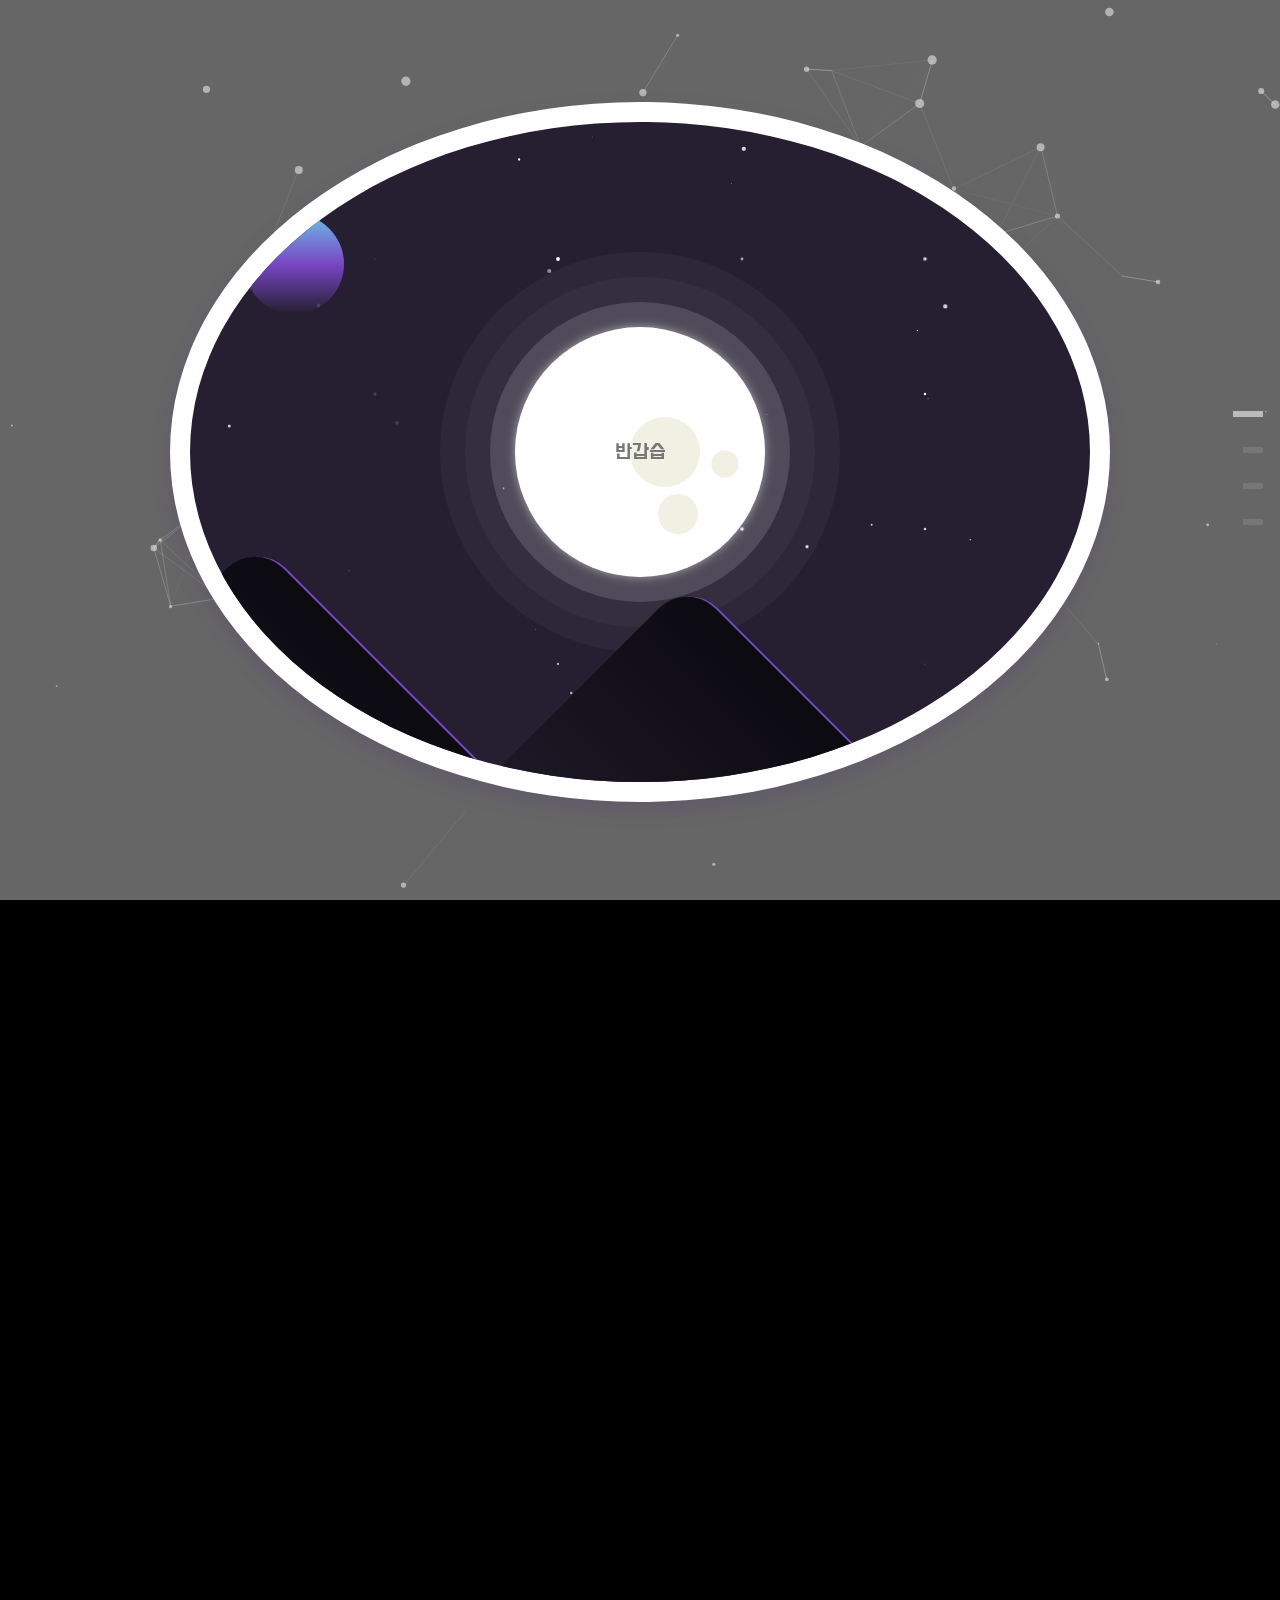
==== index.html @ 6abd4df6 "2021.03.08" ====
<!DOCTYPE html>
<html lang='ko'>
<head>
    <meta charset='UTF-8'>
    <title>포트폴리오</title>
    <link rel="stylesheet" type="text/css" href="./css/fullpage.css" />
    <link rel="stylesheet" href="./css/style.css">
    <link rel="stylesheet" href="./css/solar_system.css">
    <link rel="stylesheet" href="./css/moon_night.css">
    <link rel="stylesheet" href="./css/button_effect.css">
    <link rel="stylesheet" href="./css/main.css">
    <link href="https://fonts.googleapis.com/css?family=Do+Hyeon:regular" rel="stylesheet" />
    <link href="https://fonts.googleapis.com/css?family=Noto+Sans+KR:100,300,regular,500,700,900" rel="stylesheet" />
    <style>
        
    </style>
    <script src='./js/jquery-1.12.4.min.js'></script>
    <script src='./js/gsap.min.js'></script>
    <script src="./js/fullpage.min.js"></script>
    <script src="./js/auto_text.js"></script>
    <script src="./js/button_effect.js"></script>
    <script src="./js/click_hover.js"></script>
    <script src="./js/modal.js"></script>

    <script>
        $(document).ready(function () {
            $('#fullpage').fullpage({
                //options here
                autoScrolling: true,
                scrollHorizontally: true,
                navigation: true,
                navigationPosition: 'right',
                navigationTooltips: ['메인화면', '자기소개', '나의스킬', '퍼블리싱', '연락방법', '6'],
            });
        });
    </script>
</head>

<body>
    <div id="fullpage">
        <div class="section" id="intro">
            <div class="container" id="container">
                <div class="moon_night">
                    <div class="carter first"></div>
                    <div class="carter second"></div>
                    <div class="carter third"></div>
                    <div class="moon-halo" id="moon-halo"></div>
                </div>
                <div class="meteors_night">
                    <div class="meteor"></div>
                    <div class="meteor"></div>
                    <div class="meteor"></div>
                    <div class="meteor"></div>
                </div>
                <div class="stars_night">
                    <div class="star"></div>
                    <div class="star"></div>
                    <div class="star"></div>
                    <div class="star"></div>
                    <div class="star"></div>
                    <div class="star"></div>
                    <div class="star"></div>
                    <div class="star"></div>
                    <div class="star"></div>
                    <div class="star"></div>
                    <div class="star"></div>
                    <div class="star"></div>
                    <div class="star"></div>
                    <div class="star"></div>
                    <div class="star"></div>
                    <div class="star"></div>
                    <div class="star"></div>
                    <div class="star"></div>
                    <div class="star"></div>
                    <div class="star"></div>
                    <div class="star"></div>
                    <div class="star"></div>
                    <div class="star"></div>
                    <div class="star"></div>
                    <div class="star"></div>
                </div>
                <div class="planet_night"></div>
                <div class="mountains_night"></div>
            </div>
            <div class="text_box">
                <div id="type"></div>
            </div>
        </div>
        <div class="section" id="myself">
            <div class="effect_button">
                <svg style="position: absolute; width: 0; height: 0;" width="0" height="0" version="1.1"
                    xmlns="http://www.w3.org/2000/svg" xmlns:xlink="http://www.w3.org/1999/xlink" class="svg-sprite">
                    <defs>
                        <filter id="filter">
                            <feTurbulence type="fractalNoise" baseFrequency="0.000001 0.000001" numOctaves="1"
                                result="warp" seed="1"></feTurbulence>
                            <feDisplacementMap xChannelSelector="R" yChannelSelector="G" scale="30" in="SourceGraphic"
                                in2="warp"></feDisplacementMap>
                        </filter>
                    </defs>
                </svg>
                <div class="button_wrap">
                    <div class="btn btn-small btn-clear btn-light btn-glitch" id=shipButton>우주선</div>
                    <!-- btn-dark btn-glitch -->
                    <div class="btn btn-small btn-clear btn-light btn-glitch" id="pilotButton">비행사</div>
                </div>
            </div>
            <div class="spaceship img_text_box active">
                <div class="img">
                    <div class="border"></div>
                </div>
                <div class="text_box">
                    <strong>이름</strong>
                    <p>인듀런스호</p>
                    <strong>특징</strong>
                    <p>원운동을 통한 원심력으로 유사 중력 생성 가능</p>
                    <strong>제작년도</strong>
                    <p>2021.03.15</p>
                </div>
            </div>
            <div class="pilot img_text_box">
                <div class="img">
                    <div class="border"></div>
                </div>
                <div class="text_box">
                    <strong>프로필</strong>
                    <p>김건 KIMKUN <br>
                        1994.02.27 <br>
                        경기도 용인시</p>
                    <strong>교육과정</strong>
                    <p>2020.10 - 2021.03 성남 하이미디어 컴퓨터 학원 <br>
                        웹 퍼블리셔 전문가 과정 수료</p>
                    <strong>연락처</strong>
                    <p>전화번호: 010-8441-3813 <br>
                        이메일: web.design.big.victory@gmail.com</p>
                </div>
            </div>
        </div>
        <div class="section" id="skill">
            <h1 class='logo'>
                My Skill
                <span>Solar explorer</span>
            </h1>
            <input class='planet9' id='pluto' name='planet' type='radio'>
            <label class='pluto menu' for='pluto'>
                <div class='preview'></div>
                <div class='info'>
                    <h2>
                        <div class='pip'></div>
                        social
                    </h2>
                    <h3>Pluto</h3>
                </div>
            </label>
            <input class='planet8' id='neptune' name='planet' type='radio'>
            <label class='neptune menu' for='neptune'>
                <div class='preview'></div>
                <div class='info'>
                    <h2>
                        <div class='pip'></div>
                        Debug
                    </h2>
                    <h3>Neptune</h3>
                </div>
            </label>
            <input class='planet7' id='uranus' name='planet' type='radio'>
            <label class='uranus menu' for='uranus'>
                <div class='preview'></div>
                <div class='info'>
                    <h2>
                        <div class='pip'></div>
                        algorithm
                    </h2>
                    <h3>Uranus</h3>
                </div>
            </label>
            <input class='planet6' id='saturn' name='planet' type='radio'>
            <label class='saturn menu' for='saturn'>
                <div class='preview'></div>
                <div class='info'>
                    <h2>
                        <div class='pip'></div>
                        PHOTOSHOP
                    </h2>
                    <h3>Saturn</h3>
                </div>
            </label>
            <input class='planet5' id='jupiter' name='planet' type='radio'>
            <label class='jupiter menu' for='jupiter'>
                <div class='preview'></div>
                <div class='info'>
                    <h2>
                        <div class='pip'></div>
                        javascript
                    </h2>
                    <h3>Jupiter</h3>
                </div>
            </label>
            <input checked='checked' class='planet4' id='mars' name='planet' type='radio'>
            <label class='menu mars' for='mars'>
                <div class='preview'></div>
                <div class='info'>
                    <h2>
                        <div class='pip'></div>
                        Jquery
                    </h2>
                    <h3>Mars</h3>
                </div>
            </label>
            <input checked='checked' class='planet3' id='earth' name='planet' type='radio'>
            <label class='menu earth' for='earth'>
                <div class='preview'></div>
                <div class='info'>
                    <h2>
                        <div class='pip'></div>
                        GITHUB, ZEPLIN
                    </h2>
                    <h3>Earth</h3>
                </div>
            </label>
            <input checked='checked' class='planet2' id='venus' name='planet' type='radio'>
            <label class='menu venus' for='venus'>
                <div class='preview'></div>
                <div class='info'>
                    <h2>
                        <div class='pip'></div>
                        css
                    </h2>
                    <h3>Venus</h3>
                </div>
            </label>
            <input checked='checked' class='planet1' id='mercury' name='planet' type='radio'>
            <label class='menu mercury' for='mercury'>
                <div class='preview'></div>
                <div class='info'>
                    <h2>
                        <div class='pip'></div>
                        html
                    </h2>
                    <h3>Mercury</h3>
                </div>
            </label>
            <div class='solar'>
                <div class='solar_systm'>
                    <div class='planet mercury'>
                        <div class='planet_description mercury'>
                            <h2>Mercury</h2>
                            <h1>HTML</h1>
                            <p>웹 사이트의 가장 기본인 HTML을 안정적인 형태로 짤 수 있습니다. 뒤에 따라올 CSS와 JAVASCRIPT까지 생각하며 수성과 같이 밀도있는 코딩을 합니다.
                            </p>
                        </div>
                    </div>
                </div>
                <div class='solar_systm'>
                    <div class='planet venus'>
                        <div class='planet_description venus'>
                            <h2>Venus</h2>
                            <h1>CSS</h1>
                            <p>HTML의 뒤를 이어 기본적인 CSS 및 미디어 쿼리를 사용한 반응형 사이트 경험을 갖추고 있습니다. 금성과 같이 밝게 빛나는 코딩을 지향합니다.</p>
                        </div>
                    </div>
                </div>
                <div class='solar_systm'>
                    <div class='planet earth'>
                        <div class='moon moon'>
                            <h3>Moon</h3>
                            <h2>Moon</h2>
                        </div>
                        <div class='trajectory m'></div>
                        <div class='planet_description earth'>
                            <h2>Earth</h2>
                            <h1>Github, ZEPLIN</h1>
                            <p>GITHUB, ZEPLIN을 이용한 협업작업을 할 수 있습니다. 많은 생물이 공존하는 지구와 같이 하나의 목표를 향해 함께 일할 수 있습니다.</p>
                        </div>
                    </div>
                </div>
                <div class='solar_systm'>
                    <div class='planet mars'>
                        <div class='moon deimos'>
                            <h3>Moon</h3>
                            <h2>Deimos</h2>
                        </div>
                        <div class='trajectory d'></div>
                        <div class='moon phoebos'>
                            <h3>Moon</h3>
                            <h2>Phoebos</h2>
                        </div>
                        <div class='trajectory p'></div>
                        <div class='planet_description mars'>
                            <h2>Mars</h2>
                            <h1>JQUERY</h1>
                            <p>Jquery를 이용하여 다양한 이벤트를 제작하며 오픈소스 라이브러리를 자유롭게 사용할 수 있습니다.</p>
                        </div>
                    </div>
                </div>
                <div class='solar_systm'>
                    <div class='planet jupiter'>
                        <div class='moon lo'>
                            <h3>Moon</h3>
                            <h2>Io</h2>
                        </div>
                        <div class='moon europa'>
                            <h3>Moon</h3>
                            <h2>Europa</h2>
                        </div>
                        <div class='moon ganymede'>
                            <h3>Moon</h3>
                            <h2>Ganymede</h2>
                        </div>
                        <div class='trajectory lop'></div>
                        <div class='trajectory eu'></div>
                        <div class='trajectory ga'></div>
                        <div class='planet_description jupiter'>
                            <h2>Jupiter</h2>
                            <h1>Javascript</h1>
                            <p>PYTHON을 다뤘던 경험을 바탕으로 목성과 같은 웅장한 코딩이 가능합니다. 또한 라이브러리를 가져와서 자유롭게 수정할 수 있습니다.</p>
                        </div>
                    </div>
                </div>
                <div class='solar_systm'>
                    <div class='planet saturn'>
                        <div class='moon titan'>
                            <h3>Moon</h3>
                            <h2>Titan</h2>
                        </div>
                        <div class='moon dione'>
                            <h3>Moon</h3>
                            <h2>Dione</h2>
                        </div>
                        <div class='moon enceladus'>
                            <h3>Moon</h3>
                            <h2>Enceladus</h2>
                        </div>
                        <div class='trajectory ti'></div>
                        <div class='trajectory di'></div>
                        <div class='trajectory enc'></div>
                        <div class='planet_description saturn'>
                            <h2>Saturn</h2>
                            <h1>PHOTOSHOP</h1>
                            <p>웹 퍼블리싱에 편하도록 자유로운 편집작업이 가능합니다. 이로써 토성의 고리와 같은 아름다운 작업이 가능합니다</p>
                        </div>
                    </div>
                </div>
                <div class='solar_systm'>
                    <div class='planet uranus'>
                        <div class='moon miranda'>
                            <h3>Moon</h3>
                            <h2>Miranda</h2>
                        </div>
                        <div class='moon ariel'>
                            <h3>Moon</h3>
                            <h2>Ariel</h2>
                        </div>
                        <div class='moon umbriel'>
                            <h3>Moon</h3>
                            <h2>Umbriel</h2>
                        </div>
                        <div class='trajectory mir'></div>
                        <div class='trajectory ari'></div>
                        <div class='trajectory umb'></div>
                        <div class='planet_description uranus'>
                            <h2>Uranus</h2>
                            <h1>algorithm</h1>
                            <p>PYTHON의 경험을 살려 여러가지 알고리즘을 구현할 수 있습니다.</p>
                        </div>
                    </div>
                </div>
                <div class='solar_systm'>
                    <div class='planet neptune'>
                        <div class='moon triton'>
                            <h3>Moon</h3>
                            <h2>Triton</h2>
                        </div>
                        <div class='moon proteus'>
                            <h3>Moon</h3>
                            <h2>Proteus</h2>
                        </div>
                        <div class='moon nereid'>
                            <h3>Moon</h3>
                            <h2>Nereid</h2>
                        </div>
                        <div class='trajectory tri'></div>
                        <div class='trajectory pro'></div>
                        <div class='trajectory ner'></div>
                        <div class='planet_description neptune'>
                            <h2>Neptune</h2>
                            <h1>Debug</h1>
                            <p>코딩이 언제나 청신호가 되도록 개발자 도구를 활용하여 효율적인 디버그가 가능합니다. PYTHON의 경험을 살려서 감각적으로 잘못된 곳을 찾아내기도 합니다.
                            </p>
                        </div>
                    </div>
                </div>
                <div class='solar_systm'>
                    <div class='planet pluto'>
                        <div class='planet_description pluto'>
                            <h2>Pluto</h2>
                            <h1>social</h1>
                            <p>심리학 강사였던 경험을 살려 여러 사람들과 잘어울릴 수 있습니다. 이렇게 사람과의 관계를 매끄럽게 하는 것은 생산성으로도 이어집니다.</p>
                        </div>
                    </div>
                </div>
            </div>
        </div>
        <div class="section" id="public">
            <ul>
                <li class="homepage" id="homepage1"><a href="" class="modal_open">
                        <div>
                            <img src="./image/public/section1_icon01.png" alt="">
                            <h3>라온시큐어</h3>
                            <p>a태그를 전체에 펼쳐서 <br>어딜 클릭하든 이동할 수 있습니다</p>
                            <button type="button">자세히 보기</button>
                        </div>
                </a></li>
                <li class="homepage" id="homepage2"><a href="" class="modal_open">
                        <div>
                            <img src="./image/public/section1_icon02.png" alt="">
                            <h3>불스원샷</h3>
                            <p>시안입니다 <br>구체적인 디자인은 달라질 수 있습니다</p>
                            <button type="button">자세히 보기</button>
                        </div>
                </a></li>
                <li class="homepage" id="homepage3"><a href="" class="modal_open">
                        <div>
                            <img src="./image/public/section1_icon03.png" alt="">
                            <h3>한화리즈</h3>
                            <p>호버하면 버튼 나오고<br>붕 뜨게 만들거에요</p>
                            <button type="button">자세히 보기</button>
                        </div>
                </a></li>
            </ul>
        </div>
        <!-- <div class="section fp-auto-height" id="contact">
            <h1>contact</h1>
            <div class="contact_text">

            </div>
        </div> -->
    </div>

    <!-- modal -->
    <div id="modal1" class="modal" role="dialog" aria-modal="true">
        <div class="modal_cnt">
            <h1>라온시큐어</h1>
            <ul>
                <a href="" class="first" target="_blank"><li>
                    <div></div>
                    <p>풀페이지 형식의 사이트입니다</p>
                </li></a>
                <a href="" target="_blank"><li>
                    <div></div>
                    <p>풀페이지 형식의 사이트입니다</p>
                </li></a>
                <a href="" target="_blank"><li>
                    <div></div>
                    <p>풀페이지 형식의 사이트입니다</p>
                </li></a>
                <a href="" target="_blank"><li>
                    <div></div>
                    <p>풀페이지 형식의 사이트입니다</p>
                </li></a>
            </ul>
        </div>
        <button class="modal_close last" type="button">닫기</button>
    </div>
    <div id="modal2" class="modal" role="dialog" aria-modal="true">
        <button class="modal_close last" type="button">닫기</button>
    </div>
    <div id="modal3" class="modal" role="dialog" aria-modal="true">
        <button class="modal_close last" type="button">닫기</button>
    </div>
    


    <!-- 안전하게 DOM 이 모두 로드되고 호출 -->
    <script src="js/particles.js"></script>
    <script src="js/app.js"></script>
</body>
</html>
---- css/fullpage.css ----
/*!
 * fullPage 3.0.9
 * https://github.com/alvarotrigo/fullPage.js
 *
 * @license GPLv3 for open source use only
 * or Fullpage Commercial License for commercial use
 * http://alvarotrigo.com/fullPage/pricing/
 *
 * Copyright (C) 2018 http://alvarotrigo.com/fullPage - A project by Alvaro Trigo
 */
html.fp-enabled,
.fp-enabled body {
    margin: 0;
    padding: 0;
    overflow:hidden;

    /*Avoid flicker on slides transitions for mobile phones #336 */
    -webkit-tap-highlight-color: rgba(0,0,0,0);
}
.fp-section {
    position: relative;
    -webkit-box-sizing: border-box; /* Safari<=5 Android<=3 */
    -moz-box-sizing: border-box; /* <=28 */
    box-sizing: border-box;
}
.fp-slide {
    float: left;
}
.fp-slide, .fp-slidesContainer {
    height: 100%;
    display: block;
}
.fp-slides {
    z-index:1;
    height: 100%;
    overflow: hidden;
    position: relative;
    -webkit-transition: all 0.3s ease-out; /* Safari<=6 Android<=4.3 */
    transition: all 0.3s ease-out;
}
.fp-section.fp-table, .fp-slide.fp-table {
    display: table;
    table-layout:fixed;
    width: 100%;
}
.fp-tableCell {
    display: table-cell;
    vertical-align: middle;
    width: 100%;
    height: 100%;
}
.fp-slidesContainer {
    float: left;
    position: relative;
}
.fp-controlArrow {
    -webkit-user-select: none; /* webkit (safari, chrome) browsers */
    -moz-user-select: none; /* mozilla browsers */
    -khtml-user-select: none; /* webkit (konqueror) browsers */
    -ms-user-select: none; /* IE10+ */
    position: absolute;
    z-index: 4;
    top: 50%;
    cursor: pointer;
    width: 0;
    height: 0;
    border-style: solid;
    margin-top: -38px;
    -webkit-transform: translate3d(0,0,0);
    -ms-transform: translate3d(0,0,0);
    transform: translate3d(0,0,0);
}
.fp-controlArrow.fp-prev {
    left: 15px;
    width: 0;
    border-width: 38.5px 34px 38.5px 0;
    border-color: transparent #fff transparent transparent;
}
.fp-controlArrow.fp-next {
    right: 15px;
    border-width: 38.5px 0 38.5px 34px;
    border-color: transparent transparent transparent #fff;
}
.fp-scrollable {
    overflow: hidden;
    position: relative;
}
.fp-scroller{
    overflow: hidden;
}
.iScrollIndicator{
    border: 0 !important;
}
.fp-notransition {
    -webkit-transition: none !important;
    transition: none !important;
}
#fp-nav {
    position: fixed;
    z-index: 100;
    top: 50%;
    opacity: 1;
    transform: translateY(-50%);
    -ms-transform: translateY(-50%);
    -webkit-transform: translate3d(0,-50%,0);
}
#fp-nav.fp-right {
    right: 17px;
}
#fp-nav.fp-left {
    left: 17px;
}
.fp-slidesNav{
    position: absolute;
    z-index: 4;
    opacity: 1;
    -webkit-transform: translate3d(0,0,0);
    -ms-transform: translate3d(0,0,0);
    transform: translate3d(0,0,0);
    left: 0 !important;
    right: 0;
    margin: 0 auto !important;
}
.fp-slidesNav.fp-bottom {
    bottom: 17px;
}
.fp-slidesNav.fp-top {
    top: 17px;
}
#fp-nav ul,
.fp-slidesNav ul {
  margin: 0;
  padding: 0;
}
#fp-nav ul li,
.fp-slidesNav ul li {
    display: block;
    width: 14px;
    height: 13px;
    margin: 7px;
    position:relative;
}
.fp-slidesNav ul li {
    display: inline-block;
}
#fp-nav ul li a,
.fp-slidesNav ul li a {
    display: block;
    position: relative;
    z-index: 1;
    width: 100%;
    height: 100%;
    cursor: pointer;
    text-decoration: none;
}
#fp-nav ul li a.active span,
.fp-slidesNav ul li a.active span,
#fp-nav ul li:hover a.active span,
.fp-slidesNav ul li:hover a.active span{
    height: 12px;
    width: 12px;
    margin: -6px 0 0 -6px;
    border-radius: 100%;
 }
#fp-nav ul li a span,
.fp-slidesNav ul li a span {
    border-radius: 50%;
    position: absolute;
    z-index: 1;
    height: 4px;
    width: 4px;
    border: 0;
    background: #333;
    right: 0;
    top: 50%;
    margin: -2px 0 0 -2px;
    -webkit-transition: all 0.1s ease-in-out;
    -moz-transition: all 0.1s ease-in-out;
    -o-transition: all 0.1s ease-in-out;
    transition: all 0.1s ease-in-out;
}
#fp-nav ul li:hover a span,
.fp-slidesNav ul li:hover a span{
    width: 10px;
    height: 10px;
    margin: -5px 0px 0px -5px;
}
#fp-nav ul li .fp-tooltip {
    position: absolute;
    top: -2px;
    color: #fff;
    font-size: 14px;
    font-family: arial, helvetica, sans-serif;
    white-space: nowrap;
    max-width: 220px;
    overflow: hidden;
    display: block;
    opacity: 0;
    width: 0;
    cursor: pointer;
}
#fp-nav ul li:hover .fp-tooltip,
#fp-nav.fp-show-active a.active + .fp-tooltip {
    -webkit-transition: opacity 0.2s ease-in;
    transition: opacity 0.2s ease-in;
    width: auto;
    opacity: 1;
}
#fp-nav ul li .fp-tooltip.fp-right {
    right: 20px;
}
#fp-nav ul li .fp-tooltip.fp-left {
    left: 20px;
}
.fp-auto-height.fp-section,
.fp-auto-height .fp-slide,
.fp-auto-height .fp-tableCell{
    height: auto !important;
}

.fp-responsive .fp-auto-height-responsive.fp-section,
.fp-responsive .fp-auto-height-responsive .fp-slide,
.fp-responsive .fp-auto-height-responsive .fp-tableCell {
    height: auto !important;
}

/*Only display content to screen readers*/
.fp-sr-only{
    position: absolute;
    width: 1px;
    height: 1px;
    padding: 0;
    overflow: hidden;
    clip: rect(0, 0, 0, 0);
    white-space: nowrap;
    border: 0;
}
---- css/style.css ----
/* =============================================================================
   HTML5 CSS Reset Minified - Eric Meyer
   ========================================================================== */

html,body,div,span,object,iframe,h1,h2,h3,h4,h5,h6,p,blockquote,pre,abbr,address,cite,code,del,dfn,em,img,ins,kbd,q,samp,small,strong,sub,sup,var,b,i,dl,dt,dd,ol,ul,li,fieldset,form,label,legend,table,caption,tbody,tfoot,thead,tr,th,td,article,aside,canvas,details,figcaption,figure,footer,header,hgroup,menu,nav,section,summary,time,mark,audio,video{margin:0;padding:0;border:0;outline:0;font-size:100%;vertical-align:baseline;background:transparent}
body{line-height:1}
article,aside,details,figcaption,figure,footer,header,hgroup,menu,nav,section{display:block}
nav ul{list-style:none}
blockquote,q{quotes:none}
blockquote:before,blockquote:after,q:before,q:after{content:none}
a{margin:0;padding:0;font-size:100%;vertical-align:baseline;background:transparent;text-decoration:none;color: inherit;}
mark{background-color:#ff9;color:#000;font-style:italic;font-weight:bold}
del{text-decoration:line-through}
abbr[title],dfn[title]{border-bottom:1px dotted;cursor:help}
table{border-collapse:collapse;border-spacing:0}
hr{display:block;height:1px;border:0;border-top:1px solid #ccc;margin:1em 0;padding:0}
input,select{vertical-align:middle}
li{list-style:none}
img{vertical-align: top;border: none;}
button{border: none;font-family: inherit;cursor: pointer;}


/* =============================================================================
   My CSS
   ========================================================================== */

html,body{ 
	width:100%;
	height:100%;
}

.section{
   width: 100%;
   height: 100%;
   background-color: #666;
   background-size: cover;
   background-position: 50% 50%;
   background-repeat: no-repeat;
}

.section + .section{
   background-color: #2c2d44;
   background-image: linear-gradient(45deg, #3f3251 2%, #002025 100%);
}

/* 열려질 상세 모달 */
/* 모달 위치 고정  */
#dim, .modal{position: fixed;}
#dim{display: none;top: 0;left: 0;width: 100%;height: 100%;background: rgba(0,0,0,.6);}
/* 모달 상세 컨텐츠 */
.modal{visibility: hidden;background: #fff;padding: 0 100px;top: 50%;left: 50%;transform: translate(-50%, -50%);overflow: hidden;overflow-y: scroll;width: 80%;height: 80%;font-family: Do Hyeon;}
.modal_cnt{width: 100%;height: 10000px;}
.modal_cnt h1{width: 100%;text-align: center;padding: 50px 0;font-size: 50px;}
.modal_cnt ul li{height: 400px;/* background: aqua; */margin-bottom: 50px;}
.modal_cnt ul li div{float: left;background: url(../image/laon.jpg) no-repeat center;width: 50%;height: 100%;background-size: cover;}
.modal_cnt ul li:nth-child(even) div{float: right;}
.modal_cnt ul li p{float: right;width: 50%;height: calc(100% - 150px);padding-top: 150px;text-align: right;font-size: 30px;}
.modal_cnt ul li:nth-child(even) p{float: left;text-align: left;}

/* 모달 닫기 버튼 */
.modal_close{position: absolute;right: 10px;top: 30px;width: 50px;height: 50px;background: #222;color: #fff;font-size: 20px;}
---- css/solar_system.css ----
@import url("https://fonts.googleapis.com/css?family=Montserrat:300,400,700");
* {
  -webkit-user-select: none;
  /* Chrome all / Safari all */
  -moz-user-select: none;
  /* Firefox all */
  -ms-user-select: none;
  /* IE 10+ */
  user-select: none;
  /* Likely future */ }

body input[type="radio"][name="planet"]::after, body .solar_systm .planet {
  position: absolute;
  left: 0;
  right: 0;
  top: 50%;
  transform: translateY(-50%);
  margin: auto; }

body .solar_systm .planet.earth .trajectory.m, body .solar_systm .planet.mars .trajectory.d, body .solar_systm .planet.mars .trajectory.p, body .solar_systm .planet.jupiter .trajectory.lop, body .solar_systm .planet.jupiter .trajectory.eu, body .solar_systm .planet.jupiter .trajectory.ga, body .solar_systm .planet.saturn .trajectory.ti, body .solar_systm .planet.saturn .trajectory.di, body .solar_systm .planet.saturn .trajectory.enc, body .solar_systm .planet.uranus .trajectory.mir, body .solar_systm .planet.uranus .trajectory.ari, body .solar_systm .planet.uranus .trajectory.umb, body .solar_systm .planet.neptune .trajectory.tri, body .solar_systm .planet.neptune .trajectory.pro, body .solar_systm .planet.neptune .trajectory.ner {
  border: 2px dashed white;
  position: absolute;
  border-radius: 3400px;
  background: none !important;
  z-index: -2; }

body .solar_systm .planet {
  height: 1200px;
  width: 1200px;
  border-radius: 600px;
  background: red;
  transition: transform 2.2s 0.23s cubic-bezier(0.33, 0, 0, 1), opacity 2s 0.8s, box-shadow 0s 0s;
  background-size: 1140px 910px !important;
  top: auto;
  bottom: -920px; }
  body .solar_systm .planet .moon {
    height: 200px;
    width: 200px;
    border-radius: 600px;
    background: red;
    position: absolute;
    text-align: center;
    color: white;
    text-transform: uppercase;
    opacity: 0;
    transition: all .6s .2s; }
    body .solar_systm .planet .moon h2 {
      font-weight: 100;
      font-size: 40px;
      letter-spacing: 5px;
      margin: 0;
      position: relative;
      top: -120px; }
    body .solar_systm .planet .moon h3 {
      font-weight: 100;
      font-size: 20px;
      letter-spacing: 5px;
      color: #fea082;
      margin: 0;
      position: relative;
      top: -120px; }
@keyframes planet {
  from {
    background-position-y: 0px; }
  to {
    background-position-y: -1000px; } }
body .solar {
  position: absolute;
  transform: rotatex(-20deg);
  perspective: 800px;
  width: 100%;
  height: 100%;
  transform-style: preserve-3d; }

body input[type="radio"][name="planet"]::after {
  width: 220px;
  height: 220px;
  border-radius: 550px;
  appearance: none;
  outline: none;
  cursor: pointer;
  z-index: 12;
  left: 18px;
  bottom: 282px; }

body {
  overflow: hidden;
  background: black;
  height: 100vh;
  font-family: 'Montserrat', sans-serif; }
  body .logo {
    color: white;
    position: absolute;
    top: 40px;
    left: 0;
    right: 0;
    margin: auto;
    text-align: center;
    font-size: 20px;
    text-transform: uppercase;
    font-weight: 100;
    letter-spacing: 4px; }
    body .logo span {
      font-size: 15px;
      color: #f39041;
      display: block; }
  body label {
    cursor: pointer; }
    body label.mercury > .preview {
      background: url("https://www.solarsystemscope.com/images/textures/full/2k_makemake_fictional.jpg") !important; }
    body label.venus > .preview {
      background: url("https://nasa3d.arc.nasa.gov/shared_assets/images/ven0aaa2/ven0aaa2-copy-428-321.jpg") !important; }
    body label.earth > .preview {
      background: url("https://img00.deviantart.net/04ef/i/2009/114/3/e/new_earth_texture_map_by_lightondesigns.jpg") !important; }
    body label.mars > .preview {
      background: url("https://s3-us-west-2.amazonaws.com/s.cdpn.io/217233/mars_texture.jpg") !important; }
    body label.jupiter > .preview {
      background: url("https://www.jpl.nasa.gov/spaceimages/images/largesize/PIA07782_hires.jpg") !important; }
    body label.saturn > .preview {
      background: url("https://www.solarsystemscope.com/images/textures/full/2k_saturn.jpg") !important; }
    body label.uranus > .preview {
      background: url("https://img00.deviantart.net/957c/i/2017/165/4/9/uranus_texture_map_by_jcpag2010-db7yjwb.png") !important; }
    body label.neptune > .preview {
      background: url("https://img00.deviantart.net/f068/i/2017/165/b/c/neptune_texture_map_by_jcpag2010-dbcjcv5.png") !important; }
    body label.pluto > .preview {
      background: url("https://pre00.deviantart.net/4677/th/pre/f/2015/314/4/e/pluto_map__2015_nov_10__by_snowfall_the_cat-d918tlb.png") !important; }
  body label.menu {
    color: white;
    display: block;
    position: absolute;
    cursor: pointer;
    left: 90px;
    z-index: 2; }
    body label.menu:after {
      display: block;
      width: 12px;
      height: 12px;
      border: 2px solid white;
      border-radius: 60px;
      content: '';
      z-index: 2;
      position: absolute;
      top: -4px;
      left: -4px; }
    body label.menu:hover h2 {
      opacity: 1; }
    body label.menu:hover h3 {
      opacity: 0.3; }
    body label.menu.mercury h2 .pip {
      background: #E8927C; }
    body label.menu.venus h2 .pip {
      background: #b45d15; }
    body label.menu.earth h2 .pip {
      background: #26daaa; }
    body label.menu.mars h2 .pip {
      background: #e55f45; }
    body label.menu.jupiter h2 .pip {
      background: orange; }
    body label.menu.saturn h2 .pip {
      background: #b29d81; }
    body label.menu.uranus h2 .pip {
      background: #8dcdd8; }
    body label.menu.neptune h2 .pip {
      background: #4f83e2; }
    body label.menu.pluto h2 .pip {
      background: #FF8732; }
    body label.menu .preview {
      width: 30px;
      height: 30px;
      background: yellow;
      float: left;
      background-size: auto 100% !important;
      position: absolute;
      border-radius: 100px;
      box-shadow: 0 -13px 10px 2px black inset; }
    body label.menu .info {
      position: relative;
      left: 50px;
      top: 1px; }
    body label.menu h2,
    body label.menu h3 {
      text-transform: uppercase;
      margin: 0;
      font-weight: 100;
      letter-spacing: 2px; }
    body label.menu h2 {
      font-size: 12px;
      opacity: 0.4;
      margin-bottom: 4px; }
      body label.menu h2 .pip {
        width: 0;
        height: 9px;
        background: #fea082;
        float: left;
        position: relative;
        top: 3px;
        transition: all 0.3s;
        margin-right: 0px; }
    body label.menu h3 {
      font-size: 8px;
      letter-spacing: 1px;
      transition: all 0.25s;
      opacity: 0.1; }
    body label.menu:nth-of-type(1) {
      top: calc(50vh + 100px + ((14px + 34px) * 1) + 0px - 369px); }
    body label.menu:nth-of-type(2) {
      top: calc(50vh + 100px + ((14px + 34px) * 2) + 0px - 369px); }
    body label.menu:nth-of-type(3) {
      top: calc(50vh + 100px + ((14px + 34px) * 3) + 0px - 369px); }
    body label.menu:nth-of-type(4) {
      top: calc(50vh + 100px + ((14px + 34px) * 4) + 0px - 369px); }
    body label.menu:nth-of-type(5) {
      top: calc(50vh + 100px + ((14px + 34px) * 5) + 0px - 369px); }
    body label.menu:nth-of-type(6) {
      top: calc(50vh + 100px + ((14px + 34px) * 6) + 0px - 369px); }
    body label.menu:nth-of-type(7) {
      top: calc(50vh + 100px + ((14px + 34px) * 7) + 0px - 369px); }
    body label.menu:nth-of-type(8) {
      top: calc(50vh + 100px + ((14px + 34px) * 8) + 0px - 369px); }
    body label.menu:nth-of-type(9) {
      top: calc(50vh + 100px + ((14px + 34px) * 9) + 0px - 369px); }
  body input.read {
    display: none; }
  body .read:checked + label + input + .panel {
    right: 0; }
  body .read:checked + label {
    width: calc(100% - 420px); }
    body .read:checked + label::after {
      opacity: 1;
      left: 0; }
  body .read:checked + label + label {
    transition: all 0.3s .6s;
    opacity: 1; }
  body .read:not(:checked) + label + label {
    transition: all 0.3s 0s;
    opacity: 0; }
  body label.close {
    position: absolute;
    right: 60px;
    opacity: 0;
    transition: all 0.3s 0.4s;
    z-index: 3;
    top: 65px; }
  body label.closeBig {
    position: absolute;
    top: 0;
    left: 0;
    z-index: 3;
    height: 100vh;
    transition: all 0.2s;
    z-index: 10;
    width: 0;
    background: rgba(56, 37, 99, 0.38); }
    body label.closeBig::after {
      content: 'Back';
      text-align: center;
      font-size: 30px;
      color: white;
      position: absolute;
      left: -140px;
      opacity: 0;
      right: 0;
      top: 50%;
      transform: translateY(-50%); }
  body input[type="radio"][name="planet"] {
    appearance: none; }
    body input[type="radio"][name="planet"]::after {
      content: ''; }
    body input[type="radio"][name="planet"].planet1:checked::after {
      display: none; }
    body input[type="radio"][name="planet"].planet1:checked + label + input::after {
      display: none; }
    body input[type="radio"][name="planet"].planet1:checked + label + div .solar_systm:nth-of-type(1) .planet {
      transform: translateZ(0px) translateY(0) rotatex(4deg) scaleX(0.89);
      opacity: 2;
      animation: planet 60s 3.9s infinite linear; }
      body input[type="radio"][name="planet"].planet1:checked + label + div .solar_systm:nth-of-type(1) .planet_description {
        opacity: 1;
        transition: all 3.0s 1.0s; }
        body input[type="radio"][name="planet"].planet1:checked + label + div .solar_systm:nth-of-type(1) .planet_description h2, body input[type="radio"][name="planet"].planet1:checked + label + div .solar_systm:nth-of-type(1) .planet_description h1 {
          position: relative;
          top: 0px;
          transition: all .3s 1.0s; }
        body input[type="radio"][name="planet"].planet1:checked + label + div .solar_systm:nth-of-type(1) .planet_description p, body input[type="radio"][name="planet"].planet1:checked + label + div .solar_systm:nth-of-type(1) .planet_description a {
          transition: all 0.9s 1.2s, padding 0.3s 0s;
          opacity: 1; }
      body input[type="radio"][name="planet"].planet1:checked + label + div .solar_systm:nth-of-type(1) .planet .moon {
        opacity: 1;
        transition: all 1s 3.2s; }
      body input[type="radio"][name="planet"].planet1:checked + label + div .solar_systm:nth-of-type(1) .planet .trajectory {
        opacity: 0.2;
        transition: all .6s 2.9s; }
    body input[type="radio"][name="planet"].planet1:checked + label + div .solar_systm:nth-of-type(2) .planet {
      transform: translateZ(-2300px) translateY(0) rotatex(4deg) scaleX(0.89);
      opacity: 1; }
    body input[type="radio"][name="planet"].planet1:checked + label + div .solar_systm:nth-of-type(3) .planet {
      transform: translateZ(-4600px) translateY(0) rotatex(4deg) scaleX(0.89);
      opacity: 0; }
    body input[type="radio"][name="planet"].planet1:checked + label + div .solar_systm:nth-of-type(4) .planet {
      transform: translateZ(-6900px) translateY(0) rotatex(4deg) scaleX(0.89);
      opacity: -1; }
    body input[type="radio"][name="planet"].planet1:checked + label + div .solar_systm:nth-of-type(5) .planet {
      transform: translateZ(-9200px) translateY(0) rotatex(4deg) scaleX(0.89);
      opacity: -2; }
    body input[type="radio"][name="planet"].planet1:checked + label + div .solar_systm:nth-of-type(6) .planet {
      transform: translateZ(-11500px) translateY(0) rotatex(4deg) scaleX(0.89);
      opacity: -3; }
    body input[type="radio"][name="planet"].planet1:checked + label + div .solar_systm:nth-of-type(7) .planet {
      transform: translateZ(-13800px) translateY(0) rotatex(4deg) scaleX(0.89);
      opacity: -4; }
    body input[type="radio"][name="planet"].planet1:checked + label + div .solar_systm:nth-of-type(8) .planet {
      transform: translateZ(-16100px) translateY(0) rotatex(4deg) scaleX(0.89);
      opacity: -5; }
    body input[type="radio"][name="planet"].planet1:checked + label + div .solar_systm:nth-of-type(9) .planet {
      transform: translateZ(-18400px) translateY(0) rotatex(4deg) scaleX(0.89);
      opacity: -6; }
    body input[type="radio"][name="planet"].planet1:checked + label.mercury > .info h3 {
      color: #E8927C; }
    body input[type="radio"][name="planet"].planet1:checked + label.venus > .info h3 {
      color: #b45d15; }
    body input[type="radio"][name="planet"].planet1:checked + label.earth > .info h3 {
      color: #26daaa; }
    body input[type="radio"][name="planet"].planet1:checked + label.mars > .info h3 {
      color: #e55f45; }
    body input[type="radio"][name="planet"].planet1:checked + label.jupiter > .info h3 {
      color: orange; }
    body input[type="radio"][name="planet"].planet1:checked + label.saturn > .info h3 {
      color: #b29d81; }
    body input[type="radio"][name="planet"].planet1:checked + label.uranus > .info h3 {
      color: #8dcdd8; }
    body input[type="radio"][name="planet"].planet1:checked + label.neptune > .info h3 {
      color: #4f83e2; }
    body input[type="radio"][name="planet"].planet1:checked + label.pluto > .info h3 {
      color: #FF8732; }
    body input[type="radio"][name="planet"].planet1:checked + label {
      opacity: 1; }
      body input[type="radio"][name="planet"].planet1:checked + label:before {
        display: block;
        width: 4px;
        height: 4px;
        position: absolute;
        left: 2px;
        top: 2px;
        z-index: 2;
        background: white;
        border-radius: 4px;
        content: ''; }
      body input[type="radio"][name="planet"].planet1:checked + label > .info h2 {
        opacity: 1; }
        body input[type="radio"][name="planet"].planet1:checked + label > .info h2 .pip {
          width: 30px;
          margin-right: 6px; }
      body input[type="radio"][name="planet"].planet1:checked + label > .info h3 {
        opacity: 1;
        color: #fea082; }
  body input[type="radio"][name="planet"] {
    appearance: none; }
    body input[type="radio"][name="planet"]::after {
      content: ''; }
    body input[type="radio"][name="planet"].planet2:checked::after {
      display: none; }
    body input[type="radio"][name="planet"].planet2:checked + label + input::after {
      display: none; }
    body input[type="radio"][name="planet"].planet2:checked + label + input + label + input::after {
      display: none; }
    body input[type="radio"][name="planet"].planet2:checked + label + input + label + div .solar_systm:nth-of-type(1) .planet {
      transform: translateZ(2277px) translateY(0) rotatex(4deg) scaleX(0.89);
      opacity: 3; }
    body input[type="radio"][name="planet"].planet2:checked + label + input + label + div .solar_systm:nth-of-type(2) .planet {
      transform: translateZ(-23px) translateY(0) rotatex(4deg) scaleX(0.89);
      opacity: 2;
      animation: planet 60s 3.9s infinite linear; }
      body input[type="radio"][name="planet"].planet2:checked + label + input + label + div .solar_systm:nth-of-type(2) .planet_description {
        opacity: 1;
        transition: all 3.0s 1.0s; }
        body input[type="radio"][name="planet"].planet2:checked + label + input + label + div .solar_systm:nth-of-type(2) .planet_description h2, body input[type="radio"][name="planet"].planet2:checked + label + input + label + div .solar_systm:nth-of-type(2) .planet_description h1 {
          position: relative;
          top: 0px;
          transition: all .3s 1.0s; }
        body input[type="radio"][name="planet"].planet2:checked + label + input + label + div .solar_systm:nth-of-type(2) .planet_description p, body input[type="radio"][name="planet"].planet2:checked + label + input + label + div .solar_systm:nth-of-type(2) .planet_description a {
          transition: all 0.9s 1.2s, padding 0.3s 0s;
          opacity: 1; }
      body input[type="radio"][name="planet"].planet2:checked + label + input + label + div .solar_systm:nth-of-type(2) .planet .moon {
        opacity: 1;
        transition: all 1s 3.2s; }
      body input[type="radio"][name="planet"].planet2:checked + label + input + label + div .solar_systm:nth-of-type(2) .planet .trajectory {
        opacity: 0.2;
        transition: all .6s 2.9s; }
    body input[type="radio"][name="planet"].planet2:checked + label + input + label + div .solar_systm:nth-of-type(3) .planet {
      transform: translateZ(-2323px) translateY(0) rotatex(4deg) scaleX(0.89);
      opacity: 1; }
    body input[type="radio"][name="planet"].planet2:checked + label + input + label + div .solar_systm:nth-of-type(4) .planet {
      transform: translateZ(-4623px) translateY(0) rotatex(4deg) scaleX(0.89);
      opacity: 0; }
    body input[type="radio"][name="planet"].planet2:checked + label + input + label + div .solar_systm:nth-of-type(5) .planet {
      transform: translateZ(-6923px) translateY(0) rotatex(4deg) scaleX(0.89);
      opacity: -1; }
    body input[type="radio"][name="planet"].planet2:checked + label + input + label + div .solar_systm:nth-of-type(6) .planet {
      transform: translateZ(-9223px) translateY(0) rotatex(4deg) scaleX(0.89);
      opacity: -2; }
    body input[type="radio"][name="planet"].planet2:checked + label + input + label + div .solar_systm:nth-of-type(7) .planet {
      transform: translateZ(-11523px) translateY(0) rotatex(4deg) scaleX(0.89);
      opacity: -3; }
    body input[type="radio"][name="planet"].planet2:checked + label + input + label + div .solar_systm:nth-of-type(8) .planet {
      transform: translateZ(-13823px) translateY(0) rotatex(4deg) scaleX(0.89);
      opacity: -4; }
    body input[type="radio"][name="planet"].planet2:checked + label + input + label + div .solar_systm:nth-of-type(9) .planet {
      transform: translateZ(-16123px) translateY(0) rotatex(4deg) scaleX(0.89);
      opacity: -5; }
    body input[type="radio"][name="planet"].planet2:checked + label.mercury > .info h3 {
      color: #E8927C; }
    body input[type="radio"][name="planet"].planet2:checked + label.venus > .info h3 {
      color: #b45d15; }
    body input[type="radio"][name="planet"].planet2:checked + label.earth > .info h3 {
      color: #26daaa; }
    body input[type="radio"][name="planet"].planet2:checked + label.mars > .info h3 {
      color: #e55f45; }
    body input[type="radio"][name="planet"].planet2:checked + label.jupiter > .info h3 {
      color: orange; }
    body input[type="radio"][name="planet"].planet2:checked + label.saturn > .info h3 {
      color: #b29d81; }
    body input[type="radio"][name="planet"].planet2:checked + label.uranus > .info h3 {
      color: #8dcdd8; }
    body input[type="radio"][name="planet"].planet2:checked + label.neptune > .info h3 {
      color: #4f83e2; }
    body input[type="radio"][name="planet"].planet2:checked + label.pluto > .info h3 {
      color: #FF8732; }
    body input[type="radio"][name="planet"].planet2:checked + label {
      opacity: 1; }
      body input[type="radio"][name="planet"].planet2:checked + label:before {
        display: block;
        width: 4px;
        height: 4px;
        position: absolute;
        left: 2px;
        top: 2px;
        z-index: 2;
        background: white;
        border-radius: 4px;
        content: ''; }
      body input[type="radio"][name="planet"].planet2:checked + label > .info h2 {
        opacity: 1; }
        body input[type="radio"][name="planet"].planet2:checked + label > .info h2 .pip {
          width: 30px;
          margin-right: 6px; }
      body input[type="radio"][name="planet"].planet2:checked + label > .info h3 {
        opacity: 1;
        color: #fea082; }
  body input[type="radio"][name="planet"] {
    appearance: none; }
    body input[type="radio"][name="planet"]::after {
      content: ''; }
    body input[type="radio"][name="planet"].planet3:checked::after {
      display: none; }
    body input[type="radio"][name="planet"].planet3:checked + label + input::after {
      display: none; }
    body input[type="radio"][name="planet"].planet3:checked + label + input + label + input::after {
      display: none; }
    body input[type="radio"][name="planet"].planet3:checked + label + input + label + input + label + input::after {
      display: none; }
    body input[type="radio"][name="planet"].planet3:checked + label + input + label + input + label + div .solar_systm:nth-of-type(1) .planet {
      transform: translateZ(4554px) translateY(0) rotatex(4deg) scaleX(0.89);
      opacity: 4; }
    body input[type="radio"][name="planet"].planet3:checked + label + input + label + input + label + div .solar_systm:nth-of-type(2) .planet {
      transform: translateZ(2254px) translateY(0) rotatex(4deg) scaleX(0.89);
      opacity: 3; }
    body input[type="radio"][name="planet"].planet3:checked + label + input + label + input + label + div .solar_systm:nth-of-type(3) .planet {
      transform: translateZ(-46px) translateY(0) rotatex(4deg) scaleX(0.89);
      opacity: 2;
      animation: planet 60s 3.9s infinite linear; }
      body input[type="radio"][name="planet"].planet3:checked + label + input + label + input + label + div .solar_systm:nth-of-type(3) .planet_description {
        opacity: 1;
        transition: all 3.0s 1.0s; }
        body input[type="radio"][name="planet"].planet3:checked + label + input + label + input + label + div .solar_systm:nth-of-type(3) .planet_description h2, body input[type="radio"][name="planet"].planet3:checked + label + input + label + input + label + div .solar_systm:nth-of-type(3) .planet_description h1 {
          position: relative;
          top: 0px;
          transition: all .3s 1.0s; }
        body input[type="radio"][name="planet"].planet3:checked + label + input + label + input + label + div .solar_systm:nth-of-type(3) .planet_description p, body input[type="radio"][name="planet"].planet3:checked + label + input + label + input + label + div .solar_systm:nth-of-type(3) .planet_description a {
          transition: all 0.9s 1.2s, padding 0.3s 0s;
          opacity: 1; }
      body input[type="radio"][name="planet"].planet3:checked + label + input + label + input + label + div .solar_systm:nth-of-type(3) .planet .moon {
        opacity: 1;
        transition: all 1s 3.2s; }
      body input[type="radio"][name="planet"].planet3:checked + label + input + label + input + label + div .solar_systm:nth-of-type(3) .planet .trajectory {
        opacity: 0.2;
        transition: all .6s 2.9s; }
    body input[type="radio"][name="planet"].planet3:checked + label + input + label + input + label + div .solar_systm:nth-of-type(4) .planet {
      transform: translateZ(-2346px) translateY(0) rotatex(4deg) scaleX(0.89);
      opacity: 1; }
    body input[type="radio"][name="planet"].planet3:checked + label + input + label + input + label + div .solar_systm:nth-of-type(5) .planet {
      transform: translateZ(-4646px) translateY(0) rotatex(4deg) scaleX(0.89);
      opacity: 0; }
    body input[type="radio"][name="planet"].planet3:checked + label + input + label + input + label + div .solar_systm:nth-of-type(6) .planet {
      transform: translateZ(-6946px) translateY(0) rotatex(4deg) scaleX(0.89);
      opacity: -1; }
    body input[type="radio"][name="planet"].planet3:checked + label + input + label + input + label + div .solar_systm:nth-of-type(7) .planet {
      transform: translateZ(-9246px) translateY(0) rotatex(4deg) scaleX(0.89);
      opacity: -2; }
    body input[type="radio"][name="planet"].planet3:checked + label + input + label + input + label + div .solar_systm:nth-of-type(8) .planet {
      transform: translateZ(-11546px) translateY(0) rotatex(4deg) scaleX(0.89);
      opacity: -3; }
    body input[type="radio"][name="planet"].planet3:checked + label + input + label + input + label + div .solar_systm:nth-of-type(9) .planet {
      transform: translateZ(-13846px) translateY(0) rotatex(4deg) scaleX(0.89);
      opacity: -4; }
    body input[type="radio"][name="planet"].planet3:checked + label.mercury > .info h3 {
      color: #E8927C; }
    body input[type="radio"][name="planet"].planet3:checked + label.venus > .info h3 {
      color: #b45d15; }
    body input[type="radio"][name="planet"].planet3:checked + label.earth > .info h3 {
      color: #26daaa; }
    body input[type="radio"][name="planet"].planet3:checked + label.mars > .info h3 {
      color: #e55f45; }
    body input[type="radio"][name="planet"].planet3:checked + label.jupiter > .info h3 {
      color: orange; }
    body input[type="radio"][name="planet"].planet3:checked + label.saturn > .info h3 {
      color: #b29d81; }
    body input[type="radio"][name="planet"].planet3:checked + label.uranus > .info h3 {
      color: #8dcdd8; }
    body input[type="radio"][name="planet"].planet3:checked + label.neptune > .info h3 {
      color: #4f83e2; }
    body input[type="radio"][name="planet"].planet3:checked + label.pluto > .info h3 {
      color: #FF8732; }
    body input[type="radio"][name="planet"].planet3:checked + label {
      opacity: 1; }
      body input[type="radio"][name="planet"].planet3:checked + label:before {
        display: block;
        width: 4px;
        height: 4px;
        position: absolute;
        left: 2px;
        top: 2px;
        z-index: 2;
        background: white;
        border-radius: 4px;
        content: ''; }
      body input[type="radio"][name="planet"].planet3:checked + label > .info h2 {
        opacity: 1; }
        body input[type="radio"][name="planet"].planet3:checked + label > .info h2 .pip {
          width: 30px;
          margin-right: 6px; }
      body input[type="radio"][name="planet"].planet3:checked + label > .info h3 {
        opacity: 1;
        color: #fea082; }
  body input[type="radio"][name="planet"] {
    appearance: none; }
    body input[type="radio"][name="planet"]::after {
      content: ''; }
    body input[type="radio"][name="planet"].planet4:checked::after {
      display: none; }
    body input[type="radio"][name="planet"].planet4:checked + label + input::after {
      display: none; }
    body input[type="radio"][name="planet"].planet4:checked + label + input + label + input::after {
      display: none; }
    body input[type="radio"][name="planet"].planet4:checked + label + input + label + input + label + input::after {
      display: none; }
    body input[type="radio"][name="planet"].planet4:checked + label + input + label + input + label + input + label + input::after {
      display: none; }
    body input[type="radio"][name="planet"].planet4:checked + label + input + label + input + label + input + label + div .solar_systm:nth-of-type(1) .planet {
      transform: translateZ(6831px) translateY(0) rotatex(4deg) scaleX(0.89);
      opacity: 5; }
    body input[type="radio"][name="planet"].planet4:checked + label + input + label + input + label + input + label + div .solar_systm:nth-of-type(2) .planet {
      transform: translateZ(4531px) translateY(0) rotatex(4deg) scaleX(0.89);
      opacity: 4; }
    body input[type="radio"][name="planet"].planet4:checked + label + input + label + input + label + input + label + div .solar_systm:nth-of-type(3) .planet {
      transform: translateZ(2231px) translateY(0) rotatex(4deg) scaleX(0.89);
      opacity: 3; }
    body input[type="radio"][name="planet"].planet4:checked + label + input + label + input + label + input + label + div .solar_systm:nth-of-type(4) .planet {
      transform: translateZ(-69px) translateY(0) rotatex(4deg) scaleX(0.89);
      opacity: 2;
      animation: planet 60s 3.9s infinite linear; }
      body input[type="radio"][name="planet"].planet4:checked + label + input + label + input + label + input + label + div .solar_systm:nth-of-type(4) .planet_description {
        opacity: 1;
        transition: all 3.0s 1.0s; }
        body input[type="radio"][name="planet"].planet4:checked + label + input + label + input + label + input + label + div .solar_systm:nth-of-type(4) .planet_description h2, body input[type="radio"][name="planet"].planet4:checked + label + input + label + input + label + input + label + div .solar_systm:nth-of-type(4) .planet_description h1 {
          position: relative;
          top: 0px;
          transition: all .3s 1.0s; }
        body input[type="radio"][name="planet"].planet4:checked + label + input + label + input + label + input + label + div .solar_systm:nth-of-type(4) .planet_description p, body input[type="radio"][name="planet"].planet4:checked + label + input + label + input + label + input + label + div .solar_systm:nth-of-type(4) .planet_description a {
          transition: all 0.9s 1.2s, padding 0.3s 0s;
          opacity: 1; }
      body input[type="radio"][name="planet"].planet4:checked + label + input + label + input + label + input + label + div .solar_systm:nth-of-type(4) .planet .moon {
        opacity: 1;
        transition: all 1s 3.2s; }
      body input[type="radio"][name="planet"].planet4:checked + label + input + label + input + label + input + label + div .solar_systm:nth-of-type(4) .planet .trajectory {
        opacity: 0.2;
        transition: all .6s 2.9s; }
    body input[type="radio"][name="planet"].planet4:checked + label + input + label + input + label + input + label + div .solar_systm:nth-of-type(5) .planet {
      transform: translateZ(-2369px) translateY(0) rotatex(4deg) scaleX(0.89);
      opacity: 1; }
    body input[type="radio"][name="planet"].planet4:checked + label + input + label + input + label + input + label + div .solar_systm:nth-of-type(6) .planet {
      transform: translateZ(-4669px) translateY(0) rotatex(4deg) scaleX(0.89);
      opacity: 0; }
    body input[type="radio"][name="planet"].planet4:checked + label + input + label + input + label + input + label + div .solar_systm:nth-of-type(7) .planet {
      transform: translateZ(-6969px) translateY(0) rotatex(4deg) scaleX(0.89);
      opacity: -1; }
    body input[type="radio"][name="planet"].planet4:checked + label + input + label + input + label + input + label + div .solar_systm:nth-of-type(8) .planet {
      transform: translateZ(-9269px) translateY(0) rotatex(4deg) scaleX(0.89);
      opacity: -2; }
    body input[type="radio"][name="planet"].planet4:checked + label + input + label + input + label + input + label + div .solar_systm:nth-of-type(9) .planet {
      transform: translateZ(-11569px) translateY(0) rotatex(4deg) scaleX(0.89);
      opacity: -3; }
    body input[type="radio"][name="planet"].planet4:checked + label.mercury > .info h3 {
      color: #E8927C; }
    body input[type="radio"][name="planet"].planet4:checked + label.venus > .info h3 {
      color: #b45d15; }
    body input[type="radio"][name="planet"].planet4:checked + label.earth > .info h3 {
      color: #26daaa; }
    body input[type="radio"][name="planet"].planet4:checked + label.mars > .info h3 {
      color: #e55f45; }
    body input[type="radio"][name="planet"].planet4:checked + label.jupiter > .info h3 {
      color: orange; }
    body input[type="radio"][name="planet"].planet4:checked + label.saturn > .info h3 {
      color: #b29d81; }
    body input[type="radio"][name="planet"].planet4:checked + label.uranus > .info h3 {
      color: #8dcdd8; }
    body input[type="radio"][name="planet"].planet4:checked + label.neptune > .info h3 {
      color: #4f83e2; }
    body input[type="radio"][name="planet"].planet4:checked + label.pluto > .info h3 {
      color: #FF8732; }
    body input[type="radio"][name="planet"].planet4:checked + label {
      opacity: 1; }
      body input[type="radio"][name="planet"].planet4:checked + label:before {
        display: block;
        width: 4px;
        height: 4px;
        position: absolute;
        left: 2px;
        top: 2px;
        z-index: 2;
        background: white;
        border-radius: 4px;
        content: ''; }
      body input[type="radio"][name="planet"].planet4:checked + label > .info h2 {
        opacity: 1; }
        body input[type="radio"][name="planet"].planet4:checked + label > .info h2 .pip {
          width: 30px;
          margin-right: 6px; }
      body input[type="radio"][name="planet"].planet4:checked + label > .info h3 {
        opacity: 1;
        color: #fea082; }
  body input[type="radio"][name="planet"] {
    appearance: none; }
    body input[type="radio"][name="planet"]::after {
      content: ''; }
    body input[type="radio"][name="planet"].planet5:checked::after {
      display: none; }
    body input[type="radio"][name="planet"].planet5:checked + label + input::after {
      display: none; }
    body input[type="radio"][name="planet"].planet5:checked + label + input + label + input::after {
      display: none; }
    body input[type="radio"][name="planet"].planet5:checked + label + input + label + input + label + input::after {
      display: none; }
    body input[type="radio"][name="planet"].planet5:checked + label + input + label + input + label + input + label + input::after {
      display: none; }
    body input[type="radio"][name="planet"].planet5:checked + label + input + label + input + label + input + label + input + label + input::after {
      display: none; }
    body input[type="radio"][name="planet"].planet5:checked + label + input + label + input + label + input + label + input + label + div .solar_systm:nth-of-type(1) .planet {
      transform: translateZ(9108px) translateY(0) rotatex(4deg) scaleX(0.89);
      opacity: 6; }
    body input[type="radio"][name="planet"].planet5:checked + label + input + label + input + label + input + label + input + label + div .solar_systm:nth-of-type(2) .planet {
      transform: translateZ(6808px) translateY(0) rotatex(4deg) scaleX(0.89);
      opacity: 5; }
    body input[type="radio"][name="planet"].planet5:checked + label + input + label + input + label + input + label + input + label + div .solar_systm:nth-of-type(3) .planet {
      transform: translateZ(4508px) translateY(0) rotatex(4deg) scaleX(0.89);
      opacity: 4; }
    body input[type="radio"][name="planet"].planet5:checked + label + input + label + input + label + input + label + input + label + div .solar_systm:nth-of-type(4) .planet {
      transform: translateZ(2208px) translateY(0) rotatex(4deg) scaleX(0.89);
      opacity: 3; }
    body input[type="radio"][name="planet"].planet5:checked + label + input + label + input + label + input + label + input + label + div .solar_systm:nth-of-type(5) .planet {
      transform: translateZ(-92px) translateY(0) rotatex(4deg) scaleX(0.89);
      opacity: 2;
      animation: planet 60s 3.9s infinite linear; }
      body input[type="radio"][name="planet"].planet5:checked + label + input + label + input + label + input + label + input + label + div .solar_systm:nth-of-type(5) .planet_description {
        opacity: 1;
        transition: all 3.0s 1.0s; }
        body input[type="radio"][name="planet"].planet5:checked + label + input + label + input + label + input + label + input + label + div .solar_systm:nth-of-type(5) .planet_description h2, body input[type="radio"][name="planet"].planet5:checked + label + input + label + input + label + input + label + input + label + div .solar_systm:nth-of-type(5) .planet_description h1 {
          position: relative;
          top: 0px;
          transition: all .3s 1.0s; }
        body input[type="radio"][name="planet"].planet5:checked + label + input + label + input + label + input + label + input + label + div .solar_systm:nth-of-type(5) .planet_description p, body input[type="radio"][name="planet"].planet5:checked + label + input + label + input + label + input + label + input + label + div .solar_systm:nth-of-type(5) .planet_description a {
          transition: all 0.9s 1.2s, padding 0.3s 0s;
          opacity: 1; }
      body input[type="radio"][name="planet"].planet5:checked + label + input + label + input + label + input + label + input + label + div .solar_systm:nth-of-type(5) .planet .moon {
        opacity: 1;
        transition: all 1s 3.2s; }
      body input[type="radio"][name="planet"].planet5:checked + label + input + label + input + label + input + label + input + label + div .solar_systm:nth-of-type(5) .planet .trajectory {
        opacity: 0.2;
        transition: all .6s 2.9s; }
    body input[type="radio"][name="planet"].planet5:checked + label + input + label + input + label + input + label + input + label + div .solar_systm:nth-of-type(6) .planet {
      transform: translateZ(-2392px) translateY(0) rotatex(4deg) scaleX(0.89);
      opacity: 1; }
    body input[type="radio"][name="planet"].planet5:checked + label + input + label + input + label + input + label + input + label + div .solar_systm:nth-of-type(7) .planet {
      transform: translateZ(-4692px) translateY(0) rotatex(4deg) scaleX(0.89);
      opacity: 0; }
    body input[type="radio"][name="planet"].planet5:checked + label + input + label + input + label + input + label + input + label + div .solar_systm:nth-of-type(8) .planet {
      transform: translateZ(-6992px) translateY(0) rotatex(4deg) scaleX(0.89);
      opacity: -1; }
    body input[type="radio"][name="planet"].planet5:checked + label + input + label + input + label + input + label + input + label + div .solar_systm:nth-of-type(9) .planet {
      transform: translateZ(-9292px) translateY(0) rotatex(4deg) scaleX(0.89);
      opacity: -2; }
    body input[type="radio"][name="planet"].planet5:checked + label.mercury > .info h3 {
      color: #E8927C; }
    body input[type="radio"][name="planet"].planet5:checked + label.venus > .info h3 {
      color: #b45d15; }
    body input[type="radio"][name="planet"].planet5:checked + label.earth > .info h3 {
      color: #26daaa; }
    body input[type="radio"][name="planet"].planet5:checked + label.mars > .info h3 {
      color: #e55f45; }
    body input[type="radio"][name="planet"].planet5:checked + label.jupiter > .info h3 {
      color: orange; }
    body input[type="radio"][name="planet"].planet5:checked + label.saturn > .info h3 {
      color: #b29d81; }
    body input[type="radio"][name="planet"].planet5:checked + label.uranus > .info h3 {
      color: #8dcdd8; }
    body input[type="radio"][name="planet"].planet5:checked + label.neptune > .info h3 {
      color: #4f83e2; }
    body input[type="radio"][name="planet"].planet5:checked + label.pluto > .info h3 {
      color: #FF8732; }
    body input[type="radio"][name="planet"].planet5:checked + label {
      opacity: 1; }
      body input[type="radio"][name="planet"].planet5:checked + label:before {
        display: block;
        width: 4px;
        height: 4px;
        position: absolute;
        left: 2px;
        top: 2px;
        z-index: 2;
        background: white;
        border-radius: 4px;
        content: ''; }
      body input[type="radio"][name="planet"].planet5:checked + label > .info h2 {
        opacity: 1; }
        body input[type="radio"][name="planet"].planet5:checked + label > .info h2 .pip {
          width: 30px;
          margin-right: 6px; }
      body input[type="radio"][name="planet"].planet5:checked + label > .info h3 {
        opacity: 1;
        color: #fea082; }
  body input[type="radio"][name="planet"] {
    appearance: none; }
    body input[type="radio"][name="planet"]::after {
      content: ''; }
    body input[type="radio"][name="planet"].planet6:checked::after {
      display: none; }
    body input[type="radio"][name="planet"].planet6:checked + label + input::after {
      display: none; }
    body input[type="radio"][name="planet"].planet6:checked + label + input + label + input::after {
      display: none; }
    body input[type="radio"][name="planet"].planet6:checked + label + input + label + input + label + input::after {
      display: none; }
    body input[type="radio"][name="planet"].planet6:checked + label + input + label + input + label + input + label + input::after {
      display: none; }
    body input[type="radio"][name="planet"].planet6:checked + label + input + label + input + label + input + label + input + label + input::after {
      display: none; }
    body input[type="radio"][name="planet"].planet6:checked + label + input + label + input + label + input + label + input + label + input + label + input::after {
      display: none; }
    body input[type="radio"][name="planet"].planet6:checked + label + input + label + input + label + input + label + input + label + input + label + div .solar_systm:nth-of-type(1) .planet {
      transform: translateZ(11385px) translateY(0) rotatex(4deg) scaleX(0.89);
      opacity: 7; }
    body input[type="radio"][name="planet"].planet6:checked + label + input + label + input + label + input + label + input + label + input + label + div .solar_systm:nth-of-type(2) .planet {
      transform: translateZ(9085px) translateY(0) rotatex(4deg) scaleX(0.89);
      opacity: 6; }
    body input[type="radio"][name="planet"].planet6:checked + label + input + label + input + label + input + label + input + label + input + label + div .solar_systm:nth-of-type(3) .planet {
      transform: translateZ(6785px) translateY(0) rotatex(4deg) scaleX(0.89);
      opacity: 5; }
    body input[type="radio"][name="planet"].planet6:checked + label + input + label + input + label + input + label + input + label + input + label + div .solar_systm:nth-of-type(4) .planet {
      transform: translateZ(4485px) translateY(0) rotatex(4deg) scaleX(0.89);
      opacity: 4; }
    body input[type="radio"][name="planet"].planet6:checked + label + input + label + input + label + input + label + input + label + input + label + div .solar_systm:nth-of-type(5) .planet {
      transform: translateZ(2185px) translateY(0) rotatex(4deg) scaleX(0.89);
      opacity: 3; }
    body input[type="radio"][name="planet"].planet6:checked + label + input + label + input + label + input + label + input + label + input + label + div .solar_systm:nth-of-type(6) .planet {
      transform: translateZ(-115px) translateY(0) rotatex(4deg) scaleX(0.89);
      opacity: 2;
      animation: planet 60s 3.9s infinite linear; }
      body input[type="radio"][name="planet"].planet6:checked + label + input + label + input + label + input + label + input + label + input + label + div .solar_systm:nth-of-type(6) .planet_description {
        opacity: 1;
        transition: all 3.0s 1.0s; }
        body input[type="radio"][name="planet"].planet6:checked + label + input + label + input + label + input + label + input + label + input + label + div .solar_systm:nth-of-type(6) .planet_description h2, body input[type="radio"][name="planet"].planet6:checked + label + input + label + input + label + input + label + input + label + input + label + div .solar_systm:nth-of-type(6) .planet_description h1 {
          position: relative;
          top: 0px;
          transition: all .3s 1.0s; }
        body input[type="radio"][name="planet"].planet6:checked + label + input + label + input + label + input + label + input + label + input + label + div .solar_systm:nth-of-type(6) .planet_description p, body input[type="radio"][name="planet"].planet6:checked + label + input + label + input + label + input + label + input + label + input + label + div .solar_systm:nth-of-type(6) .planet_description a {
          transition: all 0.9s 1.2s, padding 0.3s 0s;
          opacity: 1; }
      body input[type="radio"][name="planet"].planet6:checked + label + input + label + input + label + input + label + input + label + input + label + div .solar_systm:nth-of-type(6) .planet .moon {
        opacity: 1;
        transition: all 1s 3.2s; }
      body input[type="radio"][name="planet"].planet6:checked + label + input + label + input + label + input + label + input + label + input + label + div .solar_systm:nth-of-type(6) .planet .trajectory {
        opacity: 0.2;
        transition: all .6s 2.9s; }
    body input[type="radio"][name="planet"].planet6:checked + label + input + label + input + label + input + label + input + label + input + label + div .solar_systm:nth-of-type(7) .planet {
      transform: translateZ(-2415px) translateY(0) rotatex(4deg) scaleX(0.89);
      opacity: 1; }
    body input[type="radio"][name="planet"].planet6:checked + label + input + label + input + label + input + label + input + label + input + label + div .solar_systm:nth-of-type(8) .planet {
      transform: translateZ(-4715px) translateY(0) rotatex(4deg) scaleX(0.89);
      opacity: 0; }
    body input[type="radio"][name="planet"].planet6:checked + label + input + label + input + label + input + label + input + label + input + label + div .solar_systm:nth-of-type(9) .planet {
      transform: translateZ(-7015px) translateY(0) rotatex(4deg) scaleX(0.89);
      opacity: -1; }
    body input[type="radio"][name="planet"].planet6:checked + label.mercury > .info h3 {
      color: #E8927C; }
    body input[type="radio"][name="planet"].planet6:checked + label.venus > .info h3 {
      color: #b45d15; }
    body input[type="radio"][name="planet"].planet6:checked + label.earth > .info h3 {
      color: #26daaa; }
    body input[type="radio"][name="planet"].planet6:checked + label.mars > .info h3 {
      color: #e55f45; }
    body input[type="radio"][name="planet"].planet6:checked + label.jupiter > .info h3 {
      color: orange; }
    body input[type="radio"][name="planet"].planet6:checked + label.saturn > .info h3 {
      color: #b29d81; }
    body input[type="radio"][name="planet"].planet6:checked + label.uranus > .info h3 {
      color: #8dcdd8; }
    body input[type="radio"][name="planet"].planet6:checked + label.neptune > .info h3 {
      color: #4f83e2; }
    body input[type="radio"][name="planet"].planet6:checked + label.pluto > .info h3 {
      color: #FF8732; }
    body input[type="radio"][name="planet"].planet6:checked + label {
      opacity: 1; }
      body input[type="radio"][name="planet"].planet6:checked + label:before {
        display: block;
        width: 4px;
        height: 4px;
        position: absolute;
        left: 2px;
        top: 2px;
        z-index: 2;
        background: white;
        border-radius: 4px;
        content: ''; }
      body input[type="radio"][name="planet"].planet6:checked + label > .info h2 {
        opacity: 1; }
        body input[type="radio"][name="planet"].planet6:checked + label > .info h2 .pip {
          width: 30px;
          margin-right: 6px; }
      body input[type="radio"][name="planet"].planet6:checked + label > .info h3 {
        opacity: 1;
        color: #fea082; }
  body input[type="radio"][name="planet"] {
    appearance: none; }
    body input[type="radio"][name="planet"]::after {
      content: ''; }
    body input[type="radio"][name="planet"].planet7:checked::after {
      display: none; }
    body input[type="radio"][name="planet"].planet7:checked + label + input::after {
      display: none; }
    body input[type="radio"][name="planet"].planet7:checked + label + input + label + input::after {
      display: none; }
    body input[type="radio"][name="planet"].planet7:checked + label + input + label + input + label + input::after {
      display: none; }
    body input[type="radio"][name="planet"].planet7:checked + label + input + label + input + label + input + label + input::after {
      display: none; }
    body input[type="radio"][name="planet"].planet7:checked + label + input + label + input + label + input + label + input + label + input::after {
      display: none; }
    body input[type="radio"][name="planet"].planet7:checked + label + input + label + input + label + input + label + input + label + input + label + input::after {
      display: none; }
    body input[type="radio"][name="planet"].planet7:checked + label + input + label + input + label + input + label + input + label + input + label + input + label + input::after {
      display: none; }
    body input[type="radio"][name="planet"].planet7:checked + label + input + label + input + label + input + label + input + label + input + label + input + label + div .solar_systm:nth-of-type(1) .planet {
      transform: translateZ(13662px) translateY(0) rotatex(4deg) scaleX(0.89);
      opacity: 8; }
    body input[type="radio"][name="planet"].planet7:checked + label + input + label + input + label + input + label + input + label + input + label + input + label + div .solar_systm:nth-of-type(2) .planet {
      transform: translateZ(11362px) translateY(0) rotatex(4deg) scaleX(0.89);
      opacity: 7; }
    body input[type="radio"][name="planet"].planet7:checked + label + input + label + input + label + input + label + input + label + input + label + input + label + div .solar_systm:nth-of-type(3) .planet {
      transform: translateZ(9062px) translateY(0) rotatex(4deg) scaleX(0.89);
      opacity: 6; }
    body input[type="radio"][name="planet"].planet7:checked + label + input + label + input + label + input + label + input + label + input + label + input + label + div .solar_systm:nth-of-type(4) .planet {
      transform: translateZ(6762px) translateY(0) rotatex(4deg) scaleX(0.89);
      opacity: 5; }
    body input[type="radio"][name="planet"].planet7:checked + label + input + label + input + label + input + label + input + label + input + label + input + label + div .solar_systm:nth-of-type(5) .planet {
      transform: translateZ(4462px) translateY(0) rotatex(4deg) scaleX(0.89);
      opacity: 4; }
    body input[type="radio"][name="planet"].planet7:checked + label + input + label + input + label + input + label + input + label + input + label + input + label + div .solar_systm:nth-of-type(6) .planet {
      transform: translateZ(2162px) translateY(0) rotatex(4deg) scaleX(0.89);
      opacity: 3; }
    body input[type="radio"][name="planet"].planet7:checked + label + input + label + input + label + input + label + input + label + input + label + input + label + div .solar_systm:nth-of-type(7) .planet {
      transform: translateZ(-138px) translateY(0) rotatex(4deg) scaleX(0.89);
      opacity: 2;
      animation: planet 60s 3.9s infinite linear; }
      body input[type="radio"][name="planet"].planet7:checked + label + input + label + input + label + input + label + input + label + input + label + input + label + div .solar_systm:nth-of-type(7) .planet_description {
        opacity: 1;
        transition: all 3.0s 1.0s; }
        body input[type="radio"][name="planet"].planet7:checked + label + input + label + input + label + input + label + input + label + input + label + input + label + div .solar_systm:nth-of-type(7) .planet_description h2, body input[type="radio"][name="planet"].planet7:checked + label + input + label + input + label + input + label + input + label + input + label + input + label + div .solar_systm:nth-of-type(7) .planet_description h1 {
          position: relative;
          top: 0px;
          transition: all .3s 1.0s; }
        body input[type="radio"][name="planet"].planet7:checked + label + input + label + input + label + input + label + input + label + input + label + input + label + div .solar_systm:nth-of-type(7) .planet_description p, body input[type="radio"][name="planet"].planet7:checked + label + input + label + input + label + input + label + input + label + input + label + input + label + div .solar_systm:nth-of-type(7) .planet_description a {
          transition: all 0.9s 1.2s, padding 0.3s 0s;
          opacity: 1; }
      body input[type="radio"][name="planet"].planet7:checked + label + input + label + input + label + input + label + input + label + input + label + input + label + div .solar_systm:nth-of-type(7) .planet .moon {
        opacity: 1;
        transition: all 1s 3.2s; }
      body input[type="radio"][name="planet"].planet7:checked + label + input + label + input + label + input + label + input + label + input + label + input + label + div .solar_systm:nth-of-type(7) .planet .trajectory {
        opacity: 0.2;
        transition: all .6s 2.9s; }
    body input[type="radio"][name="planet"].planet7:checked + label + input + label + input + label + input + label + input + label + input + label + input + label + div .solar_systm:nth-of-type(8) .planet {
      transform: translateZ(-2438px) translateY(0) rotatex(4deg) scaleX(0.89);
      opacity: 1; }
    body input[type="radio"][name="planet"].planet7:checked + label + input + label + input + label + input + label + input + label + input + label + input + label + div .solar_systm:nth-of-type(9) .planet {
      transform: translateZ(-4738px) translateY(0) rotatex(4deg) scaleX(0.89);
      opacity: 0; }
    body input[type="radio"][name="planet"].planet7:checked + label.mercury > .info h3 {
      color: #E8927C; }
    body input[type="radio"][name="planet"].planet7:checked + label.venus > .info h3 {
      color: #b45d15; }
    body input[type="radio"][name="planet"].planet7:checked + label.earth > .info h3 {
      color: #26daaa; }
    body input[type="radio"][name="planet"].planet7:checked + label.mars > .info h3 {
      color: #e55f45; }
    body input[type="radio"][name="planet"].planet7:checked + label.jupiter > .info h3 {
      color: orange; }
    body input[type="radio"][name="planet"].planet7:checked + label.saturn > .info h3 {
      color: #b29d81; }
    body input[type="radio"][name="planet"].planet7:checked + label.uranus > .info h3 {
      color: #8dcdd8; }
    body input[type="radio"][name="planet"].planet7:checked + label.neptune > .info h3 {
      color: #4f83e2; }
    body input[type="radio"][name="planet"].planet7:checked + label.pluto > .info h3 {
      color: #FF8732; }
    body input[type="radio"][name="planet"].planet7:checked + label {
      opacity: 1; }
      body input[type="radio"][name="planet"].planet7:checked + label:before {
        display: block;
        width: 4px;
        height: 4px;
        position: absolute;
        left: 2px;
        top: 2px;
        z-index: 2;
        background: white;
        border-radius: 4px;
        content: ''; }
      body input[type="radio"][name="planet"].planet7:checked + label > .info h2 {
        opacity: 1; }
        body input[type="radio"][name="planet"].planet7:checked + label > .info h2 .pip {
          width: 30px;
          margin-right: 6px; }
      body input[type="radio"][name="planet"].planet7:checked + label > .info h3 {
        opacity: 1;
        color: #fea082; }
  body input[type="radio"][name="planet"] {
    appearance: none; }
    body input[type="radio"][name="planet"]::after {
      content: ''; }
    body input[type="radio"][name="planet"].planet8:checked::after {
      display: none; }
    body input[type="radio"][name="planet"].planet8:checked + label + input::after {
      display: none; }
    body input[type="radio"][name="planet"].planet8:checked + label + input + label + input::after {
      display: none; }
    body input[type="radio"][name="planet"].planet8:checked + label + input + label + input + label + input::after {
      display: none; }
    body input[type="radio"][name="planet"].planet8:checked + label + input + label + input + label + input + label + input::after {
      display: none; }
    body input[type="radio"][name="planet"].planet8:checked + label + input + label + input + label + input + label + input + label + input::after {
      display: none; }
    body input[type="radio"][name="planet"].planet8:checked + label + input + label + input + label + input + label + input + label + input + label + input::after {
      display: none; }
    body input[type="radio"][name="planet"].planet8:checked + label + input + label + input + label + input + label + input + label + input + label + input + label + input::after {
      display: none; }
    body input[type="radio"][name="planet"].planet8:checked + label + input + label + input + label + input + label + input + label + input + label + input + label + input + label + input::after {
      display: none; }
    body input[type="radio"][name="planet"].planet8:checked + label + input + label + input + label + input + label + input + label + input + label + input + label + input + label + div .solar_systm:nth-of-type(1) .planet {
      transform: translateZ(15939px) translateY(0) rotatex(4deg) scaleX(0.89);
      opacity: 9; }
    body input[type="radio"][name="planet"].planet8:checked + label + input + label + input + label + input + label + input + label + input + label + input + label + input + label + div .solar_systm:nth-of-type(2) .planet {
      transform: translateZ(13639px) translateY(0) rotatex(4deg) scaleX(0.89);
      opacity: 8; }
    body input[type="radio"][name="planet"].planet8:checked + label + input + label + input + label + input + label + input + label + input + label + input + label + input + label + div .solar_systm:nth-of-type(3) .planet {
      transform: translateZ(11339px) translateY(0) rotatex(4deg) scaleX(0.89);
      opacity: 7; }
    body input[type="radio"][name="planet"].planet8:checked + label + input + label + input + label + input + label + input + label + input + label + input + label + input + label + div .solar_systm:nth-of-type(4) .planet {
      transform: translateZ(9039px) translateY(0) rotatex(4deg) scaleX(0.89);
      opacity: 6; }
    body input[type="radio"][name="planet"].planet8:checked + label + input + label + input + label + input + label + input + label + input + label + input + label + input + label + div .solar_systm:nth-of-type(5) .planet {
      transform: translateZ(6739px) translateY(0) rotatex(4deg) scaleX(0.89);
      opacity: 5; }
    body input[type="radio"][name="planet"].planet8:checked + label + input + label + input + label + input + label + input + label + input + label + input + label + input + label + div .solar_systm:nth-of-type(6) .planet {
      transform: translateZ(4439px) translateY(0) rotatex(4deg) scaleX(0.89);
      opacity: 4; }
    body input[type="radio"][name="planet"].planet8:checked + label + input + label + input + label + input + label + input + label + input + label + input + label + input + label + div .solar_systm:nth-of-type(7) .planet {
      transform: translateZ(2139px) translateY(0) rotatex(4deg) scaleX(0.89);
      opacity: 3; }
    body input[type="radio"][name="planet"].planet8:checked + label + input + label + input + label + input + label + input + label + input + label + input + label + input + label + div .solar_systm:nth-of-type(8) .planet {
      transform: translateZ(-161px) translateY(0) rotatex(4deg) scaleX(0.89);
      opacity: 2;
      animation: planet 60s 3.9s infinite linear; }
      body input[type="radio"][name="planet"].planet8:checked + label + input + label + input + label + input + label + input + label + input + label + input + label + input + label + div .solar_systm:nth-of-type(8) .planet_description {
        opacity: 1;
        transition: all 3.0s 1.0s; }
        body input[type="radio"][name="planet"].planet8:checked + label + input + label + input + label + input + label + input + label + input + label + input + label + input + label + div .solar_systm:nth-of-type(8) .planet_description h2, body input[type="radio"][name="planet"].planet8:checked + label + input + label + input + label + input + label + input + label + input + label + input + label + input + label + div .solar_systm:nth-of-type(8) .planet_description h1 {
          position: relative;
          top: 0px;
          transition: all .3s 1.0s; }
        body input[type="radio"][name="planet"].planet8:checked + label + input + label + input + label + input + label + input + label + input + label + input + label + input + label + div .solar_systm:nth-of-type(8) .planet_description p, body input[type="radio"][name="planet"].planet8:checked + label + input + label + input + label + input + label + input + label + input + label + input + label + input + label + div .solar_systm:nth-of-type(8) .planet_description a {
          transition: all 0.9s 1.2s, padding 0.3s 0s;
          opacity: 1; }
      body input[type="radio"][name="planet"].planet8:checked + label + input + label + input + label + input + label + input + label + input + label + input + label + input + label + div .solar_systm:nth-of-type(8) .planet .moon {
        opacity: 1;
        transition: all 1s 3.2s; }
      body input[type="radio"][name="planet"].planet8:checked + label + input + label + input + label + input + label + input + label + input + label + input + label + input + label + div .solar_systm:nth-of-type(8) .planet .trajectory {
        opacity: 0.2;
        transition: all .6s 2.9s; }
    body input[type="radio"][name="planet"].planet8:checked + label + input + label + input + label + input + label + input + label + input + label + input + label + input + label + div .solar_systm:nth-of-type(9) .planet {
      transform: translateZ(-2461px) translateY(0) rotatex(4deg) scaleX(0.89);
      opacity: 1; }
    body input[type="radio"][name="planet"].planet8:checked + label.mercury > .info h3 {
      color: #E8927C; }
    body input[type="radio"][name="planet"].planet8:checked + label.venus > .info h3 {
      color: #b45d15; }
    body input[type="radio"][name="planet"].planet8:checked + label.earth > .info h3 {
      color: #26daaa; }
    body input[type="radio"][name="planet"].planet8:checked + label.mars > .info h3 {
      color: #e55f45; }
    body input[type="radio"][name="planet"].planet8:checked + label.jupiter > .info h3 {
      color: orange; }
    body input[type="radio"][name="planet"].planet8:checked + label.saturn > .info h3 {
      color: #b29d81; }
    body input[type="radio"][name="planet"].planet8:checked + label.uranus > .info h3 {
      color: #8dcdd8; }
    body input[type="radio"][name="planet"].planet8:checked + label.neptune > .info h3 {
      color: #4f83e2; }
    body input[type="radio"][name="planet"].planet8:checked + label.pluto > .info h3 {
      color: #FF8732; }
    body input[type="radio"][name="planet"].planet8:checked + label {
      opacity: 1; }
      body input[type="radio"][name="planet"].planet8:checked + label:before {
        display: block;
        width: 4px;
        height: 4px;
        position: absolute;
        left: 2px;
        top: 2px;
        z-index: 2;
        background: white;
        border-radius: 4px;
        content: ''; }
      body input[type="radio"][name="planet"].planet8:checked + label > .info h2 {
        opacity: 1; }
        body input[type="radio"][name="planet"].planet8:checked + label > .info h2 .pip {
          width: 30px;
          margin-right: 6px; }
      body input[type="radio"][name="planet"].planet8:checked + label > .info h3 {
        opacity: 1;
        color: #fea082; }
  body input[type="radio"][name="planet"] {
    appearance: none; }
    body input[type="radio"][name="planet"]::after {
      content: ''; }
    body input[type="radio"][name="planet"].planet9:checked::after {
      display: none; }
    body input[type="radio"][name="planet"].planet9:checked + label + input::after {
      display: none; }
    body input[type="radio"][name="planet"].planet9:checked + label + input + label + input::after {
      display: none; }
    body input[type="radio"][name="planet"].planet9:checked + label + input + label + input + label + input::after {
      display: none; }
    body input[type="radio"][name="planet"].planet9:checked + label + input + label + input + label + input + label + input::after {
      display: none; }
    body input[type="radio"][name="planet"].planet9:checked + label + input + label + input + label + input + label + input + label + input::after {
      display: none; }
    body input[type="radio"][name="planet"].planet9:checked + label + input + label + input + label + input + label + input + label + input + label + input::after {
      display: none; }
    body input[type="radio"][name="planet"].planet9:checked + label + input + label + input + label + input + label + input + label + input + label + input + label + input::after {
      display: none; }
    body input[type="radio"][name="planet"].planet9:checked + label + input + label + input + label + input + label + input + label + input + label + input + label + input + label + input::after {
      display: none; }
    body input[type="radio"][name="planet"].planet9:checked + label + input + label + input + label + input + label + input + label + input + label + input + label + input + label + input + label + input::after {
      display: none; }
    body input[type="radio"][name="planet"].planet9:checked + label + input + label + input + label + input + label + input + label + input + label + input + label + input + label + input + label + div .solar_systm:nth-of-type(1) .planet {
      transform: translateZ(18216px) translateY(0) rotatex(4deg) scaleX(0.89);
      opacity: 10; }
    body input[type="radio"][name="planet"].planet9:checked + label + input + label + input + label + input + label + input + label + input + label + input + label + input + label + input + label + div .solar_systm:nth-of-type(2) .planet {
      transform: translateZ(15916px) translateY(0) rotatex(4deg) scaleX(0.89);
      opacity: 9; }
    body input[type="radio"][name="planet"].planet9:checked + label + input + label + input + label + input + label + input + label + input + label + input + label + input + label + input + label + div .solar_systm:nth-of-type(3) .planet {
      transform: translateZ(13616px) translateY(0) rotatex(4deg) scaleX(0.89);
      opacity: 8; }
    body input[type="radio"][name="planet"].planet9:checked + label + input + label + input + label + input + label + input + label + input + label + input + label + input + label + input + label + div .solar_systm:nth-of-type(4) .planet {
      transform: translateZ(11316px) translateY(0) rotatex(4deg) scaleX(0.89);
      opacity: 7; }
    body input[type="radio"][name="planet"].planet9:checked + label + input + label + input + label + input + label + input + label + input + label + input + label + input + label + input + label + div .solar_systm:nth-of-type(5) .planet {
      transform: translateZ(9016px) translateY(0) rotatex(4deg) scaleX(0.89);
      opacity: 6; }
    body input[type="radio"][name="planet"].planet9:checked + label + input + label + input + label + input + label + input + label + input + label + input + label + input + label + input + label + div .solar_systm:nth-of-type(6) .planet {
      transform: translateZ(6716px) translateY(0) rotatex(4deg) scaleX(0.89);
      opacity: 5; }
    body input[type="radio"][name="planet"].planet9:checked + label + input + label + input + label + input + label + input + label + input + label + input + label + input + label + input + label + div .solar_systm:nth-of-type(7) .planet {
      transform: translateZ(4416px) translateY(0) rotatex(4deg) scaleX(0.89);
      opacity: 4; }
    body input[type="radio"][name="planet"].planet9:checked + label + input + label + input + label + input + label + input + label + input + label + input + label + input + label + input + label + div .solar_systm:nth-of-type(8) .planet {
      transform: translateZ(2116px) translateY(0) rotatex(4deg) scaleX(0.89);
      opacity: 3; }
    body input[type="radio"][name="planet"].planet9:checked + label + input + label + input + label + input + label + input + label + input + label + input + label + input + label + input + label + div .solar_systm:nth-of-type(9) .planet {
      transform: translateZ(-184px) translateY(0) rotatex(4deg) scaleX(0.89);
      opacity: 2;
      animation: planet 60s 3.9s infinite linear; }
      body input[type="radio"][name="planet"].planet9:checked + label + input + label + input + label + input + label + input + label + input + label + input + label + input + label + input + label + div .solar_systm:nth-of-type(9) .planet_description {
        opacity: 1;
        transition: all 3.0s 1.0s; }
        body input[type="radio"][name="planet"].planet9:checked + label + input + label + input + label + input + label + input + label + input + label + input + label + input + label + input + label + div .solar_systm:nth-of-type(9) .planet_description h2, body input[type="radio"][name="planet"].planet9:checked + label + input + label + input + label + input + label + input + label + input + label + input + label + input + label + input + label + div .solar_systm:nth-of-type(9) .planet_description h1 {
          position: relative;
          top: 0px;
          transition: all .3s 1.0s; }
        body input[type="radio"][name="planet"].planet9:checked + label + input + label + input + label + input + label + input + label + input + label + input + label + input + label + input + label + div .solar_systm:nth-of-type(9) .planet_description p, body input[type="radio"][name="planet"].planet9:checked + label + input + label + input + label + input + label + input + label + input + label + input + label + input + label + input + label + div .solar_systm:nth-of-type(9) .planet_description a {
          transition: all 0.9s 1.2s, padding 0.3s 0s;
          opacity: 1; }
      body input[type="radio"][name="planet"].planet9:checked + label + input + label + input + label + input + label + input + label + input + label + input + label + input + label + input + label + div .solar_systm:nth-of-type(9) .planet .moon {
        opacity: 1;
        transition: all 1s 3.2s; }
      body input[type="radio"][name="planet"].planet9:checked + label + input + label + input + label + input + label + input + label + input + label + input + label + input + label + input + label + div .solar_systm:nth-of-type(9) .planet .trajectory {
        opacity: 0.2;
        transition: all .6s 2.9s; }
    body input[type="radio"][name="planet"].planet9:checked + label.mercury > .info h3 {
      color: #E8927C; }
    body input[type="radio"][name="planet"].planet9:checked + label.venus > .info h3 {
      color: #b45d15; }
    body input[type="radio"][name="planet"].planet9:checked + label.earth > .info h3 {
      color: #26daaa; }
    body input[type="radio"][name="planet"].planet9:checked + label.mars > .info h3 {
      color: #e55f45; }
    body input[type="radio"][name="planet"].planet9:checked + label.jupiter > .info h3 {
      color: orange; }
    body input[type="radio"][name="planet"].planet9:checked + label.saturn > .info h3 {
      color: #b29d81; }
    body input[type="radio"][name="planet"].planet9:checked + label.uranus > .info h3 {
      color: #8dcdd8; }
    body input[type="radio"][name="planet"].planet9:checked + label.neptune > .info h3 {
      color: #4f83e2; }
    body input[type="radio"][name="planet"].planet9:checked + label.pluto > .info h3 {
      color: #FF8732; }
    body input[type="radio"][name="planet"].planet9:checked + label {
      opacity: 1; }
      body input[type="radio"][name="planet"].planet9:checked + label:before {
        display: block;
        width: 4px;
        height: 4px;
        position: absolute;
        left: 2px;
        top: 2px;
        z-index: 2;
        background: white;
        border-radius: 4px;
        content: ''; }
      body input[type="radio"][name="planet"].planet9:checked + label > .info h2 {
        opacity: 1; }
        body input[type="radio"][name="planet"].planet9:checked + label > .info h2 .pip {
          width: 30px;
          margin-right: 6px; }
      body input[type="radio"][name="planet"].planet9:checked + label > .info h3 {
        opacity: 1;
        color: #fea082; }
  body .solar_systm:nth-of-type(1) .planet {
    transform: translateZ(0px) translateY(0) rotatex(4deg) scalex(0.89);
    opacity: 2; }
    body .solar_systm:nth-of-type(1) .planet_description {
      opacity: 1; }
      body .solar_systm:nth-of-type(1) .planet_description p, body .solar_systm:nth-of-type(1) .planet_description a {
        opacity: 0; }
      body .solar_systm:nth-of-type(1) .planet_description h1, body .solar_systm:nth-of-type(1) .planet_description h2 {
        position: relative;
        top: -330px;
        transition: all .5s 0s; }
  body .solar_systm:nth-of-type(2) .planet {
    transform: translateZ(-2300px) translateY(0) rotatex(4deg) scalex(0.89);
    opacity: 1; }
    body .solar_systm:nth-of-type(2) .planet_description {
      opacity: 1; }
      body .solar_systm:nth-of-type(2) .planet_description p, body .solar_systm:nth-of-type(2) .planet_description a {
        opacity: 0; }
      body .solar_systm:nth-of-type(2) .planet_description h1, body .solar_systm:nth-of-type(2) .planet_description h2 {
        position: relative;
        top: -330px;
        transition: all .5s 0s; }
  body .solar_systm:nth-of-type(3) .planet {
    transform: translateZ(-4600px) translateY(0) rotatex(4deg) scalex(0.89);
    opacity: 0; }
    body .solar_systm:nth-of-type(3) .planet_description {
      opacity: 1; }
      body .solar_systm:nth-of-type(3) .planet_description p, body .solar_systm:nth-of-type(3) .planet_description a {
        opacity: 0; }
      body .solar_systm:nth-of-type(3) .planet_description h1, body .solar_systm:nth-of-type(3) .planet_description h2 {
        position: relative;
        top: -330px;
        transition: all .5s 0s; }
  body .solar_systm:nth-of-type(4) .planet {
    transform: translateZ(-6900px) translateY(0) rotatex(4deg) scalex(0.89);
    opacity: -1; }
    body .solar_systm:nth-of-type(4) .planet_description {
      opacity: 1; }
      body .solar_systm:nth-of-type(4) .planet_description p, body .solar_systm:nth-of-type(4) .planet_description a {
        opacity: 0; }
      body .solar_systm:nth-of-type(4) .planet_description h1, body .solar_systm:nth-of-type(4) .planet_description h2 {
        position: relative;
        top: -330px;
        transition: all .5s 0s; }
  body .solar_systm:nth-of-type(5) .planet {
    transform: translateZ(-9200px) translateY(0) rotatex(4deg) scalex(0.89);
    opacity: -2; }
    body .solar_systm:nth-of-type(5) .planet_description {
      opacity: 1; }
      body .solar_systm:nth-of-type(5) .planet_description p, body .solar_systm:nth-of-type(5) .planet_description a {
        opacity: 0; }
      body .solar_systm:nth-of-type(5) .planet_description h1, body .solar_systm:nth-of-type(5) .planet_description h2 {
        position: relative;
        top: -330px;
        transition: all .5s 0s; }
  body .solar_systm:nth-of-type(6) .planet {
    transform: translateZ(-11500px) translateY(0) rotatex(4deg) scalex(0.89);
    opacity: -3; }
    body .solar_systm:nth-of-type(6) .planet_description {
      opacity: 1; }
      body .solar_systm:nth-of-type(6) .planet_description p, body .solar_systm:nth-of-type(6) .planet_description a {
        opacity: 0; }
      body .solar_systm:nth-of-type(6) .planet_description h1, body .solar_systm:nth-of-type(6) .planet_description h2 {
        position: relative;
        top: -330px;
        transition: all .5s 0s; }
  body .solar_systm:nth-of-type(7) .planet {
    transform: translateZ(-13800px) translateY(0) rotatex(4deg) scalex(0.89);
    opacity: -4; }
    body .solar_systm:nth-of-type(7) .planet_description {
      opacity: 1; }
      body .solar_systm:nth-of-type(7) .planet_description p, body .solar_systm:nth-of-type(7) .planet_description a {
        opacity: 0; }
      body .solar_systm:nth-of-type(7) .planet_description h1, body .solar_systm:nth-of-type(7) .planet_description h2 {
        position: relative;
        top: -330px;
        transition: all .5s 0s; }
  body .solar_systm:nth-of-type(8) .planet {
    transform: translateZ(-16100px) translateY(0) rotatex(4deg) scalex(0.89);
    opacity: -5; }
    body .solar_systm:nth-of-type(8) .planet_description {
      opacity: 1; }
      body .solar_systm:nth-of-type(8) .planet_description p, body .solar_systm:nth-of-type(8) .planet_description a {
        opacity: 0; }
      body .solar_systm:nth-of-type(8) .planet_description h1, body .solar_systm:nth-of-type(8) .planet_description h2 {
        position: relative;
        top: -330px;
        transition: all .5s 0s; }
  body .solar_systm:nth-of-type(9) .planet {
    transform: translateZ(-18400px) translateY(0) rotatex(4deg) scalex(0.89);
    opacity: -6; }
    body .solar_systm:nth-of-type(9) .planet_description {
      opacity: 1; }
      body .solar_systm:nth-of-type(9) .planet_description p, body .solar_systm:nth-of-type(9) .planet_description a {
        opacity: 0; }
      body .solar_systm:nth-of-type(9) .planet_description h1, body .solar_systm:nth-of-type(9) .planet_description h2 {
        position: relative;
        top: -330px;
        transition: all .5s 0s; }
  body .solar_systm:nth-of-type(10) .planet {
    transform: translateZ(-20700px) translateY(0) rotatex(4deg) scalex(0.89);
    opacity: -7; }
    body .solar_systm:nth-of-type(10) .planet_description {
      opacity: 1; }
      body .solar_systm:nth-of-type(10) .planet_description p, body .solar_systm:nth-of-type(10) .planet_description a {
        opacity: 0; }
      body .solar_systm:nth-of-type(10) .planet_description h1, body .solar_systm:nth-of-type(10) .planet_description h2 {
        position: relative;
        top: -330px;
        transition: all .5s 0s; }
  body .solar_systm .planet .trajectory {
    transition: all .6s 0s;
    opacity: 0; }
  body .solar_systm .planet.mercury {
    background: url("../image/skill/mercury.jpg");
    box-shadow: 0 -300px 150px black inset, 0 0px 130px 40px rgba(234, 205, 199, 0.6) inset, 0 0px 23px 4px rgba(234, 205, 199, 0.6) inset, 0 -10px 130px rgba(188, 143, 127, 0.6); }
  body .solar_systm .planet.venus {
    background: url("../image/skill/venus.jpg");
    box-shadow: 0 -300px 150px black inset, 0 0px 130px 40px #ffcb9c inset, 0 0px 23px 4px #ffcb9c inset, 0 -10px 130px #b85a07; }
  body .solar_systm .planet.earth {
    background: url("../image/skill/earth.jpg");
    box-shadow: 0 -300px 150px black inset, 0 0px 130px 40px #8cbaff inset, 0 0px 23px 4px #8cbaff inset, 0 -10px 130px #7894a9; }
    body .solar_systm .planet.earth .trajectory.m {
      width: 1500px;
      height: 1500px;
      left: -150px;
      top: -110px; }
    body .solar_systm .planet.earth .moon {
      left: 800px;
      top: -160px;
      transform: scale(0.45);
      background: url("https://img2.cgtrader.com/items/702173/682fad2a11/92k-moon-color-map-3d-model.jpg");
      z-index: -1;
      box-shadow: 0px -30px 30px 10px black inset; }
      body .solar_systm .planet.earth .moon h3 {
        color: #26daaa; }
  body .solar_systm .planet.mars {
    background: url("../image/skill/mars.jpg");
    box-shadow: 0 -300px 150px black inset, 0 0px 130px 40px #e86363 inset, 0 0px 23px 4px #e86363 inset, 0 -10px 130px #6b261a; }
    body .solar_systm .planet.mars .moon h3 {
      color: #e55f45; }
    body .solar_systm .planet.mars .deimos {
      left: 900px;
      top: -100px;
      transform: scale(0.45);
      background: url("https://www.jpl.nasa.gov/spaceimages/images/largesize/PIA07782_hires.jpg");
      z-index: -1;
      box-shadow: 0px -30px 30px 10px black inset; }
    body .solar_systm .planet.mars .trajectory.d {
      width: 1770px;
      height: 1770px;
      left: -317px;
      top: -110px; }
    body .solar_systm .planet.mars .trajectory.p {
      width: 1600px;
      height: 1600px;
      left: -200px;
      top: -160px; }
    body .solar_systm .planet.mars .phoebos {
      left: 100px;
      top: -160px;
      transform: scale(0.5);
      background: url("https://www.jpl.nasa.gov/spaceimages/images/largesize/PIA07782_hires.jpg");
      z-index: -1;
      box-shadow: 0px -30px 30px 10px black inset; }
  body .solar_systm .planet.jupiter {
    background: url("../image/skill/Jupiter.jpg");
    box-shadow: 0 -300px 150px black inset, 0 0px 130px 40px rgba(234, 205, 199, 0.6) inset, 0 0px 23px 4px rgba(234, 205, 199, 0.6) inset, 0 -10px 130px rgba(188, 143, 127, 0.6); }
    body .solar_systm .planet.jupiter .moon h3 {
      color: orange; }
    body .solar_systm .planet.jupiter .trajectory.lop {
      width: 1500px;
      height: 1500px;
      left: -210px;
      top: -189px; }
    body .solar_systm .planet.jupiter .trajectory.eu {
      width: 1530px;
      height: 1530px;
      left: -165px;
      top: -130px; }
    body .solar_systm .planet.jupiter .trajectory.ga {
      width: 1760px;
      height: 1760px;
      left: -360px;
      top: -114px; }
    body .solar_systm .planet.jupiter .lo {
      left: 100px;
      top: -100px;
      transform: scale(0.4);
      background: url("http://stevealbers.net/albers/sos/jupiter/io/io_rgb_cyl.jpg");
      z-index: -1;
      box-shadow: 0px -30px 30px 10px black inset; }
    body .solar_systm .planet.jupiter .europa {
      left: 400px;
      top: -210px;
      transform: scale(0.45);
      background: url("http://i.imgur.com/ZZBiHOH.jpg");
      z-index: -1;
      box-shadow: 0px -30px 30px 10px black inset; }
    body .solar_systm .planet.jupiter .ganymede {
      left: 900px;
      top: -70px;
      transform: scale(0.4);
      background: url("https://vignette.wikia.nocookie.net/planet-texture-maps/images/1/14/Ganymede.jpg/revision/latest?cb=20180104001948");
      z-index: -1;
      box-shadow: 0px -30px 30px 10px black inset; }
  body .solar_systm .planet.saturn {
    background: url("../image/skill/saturn.jpg");
    box-shadow: 0 -300px 150px black inset, 0 0px 130px 40px rgba(234, 205, 199, 0.6) inset, 0 0px 23px 4px rgba(234, 205, 199, 0.6) inset, 0 -10px 130px rgba(188, 143, 127, 0.6); }
    body .solar_systm .planet.saturn .moon h3 {
      color: #b29d81; }
    body .solar_systm .planet.saturn .trajectory.ti {
      width: 1500px;
      height: 1500px;
      left: -210px;
      top: -189px; }
    body .solar_systm .planet.saturn .trajectory.di {
      width: 1530px;
      height: 1530px;
      left: -165px;
      top: -130px; }
    body .solar_systm .planet.saturn .trajectory.enc {
      width: 1760px;
      height: 1760px;
      left: -360px;
      top: -114px; }
    body .solar_systm .planet.saturn .titan {
      left: 100px;
      top: -100px;
      transform: scale(0.4);
      background: url("https://pre00.deviantart.net/bea3/th/pre/i/2017/057/7/f/titan_texture_map_8k_by_fargetanik-db0f8m0.png");
      z-index: -1;
      box-shadow: 0px -30px 30px 10px black inset; }
    body .solar_systm .planet.saturn .dione {
      left: 400px;
      top: -210px;
      transform: scale(0.45);
      background: url("https://www.jpl.nasa.gov/spaceimages/images/wallpaper/PIA12577-640x350.jpg");
      z-index: -1;
      box-shadow: 0px -30px 30px 10px black inset; }
    body .solar_systm .planet.saturn .enceladus {
      left: 900px;
      top: -70px;
      transform: scale(0.4);
      background: url("https://img.purch.com/w/660/aHR0cDovL3d3dy5zcGFjZS5jb20vaW1hZ2VzL2kvMDAwLzA0NC8yMzkvb3JpZ2luYWwvZW5jZWxhZHVzLW1hcC1jYXNzaW5pLmpwZw==");
      z-index: -1;
      box-shadow: 0px -30px 30px 10px black inset; }
  body .solar_systm .planet.uranus {
    background: url("../image/skill/uranus.png");
    box-shadow: 0 -300px 150px black inset, 0 0px 130px 40px rgba(234, 205, 199, 0.6) inset, 0 0px 23px 4px rgba(234, 205, 199, 0.6) inset, 0 -10px 130px rgba(127, 188, 171, 0.6); }
    body .solar_systm .planet.uranus .moon h3 {
      color: #8dcdd8; }
    body .solar_systm .planet.uranus .trajectory.mir {
      width: 1500px;
      height: 1500px;
      left: -210px;
      top: -189px; }
    body .solar_systm .planet.uranus .trajectory.ari {
      width: 1530px;
      height: 1530px;
      left: -165px;
      top: -130px; }
    body .solar_systm .planet.uranus .trajectory.umb {
      width: 1760px;
      height: 1760px;
      left: -360px;
      top: -114px; }
    body .solar_systm .planet.uranus .miranda {
      left: 100px;
      top: -100px;
      transform: scale(0.4);
      background: url("http://celestia.simulatorlabbs.com/CelSL/textures/medres/miranda.jpg");
      z-index: -1;
      box-shadow: 0px -30px 30px 10px black inset; }
    body .solar_systm .planet.uranus .ariel {
      left: 400px;
      top: -210px;
      transform: scale(0.45);
      background: url("http://celestia.freedoors.org/Celestia-Doors/textures/medres/ariel.jpg");
      z-index: -1;
      box-shadow: 0px -30px 30px 10px black inset; }
    body .solar_systm .planet.uranus .umbriel {
      left: 900px;
      top: -70px;
      transform: scale(0.4);
      background: url("http://celestia.freedoors.org/Celestia-Doors/textures/medres/titania.jpg");
      z-index: -1;
      box-shadow: 0px -30px 30px 10px black inset; }
  body .solar_systm .planet.neptune {
    background: url("../image/skill/neptune.jpg");
    box-shadow: 0 -300px 150px black inset, 0 0px 130px 40px rgba(234, 205, 199, 0.6) inset, 0 0px 23px 4px rgba(234, 205, 199, 0.6) inset, 0 -10px 130px #2d4153; }
    body .solar_systm .planet.neptune .moon h3 {
      color: #4f83e2; }
    body .solar_systm .planet.neptune .trajectory.tri {
      width: 1500px;
      height: 1500px;
      left: -210px;
      top: -189px; }
    body .solar_systm .planet.neptune .trajectory.pro {
      width: 1530px;
      height: 1530px;
      left: -165px;
      top: -130px; }
    body .solar_systm .planet.neptune .trajectory.ner {
      width: 1760px;
      height: 1760px;
      left: -360px;
      top: -114px; }
    body .solar_systm .planet.neptune .triton {
      left: 100px;
      top: -100px;
      transform: scale(0.4);
      background: url("https://img00.deviantart.net/b934/i/2016/198/b/0/triton_texture_map_14k_by_fargetanik-daac9tm.png");
      z-index: -1;
      box-shadow: 0px -30px 30px 10px black inset; }
    body .solar_systm .planet.neptune .proteus {
      left: 400px;
      top: -210px;
      transform: scale(0.45);
      background: url("http://2.bp.blogspot.com/-NrsDNbSk8TU/VKmLHdOgw0I/AAAAAAAAHvY/dod1Kqv2Ta8/s1600/NereidTxt2.jpg");
      z-index: -1;
      box-shadow: 0px -30px 30px 10px black inset; }
    body .solar_systm .planet.neptune .nereid {
      left: 900px;
      top: -70px;
      transform: scale(0.4);
      background: url("http://4.bp.blogspot.com/-3eyaVs4az74/VKmMpLo6FYI/AAAAAAAAHvs/zK5NTllQYnk/s1600/NereidTxt.jpg");
      z-index: -1;
      box-shadow: 0px -30px 30px 10px black inset; }
  body .solar_systm .planet.pluto {
    background: url("../image/skill/ploto.jpg");
    box-shadow: 0 -300px 150px black inset, 0 0px 130px 40px rgba(234, 205, 199, 0.6) inset, 0 0px 23px 4px rgba(234, 205, 199, 0.6) inset, 0 -10px 130px #2d4153; }
  body .solar_systm .planet_description {
    width: 620px;
    text-align: center;
    position: absolute;
    margin: auto;
    left: 0;
    z-index: 2;
    right: 0;
    color: white;
    font-weight: 100;
    transition: all .4s 0s;
    text-transform: uppercase; }
    body .solar_systm .planet_description.mercury a {
      color: #E8927C; }
    body .solar_systm .planet_description.mercury h2 {
      color: #f7dad3; }
    body .solar_systm .planet_description.venus a {
      color: #b45d15; }
    body .solar_systm .planet_description.venus h2 {
      color: #e99046; }
    body .solar_systm .planet_description.earth a {
      color: #26daaa; }
    body .solar_systm .planet_description.earth h2 {
      color: #7de9cc; }
    body .solar_systm .planet_description.mars a {
      color: #e55f45; }
    body .solar_systm .planet_description.mars h2 {
      color: #f2ac9e; }
    body .solar_systm .planet_description.jupiter a {
      color: orange; }
    body .solar_systm .planet_description.jupiter h2 {
      color: #ffc966; }
    body .solar_systm .planet_description.saturn a {
      color: #b29d81; }
    body .solar_systm .planet_description.saturn h2 {
      color: #d9cec0; }
    body .solar_systm .planet_description.uranus a {
      color: #8dcdd8; }
    body .solar_systm .planet_description.uranus h2 {
      color: #d9eef2; }
    body .solar_systm .planet_description.neptune a {
      color: #4f83e2; }
    body .solar_systm .planet_description.neptune h2 {
      color: #a7c1f0; }
    body .solar_systm .planet_description.pluto a {
      color: #FF8732; }
    body .solar_systm .planet_description.pluto h2 {
      color: #ffc398; }
    body .solar_systm .planet_description h1,
    body .solar_systm .planet_description h2,
    body .solar_systm .planet_description p,
    body .solar_systm .planet_description a {
      font-weight: 200;
      font-size: 20px;
      letter-spacing: 5px;
      margin: 0; }
    body .solar_systm .planet_description h1 {
      letter-spacing: 16px;
      font-size: 40px;
      font-weight: 300; }
    body .solar_systm .planet_description h2,
    body .solar_systm .planet_description a {
      color: #fabfad; }
    body .solar_systm .planet_description h2 {
      margin-top: 60px;
      margin-bottom: 6px; }
    body .solar_systm .planet_description p {
      line-height: 26px;
      margin-top: 30px;
      oapcity: 0.9;
      margin-bottom: 10px; }
    body .solar_systm .planet_description a {
      color: #fea082;
      font-size: 11px;
      font-weight: 500;
      padding: 0 2px 5px 0px;
      border-bottom: 2px solid;
      transition: all 0.2s;
      position: relative;
      left: 0; }
      body .solar_systm .planet_description a:hover {
        padding: 0 10px 5px 10px;
        left: -1px; }
      body .solar_systm .planet_description a span {
        letter-spacing: 0;
        margin-left: -5px; }

/*# sourceMappingURL=solar_system.css.map */
---- css/moon_night.css ----
/* Utils */
/* Style */
.container {
  width: 900px;
  height: 660px;
  position: absolute;
  top: 50%;
  left: 50%;
  transform: translate(-50%, -50%);
  border-radius: 50%;
  background-color: #251f31;
  overflow: hidden;
  border: 20px solid white;
  box-shadow: 0 8px 20px rgba(74, 40, 126, 0.2);
  transition: border-radius 0.3s, width 1.2s, height 1.2s; }
  .container.active {
    border-radius: 0;
    width: 100%;
    height: 100%; }
  .container *,
  .container *:before,
  .container *:after {
    position: absolute;
    box-sizing: border-box; }

.moon_night {
  width: 250px;
  height: 250px;
  z-index: 4;
  box-shadow: 0 0 10px rgba(255, 255, 255, 0.5);
  background-color: #fff;
  border-radius: 50%;
  top: 50%;
  left: 50%;
  transform: translate(-50%, -50%); }
  .moon_night .carter {
    width: 70px;
    height: 70px;
    background-color: #f0f0e3;
    border-radius: 50%;
    left: 60%;
    top: 50%;
    transform: translate(-50%, -50%);
    z-index: 3; }
    .moon_night .carter.second {
      width: 27px;
      height: 27px;
      left: 84%;
      top: 55%;
      z-index: 2; }
    .moon_night .carter.third {
      width: 40px;
      height: 40px;
      left: 65%;
      top: 75%;
      z-index: 1; }
  .moon_night .moon-halo:after, .moon_night .moon-halo:before {
    content: '';
    display: inline-block; }
  .moon_night .moon-halo, .moon_night .moon-halo:after, .moon_night .moon-halo:before {
    top: 50%;
    left: 50%;
    transform: translate(-50%, -50%);
    background-color: #fff;
    opacity: 0.2;
    width: 300px;
    height: 300px;
    border-radius: 50%;
    transform-origin: 0 0;
    animation: shine 1s ease-in-out infinite alternate; }
  .moon_night .moon-halo:before {
    width: 350px;
    height: 350px;
    animation-delay: 200ms; }
  .moon_night .moon-halo:after {
    width: 400px;
    height: 400px;
    animation-delay: 400ms; }

.meteors_night {
  width: 100%;
  height: 100%; }
  .meteors_night .meteor {
    width: 0;
    height: 0;
    border-top: 1px solid transparent;
    border-bottom: 1px solid transparent;
    border-right: 90px solid #fff;
    border-image: linear-gradient(to left, #fff, transparent) 1 100%;
    border-radius: 0 2px 2px 0;
    transform: rotate(30deg);
    position: absolute;
    top: 23%;
    left: 70%;
    opacity: 0;
    animation: shooting 4s linear infinite;
    animation-delay: 1s; }
    .meteors_night .meteor:nth-child(2) {
      top: 13%;
      left: 64%;
      border-right-width: 80px;
      animation-delay: 2s; }
    .meteors_night .meteor:nth-child(3) {
      top: 23%;
      left: 62%;
      border-right-width: 50px;
      animation-delay: 2.5s; }
    .meteors_night .meteor:nth-child(4) {
      top: 64%;
      left: 72%;
      border-right-width: 50px;
      animation-delay: 1.3s; }

.stars_night {
  width: 100%;
  height: 100%;
  display: grid;
  grid-template-columns: repeat(5, 1fr);
  grid-template-rows: repeat(5, 1fr);
  grid-gap: 1em; }
  .stars_night .star {
    position: relative; }
    .stars_night .star:after, .stars_night .star:before {
      content: '';
      display: inline-block; }
    .stars_night .star, .stars_night .star:after, .stars_night .star:before {
      width: 4px;
      height: 4px;
      background-color: #fff;
      border-radius: 50%; }
    .stars_night .star:nth-child(1) {
      opacity: 0.6336672752;
      transform: scale(0.5183516377); }
      .stars_night .star:nth-child(1):after {
        transform: translate(-62.225933198px, -31.4097667105px) scale(0.1042425619); }
      .stars_night .star:nth-child(1):before {
        transform: translate(29.8148021919px, 29.0386391108px) scale(0.5014250058); }
    .stars_night .star:nth-child(2) {
      opacity: 0.3295817989;
      transform: scale(0.4752606411); }
      .stars_night .star:nth-child(2):after {
        transform: translate(-55.4671694795px, -97.9161181628px) scale(0.9004772655); }
      .stars_night .star:nth-child(2):before {
        transform: translate(59.511338995px, 21.9042387556px) scale(0.9367711541); }
    .stars_night .star:nth-child(3) {
      opacity: 0.3846843463;
      transform: scale(0.901199034); }
      .stars_night .star:nth-child(3):after {
        transform: translate(-33.6033580482px, -110.8010265952px) scale(0.3515844191); }
      .stars_night .star:nth-child(3):before {
        transform: translate(38.1286417594px, 14.4709437908px) scale(0.2641683308); }
    .stars_night .star:nth-child(4) {
      opacity: 0.8070938228;
      transform: scale(0.9546209339); }
      .stars_night .star:nth-child(4):after {
        transform: translate(-47.1297907239px, -22.907932829px) scale(0.6945490632); }
      .stars_night .star:nth-child(4):before {
        transform: translate(1.9084139302px, 25.9818744197px) scale(1.1220434595); }
    .stars_night .star:nth-child(5) {
      opacity: 0.9055995861;
      transform: scale(1.0620968055); }
      .stars_night .star:nth-child(5):after {
        transform: translate(-24.7882111255px, -22.815158895px) scale(0.133309457); }
      .stars_night .star:nth-child(5):before {
        transform: translate(18.6430047365px, 30.9608189743px) scale(0.0466440106); }
    .stars_night .star:nth-child(6) {
      opacity: 0.8803639818;
      transform: scale(1.0460764989); }
      .stars_night .star:nth-child(6):after {
        transform: translate(-90.5357658108px, -86.2645964053px) scale(0.7977464509); }
      .stars_night .star:nth-child(6):before {
        transform: translate(9.5346002462px, 43.1523613286px) scale(0.2675968475); }
    .stars_night .star:nth-child(7) {
      opacity: 0.2142586195;
      transform: scale(0.2830239303); }
      .stars_night .star:nth-child(7):after {
        transform: translate(-19.4039064101px, -6.1832301361px) scale(0.3750839236); }
      .stars_night .star:nth-child(7):before {
        transform: translate(32.45251468px, 52.270510316px) scale(0.5428460391); }
    .stars_night .star:nth-child(8) {
      opacity: 1.0538082373;
      transform: scale(0.9421575088); }
      .stars_night .star:nth-child(8):after {
        transform: translate(-41.2534079377px, -105.6055393432px) scale(0.6084362358); }
      .stars_night .star:nth-child(8):before {
        transform: translate(25.0355016987px, 31.6726680802px) scale(0.0192616919); }
    .stars_night .star:nth-child(9) {
      opacity: 0.5949014359;
      transform: scale(0.6963468084); }
      .stars_night .star:nth-child(9):after {
        transform: translate(-15.1936276694px, -108.4428354178px) scale(0.3091864796); }
      .stars_night .star:nth-child(9):before {
        transform: translate(52.4425057729px, 7.4288625972px) scale(0.0497604629); }
    .stars_night .star:nth-child(10) {
      opacity: 0.8233072781;
      transform: scale(0.8907485311); }
      .stars_night .star:nth-child(10):after {
        transform: translate(-81.9790103214px, -113.9168443818px) scale(0.2312317309); }
      .stars_night .star:nth-child(10):before {
        transform: translate(22.7224586856px, 53.2138902961px) scale(1.1907246218); }
    .stars_night .star:nth-child(11) {
      opacity: 0.7717558213;
      transform: scale(0.8501998041); }
      .stars_night .star:nth-child(11):after {
        transform: translate(-73.2060194158px, -11.3035729748px) scale(1.0434939903); }
      .stars_night .star:nth-child(11):before {
        transform: translate(43.8205545935px, 37.5283118978px) scale(0.882957384); }
    .stars_night .star:nth-child(12) {
      opacity: 0.174728177;
      transform: scale(0.7843503881); }
      .stars_night .star:nth-child(12):after {
        transform: translate(-71.9144068912px, -112.9856036829px) scale(1.0931396171); }
      .stars_night .star:nth-child(12):before {
        transform: translate(28.0785201115px, 36.9126944989px) scale(1.1452722845); }
    .stars_night .star:nth-child(13) {
      opacity: 0.5019941094;
      transform: scale(1.0365359527); }
      .stars_night .star:nth-child(13):after {
        transform: translate(-8.415841742px, -118.6558029337px) scale(0.9926550234); }
      .stars_night .star:nth-child(13):before {
        transform: translate(69.3136025587px, 51.8290697038px) scale(0.6710985331); }
    .stars_night .star:nth-child(14) {
      opacity: 0.9022346485;
      transform: scale(0.4505757572); }
      .stars_night .star:nth-child(14):after {
        transform: translate(-65.3075854968px, -4.8132584px) scale(0.0516968879); }
      .stars_night .star:nth-child(14):before {
        transform: translate(55.4787949889px, 45.8366113462px) scale(0.388121874); }
    .stars_night .star:nth-child(15) {
      opacity: 0.989029263;
      transform: scale(0.6129825793); }
      .stars_night .star:nth-child(15):after {
        transform: translate(-12.3761447787px, -103.5643975555px) scale(0.5760144403); }
      .stars_night .star:nth-child(15):before {
        transform: translate(4.9302304803px, 7.6718625338px) scale(0.3652069992); }
    .stars_night .star:nth-child(16) {
      opacity: 1.0494102061;
      transform: scale(0.3625203491); }
      .stars_night .star:nth-child(16):after {
        transform: translate(-40.2422451379px, -10.2656139961px) scale(0.713428364); }
      .stars_night .star:nth-child(16):before {
        transform: translate(35.8018050309px, 44.8162657574px) scale(0.7255605605); }
    .stars_night .star:nth-child(17) {
      opacity: 0.4072431668;
      transform: scale(0.1106600582); }
      .stars_night .star:nth-child(17):after {
        transform: translate(-27.3692464265px, -37.7232663366px) scale(0.2747361086); }
      .stars_night .star:nth-child(17):before {
        transform: translate(70.4805603583px, 16.127899319px) scale(0.8271815631); }
    .stars_night .star:nth-child(18) {
      opacity: 0.8996581215;
      transform: scale(0.6517256378); }
      .stars_night .star:nth-child(18):after {
        transform: translate(-83.4576933471px, -62.4251138229px) scale(0.5603951145); }
      .stars_night .star:nth-child(18):before {
        transform: translate(34.1254087018px, 35.2898931428px) scale(0.0068095984); }
    .stars_night .star:nth-child(19) {
      opacity: 0.9374404664;
      transform: scale(0.8671158127); }
      .stars_night .star:nth-child(19):after {
        transform: translate(-44.94326596px, -114.9994219898px) scale(1.1554761143); }
      .stars_night .star:nth-child(19):before {
        transform: translate(75.0004674624px, 20.3315657622px) scale(0.8956144135); }
    .stars_night .star:nth-child(20) {
      opacity: 0.8071466247;
      transform: scale(0.6367189585); }
      .stars_night .star:nth-child(20):after {
        transform: translate(-83.7667510157px, -6.575846551px) scale(0.7733165149); }
      .stars_night .star:nth-child(20):before {
        transform: translate(71.0693867152px, 17.0035175319px) scale(0.552160145); }
    .stars_night .star:nth-child(21) {
      opacity: 0.2273271868;
      transform: scale(0.5510285005); }
      .stars_night .star:nth-child(21):after {
        transform: translate(-70.6701939245px, -76.9435321389px) scale(0.4269161117); }
      .stars_night .star:nth-child(21):before {
        transform: translate(46.9797507644px, 24.994614341px) scale(0.5492280055); }
    .stars_night .star:nth-child(22) {
      opacity: 0.279328081;
      transform: scale(0.7868126277); }
      .stars_night .star:nth-child(22):after {
        transform: translate(-32.8806283984px, -118.590264558px) scale(0.4069705769); }
      .stars_night .star:nth-child(22):before {
        transform: translate(9.2420854384px, 13.420645716px) scale(0.0462643564); }
    .stars_night .star:nth-child(23) {
      opacity: 0.6542096046;
      transform: scale(0.5804260931); }
      .stars_night .star:nth-child(23):after {
        transform: translate(-38.3729437681px, -59.9102956251px) scale(0.3137530786); }
      .stars_night .star:nth-child(23):before {
        transform: translate(22.8277583514px, 49.8994712489px) scale(1.112693498); }
    .stars_night .star:nth-child(24) {
      opacity: 0.4512217467;
      transform: scale(0.1961016927); }
      .stars_night .star:nth-child(24):after {
        transform: translate(-54.1194048637px, -84.7113885558px) scale(0.492049386); }
      .stars_night .star:nth-child(24):before {
        transform: translate(73.1142838559px, 40.4692554858px) scale(0.2409134851); }
    .stars_night .star:nth-child(25) {
      opacity: 1.0801510239;
      transform: scale(0.1524726325); }
      .stars_night .star:nth-child(25):after {
        transform: translate(-58.2071258461px, -100.7403398499px) scale(0.6328613463); }
      .stars_night .star:nth-child(25):before {
        transform: translate(14.644392691px, 15.1427432145px) scale(0.304992775); }

.planet_night {
  width: 100px;
  height: 100px;
  border-radius: 50%;
  background: linear-gradient(#6cbee8, #7947c5, transparent);
  top: 14%;
  left: 6%;
  animation: breathe 1.5s ease-in-out infinite alternate; }

.mountains_night {
  width: 100%;
  bottom: 0;
  left: 0;
  right: 0;
  height: 40%;
  z-index: 5; }
  .mountains_night:before, .mountains_night:after {
    content: "";
    background: linear-gradient(to bottom, #0d0b12 5%, #251f31);
    display: inline-block;
    width: 400px;
    height: 400px;
    border-radius: 40px;
    transform: rotate(45deg);
    box-shadow: 2px -2px 0 #7947c5; }
  .mountains_night:before {
    left: -15%;
    top: 40%; }
  .mountains_night:after {
    left: 33%;
    top: 55%; }

/* Animations */
@keyframes breathe {
  from {
    transform: translate(0, -2%); }
  to {
    transform: translate(0, 2%); } }
@keyframes shine {
  from {
    transform: scale(1) translate(-50%, -50%); }
  to {
    transform: scale(1.02) translate(-50%, -50%); } }
@keyframes shooting {
  0% {
    transform: rotate(30deg) translate(-100%, -100%);
    opacity: 1; }
  20% {
    transform: rotate(30deg) translate(100%, 100%);
    opacity: 0; }
  100% {
    transform: rotate(30deg) translate(100%, 100%);
    opacity: 0; } }

/*# sourceMappingURL=moon_night.css.map */
---- css/button_effect.css ----
.btn {
  -webkit-transition: all 0.2s cubic-bezier(0.25, 0.46, 0.45, 0.94);
  -moz-transition: all 0.2s cubic-bezier(0.25, 0.46, 0.45, 0.94);
  -o-transition: all 0.2s cubic-bezier(0.25, 0.46, 0.45, 0.94);
  -ms-transition: all 0.2s cubic-bezier(0.25, 0.46, 0.45, 0.94);
  transition: all 0.2s cubic-bezier(0.25, 0.46, 0.45, 0.94);
  font-weight: 500;
  border: 1px solid #121212;
  line-height: 1.5;
  font-size: em(14px);
  padding: 16px;
  width: 100%;
  display: block;
  cursor: pointer;
  position: relative;
  background-color: #fff;
  overflow: hidden;
  outline: none;
  text-decoration: none;
  text-align: center;
  vertical-align: bottom; }
  .btn:focus {
    outline: none; }
  @media screen and (min-width: 30em) {
    .btn {
      max-width: 220px; }
      .btn.btn-small {
        max-width: 180px; } }
  @media screen and (min-width: 40em) {
    .btn {
      display: inline-block; } }

.btn-clear {
  background-color: transparent; }
  .btn-clear:hover {
    background-color: #121212;
    color: #fff; }
  .btn-clear.btn-light {
    border-color: #fff;
    color: #fff; }
    .btn-clear.btn-light:hover {
      color: #121212;
      background-color: #fff; }

.btn-light:hover {
  background-color: #121212;
  color: #fff; }

.btn-dark {
  background-color: #121212;
  color: #fff;
  border-color: #fff; }
  .btn-dark:hover {
    color: #807f83; }

.btn-glitch {
  transform: translateZ(0);
  overflow: visible; }
  .btn-glitch.btn-glitch-active {
    -webkit-filter: url("#filter");
    filter: url("#filter"); }
    .btn-glitch.btn-glitch-active::after, .btn-glitch.btn-glitch-active::before {
      content: '';
      width: 1px;
      position: absolute;
      top: -1px;
      bottom: -1px; }
    .btn-glitch.btn-glitch-active::after {
      left: -2px;
      background-color: #ff536b;
      animation: colorshift-red 2.6s infinite;
      animation-timing-function: step-end; }
    .btn-glitch.btn-glitch-active::before {
      right: -2px;
      background-color: #3ffeff;
      animation: colorshift-blue 2.6s infinite;
      animation-timing-function: step-end; }

@keyframes colorshift-red {
  0%, 7% {
    background-color: #ff536b; }
  8%, 18% {
    background-color: transparent; }
  19% {
    background-color: #ff536b;
    width: 2px; }
  23%, 100% {
    background-color: transparent; } }
@keyframes colorshift-blue {
  0%, 7% {
    background-color: #3ffeff; }
  8%, 18% {
    background-color: transparent; }
  19% {
    background-color: #3ffeff;
    width: 2px; }
  23%, 100% {
    background-color: transparent; } }

/*# sourceMappingURL=button_effect.css.map */
---- css/main.css ----
.section {
  position: relative;
  overflow: hidden;
  font-family: 'Do Hyeon', 'Noto Sans KR'; }

#intro .container {
  cursor: pointer;
  z-index: 100; }
#intro .text_box {
  position: absolute;
  top: 50%;
  left: 50%;
  transform: translate(-50%, -50%);
  z-index: 100;
  text-align: center; }
#intro #type {
  color: #777;
  font-size: 22px;
  line-height: 32px;
  cursor: pointer; }

#myself .effect_button .button_wrap {
  position: absolute;
  display: flex;
  top: 5vw;
  right: 10vw; }
#myself .img_text_box {
  transition: opacity 1s;
  display: flex;
  position: absolute;
  margin: calc(3vw + 150px) 0 0 15vw; }
  #myself .img_text_box .img {
    animation: no_active_img 1s linear forwards; }
  #myself .img_text_box .text_box {
    animation: no_active_text 1s linear forwards; }
  #myself .img_text_box.active {
    opacity: 1; }
    #myself .img_text_box.active .img {
      animation: active_img 1s linear forwards; }
    #myself .img_text_box.active .text_box {
      animation: active_text 1s linear forwards; }
  #myself .img_text_box .img {
    position: relative;
    width: 35vw;
    height: 35vw;
    background: url(../image/myslef/unnamed-removebg-preview.png) no-repeat center;
    background-size: cover;
    transform: translate(-150%, 0); }
    #myself .img_text_box .img .border {
      position: absolute;
      top: -2vw;
      left: -2vw;
      width: 35vw;
      height: 35vw;
      border: 3px solid #8957a1; }
#myself .spaceship {
  opacity: 0; }
#myself .pilot {
  opacity: 0; }
  #myself .pilot .img {
    background-image: url(../image/myslef/tmp_me.jpg); }
  #myself .pilot .text_box p {
    padding-bottom: 1vw; }
#myself .text_box {
  margin: 5vw 0 0 10vw;
  line-height: 1.5;
  transform: translate(150%, 0); }
  #myself .text_box strong {
    font-size: 2.0vw;
    color: #8957a1; }
  #myself .text_box p {
    font-size: 1.4vw;
    color: #fff;
    padding-bottom: 5vw; }
@keyframes active_img {
  55% {
    transform: translate(-150%, 0);
    opacity: 0; }
  100% {
    transform: translate(0, 0);
    opacity: 1; } }
@keyframes active_text {
  55% {
    transform: translate(300%, 0);
    opacity: 0; }
  100% {
    transform: translate(0, 0);
    opacity: 1; } }
@keyframes no_active_img {
  0% {
    transform: translate(0, 0);
    opacity: 1; }
  45% {
    transform: translate(-150%, 0);
    opacity: 0; } }
@keyframes no_active_text {
  0% {
    transform: translate(0, 0);
    opacity: 1; }
  45% {
    transform: translate(300%, 0);
    opacity: 0; } }
#skill::before {
  content: "";
  position: absolute;
  top: 0;
  left: 0;
  right: 0;
  bottom: 0;
  background: #000;
  opacity: 0.4; }

#public ul {
  display: flex;
  height: 100vh;
  text-align: center; }
  #public ul li {
    position: relative;
    width: calc(100% / 3);
    background-color: #2c2d44;
    background-image: linear-gradient(45deg, #3f3251 2%, #002025 100%);
    background-size: cover;
    background-position: 50% 50%;
    background-repeat: no-repeat; }
    #public ul li a {
      position: absolute;
      display: block;
      width: 100%;
      height: 100%; }
      #public ul li a div {
        position: absolute;
        top: 50%;
        left: 50%;
        transform: translate(-50%, 0);
        transition: transform 0.3s;
        color: #fff; }
        #public ul li a div img {
          width: 5.1041666667vw; }
        #public ul li a div h3 {
          padding: 1.5625vw 0 1.3020833333vw;
          font-size: 2.6041666667vw;
          font-family: Noto Sans KR;
          font-weight: 700; }
        #public ul li a div p {
          line-height: 1.7;
          opacity: 0.7; }
        #public ul li a div button {
          opacity: 0;
          transition: all 0.3s;
          width: 180px;
          height: 48px;
          line-height: 48px;
          border-radius: 6px;
          font-size: 16px;
          margin-top: 20px;
          color: #fff; }
    #public ul li::before {
      content: "";
      position: absolute;
      top: 0;
      left: 0;
      right: 0;
      bottom: 0;
      background: #000;
      opacity: 0.4;
      transition: all 0.3s; }
    #public ul li.active div {
      transform: translate(-50%, -50%); }
    #public ul li.active button {
      opacity: 1; }
  #public ul #homepage1.active::before {
    background: #ff8400; }
  #public ul #homepage1.active button {
    color: #ff8400; }
  #public ul #homepage2.active::before {
    background: #23aeb3; }
  #public ul #homepage2.active button {
    color: #23aeb3; }
  #public ul #homepage3.active::before {
    background: #a33f3f; }
  #public ul #homepage3.active button {
    color: #a33f3f; }

/* #contact{
    width: 100%;background: #fff;
} */
#fp-nav.fp-left {
  right: 40px; }

#fp-nav ul li {
  width: 20px;
  height: 6px;
  margin: 30px 0 0; }
  #fp-nav ul li a.active span, #fp-nav ul li:hover a.active span {
    height: 6px;
    width: 30px;
    margin: 0;
    border-radius: 0;
    background: #bbb; }
  #fp-nav ul li a span {
    border-radius: 0;
    height: 6px;
    width: 20px;
    background: #777;
    margin: 0; }
  #fp-nav ul li:hover a span {
    width: 20px;
    height: 6px;
    margin: 0; }
  #fp-nav ul li .fp-tooltip.fp-right {
    right: 40px; }
  #fp-nav ul li .fp-tooltip {
    top: -6px;
    font-family: Do Hyeon;
    font-size: 20px; }
  #fp-nav ul li a.active + .fp-tooltip {
    right: 50px; }

/*# sourceMappingURL=main.css.map */
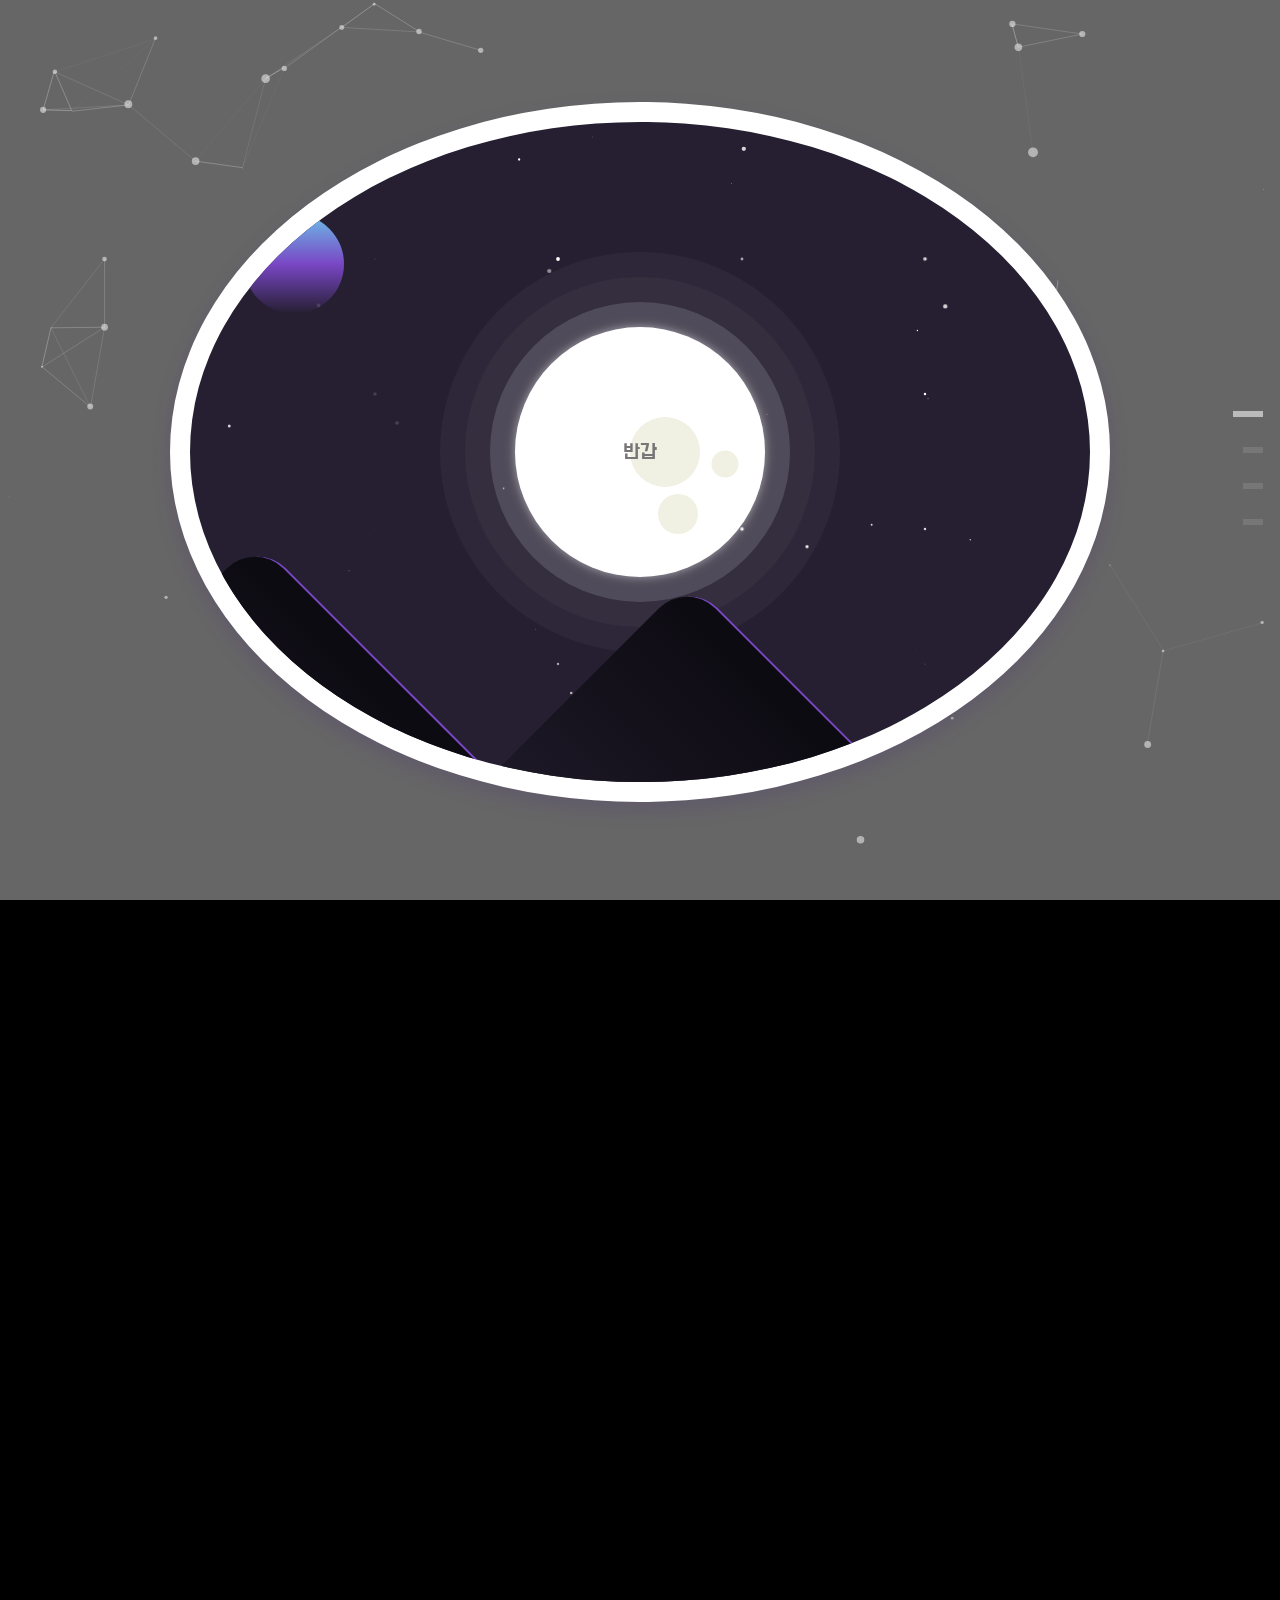
==== commit 64f1b6fb: "2021.03.09" ====
--- a/index.html
+++ b/index.html
@@ -414,7 +414,7 @@
                 <li class="homepage" id="homepage2"><a href="" class="modal_open">
                         <div>
                             <img src="./image/public/section1_icon02.png" alt="">
-                            <h3>불스원샷</h3>
+                            <h3>한화리즈</h3>
                             <p>시안입니다 <br>구체적인 디자인은 달라질 수 있습니다</p>
                             <button type="button">자세히 보기</button>
                         </div>
@@ -422,8 +422,8 @@
                 <li class="homepage" id="homepage3"><a href="" class="modal_open">
                         <div>
                             <img src="./image/public/section1_icon03.png" alt="">
-                            <h3>한화리즈</h3>
-                            <p>호버하면 버튼 나오고<br>붕 뜨게 만들거에요</p>
+                            <h3>Continue...</h3>
+                            <p>성장하는 퍼블리셔가 되겠습니다. <br>앞으로도 많이 응원해주세요</p>
                             <button type="button">자세히 보기</button>
                         </div>
                 </a></li>
@@ -440,29 +440,110 @@
     <!-- modal -->
     <div id="modal1" class="modal" role="dialog" aria-modal="true">
         <div class="modal_cnt">
-            <h1>라온시큐어</h1>
-            <ul>
-                <a href="" class="first" target="_blank"><li>
-                    <div></div>
-                    <p>풀페이지 형식의 사이트입니다</p>
-                </li></a>
-                <a href="" target="_blank"><li>
-                    <div></div>
-                    <p>풀페이지 형식의 사이트입니다</p>
-                </li></a>
-                <a href="" target="_blank"><li>
-                    <div></div>
-                    <p>풀페이지 형식의 사이트입니다</p>
-                </li></a>
-                <a href="" target="_blank"><li>
-                    <div></div>
-                    <p>풀페이지 형식의 사이트입니다</p>
+            <h1 tabindex="0" class="first">라온시큐어</h1>
+            <h2><span>홈페이지 특징</span></h2>
+            <ul class="modal_cnt_ul1">
+                <a href="" target="_blank"><li>
+                    <div></div>
+                    <p>라온시큐어 홈페이지 리뉴얼<br><br>
+                    풀페이지 형식의 사이트입니다<br>
+                    모달, 검색창, 네비게이션, 언어 변경 등에 Jquery가 쓰였습니다
+                    </p>
+                </li></a>
+                <a href="" target="_blank"><li>
+                    <div></div>
+                    <p>SASS <br><br>
+                    SASS를 활용하여 중복적으로 적는 것을 최소화하여 더욱 효율적인 코딩을 진행하였습니다</p>
+                </li></a>
+                <a href="" target="_blank"><li>
+                    <div></div>
+                    <p>Function, Mixin <br><br>
+                    Function을 사용하여 px을 vw로 쉽게 계산하였고, Mixin을 활용하여 webkit, moz, o, ms 등 브라우져 호환성을 쉽게 작성했습니다</p>
+                </li></a>
+                <a href="" target="_blank"><li>
+                    <div></div>
+                    <p>Flex <br><br>
+                    기존 사이트는 position 속성을 사용하여 배치를 하였지만 최신 기법인 flex를 사용하여 쉽고 편리하게 배치를 했습니다.</p>
+                </li></a>
+            </ul>
+            <h2><span>접근성 보고서</span></h2>
+            <ul class="modal_cnt_ul2">
+                <a href="" target="_blank"><li>
+                    <div></div>
+                    <p>인식의 용이성 > 명료성 > 텍스트 콘텐츠의 명도 대비  <br><br>
+                    원본에서는 배경색과 글자색의 명도 대비가 최소 요구치인 1:3을 넘지않아서 이를 맞추기위해 글자를 더 밝은 색으로 변경했습니다.</p>
+                </li></a>
+                <a href="" target="_blank"><li>
+                    <div></div>
+                    <p>운용의 용이성 > 입력장치 접근성 > 초점이동 <br><br>
+                    원본에서는 모달창을 열었을때 포커싱 기능조차 작동하지 않았습니다. 그래서 클릭시 모달 첫 컨텐츠로 포커싱이 가도록 기능을 넣었습니다. </p>
+                </li></a>
+                <a href="" target="_blank"><li>
+                    <div></div>
+                    <p>이해의 용이성 > 예측 가능성 > 사용자 요구에 따른 실행 <br><br>
+                    원본에는 이동 버튼이 없어서 이해의 용이성을 해치는 상황이 있었습니다. 이동 버튼을 추가하여 예측 가능하도록 만들었습니다.</p>
+                </li></a>
+                <a href="" target="_blank"><li>
+                    <div></div>
+                    <p>견고성 > 문법 준수 > 마크업 오류 방지 <br><br>
+                    w3school 검사를 해본 결과, 원본 사이트는 html 문법 오류가 약 100개 정도 있는 것으로 확인되었습니다. html 문법 오류가 없도록 꼼꼼하게 코딩을 하였습니다.</p>
                 </li></a>
             </ul>
         </div>
         <button class="modal_close last" type="button">닫기</button>
     </div>
     <div id="modal2" class="modal" role="dialog" aria-modal="true">
+        <div class="modal_cnt">
+            <h1 tabindex="0" class="first">라온시큐어</h1>
+            <h2><span>홈페이지 특징</span></h2>
+            <ul class="modal_cnt_ul1">
+                <a href="" target="_blank"><li>
+                    <div></div>
+                    <p>라온시큐어 홈페이지 리뉴얼<br><br>
+                    풀페이지 형식의 사이트입니다<br>
+                    모달, 검색창, 네비게이션, 언어 변경 등에 Jquery가 쓰였습니다
+                    </p>
+                </li></a>
+                <a href="" target="_blank"><li>
+                    <div></div>
+                    <p>SASS <br><br>
+                    SASS를 활용하여 중복적으로 적는 것을 최소화하여 더욱 효율적인 코딩을 진행하였습니다</p>
+                </li></a>
+                <a href="" target="_blank"><li>
+                    <div></div>
+                    <p>Function, Mixin <br><br>
+                    Function을 사용하여 px을 vw로 쉽게 계산하였고, Mixin을 활용하여 webkit, moz, o, ms 등 브라우져 호환성을 쉽게 작성했습니다</p>
+                </li></a>
+                <a href="" target="_blank"><li>
+                    <div></div>
+                    <p>Flex <br><br>
+                    기존 사이트는 position 속성을 사용하여 배치를 하였지만 최신 기법인 flex를 사용하여 쉽고 편리하게 배치를 했습니다.</p>
+                </li></a>
+            </ul>
+            <h2><span>접근성 보고서</span></h2>
+            <ul class="modal_cnt_ul2">
+                <a href="" target="_blank"><li>
+                    <div></div>
+                    <p>인식의 용이성 > 명료성 > 텍스트 콘텐츠의 명도 대비  <br><br>
+                    원본에서는 배경색과 글자색의 명도 대비가 최소 요구치인 1:3을 넘지않아서 이를 맞추기위해 글자를 더 밝은 색으로 변경했습니다.</p>
+                </li></a>
+                <a href="" target="_blank"><li>
+                    <div></div>
+                    <p>운용의 용이성 > 입력장치 접근성 > 초점이동 <br><br>
+                    원본에서는 모달창을 열었을때 포커싱 기능조차 작동하지 않았습니다. 그래서 클릭시 모달 첫 컨텐츠로 포커싱이 가도록 기능을 넣었습니다. </p>
+                </li></a>
+                <a href="" target="_blank"><li>
+                    <div></div>
+                    <p>이해의 용이성 > 예측 가능성 > 사용자 요구에 따른 실행 <br><br>
+                    원본에는 이동 버튼이 없어서 이해의 용이성을 해치는 상황이 있었습니다. 이동 버튼을 추가하여 예측 가능하도록 만들었습니다.</p>
+                </li></a>
+                <a href="" target="_blank"><li>
+                    <div></div>
+                    <p>견고성 > 문법 준수 > 마크업 오류 방지 <br><br>
+                    w3school 검사를 해본 결과, 원본 사이트는 html 문법 오류가 약 100개 정도 있는 것으로 확인되었습니다. html 문법 오류가 없도록 꼼꼼하게 코딩을 하였습니다.</p>
+                </li></a>
+            </ul>
+        </div>
         <button class="modal_close last" type="button">닫기</button>
     </div>
     <div id="modal3" class="modal" role="dialog" aria-modal="true">
--- a/css/style.css
+++ b/css/style.css
@@ -18,6 +18,7 @@
 li{list-style:none}
 img{vertical-align: top;border: none;}
 button{border: none;font-family: inherit;cursor: pointer;}
+
 
 
 /* =============================================================================
@@ -48,14 +49,29 @@
 #dim, .modal{position: fixed;}
 #dim{display: none;top: 0;left: 0;width: 100%;height: 100%;background: rgba(0,0,0,.6);}
 /* 모달 상세 컨텐츠 */
-.modal{visibility: hidden;background: #fff;padding: 0 100px;top: 50%;left: 50%;transform: translate(-50%, -50%);overflow: hidden;overflow-y: scroll;width: 80%;height: 80%;font-family: Do Hyeon;}
-.modal_cnt{width: 100%;height: 10000px;}
-.modal_cnt h1{width: 100%;text-align: center;padding: 50px 0;font-size: 50px;}
-.modal_cnt ul li{height: 400px;/* background: aqua; */margin-bottom: 50px;}
-.modal_cnt ul li div{float: left;background: url(../image/laon.jpg) no-repeat center;width: 50%;height: 100%;background-size: cover;}
-.modal_cnt ul li:nth-child(even) div{float: right;}
-.modal_cnt ul li p{float: right;width: 50%;height: calc(100% - 150px);padding-top: 150px;text-align: right;font-size: 30px;}
-.modal_cnt ul li:nth-child(even) p{float: left;text-align: left;}
+.modal{visibility: hidden;background: #fff;padding: 0 5vw;top: 50%;left: 50%;transform: translate(-50%, -50%);overflow: hidden;overflow-y: scroll;width: 80%;height: 80%;font-family: Do Hyeon;}
+.modal_cnt{width: 100%;height: 4500px;}
+.modal_cnt h1{width: 100%;text-align: center;padding: 20px 0;;margin: 40px 0 20px;font-size: 3vw;border-radius: 20px;}
+.modal_cnt h1:focus{border: 2px solid #000;}
+.modal_cnt h2{padding: 50px 0 30px;font-size: 2.4vw;font-weight: 500;color: #444;}
+.modal_cnt h2 span{border-bottom: 3px solid #555;}
+.modal_cnt ul a li{height: 30vw;/* background: aqua; */margin-bottom: 4vw;}
+.modal_cnt ul a li div{float: left;background: url(../image/laon.jpg) no-repeat center;width: calc(40vw);height: 30vw;background-size: cover;border: 3px solid #777;box-sizing: border-box;}
+/* .modal_cnt ul a:nth-child(2) li div{background-image: url(../image/modal/Perceivable.jpg);} */
+.modal_cnt ul a:nth-child(even) li div{float: right;}
+.modal_cnt ul a li p{float: right;width: 35vw;height: 21vw;padding-top: 9vw;text-align: right;font-size: 1.8vw;color: #999;}
+.modal_cnt ul a:nth-child(even) li p{float: left;text-align: left;}
+
+/* 사진 교체용 */
+.modal_cnt_ul1 a:nth-child(2) li div{background-image: url(../image/modal/sass.jpg);}
+.modal_cnt_ul1 a:nth-child(3) li div{background-image: url(../image/modal/fucntion_mixin.jpg);}
+.modal_cnt_ul1 a:nth-child(4) li div{background-image: url(../image/modal/flex.jpg);}
+
+.modal_cnt_ul2 a:nth-child(1) li div{background-image: url(../image/modal/Perceivable.jpg);}
+.modal_cnt_ul2 a:nth-child(2) li div{background-image: url(../image/modal/Operable.jpg);}
+.modal_cnt_ul2 a:nth-child(3) li div{background-image: url(../image/modal/Understandable.jpg);}
+.modal_cnt_ul2 a:nth-child(4) li div{background-image: url(../image/modal/Robust.jpg);}
 
 /* 모달 닫기 버튼 */
-.modal_close{position: absolute;right: 10px;top: 30px;width: 50px;height: 50px;background: #222;color: #fff;font-size: 20px;}+.modal_close{position: absolute;right: 10px;top: 30px;width: 50px;height: 50px;background: #222;color: #fff;font-size: 20px;border-radius: 5px;line-height: 50px;}
+.modal_close:focus{border: 3px solid #fff;}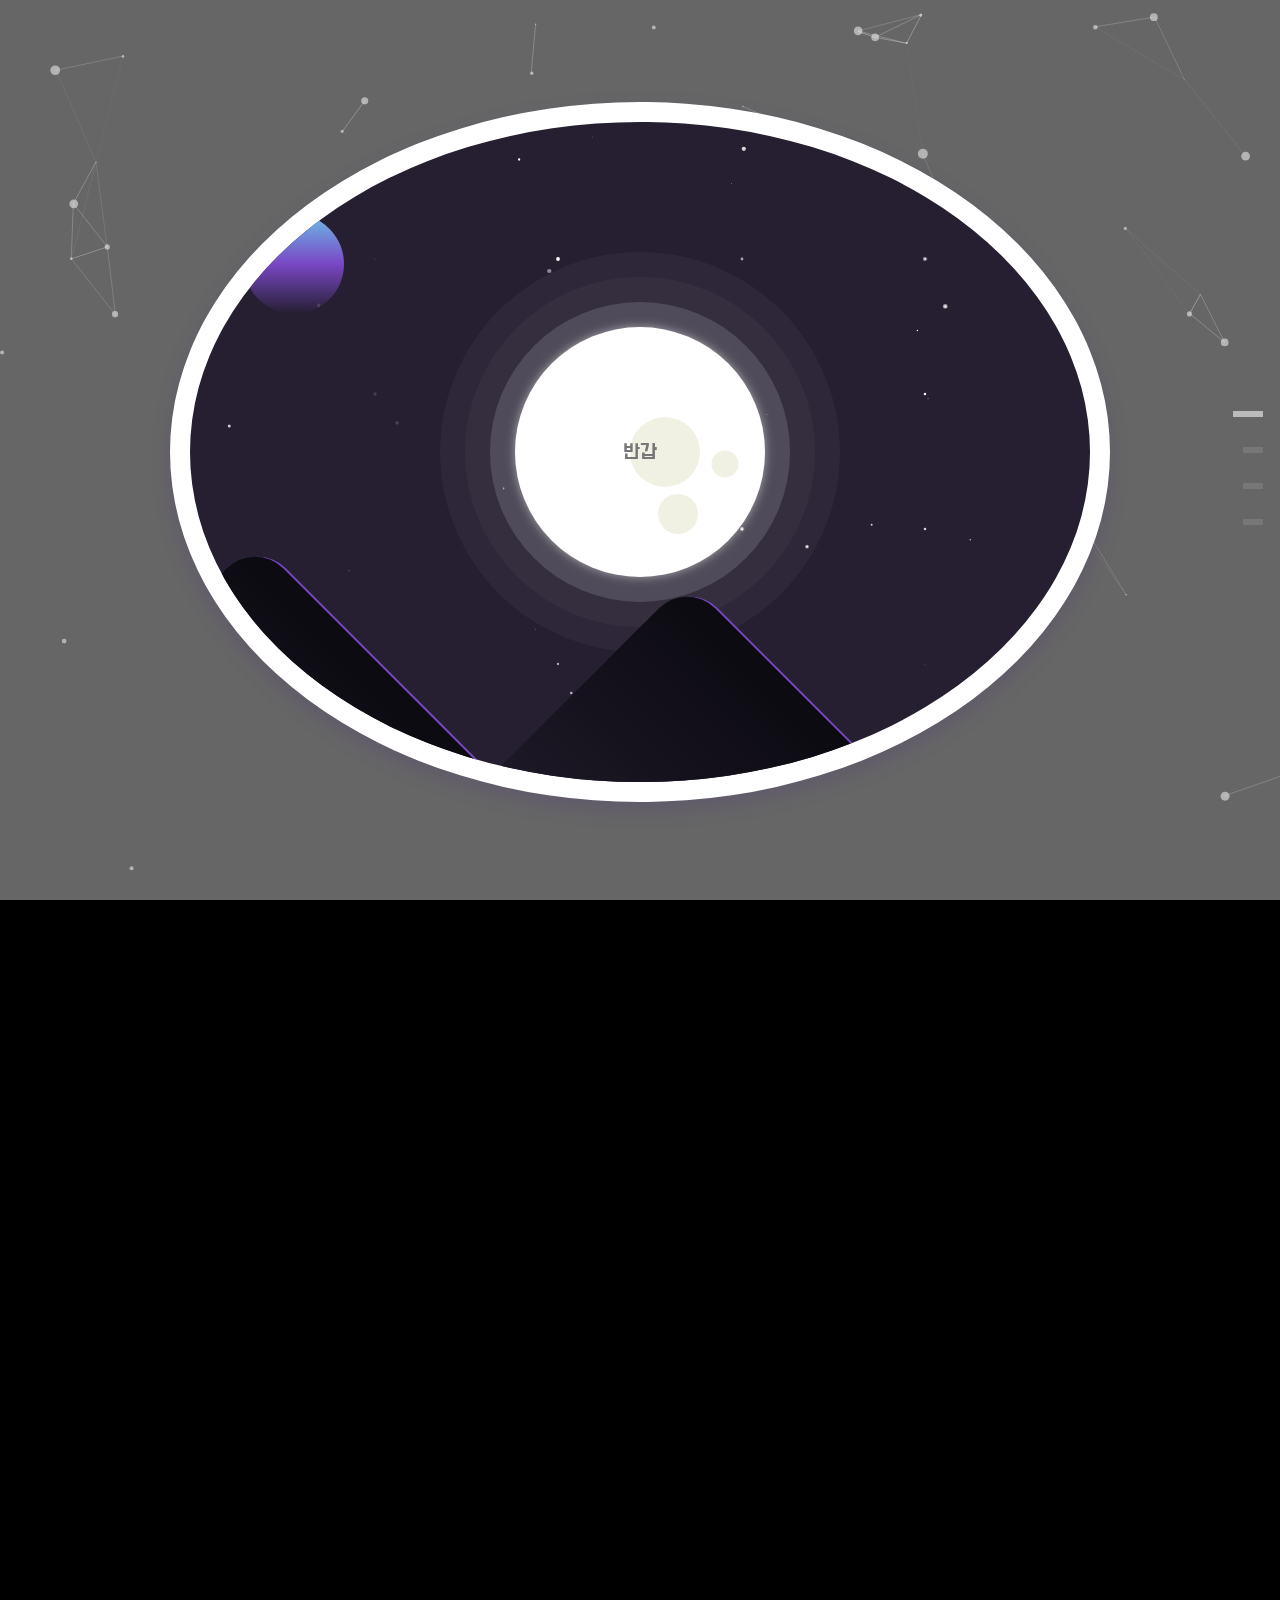
==== commit 695b640f: "2021.03.09" ====
--- a/index.html
+++ b/index.html
@@ -439,111 +439,115 @@
 
     <!-- modal -->
     <div id="modal1" class="modal" role="dialog" aria-modal="true">
-        <div class="modal_cnt">
-            <h1 tabindex="0" class="first">라온시큐어</h1>
-            <h2><span>홈페이지 특징</span></h2>
-            <ul class="modal_cnt_ul1">
-                <a href="" target="_blank"><li>
-                    <div></div>
-                    <p>라온시큐어 홈페이지 리뉴얼<br><br>
-                    풀페이지 형식의 사이트입니다<br>
-                    모달, 검색창, 네비게이션, 언어 변경 등에 Jquery가 쓰였습니다
-                    </p>
-                </li></a>
-                <a href="" target="_blank"><li>
-                    <div></div>
-                    <p>SASS <br><br>
-                    SASS를 활용하여 중복적으로 적는 것을 최소화하여 더욱 효율적인 코딩을 진행하였습니다</p>
-                </li></a>
-                <a href="" target="_blank"><li>
-                    <div></div>
-                    <p>Function, Mixin <br><br>
-                    Function을 사용하여 px을 vw로 쉽게 계산하였고, Mixin을 활용하여 webkit, moz, o, ms 등 브라우져 호환성을 쉽게 작성했습니다</p>
-                </li></a>
-                <a href="" target="_blank"><li>
-                    <div></div>
-                    <p>Flex <br><br>
-                    기존 사이트는 position 속성을 사용하여 배치를 하였지만 최신 기법인 flex를 사용하여 쉽고 편리하게 배치를 했습니다.</p>
-                </li></a>
-            </ul>
-            <h2><span>접근성 보고서</span></h2>
-            <ul class="modal_cnt_ul2">
-                <a href="" target="_blank"><li>
-                    <div></div>
-                    <p>인식의 용이성 > 명료성 > 텍스트 콘텐츠의 명도 대비  <br><br>
-                    원본에서는 배경색과 글자색의 명도 대비가 최소 요구치인 1:3을 넘지않아서 이를 맞추기위해 글자를 더 밝은 색으로 변경했습니다.</p>
-                </li></a>
-                <a href="" target="_blank"><li>
-                    <div></div>
-                    <p>운용의 용이성 > 입력장치 접근성 > 초점이동 <br><br>
-                    원본에서는 모달창을 열었을때 포커싱 기능조차 작동하지 않았습니다. 그래서 클릭시 모달 첫 컨텐츠로 포커싱이 가도록 기능을 넣었습니다. </p>
-                </li></a>
-                <a href="" target="_blank"><li>
-                    <div></div>
-                    <p>이해의 용이성 > 예측 가능성 > 사용자 요구에 따른 실행 <br><br>
-                    원본에는 이동 버튼이 없어서 이해의 용이성을 해치는 상황이 있었습니다. 이동 버튼을 추가하여 예측 가능하도록 만들었습니다.</p>
-                </li></a>
-                <a href="" target="_blank"><li>
-                    <div></div>
-                    <p>견고성 > 문법 준수 > 마크업 오류 방지 <br><br>
-                    w3school 검사를 해본 결과, 원본 사이트는 html 문법 오류가 약 100개 정도 있는 것으로 확인되었습니다. html 문법 오류가 없도록 꼼꼼하게 코딩을 하였습니다.</p>
-                </li></a>
-            </ul>
-        </div>
+        <a href="https://www.naver.com" target="_blank" tabindex="-1">
+            <div class="modal_cnt">
+                <h1 tabindex="0" class="first">라온시큐어</h1>
+                <h2><span>홈페이지 특징</span></h2>
+                <ul class="modal_cnt_ul1">
+                    <a href="https://www.naver.com" target="_blank"><li>
+                        <div></div>
+                        <p>라온시큐어 홈페이지 리뉴얼<br><br>
+                        풀페이지 형식의 사이트입니다<br>
+                        모달, 검색창, 네비게이션, 언어 변경 등에 Jquery가 쓰였습니다
+                        </p>
+                    </li></a>
+                    <a href="https://www.naver.com" target="_blank"><li>
+                        <div></div>
+                        <p>SASS <br><br>
+                        SASS를 활용하여 중복적으로 적는 것을 최소화하여 더욱 효율적인 코딩을 진행하였습니다</p>
+                    </li></a>
+                    <a href="https://www.naver.com" target="_blank"><li>
+                        <div></div>
+                        <p>Function, Mixin <br><br>
+                        Function을 사용하여 px을 vw로 쉽게 계산하였고, Mixin을 활용하여 webkit, moz, o, ms 등 브라우져 호환성을 쉽게 작성했습니다</p>
+                    </li></a>
+                    <a href="https://www.naver.com" target="_blank"><li>
+                        <div></div>
+                        <p>Flex <br><br>
+                        기존 사이트는 position 속성을 사용하여 배치를 하였지만 최신 기법인 flex를 사용하여 쉽고 편리하게 배치를 했습니다.</p>
+                    </li></a>
+                </ul>
+                <h2><span>접근성 보고서</span></h2>
+                <ul class="modal_cnt_ul2">
+                    <a href="https://www.naver.com" target="_blank"><li>
+                        <div></div>
+                        <p>인식의 용이성 > 명료성 > 텍스트 콘텐츠의 명도 대비  <br><br>
+                        원본에서는 배경색과 글자색의 명도 대비가 최소 요구치인 1:3을 넘지않아서 이를 맞추기위해 글자를 더 밝은 색으로 변경했습니다.</p>
+                    </li></a>
+                    <a href="https://www.naver.com" target="_blank"><li>
+                        <div></div>
+                        <p>운용의 용이성 > 입력장치 접근성 > 초점이동 <br><br>
+                        원본에서는 모달창을 열었을때 포커싱 기능조차 작동하지 않았습니다. 그래서 클릭시 모달 첫 컨텐츠로 포커싱이 가도록 기능을 넣었습니다. </p>
+                    </li></a>
+                    <a href="https://www.naver.com" target="_blank"><li>
+                        <div></div>
+                        <p>이해의 용이성 > 예측 가능성 > 사용자 요구에 따른 실행 <br><br>
+                        원본에는 이동 버튼이 없어서 이해의 용이성을 해치는 상황이 있었습니다. 이동 버튼을 추가하여 예측 가능하도록 만들었습니다.</p>
+                    </li></a>
+                    <a href="https://www.naver.com" target="_blank"><li>
+                        <div></div>
+                        <p>견고성 > 문법 준수 > 마크업 오류 방지 <br><br>
+                        w3school 검사를 해본 결과, 원본 사이트는 html 문법 오류가 약 100개 정도 있는 것으로 확인되었습니다. html 문법 오류가 없도록 꼼꼼하게 코딩을 하였습니다.</p>
+                    </li></a>
+                </ul>
+            </div>
+        </a>
         <button class="modal_close last" type="button">닫기</button>
     </div>
     <div id="modal2" class="modal" role="dialog" aria-modal="true">
-        <div class="modal_cnt">
-            <h1 tabindex="0" class="first">라온시큐어</h1>
-            <h2><span>홈페이지 특징</span></h2>
-            <ul class="modal_cnt_ul1">
-                <a href="" target="_blank"><li>
-                    <div></div>
-                    <p>라온시큐어 홈페이지 리뉴얼<br><br>
-                    풀페이지 형식의 사이트입니다<br>
-                    모달, 검색창, 네비게이션, 언어 변경 등에 Jquery가 쓰였습니다
-                    </p>
-                </li></a>
-                <a href="" target="_blank"><li>
-                    <div></div>
-                    <p>SASS <br><br>
-                    SASS를 활용하여 중복적으로 적는 것을 최소화하여 더욱 효율적인 코딩을 진행하였습니다</p>
-                </li></a>
-                <a href="" target="_blank"><li>
-                    <div></div>
-                    <p>Function, Mixin <br><br>
-                    Function을 사용하여 px을 vw로 쉽게 계산하였고, Mixin을 활용하여 webkit, moz, o, ms 등 브라우져 호환성을 쉽게 작성했습니다</p>
-                </li></a>
-                <a href="" target="_blank"><li>
-                    <div></div>
-                    <p>Flex <br><br>
-                    기존 사이트는 position 속성을 사용하여 배치를 하였지만 최신 기법인 flex를 사용하여 쉽고 편리하게 배치를 했습니다.</p>
-                </li></a>
-            </ul>
-            <h2><span>접근성 보고서</span></h2>
-            <ul class="modal_cnt_ul2">
-                <a href="" target="_blank"><li>
-                    <div></div>
-                    <p>인식의 용이성 > 명료성 > 텍스트 콘텐츠의 명도 대비  <br><br>
-                    원본에서는 배경색과 글자색의 명도 대비가 최소 요구치인 1:3을 넘지않아서 이를 맞추기위해 글자를 더 밝은 색으로 변경했습니다.</p>
-                </li></a>
-                <a href="" target="_blank"><li>
-                    <div></div>
-                    <p>운용의 용이성 > 입력장치 접근성 > 초점이동 <br><br>
-                    원본에서는 모달창을 열었을때 포커싱 기능조차 작동하지 않았습니다. 그래서 클릭시 모달 첫 컨텐츠로 포커싱이 가도록 기능을 넣었습니다. </p>
-                </li></a>
-                <a href="" target="_blank"><li>
-                    <div></div>
-                    <p>이해의 용이성 > 예측 가능성 > 사용자 요구에 따른 실행 <br><br>
-                    원본에는 이동 버튼이 없어서 이해의 용이성을 해치는 상황이 있었습니다. 이동 버튼을 추가하여 예측 가능하도록 만들었습니다.</p>
-                </li></a>
-                <a href="" target="_blank"><li>
-                    <div></div>
-                    <p>견고성 > 문법 준수 > 마크업 오류 방지 <br><br>
-                    w3school 검사를 해본 결과, 원본 사이트는 html 문법 오류가 약 100개 정도 있는 것으로 확인되었습니다. html 문법 오류가 없도록 꼼꼼하게 코딩을 하였습니다.</p>
-                </li></a>
-            </ul>
-        </div>
+        <a href="">
+            <div class="modal_cnt">
+                <h1 tabindex="0" class="first">라온시큐어</h1>
+                <h2><span>홈페이지 특징</span></h2>
+                <ul class="modal_cnt_ul1">
+                    <a href="" target="_blank"><li>
+                        <div></div>
+                        <p>라온시큐어 홈페이지 리뉴얼<br><br>
+                        풀페이지 형식의 사이트입니다<br>
+                        모달, 검색창, 네비게이션, 언어 변경 등에 Jquery가 쓰였습니다
+                        </p>
+                    </li></a>
+                    <a href="" target="_blank"><li>
+                        <div></div>
+                        <p>SASS <br><br>
+                        SASS를 활용하여 중복적으로 적는 것을 최소화하여 더욱 효율적인 코딩을 진행하였습니다</p>
+                    </li></a>
+                    <a href="" target="_blank"><li>
+                        <div></div>
+                        <p>Function, Mixin <br><br>
+                        Function을 사용하여 px을 vw로 쉽게 계산하였고, Mixin을 활용하여 webkit, moz, o, ms 등 브라우져 호환성을 쉽게 작성했습니다</p>
+                    </li></a>
+                    <a href="" target="_blank"><li>
+                        <div></div>
+                        <p>Flex <br><br>
+                        기존 사이트는 position 속성을 사용하여 배치를 하였지만 최신 기법인 flex를 사용하여 쉽고 편리하게 배치를 했습니다.</p>
+                    </li></a>
+                </ul>
+                <h2><span>접근성 보고서</span></h2>
+                <ul class="modal_cnt_ul2">
+                    <a href="" target="_blank"><li>
+                        <div></div>
+                        <p>인식의 용이성 > 명료성 > 텍스트 콘텐츠의 명도 대비  <br><br>
+                        원본에서는 배경색과 글자색의 명도 대비가 최소 요구치인 1:3을 넘지않아서 이를 맞추기위해 글자를 더 밝은 색으로 변경했습니다.</p>
+                    </li></a>
+                    <a href="" target="_blank"><li>
+                        <div></div>
+                        <p>운용의 용이성 > 입력장치 접근성 > 초점이동 <br><br>
+                        원본에서는 모달창을 열었을때 포커싱 기능조차 작동하지 않았습니다. 그래서 클릭시 모달 첫 컨텐츠로 포커싱이 가도록 기능을 넣었습니다. </p>
+                    </li></a>
+                    <a href="" target="_blank"><li>
+                        <div></div>
+                        <p>이해의 용이성 > 예측 가능성 > 사용자 요구에 따른 실행 <br><br>
+                        원본에는 이동 버튼이 없어서 이해의 용이성을 해치는 상황이 있었습니다. 이동 버튼을 추가하여 예측 가능하도록 만들었습니다.</p>
+                    </li></a>
+                    <a href="" target="_blank"><li>
+                        <div></div>
+                        <p>견고성 > 문법 준수 > 마크업 오류 방지 <br><br>
+                        w3school 검사를 해본 결과, 원본 사이트는 html 문법 오류가 약 100개 정도 있는 것으로 확인되었습니다. html 문법 오류가 없도록 꼼꼼하게 코딩을 하였습니다.</p>
+                    </li></a>
+                </ul>
+            </div>
+        </a>
         <button class="modal_close last" type="button">닫기</button>
     </div>
     <div id="modal3" class="modal" role="dialog" aria-modal="true">
--- a/css/style.css
+++ b/css/style.css
@@ -2,7 +2,7 @@
    HTML5 CSS Reset Minified - Eric Meyer
    ========================================================================== */
 
-html,body,div,span,object,iframe,h1,h2,h3,h4,h5,h6,p,blockquote,pre,abbr,address,cite,code,del,dfn,em,img,ins,kbd,q,samp,small,strong,sub,sup,var,b,i,dl,dt,dd,ol,ul,li,fieldset,form,label,legend,table,caption,tbody,tfoot,thead,tr,th,td,article,aside,canvas,details,figcaption,figure,footer,header,hgroup,menu,nav,section,summary,time,mark,audio,video{margin:0;padding:0;border:0;outline:0;font-size:100%;vertical-align:baseline;background:transparent}
+html,body,div,span,object,iframe,h1,h2,h3,h4,h5,h6,p,blockquote,pre,abbr,address,cite,code,del,dfn,em,img,ins,kbd,q,samp,small,strong,sub,sup,var,b,i,dl,dt,dd,ol,ul,li,fieldset,form,label,legend,table,caption,tbody,tfoot,thead,tr,th,td,article,aside,canvas,details,figcaption,figure,footer,header,hgroup,menu,nav,section,summary,time,mark,audio,video{margin:0;padding:0;border:0;outline:0;font-size:100%;vertical-align:baseline;background:transparent;}
 body{line-height:1}
 article,aside,details,figcaption,figure,footer,header,hgroup,menu,nav,section{display:block}
 nav ul{list-style:none}
@@ -50,12 +50,13 @@
 #dim{display: none;top: 0;left: 0;width: 100%;height: 100%;background: rgba(0,0,0,.6);}
 /* 모달 상세 컨텐츠 */
 .modal{visibility: hidden;background: #fff;padding: 0 5vw;top: 50%;left: 50%;transform: translate(-50%, -50%);overflow: hidden;overflow-y: scroll;width: 80%;height: 80%;font-family: Do Hyeon;}
-.modal_cnt{width: 100%;height: 4500px;}
+.modal_cnt{width: 100%;height: 300vw;}
 .modal_cnt h1{width: 100%;text-align: center;padding: 20px 0;;margin: 40px 0 20px;font-size: 3vw;border-radius: 20px;}
 .modal_cnt h1:focus{border: 2px solid #000;}
 .modal_cnt h2{padding: 50px 0 30px;font-size: 2.4vw;font-weight: 500;color: #444;}
+.modal_cnt h2:focus{border: none;}
 .modal_cnt h2 span{border-bottom: 3px solid #555;}
-.modal_cnt ul a li{height: 30vw;/* background: aqua; */margin-bottom: 4vw;}
+.modal_cnt ul a li{height: 30vw;/* background: aqua; */padding-bottom: 6vw;}
 .modal_cnt ul a li div{float: left;background: url(../image/laon.jpg) no-repeat center;width: calc(40vw);height: 30vw;background-size: cover;border: 3px solid #777;box-sizing: border-box;}
 /* .modal_cnt ul a:nth-child(2) li div{background-image: url(../image/modal/Perceivable.jpg);} */
 .modal_cnt ul a:nth-child(even) li div{float: right;}
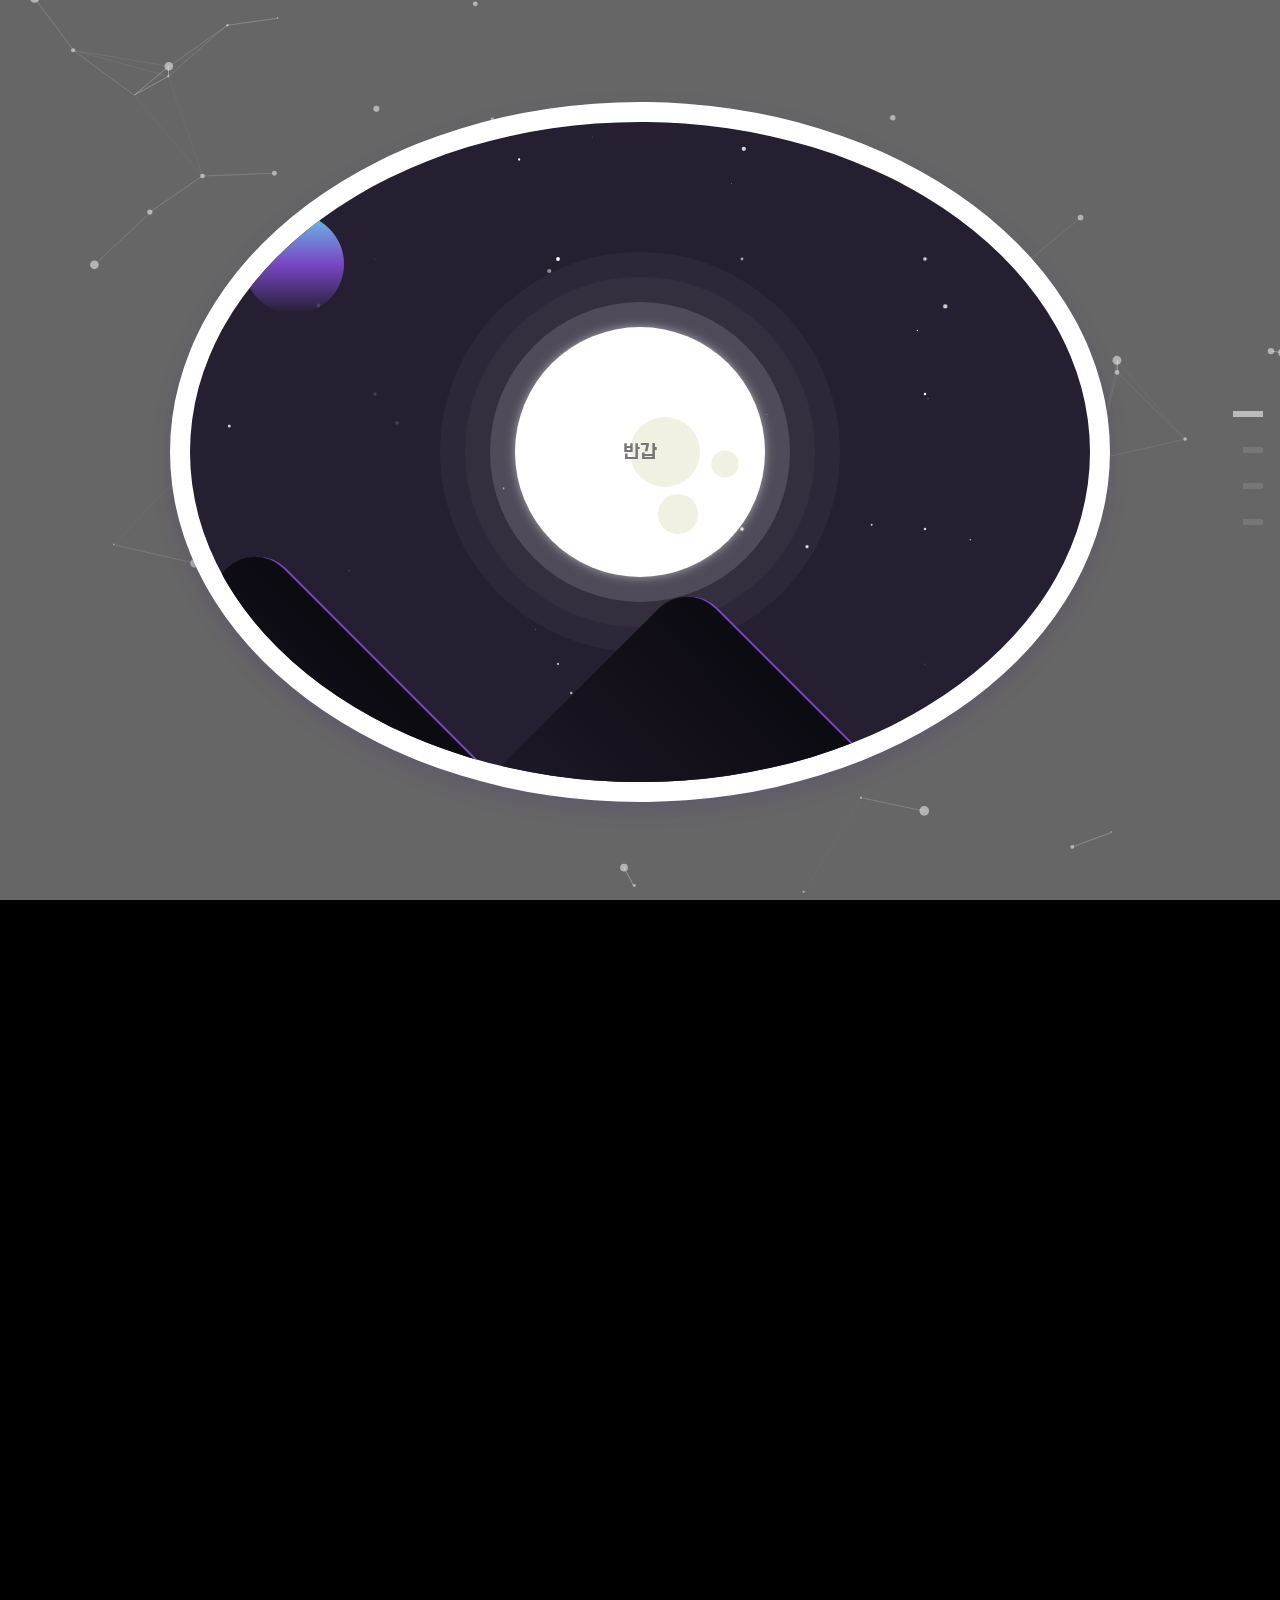
==== commit 5771c504: "2021.03.09" ====
--- a/index.html
+++ b/index.html
@@ -439,29 +439,29 @@
 
     <!-- modal -->
     <div id="modal1" class="modal" role="dialog" aria-modal="true">
-        <a href="https://www.naver.com" target="_blank" tabindex="-1">
+        <a href="./laon/index.html" target="_blank" tabindex="-1">
             <div class="modal_cnt">
                 <h1 tabindex="0" class="first">라온시큐어</h1>
                 <h2><span>홈페이지 특징</span></h2>
                 <ul class="modal_cnt_ul1">
-                    <a href="https://www.naver.com" target="_blank"><li>
+                    <a href="./laon/index.html" target="_blank"><li>
                         <div></div>
                         <p>라온시큐어 홈페이지 리뉴얼<br><br>
                         풀페이지 형식의 사이트입니다<br>
                         모달, 검색창, 네비게이션, 언어 변경 등에 Jquery가 쓰였습니다
                         </p>
                     </li></a>
-                    <a href="https://www.naver.com" target="_blank"><li>
+                    <a href="./laon/index.html" target="_blank"><li>
                         <div></div>
                         <p>SASS <br><br>
                         SASS를 활용하여 중복적으로 적는 것을 최소화하여 더욱 효율적인 코딩을 진행하였습니다</p>
                     </li></a>
-                    <a href="https://www.naver.com" target="_blank"><li>
+                    <a href="./laon/index.html" target="_blank"><li>
                         <div></div>
                         <p>Function, Mixin <br><br>
                         Function을 사용하여 px을 vw로 쉽게 계산하였고, Mixin을 활용하여 webkit, moz, o, ms 등 브라우져 호환성을 쉽게 작성했습니다</p>
                     </li></a>
-                    <a href="https://www.naver.com" target="_blank"><li>
+                    <a href="./laon/index.html" target="_blank"><li>
                         <div></div>
                         <p>Flex <br><br>
                         기존 사이트는 position 속성을 사용하여 배치를 하였지만 최신 기법인 flex를 사용하여 쉽고 편리하게 배치를 했습니다.</p>
@@ -469,22 +469,22 @@
                 </ul>
                 <h2><span>접근성 보고서</span></h2>
                 <ul class="modal_cnt_ul2">
-                    <a href="https://www.naver.com" target="_blank"><li>
+                    <a href="./laon/index.html" target="_blank"><li>
                         <div></div>
                         <p>인식의 용이성 > 명료성 > 텍스트 콘텐츠의 명도 대비  <br><br>
                         원본에서는 배경색과 글자색의 명도 대비가 최소 요구치인 1:3을 넘지않아서 이를 맞추기위해 글자를 더 밝은 색으로 변경했습니다.</p>
                     </li></a>
-                    <a href="https://www.naver.com" target="_blank"><li>
+                    <a href="./laon/index.html" target="_blank"><li>
                         <div></div>
                         <p>운용의 용이성 > 입력장치 접근성 > 초점이동 <br><br>
                         원본에서는 모달창을 열었을때 포커싱 기능조차 작동하지 않았습니다. 그래서 클릭시 모달 첫 컨텐츠로 포커싱이 가도록 기능을 넣었습니다. </p>
                     </li></a>
-                    <a href="https://www.naver.com" target="_blank"><li>
+                    <a href="./laon/index.html" target="_blank"><li>
                         <div></div>
                         <p>이해의 용이성 > 예측 가능성 > 사용자 요구에 따른 실행 <br><br>
                         원본에는 이동 버튼이 없어서 이해의 용이성을 해치는 상황이 있었습니다. 이동 버튼을 추가하여 예측 가능하도록 만들었습니다.</p>
                     </li></a>
-                    <a href="https://www.naver.com" target="_blank"><li>
+                    <a href="./laon/index.html" target="_blank"><li>
                         <div></div>
                         <p>견고성 > 문법 준수 > 마크업 오류 방지 <br><br>
                         w3school 검사를 해본 결과, 원본 사이트는 html 문법 오류가 약 100개 정도 있는 것으로 확인되었습니다. html 문법 오류가 없도록 꼼꼼하게 코딩을 하였습니다.</p>
@@ -495,29 +495,29 @@
         <button class="modal_close last" type="button">닫기</button>
     </div>
     <div id="modal2" class="modal" role="dialog" aria-modal="true">
-        <a href="">
+        <a href="./laon/index.html" target="_blank" tabindex="-1">
             <div class="modal_cnt">
                 <h1 tabindex="0" class="first">라온시큐어</h1>
                 <h2><span>홈페이지 특징</span></h2>
                 <ul class="modal_cnt_ul1">
-                    <a href="" target="_blank"><li>
+                    <a href="./laon/index.html" target="_blank"><li>
                         <div></div>
                         <p>라온시큐어 홈페이지 리뉴얼<br><br>
                         풀페이지 형식의 사이트입니다<br>
                         모달, 검색창, 네비게이션, 언어 변경 등에 Jquery가 쓰였습니다
                         </p>
                     </li></a>
-                    <a href="" target="_blank"><li>
+                    <a href="./laon/index.html" target="_blank"><li>
                         <div></div>
                         <p>SASS <br><br>
                         SASS를 활용하여 중복적으로 적는 것을 최소화하여 더욱 효율적인 코딩을 진행하였습니다</p>
                     </li></a>
-                    <a href="" target="_blank"><li>
+                    <a href="./laon/index.html" target="_blank"><li>
                         <div></div>
                         <p>Function, Mixin <br><br>
                         Function을 사용하여 px을 vw로 쉽게 계산하였고, Mixin을 활용하여 webkit, moz, o, ms 등 브라우져 호환성을 쉽게 작성했습니다</p>
                     </li></a>
-                    <a href="" target="_blank"><li>
+                    <a href="./laon/index.html" target="_blank"><li>
                         <div></div>
                         <p>Flex <br><br>
                         기존 사이트는 position 속성을 사용하여 배치를 하였지만 최신 기법인 flex를 사용하여 쉽고 편리하게 배치를 했습니다.</p>
@@ -525,22 +525,22 @@
                 </ul>
                 <h2><span>접근성 보고서</span></h2>
                 <ul class="modal_cnt_ul2">
-                    <a href="" target="_blank"><li>
+                    <a href="./laon/index.html" target="_blank"><li>
                         <div></div>
                         <p>인식의 용이성 > 명료성 > 텍스트 콘텐츠의 명도 대비  <br><br>
                         원본에서는 배경색과 글자색의 명도 대비가 최소 요구치인 1:3을 넘지않아서 이를 맞추기위해 글자를 더 밝은 색으로 변경했습니다.</p>
                     </li></a>
-                    <a href="" target="_blank"><li>
+                    <a href="./laon/index.html" target="_blank"><li>
                         <div></div>
                         <p>운용의 용이성 > 입력장치 접근성 > 초점이동 <br><br>
                         원본에서는 모달창을 열었을때 포커싱 기능조차 작동하지 않았습니다. 그래서 클릭시 모달 첫 컨텐츠로 포커싱이 가도록 기능을 넣었습니다. </p>
                     </li></a>
-                    <a href="" target="_blank"><li>
+                    <a href="./laon/index.html" target="_blank"><li>
                         <div></div>
                         <p>이해의 용이성 > 예측 가능성 > 사용자 요구에 따른 실행 <br><br>
                         원본에는 이동 버튼이 없어서 이해의 용이성을 해치는 상황이 있었습니다. 이동 버튼을 추가하여 예측 가능하도록 만들었습니다.</p>
                     </li></a>
-                    <a href="" target="_blank"><li>
+                    <a href="./laon/index.html" target="_blank"><li>
                         <div></div>
                         <p>견고성 > 문법 준수 > 마크업 오류 방지 <br><br>
                         w3school 검사를 해본 결과, 원본 사이트는 html 문법 오류가 약 100개 정도 있는 것으로 확인되었습니다. html 문법 오류가 없도록 꼼꼼하게 코딩을 하였습니다.</p>
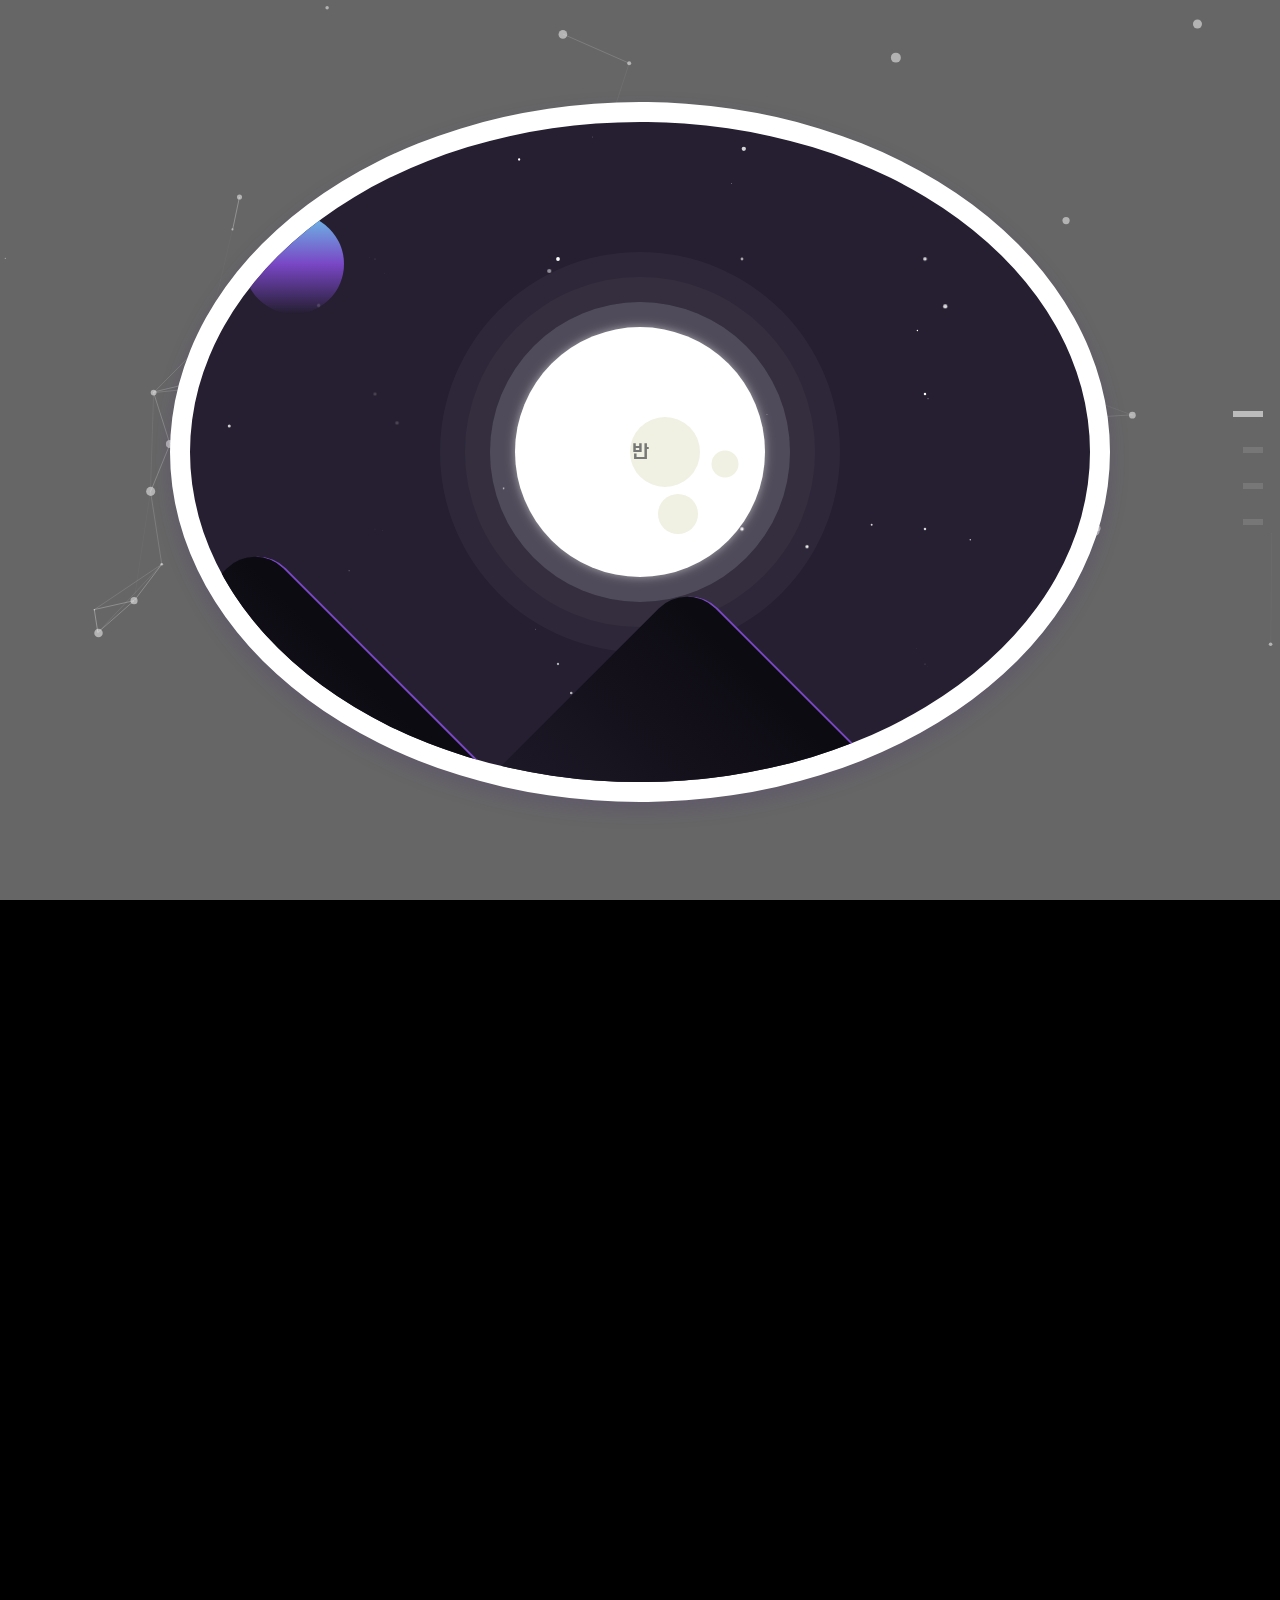
==== commit d728add5: "2021.03.10" ====
--- a/index.html
+++ b/index.html
@@ -495,55 +495,45 @@
         <button class="modal_close last" type="button">닫기</button>
     </div>
     <div id="modal2" class="modal" role="dialog" aria-modal="true">
-        <a href="./laon/index.html" target="_blank" tabindex="-1">
+        <a href="./hanwhalife/about/service.html" target="_blank" tabindex="-1">
             <div class="modal_cnt">
-                <h1 tabindex="0" class="first">라온시큐어</h1>
+                <h1 tabindex="0" class="first">한화 생명</h1>
                 <h2><span>홈페이지 특징</span></h2>
                 <ul class="modal_cnt_ul1">
-                    <a href="./laon/index.html" target="_blank"><li>
-                        <div></div>
-                        <p>라온시큐어 홈페이지 리뉴얼<br><br>
-                        풀페이지 형식의 사이트입니다<br>
-                        모달, 검색창, 네비게이션, 언어 변경 등에 Jquery가 쓰였습니다
+                    <a href="./hanwhalife/about/service.html" target="_blank"><li>
+                        <div></div>
+                        <p>한화라이프 리뉴얼<br><br>
+                        기본에 충실한 홈페이지입니다<br>
+                        CSS를 기본으로 간단한 Jquery(Top 버튼)를 추가하였습니다
                         </p>
                     </li></a>
-                    <a href="./laon/index.html" target="_blank"><li>
-                        <div></div>
-                        <p>SASS <br><br>
-                        SASS를 활용하여 중복적으로 적는 것을 최소화하여 더욱 효율적인 코딩을 진행하였습니다</p>
-                    </li></a>
-                    <a href="./laon/index.html" target="_blank"><li>
-                        <div></div>
-                        <p>Function, Mixin <br><br>
-                        Function을 사용하여 px을 vw로 쉽게 계산하였고, Mixin을 활용하여 webkit, moz, o, ms 등 브라우져 호환성을 쉽게 작성했습니다</p>
-                    </li></a>
-                    <a href="./laon/index.html" target="_blank"><li>
-                        <div></div>
-                        <p>Flex <br><br>
-                        기존 사이트는 position 속성을 사용하여 배치를 하였지만 최신 기법인 flex를 사용하여 쉽고 편리하게 배치를 했습니다.</p>
+                    <a href="./hanwhalife/about/service.html" target="_blank"><li>
+                        <div></div>
+                        <p>네비게이션 <br><br>
+                        호버시 주황색 언더라인과 색이 바뀌는 효과를 넣어서 현재 호버하는 텍스트를 더욱 강조합니다</p>
+                    </li></a>
+                    <a href="./hanwhalife/about/service.html" target="_blank"><li>
+                        <div></div>
+                        <p>Hover시 효과 <br><br>
+                        기존 사이트는 호버를 해도 안해도 테두리가 띄워져 있었습니다. 이를 호버했을 때만 띄우도록 수정하여 효과를 더 부각시켰습니다</p>
                     </li></a>
                 </ul>
                 <h2><span>접근성 보고서</span></h2>
                 <ul class="modal_cnt_ul2">
-                    <a href="./laon/index.html" target="_blank"><li>
-                        <div></div>
-                        <p>인식의 용이성 > 명료성 > 텍스트 콘텐츠의 명도 대비  <br><br>
-                        원본에서는 배경색과 글자색의 명도 대비가 최소 요구치인 1:3을 넘지않아서 이를 맞추기위해 글자를 더 밝은 색으로 변경했습니다.</p>
-                    </li></a>
-                    <a href="./laon/index.html" target="_blank"><li>
-                        <div></div>
-                        <p>운용의 용이성 > 입력장치 접근성 > 초점이동 <br><br>
-                        원본에서는 모달창을 열었을때 포커싱 기능조차 작동하지 않았습니다. 그래서 클릭시 모달 첫 컨텐츠로 포커싱이 가도록 기능을 넣었습니다. </p>
-                    </li></a>
-                    <a href="./laon/index.html" target="_blank"><li>
-                        <div></div>
-                        <p>이해의 용이성 > 예측 가능성 > 사용자 요구에 따른 실행 <br><br>
-                        원본에는 이동 버튼이 없어서 이해의 용이성을 해치는 상황이 있었습니다. 이동 버튼을 추가하여 예측 가능하도록 만들었습니다.</p>
-                    </li></a>
-                    <a href="./laon/index.html" target="_blank"><li>
-                        <div></div>
-                        <p>견고성 > 문법 준수 > 마크업 오류 방지 <br><br>
-                        w3school 검사를 해본 결과, 원본 사이트는 html 문법 오류가 약 100개 정도 있는 것으로 확인되었습니다. html 문법 오류가 없도록 꼼꼼하게 코딩을 하였습니다.</p>
+                    <a href="./hanwhalife/about/service.html" target="_blank"><li>
+                        <div></div>
+                        <p>인식의 용이성 > 적절한 대체 텍스트 제공 > 적절한 대체 텍스트 제공  <br><br>
+                        기존 사이트는 사진의 alt 속성에 아무것도 들어있지 않았습니다. 웹 접근성을 지키기위해 사진이 제공되지 않을 경우, 대체할 수 있는 텍스트를 넣어놓았습니다</p>
+                    </li></a>
+                    <a href="./hanwhalife/about/service.html" target="_blank"><li>
+                        <div></div>
+                        <p>운용의 용이성 > 쉬운 네비게이션 > 반복 영역 건너뛰기 <br><br>
+                        기존 사이트는 스킵 네비게이션이 없어서 #gnb 네비게이션을 건너뛰지 못하는 불편함이 있었습니다. 스킵 네비게이션을 넣음으로써 접근성을 지켰습니다. </p>
+                    </li></a>
+                    <a href="./hanwhalife/about/service.html" target="_blank"><li>
+                        <div></div>
+                        <p>이해의 용이성 > 가독성 > 기본  언어 표시 <br><br>
+                        원본에는 ko 한국어로 제작된 사이트라는 것을 명시하지 않았습니다. 이 부분을 수정하여 HTML에 ko를 명시하였습니다</p>
                     </li></a>
                 </ul>
             </div>
@@ -551,6 +541,8 @@
         <button class="modal_close last" type="button">닫기</button>
     </div>
     <div id="modal3" class="modal" role="dialog" aria-modal="true">
+        <p>더욱 노력하는 퍼블리셔가 되겠습니다. <br>
+        응원해주셔서 감사합니다</p>
         <button class="modal_close last" type="button">닫기</button>
     </div>
     
--- a/css/style.css
+++ b/css/style.css
@@ -48,30 +48,42 @@
 /* 모달 위치 고정  */
 #dim, .modal{position: fixed;}
 #dim{display: none;top: 0;left: 0;width: 100%;height: 100%;background: rgba(0,0,0,.6);}
+
 /* 모달 상세 컨텐츠 */
 .modal{visibility: hidden;background: #fff;padding: 0 5vw;top: 50%;left: 50%;transform: translate(-50%, -50%);overflow: hidden;overflow-y: scroll;width: 80%;height: 80%;font-family: Do Hyeon;}
-.modal_cnt{width: 100%;height: 300vw;}
+.modal_cnt{width: 100%;}
 .modal_cnt h1{width: 100%;text-align: center;padding: 20px 0;;margin: 40px 0 20px;font-size: 3vw;border-radius: 20px;}
 .modal_cnt h1:focus{border: 2px solid #000;}
 .modal_cnt h2{padding: 50px 0 30px;font-size: 2.4vw;font-weight: 500;color: #444;}
 .modal_cnt h2:focus{border: none;}
 .modal_cnt h2 span{border-bottom: 3px solid #555;}
 .modal_cnt ul a li{height: 30vw;/* background: aqua; */padding-bottom: 6vw;}
-.modal_cnt ul a li div{float: left;background: url(../image/laon.jpg) no-repeat center;width: calc(40vw);height: 30vw;background-size: cover;border: 3px solid #777;box-sizing: border-box;}
+.modal_cnt ul a li div{float: left;background: url(../image/modal/laon.jpg) no-repeat center;width: calc(40vw);height: 30vw;background-size: cover;border: 3px solid #777;box-sizing: border-box;}
 /* .modal_cnt ul a:nth-child(2) li div{background-image: url(../image/modal/Perceivable.jpg);} */
 .modal_cnt ul a:nth-child(even) li div{float: right;}
 .modal_cnt ul a li p{float: right;width: 35vw;height: 21vw;padding-top: 9vw;text-align: right;font-size: 1.8vw;color: #999;}
 .modal_cnt ul a:nth-child(even) li p{float: left;text-align: left;}
 
 /* 사진 교체용 */
-.modal_cnt_ul1 a:nth-child(2) li div{background-image: url(../image/modal/sass.jpg);}
-.modal_cnt_ul1 a:nth-child(3) li div{background-image: url(../image/modal/fucntion_mixin.jpg);}
-.modal_cnt_ul1 a:nth-child(4) li div{background-image: url(../image/modal/flex.jpg);}
+#modal1 .modal_cnt_ul1 a:nth-child(3) li div{background-image: url(../image/modal/sass.jpg);}
+#modal1 .modal_cnt_ul1 a:nth-child(4) li div{background-image: url(../image/modal/fucntion_mixin.jpg);}
+#modal1 .modal_cnt_ul1 a:nth-child(5) li div{background-image: url(../image/modal/flex.jpg);}
 
-.modal_cnt_ul2 a:nth-child(1) li div{background-image: url(../image/modal/Perceivable.jpg);}
-.modal_cnt_ul2 a:nth-child(2) li div{background-image: url(../image/modal/Operable.jpg);}
-.modal_cnt_ul2 a:nth-child(3) li div{background-image: url(../image/modal/Understandable.jpg);}
-.modal_cnt_ul2 a:nth-child(4) li div{background-image: url(../image/modal/Robust.jpg);}
+#modal1 .modal_cnt_ul2 a:nth-child(1) li div{background-image: url(../image/modal/Perceivable.jpg);}
+#modal1 .modal_cnt_ul2 a:nth-child(2) li div{background-image: url(../image/modal/Operable.jpg);}
+#modal1 .modal_cnt_ul2 a:nth-child(3) li div{background-image: url(../image/modal/Understandable.jpg);}
+#modal1 .modal_cnt_ul2 a:nth-child(4) li div{background-image: url(../image/modal/Robust.jpg);}
+
+#modal2 .modal_cnt_ul1 a:nth-child(2) li div{background-image: url(../image/modal/hanhwa.jpg);}
+#modal2 .modal_cnt_ul1 a:nth-child(3) li div{background-image: url(../image/modal/nav.jpg);}
+#modal2 .modal_cnt_ul1 a:nth-child(4) li div{background-image: url(../image/modal/hover.jpg);}
+
+#modal2 .modal_cnt_ul2 a:nth-child(1) li div{background-image: url(../image/modal/Perceivable_2.jpg);}
+#modal2 .modal_cnt_ul2 a:nth-child(2) li div{background-image: url(../image/modal/Operable_2.jpg);}
+#modal2 .modal_cnt_ul2 a:nth-child(3) li div{background-image: url(../image/modal/Understandable_2.jpg);}
+
+#modal3{overflow: hidden;}
+#modal3 p{width: 100%;text-align: center;padding-top: 36vh;font-size: 4vw;}
 
 /* 모달 닫기 버튼 */
 .modal_close{position: absolute;right: 10px;top: 30px;width: 50px;height: 50px;background: #222;color: #fff;font-size: 20px;border-radius: 5px;line-height: 50px;}
--- a/css/solar_system.css
+++ b/css/solar_system.css
@@ -107,23 +107,23 @@
   body label {
     cursor: pointer; }
     body label.mercury > .preview {
-      background: url("https://www.solarsystemscope.com/images/textures/full/2k_makemake_fictional.jpg") !important; }
+      background: url("../image/skill/preview/2k_makemake_fictional.jpg") !important; }
     body label.venus > .preview {
-      background: url("https://nasa3d.arc.nasa.gov/shared_assets/images/ven0aaa2/ven0aaa2-copy-428-321.jpg") !important; }
+      background: url("../image/skill/preview/ven0aaa2-copy-428-321.jpg") !important; }
     body label.earth > .preview {
-      background: url("https://img00.deviantart.net/04ef/i/2009/114/3/e/new_earth_texture_map_by_lightondesigns.jpg") !important; }
+      background: url("../image/skill/preview/new_earth_texture_map_by_lightondesigns.jpg") !important; }
     body label.mars > .preview {
-      background: url("https://s3-us-west-2.amazonaws.com/s.cdpn.io/217233/mars_texture.jpg") !important; }
+      background: url("../image/skill/preview/mars_texture.jpg") !important; }
     body label.jupiter > .preview {
-      background: url("https://www.jpl.nasa.gov/spaceimages/images/largesize/PIA07782_hires.jpg") !important; }
+      background: url("../image/skill/preview/PIA07782_hires.jpg") !important; }
     body label.saturn > .preview {
-      background: url("https://www.solarsystemscope.com/images/textures/full/2k_saturn.jpg") !important; }
+      background: url("../image/skill/preview/2k_saturn.jpg") !important; }
     body label.uranus > .preview {
-      background: url("https://img00.deviantart.net/957c/i/2017/165/4/9/uranus_texture_map_by_jcpag2010-db7yjwb.png") !important; }
+      background: url("../image/skill/preview/uranus_texture_map_by_jcpag2010-db7yjwb.png") !important; }
     body label.neptune > .preview {
-      background: url("https://img00.deviantart.net/f068/i/2017/165/b/c/neptune_texture_map_by_jcpag2010-dbcjcv5.png") !important; }
+      background: url("../image/skill/preview/neptune_texture_map_by_jcpag2010-dbcjcv5.png") !important; }
     body label.pluto > .preview {
-      background: url("https://pre00.deviantart.net/4677/th/pre/f/2015/314/4/e/pluto_map__2015_nov_10__by_snowfall_the_cat-d918tlb.png") !important; }
+      background: url("../image/skill/preview/pluto_map__2015_nov_10__by_snowfall_the_cat-d918tlb.png") !important; }
   body label.menu {
     color: white;
     display: block;
@@ -1284,7 +1284,7 @@
       left: 800px;
       top: -160px;
       transform: scale(0.45);
-      background: url("https://img2.cgtrader.com/items/702173/682fad2a11/92k-moon-color-map-3d-model.jpg");
+      background: url("../image/skill/moon/92k-moon-color-map-3d-model.jpg");
       z-index: -1;
       box-shadow: 0px -30px 30px 10px black inset; }
       body .solar_systm .planet.earth .moon h3 {
@@ -1298,7 +1298,7 @@
       left: 900px;
       top: -100px;
       transform: scale(0.45);
-      background: url("https://www.jpl.nasa.gov/spaceimages/images/largesize/PIA07782_hires.jpg");
+      background: url("../image/skill/moon/PIA07782_hires.jpg");
       z-index: -1;
       box-shadow: 0px -30px 30px 10px black inset; }
     body .solar_systm .planet.mars .trajectory.d {
@@ -1315,7 +1315,7 @@
       left: 100px;
       top: -160px;
       transform: scale(0.5);
-      background: url("https://www.jpl.nasa.gov/spaceimages/images/largesize/PIA07782_hires.jpg");
+      background: url("../image/skill/moon/PIA07782_hires.jpg");
       z-index: -1;
       box-shadow: 0px -30px 30px 10px black inset; }
   body .solar_systm .planet.jupiter {
@@ -1342,21 +1342,21 @@
       left: 100px;
       top: -100px;
       transform: scale(0.4);
-      background: url("http://stevealbers.net/albers/sos/jupiter/io/io_rgb_cyl.jpg");
+      background: url("../image/skill/moon/io_rgb_cyl.jpg");
       z-index: -1;
       box-shadow: 0px -30px 30px 10px black inset; }
     body .solar_systm .planet.jupiter .europa {
       left: 400px;
       top: -210px;
       transform: scale(0.45);
-      background: url("http://i.imgur.com/ZZBiHOH.jpg");
+      background: url("../image/skill/moon/ZZBiHOH.jpg");
       z-index: -1;
       box-shadow: 0px -30px 30px 10px black inset; }
     body .solar_systm .planet.jupiter .ganymede {
       left: 900px;
       top: -70px;
       transform: scale(0.4);
-      background: url("https://vignette.wikia.nocookie.net/planet-texture-maps/images/1/14/Ganymede.jpg/revision/latest?cb=20180104001948");
+      background: url("../image/skill/moon/Ganymede-moon.jpg");
       z-index: -1;
       box-shadow: 0px -30px 30px 10px black inset; }
   body .solar_systm .planet.saturn {
@@ -1383,21 +1383,21 @@
       left: 100px;
       top: -100px;
       transform: scale(0.4);
-      background: url("https://pre00.deviantart.net/bea3/th/pre/i/2017/057/7/f/titan_texture_map_8k_by_fargetanik-db0f8m0.png");
+      background: url("../image/skill/moon/titan_texture_map_8k_by_fargetanik-db0f8m0.png");
       z-index: -1;
       box-shadow: 0px -30px 30px 10px black inset; }
     body .solar_systm .planet.saturn .dione {
       left: 400px;
       top: -210px;
       transform: scale(0.45);
-      background: url("https://www.jpl.nasa.gov/spaceimages/images/wallpaper/PIA12577-640x350.jpg");
+      background: url("../image/skill/moon/PIA12577-640x350.jpg");
       z-index: -1;
       box-shadow: 0px -30px 30px 10px black inset; }
     body .solar_systm .planet.saturn .enceladus {
       left: 900px;
       top: -70px;
       transform: scale(0.4);
-      background: url("https://img.purch.com/w/660/aHR0cDovL3d3dy5zcGFjZS5jb20vaW1hZ2VzL2kvMDAwLzA0NC8yMzkvb3JpZ2luYWwvZW5jZWxhZHVzLW1hcC1jYXNzaW5pLmpwZw==");
+      background: url("../image/skill/moon/full.jpg");
       z-index: -1;
       box-shadow: 0px -30px 30px 10px black inset; }
   body .solar_systm .planet.uranus {
@@ -1424,21 +1424,21 @@
       left: 100px;
       top: -100px;
       transform: scale(0.4);
-      background: url("http://celestia.simulatorlabbs.com/CelSL/textures/medres/miranda.jpg");
+      background: url("../image/skill/moon/miranda.jpg");
       z-index: -1;
       box-shadow: 0px -30px 30px 10px black inset; }
     body .solar_systm .planet.uranus .ariel {
       left: 400px;
       top: -210px;
       transform: scale(0.45);
-      background: url("http://celestia.freedoors.org/Celestia-Doors/textures/medres/ariel.jpg");
+      background: url("../image/skill/moon/ariel.jpg");
       z-index: -1;
       box-shadow: 0px -30px 30px 10px black inset; }
     body .solar_systm .planet.uranus .umbriel {
       left: 900px;
       top: -70px;
       transform: scale(0.4);
-      background: url("http://celestia.freedoors.org/Celestia-Doors/textures/medres/titania.jpg");
+      background: url("../image/skill/moon/umbriel.jpg");
       z-index: -1;
       box-shadow: 0px -30px 30px 10px black inset; }
   body .solar_systm .planet.neptune {
@@ -1465,21 +1465,21 @@
       left: 100px;
       top: -100px;
       transform: scale(0.4);
-      background: url("https://img00.deviantart.net/b934/i/2016/198/b/0/triton_texture_map_14k_by_fargetanik-daac9tm.png");
+      background: url("../image/skill/moon/triton_texture_map_14k_by_fargetanik-daac9tm.png");
       z-index: -1;
       box-shadow: 0px -30px 30px 10px black inset; }
     body .solar_systm .planet.neptune .proteus {
       left: 400px;
       top: -210px;
       transform: scale(0.45);
-      background: url("http://2.bp.blogspot.com/-NrsDNbSk8TU/VKmLHdOgw0I/AAAAAAAAHvY/dod1Kqv2Ta8/s1600/NereidTxt2.jpg");
+      background: url("../image/skill/moon/NereidTxt2.jpg");
       z-index: -1;
       box-shadow: 0px -30px 30px 10px black inset; }
     body .solar_systm .planet.neptune .nereid {
       left: 900px;
       top: -70px;
       transform: scale(0.4);
-      background: url("http://4.bp.blogspot.com/-3eyaVs4az74/VKmMpLo6FYI/AAAAAAAAHvs/zK5NTllQYnk/s1600/NereidTxt.jpg");
+      background: url("../image/skill/moon/NereidTxt.jpg");
       z-index: -1;
       box-shadow: 0px -30px 30px 10px black inset; }
   body .solar_systm .planet.pluto {
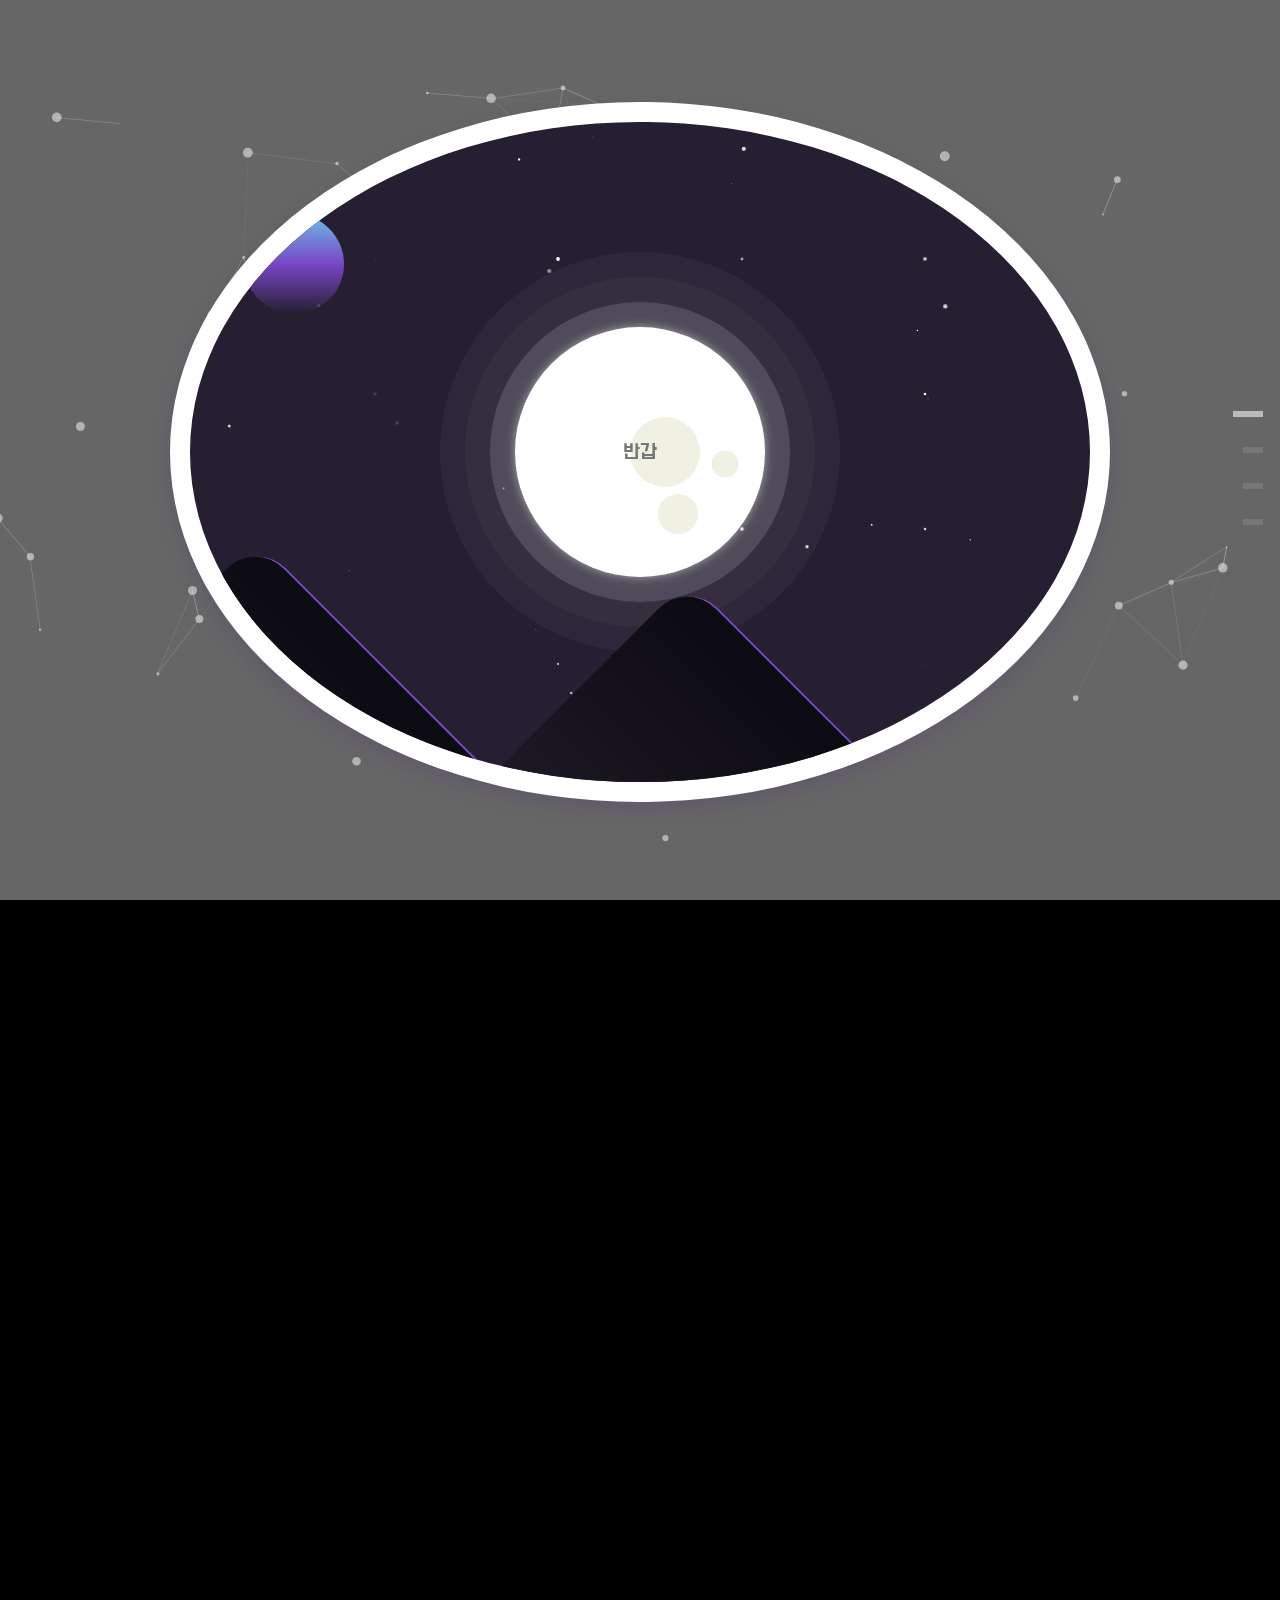
==== commit d769d8bf: "20201.03.11" ====
--- a/index.html
+++ b/index.html
@@ -408,7 +408,7 @@
                             <img src="./image/public/section1_icon01.png" alt="">
                             <h3>라온시큐어</h3>
                             <p>a태그를 전체에 펼쳐서 <br>어딜 클릭하든 이동할 수 있습니다</p>
-                            <button type="button">자세히 보기</button>
+                            <button type="button" tabindex="-1">자세히 보기</button>
                         </div>
                 </a></li>
                 <li class="homepage" id="homepage2"><a href="" class="modal_open">
@@ -416,7 +416,7 @@
                             <img src="./image/public/section1_icon02.png" alt="">
                             <h3>한화리즈</h3>
                             <p>시안입니다 <br>구체적인 디자인은 달라질 수 있습니다</p>
-                            <button type="button">자세히 보기</button>
+                            <button type="button" tabindex="-1">자세히 보기</button>
                         </div>
                 </a></li>
                 <li class="homepage" id="homepage3"><a href="" class="modal_open">
@@ -424,7 +424,7 @@
                             <img src="./image/public/section1_icon03.png" alt="">
                             <h3>Continue...</h3>
                             <p>성장하는 퍼블리셔가 되겠습니다. <br>앞으로도 많이 응원해주세요</p>
-                            <button type="button">자세히 보기</button>
+                            <button type="button" tabindex="-1">자세히 보기</button>
                         </div>
                 </a></li>
             </ul>
--- a/css/style.css
+++ b/css/style.css
@@ -57,7 +57,7 @@
 .modal_cnt h2{padding: 50px 0 30px;font-size: 2.4vw;font-weight: 500;color: #444;}
 .modal_cnt h2:focus{border: none;}
 .modal_cnt h2 span{border-bottom: 3px solid #555;}
-.modal_cnt ul a li{height: 30vw;/* background: aqua; */padding-bottom: 6vw;}
+.modal_cnt ul a li{height: 30vw;/* background: aqua; */margin-bottom: 6vw;}
 .modal_cnt ul a li div{float: left;background: url(../image/modal/laon.jpg) no-repeat center;width: calc(40vw);height: 30vw;background-size: cover;border: 3px solid #777;box-sizing: border-box;}
 /* .modal_cnt ul a:nth-child(2) li div{background-image: url(../image/modal/Perceivable.jpg);} */
 .modal_cnt ul a:nth-child(even) li div{float: right;}
--- a/css/solar_system.css
+++ b/css/solar_system.css
@@ -1,13 +1,8 @@
-@import url("https://fonts.googleapis.com/css?family=Montserrat:300,400,700");
 * {
   -webkit-user-select: none;
-  /* Chrome all / Safari all */
   -moz-user-select: none;
-  /* Firefox all */
   -ms-user-select: none;
-  /* IE 10+ */
-  user-select: none;
-  /* Likely future */ }
+  user-select: none; }
 
 body input[type="radio"][name="planet"]::after, body .solar_systm .planet {
   position: absolute;
@@ -107,23 +102,23 @@
   body label {
     cursor: pointer; }
     body label.mercury > .preview {
-      background: url("../image/skill/preview/2k_makemake_fictional.jpg") !important; }
+      background: url("../image/skill/mercury.jpg") !important; }
     body label.venus > .preview {
-      background: url("../image/skill/preview/ven0aaa2-copy-428-321.jpg") !important; }
+      background: url("../image/skill/venus.jpg") !important; }
     body label.earth > .preview {
-      background: url("../image/skill/preview/new_earth_texture_map_by_lightondesigns.jpg") !important; }
+      background: url("../image/skill/earth.jpg") !important; }
     body label.mars > .preview {
-      background: url("../image/skill/preview/mars_texture.jpg") !important; }
+      background: url("../image/skill/mars.jpg") !important; }
     body label.jupiter > .preview {
-      background: url("../image/skill/preview/PIA07782_hires.jpg") !important; }
+      background: url("../image/skill/Jupiter.jpg") !important; }
     body label.saturn > .preview {
-      background: url("../image/skill/preview/2k_saturn.jpg") !important; }
+      background: url("../image/skill/saturn.jpg") !important; }
     body label.uranus > .preview {
-      background: url("../image/skill/preview/uranus_texture_map_by_jcpag2010-db7yjwb.png") !important; }
+      background: url("../image/skill/uranus.png") !important; }
     body label.neptune > .preview {
-      background: url("../image/skill/preview/neptune_texture_map_by_jcpag2010-dbcjcv5.png") !important; }
+      background: url("../image/skill/neptune.jpg") !important; }
     body label.pluto > .preview {
-      background: url("../image/skill/preview/pluto_map__2015_nov_10__by_snowfall_the_cat-d918tlb.png") !important; }
+      background: url("../image/skill/ploto.jpg") !important; }
   body label.menu {
     color: white;
     display: block;
@@ -277,11 +272,13 @@
       body input[type="radio"][name="planet"].planet1:checked + label + div .solar_systm:nth-of-type(1) .planet_description {
         opacity: 1;
         transition: all 3.0s 1.0s; }
-        body input[type="radio"][name="planet"].planet1:checked + label + div .solar_systm:nth-of-type(1) .planet_description h2, body input[type="radio"][name="planet"].planet1:checked + label + div .solar_systm:nth-of-type(1) .planet_description h1 {
+        body input[type="radio"][name="planet"].planet1:checked + label + div .solar_systm:nth-of-type(1) .planet_description h2,
+        body input[type="radio"][name="planet"].planet1:checked + label + div .solar_systm:nth-of-type(1) .planet_description h1 {
           position: relative;
           top: 0px;
           transition: all .3s 1.0s; }
-        body input[type="radio"][name="planet"].planet1:checked + label + div .solar_systm:nth-of-type(1) .planet_description p, body input[type="radio"][name="planet"].planet1:checked + label + div .solar_systm:nth-of-type(1) .planet_description a {
+        body input[type="radio"][name="planet"].planet1:checked + label + div .solar_systm:nth-of-type(1) .planet_description p,
+        body input[type="radio"][name="planet"].planet1:checked + label + div .solar_systm:nth-of-type(1) .planet_description a {
           transition: all 0.9s 1.2s, padding 0.3s 0s;
           opacity: 1; }
       body input[type="radio"][name="planet"].planet1:checked + label + div .solar_systm:nth-of-type(1) .planet .moon {
@@ -373,11 +370,13 @@
       body input[type="radio"][name="planet"].planet2:checked + label + input + label + div .solar_systm:nth-of-type(2) .planet_description {
         opacity: 1;
         transition: all 3.0s 1.0s; }
-        body input[type="radio"][name="planet"].planet2:checked + label + input + label + div .solar_systm:nth-of-type(2) .planet_description h2, body input[type="radio"][name="planet"].planet2:checked + label + input + label + div .solar_systm:nth-of-type(2) .planet_description h1 {
+        body input[type="radio"][name="planet"].planet2:checked + label + input + label + div .solar_systm:nth-of-type(2) .planet_description h2,
+        body input[type="radio"][name="planet"].planet2:checked + label + input + label + div .solar_systm:nth-of-type(2) .planet_description h1 {
           position: relative;
           top: 0px;
           transition: all .3s 1.0s; }
-        body input[type="radio"][name="planet"].planet2:checked + label + input + label + div .solar_systm:nth-of-type(2) .planet_description p, body input[type="radio"][name="planet"].planet2:checked + label + input + label + div .solar_systm:nth-of-type(2) .planet_description a {
+        body input[type="radio"][name="planet"].planet2:checked + label + input + label + div .solar_systm:nth-of-type(2) .planet_description p,
+        body input[type="radio"][name="planet"].planet2:checked + label + input + label + div .solar_systm:nth-of-type(2) .planet_description a {
           transition: all 0.9s 1.2s, padding 0.3s 0s;
           opacity: 1; }
       body input[type="radio"][name="planet"].planet2:checked + label + input + label + div .solar_systm:nth-of-type(2) .planet .moon {
@@ -471,11 +470,13 @@
       body input[type="radio"][name="planet"].planet3:checked + label + input + label + input + label + div .solar_systm:nth-of-type(3) .planet_description {
         opacity: 1;
         transition: all 3.0s 1.0s; }
-        body input[type="radio"][name="planet"].planet3:checked + label + input + label + input + label + div .solar_systm:nth-of-type(3) .planet_description h2, body input[type="radio"][name="planet"].planet3:checked + label + input + label + input + label + div .solar_systm:nth-of-type(3) .planet_description h1 {
+        body input[type="radio"][name="planet"].planet3:checked + label + input + label + input + label + div .solar_systm:nth-of-type(3) .planet_description h2,
+        body input[type="radio"][name="planet"].planet3:checked + label + input + label + input + label + div .solar_systm:nth-of-type(3) .planet_description h1 {
           position: relative;
           top: 0px;
           transition: all .3s 1.0s; }
-        body input[type="radio"][name="planet"].planet3:checked + label + input + label + input + label + div .solar_systm:nth-of-type(3) .planet_description p, body input[type="radio"][name="planet"].planet3:checked + label + input + label + input + label + div .solar_systm:nth-of-type(3) .planet_description a {
+        body input[type="radio"][name="planet"].planet3:checked + label + input + label + input + label + div .solar_systm:nth-of-type(3) .planet_description p,
+        body input[type="radio"][name="planet"].planet3:checked + label + input + label + input + label + div .solar_systm:nth-of-type(3) .planet_description a {
           transition: all 0.9s 1.2s, padding 0.3s 0s;
           opacity: 1; }
       body input[type="radio"][name="planet"].planet3:checked + label + input + label + input + label + div .solar_systm:nth-of-type(3) .planet .moon {
@@ -571,11 +572,13 @@
       body input[type="radio"][name="planet"].planet4:checked + label + input + label + input + label + input + label + div .solar_systm:nth-of-type(4) .planet_description {
         opacity: 1;
         transition: all 3.0s 1.0s; }
-        body input[type="radio"][name="planet"].planet4:checked + label + input + label + input + label + input + label + div .solar_systm:nth-of-type(4) .planet_description h2, body input[type="radio"][name="planet"].planet4:checked + label + input + label + input + label + input + label + div .solar_systm:nth-of-type(4) .planet_description h1 {
+        body input[type="radio"][name="planet"].planet4:checked + label + input + label + input + label + input + label + div .solar_systm:nth-of-type(4) .planet_description h2,
+        body input[type="radio"][name="planet"].planet4:checked + label + input + label + input + label + input + label + div .solar_systm:nth-of-type(4) .planet_description h1 {
           position: relative;
           top: 0px;
           transition: all .3s 1.0s; }
-        body input[type="radio"][name="planet"].planet4:checked + label + input + label + input + label + input + label + div .solar_systm:nth-of-type(4) .planet_description p, body input[type="radio"][name="planet"].planet4:checked + label + input + label + input + label + input + label + div .solar_systm:nth-of-type(4) .planet_description a {
+        body input[type="radio"][name="planet"].planet4:checked + label + input + label + input + label + input + label + div .solar_systm:nth-of-type(4) .planet_description p,
+        body input[type="radio"][name="planet"].planet4:checked + label + input + label + input + label + input + label + div .solar_systm:nth-of-type(4) .planet_description a {
           transition: all 0.9s 1.2s, padding 0.3s 0s;
           opacity: 1; }
       body input[type="radio"][name="planet"].planet4:checked + label + input + label + input + label + input + label + div .solar_systm:nth-of-type(4) .planet .moon {
@@ -673,11 +676,13 @@
       body input[type="radio"][name="planet"].planet5:checked + label + input + label + input + label + input + label + input + label + div .solar_systm:nth-of-type(5) .planet_description {
         opacity: 1;
         transition: all 3.0s 1.0s; }
-        body input[type="radio"][name="planet"].planet5:checked + label + input + label + input + label + input + label + input + label + div .solar_systm:nth-of-type(5) .planet_description h2, body input[type="radio"][name="planet"].planet5:checked + label + input + label + input + label + input + label + input + label + div .solar_systm:nth-of-type(5) .planet_description h1 {
+        body input[type="radio"][name="planet"].planet5:checked + label + input + label + input + label + input + label + input + label + div .solar_systm:nth-of-type(5) .planet_description h2,
+        body input[type="radio"][name="planet"].planet5:checked + label + input + label + input + label + input + label + input + label + div .solar_systm:nth-of-type(5) .planet_description h1 {
           position: relative;
           top: 0px;
           transition: all .3s 1.0s; }
-        body input[type="radio"][name="planet"].planet5:checked + label + input + label + input + label + input + label + input + label + div .solar_systm:nth-of-type(5) .planet_description p, body input[type="radio"][name="planet"].planet5:checked + label + input + label + input + label + input + label + input + label + div .solar_systm:nth-of-type(5) .planet_description a {
+        body input[type="radio"][name="planet"].planet5:checked + label + input + label + input + label + input + label + input + label + div .solar_systm:nth-of-type(5) .planet_description p,
+        body input[type="radio"][name="planet"].planet5:checked + label + input + label + input + label + input + label + input + label + div .solar_systm:nth-of-type(5) .planet_description a {
           transition: all 0.9s 1.2s, padding 0.3s 0s;
           opacity: 1; }
       body input[type="radio"][name="planet"].planet5:checked + label + input + label + input + label + input + label + input + label + div .solar_systm:nth-of-type(5) .planet .moon {
@@ -777,11 +782,13 @@
       body input[type="radio"][name="planet"].planet6:checked + label + input + label + input + label + input + label + input + label + input + label + div .solar_systm:nth-of-type(6) .planet_description {
         opacity: 1;
         transition: all 3.0s 1.0s; }
-        body input[type="radio"][name="planet"].planet6:checked + label + input + label + input + label + input + label + input + label + input + label + div .solar_systm:nth-of-type(6) .planet_description h2, body input[type="radio"][name="planet"].planet6:checked + label + input + label + input + label + input + label + input + label + input + label + div .solar_systm:nth-of-type(6) .planet_description h1 {
+        body input[type="radio"][name="planet"].planet6:checked + label + input + label + input + label + input + label + input + label + input + label + div .solar_systm:nth-of-type(6) .planet_description h2,
+        body input[type="radio"][name="planet"].planet6:checked + label + input + label + input + label + input + label + input + label + input + label + div .solar_systm:nth-of-type(6) .planet_description h1 {
           position: relative;
           top: 0px;
           transition: all .3s 1.0s; }
-        body input[type="radio"][name="planet"].planet6:checked + label + input + label + input + label + input + label + input + label + input + label + div .solar_systm:nth-of-type(6) .planet_description p, body input[type="radio"][name="planet"].planet6:checked + label + input + label + input + label + input + label + input + label + input + label + div .solar_systm:nth-of-type(6) .planet_description a {
+        body input[type="radio"][name="planet"].planet6:checked + label + input + label + input + label + input + label + input + label + input + label + div .solar_systm:nth-of-type(6) .planet_description p,
+        body input[type="radio"][name="planet"].planet6:checked + label + input + label + input + label + input + label + input + label + input + label + div .solar_systm:nth-of-type(6) .planet_description a {
           transition: all 0.9s 1.2s, padding 0.3s 0s;
           opacity: 1; }
       body input[type="radio"][name="planet"].planet6:checked + label + input + label + input + label + input + label + input + label + input + label + div .solar_systm:nth-of-type(6) .planet .moon {
@@ -883,11 +890,13 @@
       body input[type="radio"][name="planet"].planet7:checked + label + input + label + input + label + input + label + input + label + input + label + input + label + div .solar_systm:nth-of-type(7) .planet_description {
         opacity: 1;
         transition: all 3.0s 1.0s; }
-        body input[type="radio"][name="planet"].planet7:checked + label + input + label + input + label + input + label + input + label + input + label + input + label + div .solar_systm:nth-of-type(7) .planet_description h2, body input[type="radio"][name="planet"].planet7:checked + label + input + label + input + label + input + label + input + label + input + label + input + label + div .solar_systm:nth-of-type(7) .planet_description h1 {
+        body input[type="radio"][name="planet"].planet7:checked + label + input + label + input + label + input + label + input + label + input + label + input + label + div .solar_systm:nth-of-type(7) .planet_description h2,
+        body input[type="radio"][name="planet"].planet7:checked + label + input + label + input + label + input + label + input + label + input + label + input + label + div .solar_systm:nth-of-type(7) .planet_description h1 {
           position: relative;
           top: 0px;
           transition: all .3s 1.0s; }
-        body input[type="radio"][name="planet"].planet7:checked + label + input + label + input + label + input + label + input + label + input + label + input + label + div .solar_systm:nth-of-type(7) .planet_description p, body input[type="radio"][name="planet"].planet7:checked + label + input + label + input + label + input + label + input + label + input + label + input + label + div .solar_systm:nth-of-type(7) .planet_description a {
+        body input[type="radio"][name="planet"].planet7:checked + label + input + label + input + label + input + label + input + label + input + label + input + label + div .solar_systm:nth-of-type(7) .planet_description p,
+        body input[type="radio"][name="planet"].planet7:checked + label + input + label + input + label + input + label + input + label + input + label + input + label + div .solar_systm:nth-of-type(7) .planet_description a {
           transition: all 0.9s 1.2s, padding 0.3s 0s;
           opacity: 1; }
       body input[type="radio"][name="planet"].planet7:checked + label + input + label + input + label + input + label + input + label + input + label + input + label + div .solar_systm:nth-of-type(7) .planet .moon {
@@ -991,11 +1000,13 @@
       body input[type="radio"][name="planet"].planet8:checked + label + input + label + input + label + input + label + input + label + input + label + input + label + input + label + div .solar_systm:nth-of-type(8) .planet_description {
         opacity: 1;
         transition: all 3.0s 1.0s; }
-        body input[type="radio"][name="planet"].planet8:checked + label + input + label + input + label + input + label + input + label + input + label + input + label + input + label + div .solar_systm:nth-of-type(8) .planet_description h2, body input[type="radio"][name="planet"].planet8:checked + label + input + label + input + label + input + label + input + label + input + label + input + label + input + label + div .solar_systm:nth-of-type(8) .planet_description h1 {
+        body input[type="radio"][name="planet"].planet8:checked + label + input + label + input + label + input + label + input + label + input + label + input + label + input + label + div .solar_systm:nth-of-type(8) .planet_description h2,
+        body input[type="radio"][name="planet"].planet8:checked + label + input + label + input + label + input + label + input + label + input + label + input + label + input + label + div .solar_systm:nth-of-type(8) .planet_description h1 {
           position: relative;
           top: 0px;
           transition: all .3s 1.0s; }
-        body input[type="radio"][name="planet"].planet8:checked + label + input + label + input + label + input + label + input + label + input + label + input + label + input + label + div .solar_systm:nth-of-type(8) .planet_description p, body input[type="radio"][name="planet"].planet8:checked + label + input + label + input + label + input + label + input + label + input + label + input + label + input + label + div .solar_systm:nth-of-type(8) .planet_description a {
+        body input[type="radio"][name="planet"].planet8:checked + label + input + label + input + label + input + label + input + label + input + label + input + label + input + label + div .solar_systm:nth-of-type(8) .planet_description p,
+        body input[type="radio"][name="planet"].planet8:checked + label + input + label + input + label + input + label + input + label + input + label + input + label + input + label + div .solar_systm:nth-of-type(8) .planet_description a {
           transition: all 0.9s 1.2s, padding 0.3s 0s;
           opacity: 1; }
       body input[type="radio"][name="planet"].planet8:checked + label + input + label + input + label + input + label + input + label + input + label + input + label + input + label + div .solar_systm:nth-of-type(8) .planet .moon {
@@ -1101,11 +1112,13 @@
       body input[type="radio"][name="planet"].planet9:checked + label + input + label + input + label + input + label + input + label + input + label + input + label + input + label + input + label + div .solar_systm:nth-of-type(9) .planet_description {
         opacity: 1;
         transition: all 3.0s 1.0s; }
-        body input[type="radio"][name="planet"].planet9:checked + label + input + label + input + label + input + label + input + label + input + label + input + label + input + label + input + label + div .solar_systm:nth-of-type(9) .planet_description h2, body input[type="radio"][name="planet"].planet9:checked + label + input + label + input + label + input + label + input + label + input + label + input + label + input + label + input + label + div .solar_systm:nth-of-type(9) .planet_description h1 {
+        body input[type="radio"][name="planet"].planet9:checked + label + input + label + input + label + input + label + input + label + input + label + input + label + input + label + input + label + div .solar_systm:nth-of-type(9) .planet_description h2,
+        body input[type="radio"][name="planet"].planet9:checked + label + input + label + input + label + input + label + input + label + input + label + input + label + input + label + input + label + div .solar_systm:nth-of-type(9) .planet_description h1 {
           position: relative;
           top: 0px;
           transition: all .3s 1.0s; }
-        body input[type="radio"][name="planet"].planet9:checked + label + input + label + input + label + input + label + input + label + input + label + input + label + input + label + input + label + div .solar_systm:nth-of-type(9) .planet_description p, body input[type="radio"][name="planet"].planet9:checked + label + input + label + input + label + input + label + input + label + input + label + input + label + input + label + input + label + div .solar_systm:nth-of-type(9) .planet_description a {
+        body input[type="radio"][name="planet"].planet9:checked + label + input + label + input + label + input + label + input + label + input + label + input + label + input + label + input + label + div .solar_systm:nth-of-type(9) .planet_description p,
+        body input[type="radio"][name="planet"].planet9:checked + label + input + label + input + label + input + label + input + label + input + label + input + label + input + label + input + label + div .solar_systm:nth-of-type(9) .planet_description a {
           transition: all 0.9s 1.2s, padding 0.3s 0s;
           opacity: 1; }
       body input[type="radio"][name="planet"].planet9:checked + label + input + label + input + label + input + label + input + label + input + label + input + label + input + label + input + label + div .solar_systm:nth-of-type(9) .planet .moon {
@@ -1158,9 +1171,11 @@
     opacity: 2; }
     body .solar_systm:nth-of-type(1) .planet_description {
       opacity: 1; }
-      body .solar_systm:nth-of-type(1) .planet_description p, body .solar_systm:nth-of-type(1) .planet_description a {
+      body .solar_systm:nth-of-type(1) .planet_description p,
+      body .solar_systm:nth-of-type(1) .planet_description a {
         opacity: 0; }
-      body .solar_systm:nth-of-type(1) .planet_description h1, body .solar_systm:nth-of-type(1) .planet_description h2 {
+      body .solar_systm:nth-of-type(1) .planet_description h1,
+      body .solar_systm:nth-of-type(1) .planet_description h2 {
         position: relative;
         top: -330px;
         transition: all .5s 0s; }
@@ -1169,9 +1184,11 @@
     opacity: 1; }
     body .solar_systm:nth-of-type(2) .planet_description {
       opacity: 1; }
-      body .solar_systm:nth-of-type(2) .planet_description p, body .solar_systm:nth-of-type(2) .planet_description a {
+      body .solar_systm:nth-of-type(2) .planet_description p,
+      body .solar_systm:nth-of-type(2) .planet_description a {
         opacity: 0; }
-      body .solar_systm:nth-of-type(2) .planet_description h1, body .solar_systm:nth-of-type(2) .planet_description h2 {
+      body .solar_systm:nth-of-type(2) .planet_description h1,
+      body .solar_systm:nth-of-type(2) .planet_description h2 {
         position: relative;
         top: -330px;
         transition: all .5s 0s; }
@@ -1180,9 +1197,11 @@
     opacity: 0; }
     body .solar_systm:nth-of-type(3) .planet_description {
       opacity: 1; }
-      body .solar_systm:nth-of-type(3) .planet_description p, body .solar_systm:nth-of-type(3) .planet_description a {
+      body .solar_systm:nth-of-type(3) .planet_description p,
+      body .solar_systm:nth-of-type(3) .planet_description a {
         opacity: 0; }
-      body .solar_systm:nth-of-type(3) .planet_description h1, body .solar_systm:nth-of-type(3) .planet_description h2 {
+      body .solar_systm:nth-of-type(3) .planet_description h1,
+      body .solar_systm:nth-of-type(3) .planet_description h2 {
         position: relative;
         top: -330px;
         transition: all .5s 0s; }
@@ -1191,9 +1210,11 @@
     opacity: -1; }
     body .solar_systm:nth-of-type(4) .planet_description {
       opacity: 1; }
-      body .solar_systm:nth-of-type(4) .planet_description p, body .solar_systm:nth-of-type(4) .planet_description a {
+      body .solar_systm:nth-of-type(4) .planet_description p,
+      body .solar_systm:nth-of-type(4) .planet_description a {
         opacity: 0; }
-      body .solar_systm:nth-of-type(4) .planet_description h1, body .solar_systm:nth-of-type(4) .planet_description h2 {
+      body .solar_systm:nth-of-type(4) .planet_description h1,
+      body .solar_systm:nth-of-type(4) .planet_description h2 {
         position: relative;
         top: -330px;
         transition: all .5s 0s; }
@@ -1202,9 +1223,11 @@
     opacity: -2; }
     body .solar_systm:nth-of-type(5) .planet_description {
       opacity: 1; }
-      body .solar_systm:nth-of-type(5) .planet_description p, body .solar_systm:nth-of-type(5) .planet_description a {
+      body .solar_systm:nth-of-type(5) .planet_description p,
+      body .solar_systm:nth-of-type(5) .planet_description a {
         opacity: 0; }
-      body .solar_systm:nth-of-type(5) .planet_description h1, body .solar_systm:nth-of-type(5) .planet_description h2 {
+      body .solar_systm:nth-of-type(5) .planet_description h1,
+      body .solar_systm:nth-of-type(5) .planet_description h2 {
         position: relative;
         top: -330px;
         transition: all .5s 0s; }
@@ -1213,9 +1236,11 @@
     opacity: -3; }
     body .solar_systm:nth-of-type(6) .planet_description {
       opacity: 1; }
-      body .solar_systm:nth-of-type(6) .planet_description p, body .solar_systm:nth-of-type(6) .planet_description a {
+      body .solar_systm:nth-of-type(6) .planet_description p,
+      body .solar_systm:nth-of-type(6) .planet_description a {
         opacity: 0; }
-      body .solar_systm:nth-of-type(6) .planet_description h1, body .solar_systm:nth-of-type(6) .planet_description h2 {
+      body .solar_systm:nth-of-type(6) .planet_description h1,
+      body .solar_systm:nth-of-type(6) .planet_description h2 {
         position: relative;
         top: -330px;
         transition: all .5s 0s; }
@@ -1224,9 +1249,11 @@
     opacity: -4; }
     body .solar_systm:nth-of-type(7) .planet_description {
       opacity: 1; }
-      body .solar_systm:nth-of-type(7) .planet_description p, body .solar_systm:nth-of-type(7) .planet_description a {
+      body .solar_systm:nth-of-type(7) .planet_description p,
+      body .solar_systm:nth-of-type(7) .planet_description a {
         opacity: 0; }
-      body .solar_systm:nth-of-type(7) .planet_description h1, body .solar_systm:nth-of-type(7) .planet_description h2 {
+      body .solar_systm:nth-of-type(7) .planet_description h1,
+      body .solar_systm:nth-of-type(7) .planet_description h2 {
         position: relative;
         top: -330px;
         transition: all .5s 0s; }
@@ -1235,9 +1262,11 @@
     opacity: -5; }
     body .solar_systm:nth-of-type(8) .planet_description {
       opacity: 1; }
-      body .solar_systm:nth-of-type(8) .planet_description p, body .solar_systm:nth-of-type(8) .planet_description a {
+      body .solar_systm:nth-of-type(8) .planet_description p,
+      body .solar_systm:nth-of-type(8) .planet_description a {
         opacity: 0; }
-      body .solar_systm:nth-of-type(8) .planet_description h1, body .solar_systm:nth-of-type(8) .planet_description h2 {
+      body .solar_systm:nth-of-type(8) .planet_description h1,
+      body .solar_systm:nth-of-type(8) .planet_description h2 {
         position: relative;
         top: -330px;
         transition: all .5s 0s; }
@@ -1246,9 +1275,11 @@
     opacity: -6; }
     body .solar_systm:nth-of-type(9) .planet_description {
       opacity: 1; }
-      body .solar_systm:nth-of-type(9) .planet_description p, body .solar_systm:nth-of-type(9) .planet_description a {
+      body .solar_systm:nth-of-type(9) .planet_description p,
+      body .solar_systm:nth-of-type(9) .planet_description a {
         opacity: 0; }
-      body .solar_systm:nth-of-type(9) .planet_description h1, body .solar_systm:nth-of-type(9) .planet_description h2 {
+      body .solar_systm:nth-of-type(9) .planet_description h1,
+      body .solar_systm:nth-of-type(9) .planet_description h2 {
         position: relative;
         top: -330px;
         transition: all .5s 0s; }
@@ -1257,9 +1288,11 @@
     opacity: -7; }
     body .solar_systm:nth-of-type(10) .planet_description {
       opacity: 1; }
-      body .solar_systm:nth-of-type(10) .planet_description p, body .solar_systm:nth-of-type(10) .planet_description a {
+      body .solar_systm:nth-of-type(10) .planet_description p,
+      body .solar_systm:nth-of-type(10) .planet_description a {
         opacity: 0; }
-      body .solar_systm:nth-of-type(10) .planet_description h1, body .solar_systm:nth-of-type(10) .planet_description h2 {
+      body .solar_systm:nth-of-type(10) .planet_description h1,
+      body .solar_systm:nth-of-type(10) .planet_description h2 {
         position: relative;
         top: -330px;
         transition: all .5s 0s; }
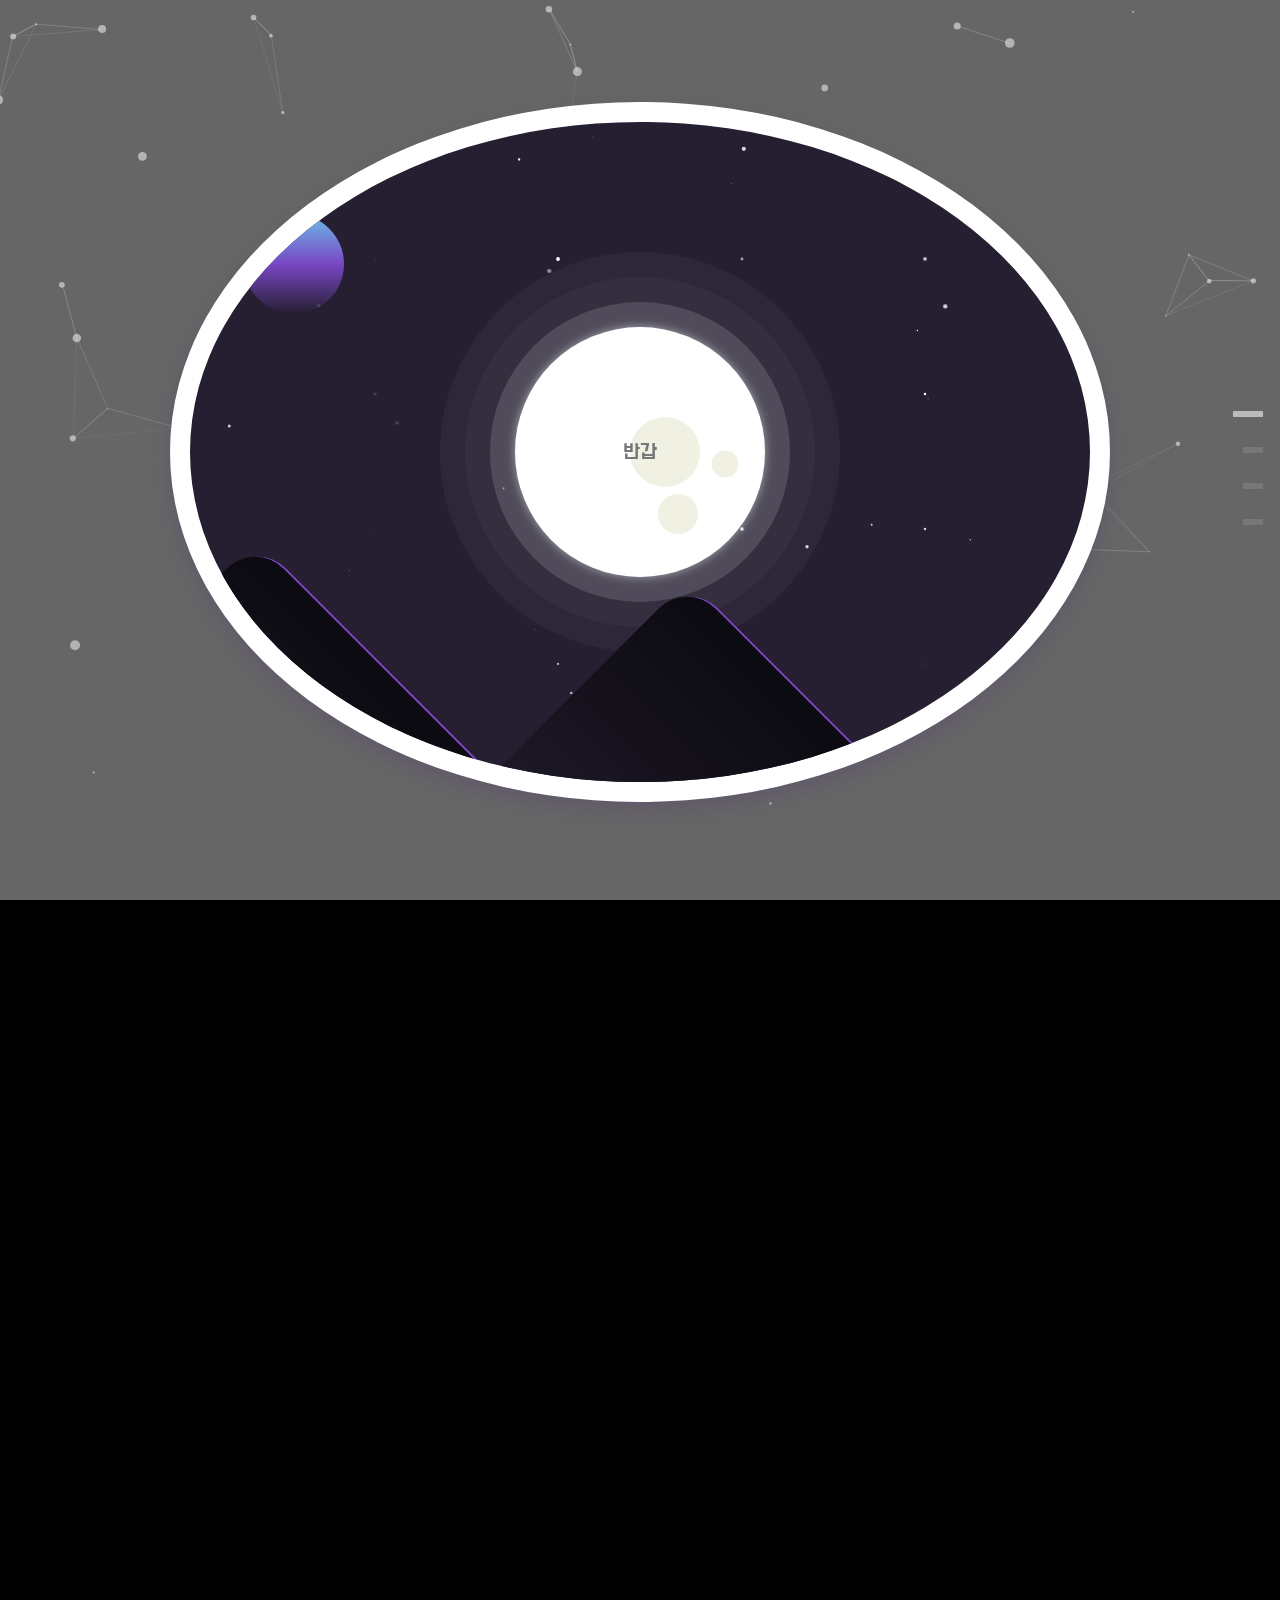
==== commit da45585a: "2021.03.11" ====
--- a/index.html
+++ b/index.html
@@ -16,7 +16,7 @@
     </style>
     <script src='./js/jquery-1.12.4.min.js'></script>
     <script src='./js/gsap.min.js'></script>
-    <script src="./js/fullpage.min.js"></script>
+    <script src="./js/fullpage.js"></script>
     <script src="./js/auto_text.js"></script>
     <script src="./js/button_effect.js"></script>
     <script src="./js/click_hover.js"></script>
@@ -407,15 +407,15 @@
                         <div>
                             <img src="./image/public/section1_icon01.png" alt="">
                             <h3>라온시큐어</h3>
-                            <p>a태그를 전체에 펼쳐서 <br>어딜 클릭하든 이동할 수 있습니다</p>
+                            <p>어떤 컨텐츠든 클릭하면 홈페이지로 이동합니다</p>
                             <button type="button" tabindex="-1">자세히 보기</button>
                         </div>
                 </a></li>
                 <li class="homepage" id="homepage2"><a href="" class="modal_open">
                         <div>
                             <img src="./image/public/section1_icon02.png" alt="">
-                            <h3>한화리즈</h3>
-                            <p>시안입니다 <br>구체적인 디자인은 달라질 수 있습니다</p>
+                            <h3>한화 라이프</h3>
+                            <p>모달 영역 밖을 클릭하면 닫기가 가능합니다</p>
                             <button type="button" tabindex="-1">자세히 보기</button>
                         </div>
                 </a></li>
@@ -423,7 +423,7 @@
                         <div>
                             <img src="./image/public/section1_icon03.png" alt="">
                             <h3>Continue...</h3>
-                            <p>성장하는 퍼블리셔가 되겠습니다. <br>앞으로도 많이 응원해주세요</p>
+                            <p>계속해서 성장하는 퍼블리셔가 되겠습니다</p>
                             <button type="button" tabindex="-1">자세히 보기</button>
                         </div>
                 </a></li>
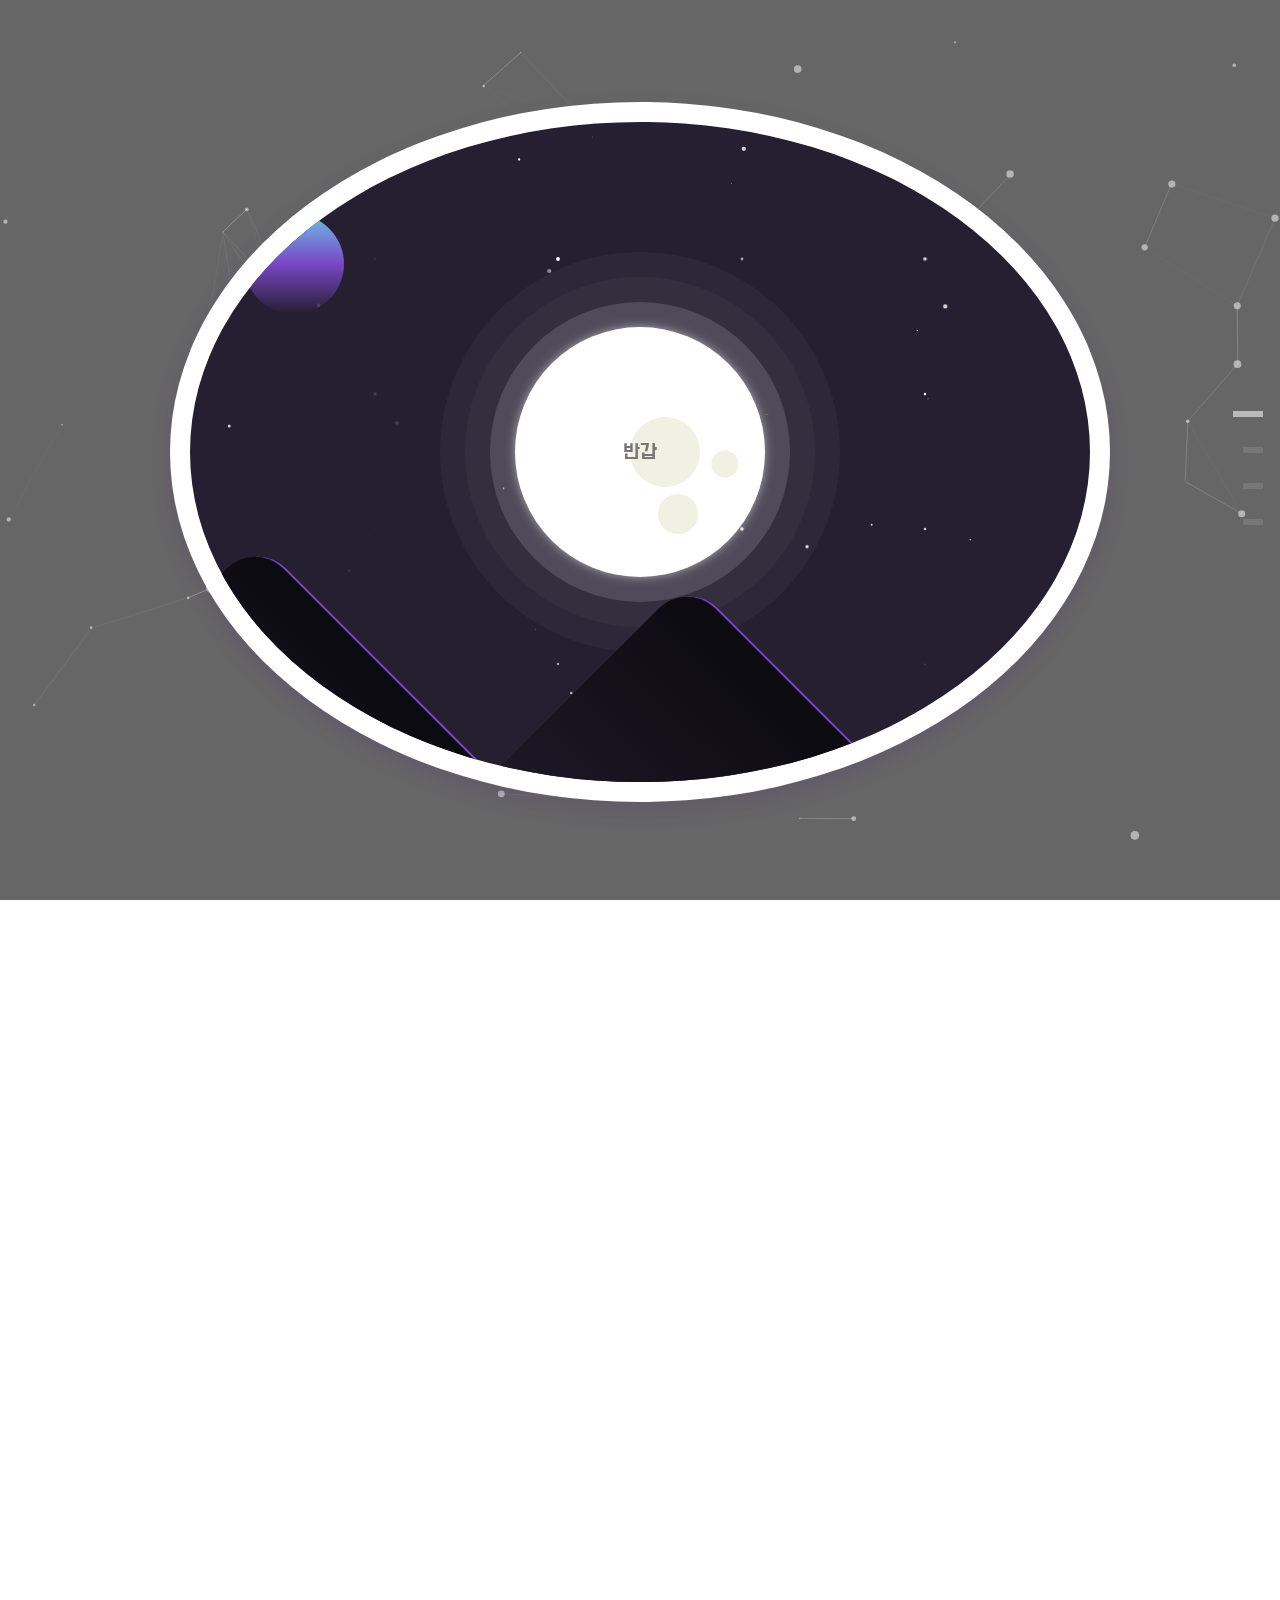
==== commit df05d78d: "2021.03.11" ====
--- a/index.html
+++ b/index.html
@@ -137,265 +137,267 @@
             </div>
         </div>
         <div class="section" id="skill">
-            <h1 class='logo'>
-                My Skill
-                <span>Solar explorer</span>
-            </h1>
-            <input class='planet9' id='pluto' name='planet' type='radio'>
-            <label class='pluto menu' for='pluto'>
-                <div class='preview'></div>
-                <div class='info'>
-                    <h2>
-                        <div class='pip'></div>
-                        social
-                    </h2>
-                    <h3>Pluto</h3>
-                </div>
-            </label>
-            <input class='planet8' id='neptune' name='planet' type='radio'>
-            <label class='neptune menu' for='neptune'>
-                <div class='preview'></div>
-                <div class='info'>
-                    <h2>
-                        <div class='pip'></div>
-                        Debug
-                    </h2>
-                    <h3>Neptune</h3>
-                </div>
-            </label>
-            <input class='planet7' id='uranus' name='planet' type='radio'>
-            <label class='uranus menu' for='uranus'>
-                <div class='preview'></div>
-                <div class='info'>
-                    <h2>
-                        <div class='pip'></div>
-                        algorithm
-                    </h2>
-                    <h3>Uranus</h3>
-                </div>
-            </label>
-            <input class='planet6' id='saturn' name='planet' type='radio'>
-            <label class='saturn menu' for='saturn'>
-                <div class='preview'></div>
-                <div class='info'>
-                    <h2>
-                        <div class='pip'></div>
-                        PHOTOSHOP
-                    </h2>
-                    <h3>Saturn</h3>
-                </div>
-            </label>
-            <input class='planet5' id='jupiter' name='planet' type='radio'>
-            <label class='jupiter menu' for='jupiter'>
-                <div class='preview'></div>
-                <div class='info'>
-                    <h2>
-                        <div class='pip'></div>
-                        javascript
-                    </h2>
-                    <h3>Jupiter</h3>
-                </div>
-            </label>
-            <input checked='checked' class='planet4' id='mars' name='planet' type='radio'>
-            <label class='menu mars' for='mars'>
-                <div class='preview'></div>
-                <div class='info'>
-                    <h2>
-                        <div class='pip'></div>
-                        Jquery
-                    </h2>
-                    <h3>Mars</h3>
-                </div>
-            </label>
-            <input checked='checked' class='planet3' id='earth' name='planet' type='radio'>
-            <label class='menu earth' for='earth'>
-                <div class='preview'></div>
-                <div class='info'>
-                    <h2>
-                        <div class='pip'></div>
-                        GITHUB, ZEPLIN
-                    </h2>
-                    <h3>Earth</h3>
-                </div>
-            </label>
-            <input checked='checked' class='planet2' id='venus' name='planet' type='radio'>
-            <label class='menu venus' for='venus'>
-                <div class='preview'></div>
-                <div class='info'>
-                    <h2>
-                        <div class='pip'></div>
-                        css
-                    </h2>
-                    <h3>Venus</h3>
-                </div>
-            </label>
-            <input checked='checked' class='planet1' id='mercury' name='planet' type='radio'>
-            <label class='menu mercury' for='mercury'>
-                <div class='preview'></div>
-                <div class='info'>
-                    <h2>
-                        <div class='pip'></div>
-                        html
-                    </h2>
-                    <h3>Mercury</h3>
-                </div>
-            </label>
-            <div class='solar'>
-                <div class='solar_systm'>
-                    <div class='planet mercury'>
-                        <div class='planet_description mercury'>
-                            <h2>Mercury</h2>
-                            <h1>HTML</h1>
-                            <p>웹 사이트의 가장 기본인 HTML을 안정적인 형태로 짤 수 있습니다. 뒤에 따라올 CSS와 JAVASCRIPT까지 생각하며 수성과 같이 밀도있는 코딩을 합니다.
-                            </p>
-                        </div>
-                    </div>
-                </div>
-                <div class='solar_systm'>
-                    <div class='planet venus'>
-                        <div class='planet_description venus'>
-                            <h2>Venus</h2>
-                            <h1>CSS</h1>
-                            <p>HTML의 뒤를 이어 기본적인 CSS 및 미디어 쿼리를 사용한 반응형 사이트 경험을 갖추고 있습니다. 금성과 같이 밝게 빛나는 코딩을 지향합니다.</p>
-                        </div>
-                    </div>
-                </div>
-                <div class='solar_systm'>
-                    <div class='planet earth'>
-                        <div class='moon moon'>
-                            <h3>Moon</h3>
-                            <h2>Moon</h2>
-                        </div>
-                        <div class='trajectory m'></div>
-                        <div class='planet_description earth'>
-                            <h2>Earth</h2>
-                            <h1>Github, ZEPLIN</h1>
-                            <p>GITHUB, ZEPLIN을 이용한 협업작업을 할 수 있습니다. 많은 생물이 공존하는 지구와 같이 하나의 목표를 향해 함께 일할 수 있습니다.</p>
-                        </div>
-                    </div>
-                </div>
-                <div class='solar_systm'>
-                    <div class='planet mars'>
-                        <div class='moon deimos'>
-                            <h3>Moon</h3>
-                            <h2>Deimos</h2>
-                        </div>
-                        <div class='trajectory d'></div>
-                        <div class='moon phoebos'>
-                            <h3>Moon</h3>
-                            <h2>Phoebos</h2>
-                        </div>
-                        <div class='trajectory p'></div>
-                        <div class='planet_description mars'>
-                            <h2>Mars</h2>
-                            <h1>JQUERY</h1>
-                            <p>Jquery를 이용하여 다양한 이벤트를 제작하며 오픈소스 라이브러리를 자유롭게 사용할 수 있습니다.</p>
-                        </div>
-                    </div>
-                </div>
-                <div class='solar_systm'>
-                    <div class='planet jupiter'>
-                        <div class='moon lo'>
-                            <h3>Moon</h3>
-                            <h2>Io</h2>
-                        </div>
-                        <div class='moon europa'>
-                            <h3>Moon</h3>
-                            <h2>Europa</h2>
-                        </div>
-                        <div class='moon ganymede'>
-                            <h3>Moon</h3>
-                            <h2>Ganymede</h2>
-                        </div>
-                        <div class='trajectory lop'></div>
-                        <div class='trajectory eu'></div>
-                        <div class='trajectory ga'></div>
-                        <div class='planet_description jupiter'>
-                            <h2>Jupiter</h2>
-                            <h1>Javascript</h1>
-                            <p>PYTHON을 다뤘던 경험을 바탕으로 목성과 같은 웅장한 코딩이 가능합니다. 또한 라이브러리를 가져와서 자유롭게 수정할 수 있습니다.</p>
-                        </div>
-                    </div>
-                </div>
-                <div class='solar_systm'>
-                    <div class='planet saturn'>
-                        <div class='moon titan'>
-                            <h3>Moon</h3>
-                            <h2>Titan</h2>
-                        </div>
-                        <div class='moon dione'>
-                            <h3>Moon</h3>
-                            <h2>Dione</h2>
-                        </div>
-                        <div class='moon enceladus'>
-                            <h3>Moon</h3>
-                            <h2>Enceladus</h2>
-                        </div>
-                        <div class='trajectory ti'></div>
-                        <div class='trajectory di'></div>
-                        <div class='trajectory enc'></div>
-                        <div class='planet_description saturn'>
-                            <h2>Saturn</h2>
-                            <h1>PHOTOSHOP</h1>
-                            <p>웹 퍼블리싱에 편하도록 자유로운 편집작업이 가능합니다. 이로써 토성의 고리와 같은 아름다운 작업이 가능합니다</p>
-                        </div>
-                    </div>
-                </div>
-                <div class='solar_systm'>
-                    <div class='planet uranus'>
-                        <div class='moon miranda'>
-                            <h3>Moon</h3>
-                            <h2>Miranda</h2>
-                        </div>
-                        <div class='moon ariel'>
-                            <h3>Moon</h3>
-                            <h2>Ariel</h2>
-                        </div>
-                        <div class='moon umbriel'>
-                            <h3>Moon</h3>
-                            <h2>Umbriel</h2>
-                        </div>
-                        <div class='trajectory mir'></div>
-                        <div class='trajectory ari'></div>
-                        <div class='trajectory umb'></div>
-                        <div class='planet_description uranus'>
-                            <h2>Uranus</h2>
-                            <h1>algorithm</h1>
-                            <p>PYTHON의 경험을 살려 여러가지 알고리즘을 구현할 수 있습니다.</p>
-                        </div>
-                    </div>
-                </div>
-                <div class='solar_systm'>
-                    <div class='planet neptune'>
-                        <div class='moon triton'>
-                            <h3>Moon</h3>
-                            <h2>Triton</h2>
-                        </div>
-                        <div class='moon proteus'>
-                            <h3>Moon</h3>
-                            <h2>Proteus</h2>
-                        </div>
-                        <div class='moon nereid'>
-                            <h3>Moon</h3>
-                            <h2>Nereid</h2>
-                        </div>
-                        <div class='trajectory tri'></div>
-                        <div class='trajectory pro'></div>
-                        <div class='trajectory ner'></div>
-                        <div class='planet_description neptune'>
-                            <h2>Neptune</h2>
-                            <h1>Debug</h1>
-                            <p>코딩이 언제나 청신호가 되도록 개발자 도구를 활용하여 효율적인 디버그가 가능합니다. PYTHON의 경험을 살려서 감각적으로 잘못된 곳을 찾아내기도 합니다.
-                            </p>
-                        </div>
-                    </div>
-                </div>
-                <div class='solar_systm'>
-                    <div class='planet pluto'>
-                        <div class='planet_description pluto'>
-                            <h2>Pluto</h2>
-                            <h1>social</h1>
-                            <p>심리학 강사였던 경험을 살려 여러 사람들과 잘어울릴 수 있습니다. 이렇게 사람과의 관계를 매끄럽게 하는 것은 생산성으로도 이어집니다.</p>
+            <div class="skill_wrap">
+                <h1 class='logo'>
+                    My Skill
+                    <span>Solar explorer</span>
+                </h1>
+                <input class='planet9' id='pluto' name='planet' type='radio'>
+                <label class='pluto menu' for='pluto'>
+                    <div class='preview'></div>
+                    <div class='info'>
+                        <h2>
+                            <div class='pip'></div>
+                            social
+                        </h2>
+                        <h3>Pluto</h3>
+                    </div>
+                </label>
+                <input class='planet8' id='neptune' name='planet' type='radio'>
+                <label class='neptune menu' for='neptune'>
+                    <div class='preview'></div>
+                    <div class='info'>
+                        <h2>
+                            <div class='pip'></div>
+                            Debug
+                        </h2>
+                        <h3>Neptune</h3>
+                    </div>
+                </label>
+                <input class='planet7' id='uranus' name='planet' type='radio'>
+                <label class='uranus menu' for='uranus'>
+                    <div class='preview'></div>
+                    <div class='info'>
+                        <h2>
+                            <div class='pip'></div>
+                            algorithm
+                        </h2>
+                        <h3>Uranus</h3>
+                    </div>
+                </label>
+                <input class='planet6' id='saturn' name='planet' type='radio'>
+                <label class='saturn menu' for='saturn'>
+                    <div class='preview'></div>
+                    <div class='info'>
+                        <h2>
+                            <div class='pip'></div>
+                            PHOTOSHOP
+                        </h2>
+                        <h3>Saturn</h3>
+                    </div>
+                </label>
+                <input class='planet5' id='jupiter' name='planet' type='radio'>
+                <label class='jupiter menu' for='jupiter'>
+                    <div class='preview'></div>
+                    <div class='info'>
+                        <h2>
+                            <div class='pip'></div>
+                            javascript
+                        </h2>
+                        <h3>Jupiter</h3>
+                    </div>
+                </label>
+                <input checked='checked' class='planet4' id='mars' name='planet' type='radio'>
+                <label class='menu mars' for='mars'>
+                    <div class='preview'></div>
+                    <div class='info'>
+                        <h2>
+                            <div class='pip'></div>
+                            Jquery
+                        </h2>
+                        <h3>Mars</h3>
+                    </div>
+                </label>
+                <input checked='checked' class='planet3' id='earth' name='planet' type='radio'>
+                <label class='menu earth' for='earth'>
+                    <div class='preview'></div>
+                    <div class='info'>
+                        <h2>
+                            <div class='pip'></div>
+                            GITHUB, ZEPLIN
+                        </h2>
+                        <h3>Earth</h3>
+                    </div>
+                </label>
+                <input checked='checked' class='planet2' id='venus' name='planet' type='radio'>
+                <label class='menu venus' for='venus'>
+                    <div class='preview'></div>
+                    <div class='info'>
+                        <h2>
+                            <div class='pip'></div>
+                            css
+                        </h2>
+                        <h3>Venus</h3>
+                    </div>
+                </label>
+                <input checked='checked' class='planet1' id='mercury' name='planet' type='radio'>
+                <label class='menu mercury' for='mercury'>
+                    <div class='preview'></div>
+                    <div class='info'>
+                        <h2>
+                            <div class='pip'></div>
+                            html
+                        </h2>
+                        <h3>Mercury</h3>
+                    </div>
+                </label>
+                <div class='solar'>
+                    <div class='solar_systm'>
+                        <div class='planet mercury'>
+                            <div class='planet_description mercury'>
+                                <h2>Mercury</h2>
+                                <h1>HTML</h1>
+                                <p>웹 사이트의 가장 기본인 HTML을 안정적인 형태로 짤 수 있습니다. 뒤에 따라올 CSS와 JAVASCRIPT까지 생각하며 수성과 같이 밀도있는 코딩을 합니다.
+                                </p>
+                            </div>
+                        </div>
+                    </div>
+                    <div class='solar_systm'>
+                        <div class='planet venus'>
+                            <div class='planet_description venus'>
+                                <h2>Venus</h2>
+                                <h1>CSS</h1>
+                                <p>HTML의 뒤를 이어 기본적인 CSS 및 미디어 쿼리를 사용한 반응형 사이트 경험을 갖추고 있습니다. 금성과 같이 밝게 빛나는 코딩을 지향합니다.</p>
+                            </div>
+                        </div>
+                    </div>
+                    <div class='solar_systm'>
+                        <div class='planet earth'>
+                            <div class='moon moon'>
+                                <h3>Moon</h3>
+                                <h2>Moon</h2>
+                            </div>
+                            <div class='trajectory m'></div>
+                            <div class='planet_description earth'>
+                                <h2>Earth</h2>
+                                <h1>Github, ZEPLIN</h1>
+                                <p>GITHUB, ZEPLIN을 이용한 협업작업을 할 수 있습니다. 많은 생물이 공존하는 지구와 같이 하나의 목표를 향해 함께 일할 수 있습니다.</p>
+                            </div>
+                        </div>
+                    </div>
+                    <div class='solar_systm'>
+                        <div class='planet mars'>
+                            <div class='moon deimos'>
+                                <h3>Moon</h3>
+                                <h2>Deimos</h2>
+                            </div>
+                            <div class='trajectory d'></div>
+                            <div class='moon phoebos'>
+                                <h3>Moon</h3>
+                                <h2>Phoebos</h2>
+                            </div>
+                            <div class='trajectory p'></div>
+                            <div class='planet_description mars'>
+                                <h2>Mars</h2>
+                                <h1>JQUERY</h1>
+                                <p>Jquery를 이용하여 다양한 이벤트를 제작하며 오픈소스 라이브러리를 자유롭게 사용할 수 있습니다.</p>
+                            </div>
+                        </div>
+                    </div>
+                    <div class='solar_systm'>
+                        <div class='planet jupiter'>
+                            <div class='moon lo'>
+                                <h3>Moon</h3>
+                                <h2>Io</h2>
+                            </div>
+                            <div class='moon europa'>
+                                <h3>Moon</h3>
+                                <h2>Europa</h2>
+                            </div>
+                            <div class='moon ganymede'>
+                                <h3>Moon</h3>
+                                <h2>Ganymede</h2>
+                            </div>
+                            <div class='trajectory lop'></div>
+                            <div class='trajectory eu'></div>
+                            <div class='trajectory ga'></div>
+                            <div class='planet_description jupiter'>
+                                <h2>Jupiter</h2>
+                                <h1>Javascript</h1>
+                                <p>PYTHON을 다뤘던 경험을 바탕으로 목성과 같은 웅장한 코딩이 가능합니다. 또한 라이브러리를 가져와서 자유롭게 수정할 수 있습니다.</p>
+                            </div>
+                        </div>
+                    </div>
+                    <div class='solar_systm'>
+                        <div class='planet saturn'>
+                            <div class='moon titan'>
+                                <h3>Moon</h3>
+                                <h2>Titan</h2>
+                            </div>
+                            <div class='moon dione'>
+                                <h3>Moon</h3>
+                                <h2>Dione</h2>
+                            </div>
+                            <div class='moon enceladus'>
+                                <h3>Moon</h3>
+                                <h2>Enceladus</h2>
+                            </div>
+                            <div class='trajectory ti'></div>
+                            <div class='trajectory di'></div>
+                            <div class='trajectory enc'></div>
+                            <div class='planet_description saturn'>
+                                <h2>Saturn</h2>
+                                <h1>PHOTOSHOP</h1>
+                                <p>웹 퍼블리싱에 편하도록 자유로운 편집작업이 가능합니다. 이로써 토성의 고리와 같은 아름다운 작업이 가능합니다</p>
+                            </div>
+                        </div>
+                    </div>
+                    <div class='solar_systm'>
+                        <div class='planet uranus'>
+                            <div class='moon miranda'>
+                                <h3>Moon</h3>
+                                <h2>Miranda</h2>
+                            </div>
+                            <div class='moon ariel'>
+                                <h3>Moon</h3>
+                                <h2>Ariel</h2>
+                            </div>
+                            <div class='moon umbriel'>
+                                <h3>Moon</h3>
+                                <h2>Umbriel</h2>
+                            </div>
+                            <div class='trajectory mir'></div>
+                            <div class='trajectory ari'></div>
+                            <div class='trajectory umb'></div>
+                            <div class='planet_description uranus'>
+                                <h2>Uranus</h2>
+                                <h1>algorithm</h1>
+                                <p>PYTHON의 경험을 살려 여러가지 알고리즘을 구현할 수 있습니다.</p>
+                            </div>
+                        </div>
+                    </div>
+                    <div class='solar_systm'>
+                        <div class='planet neptune'>
+                            <div class='moon triton'>
+                                <h3>Moon</h3>
+                                <h2>Triton</h2>
+                            </div>
+                            <div class='moon proteus'>
+                                <h3>Moon</h3>
+                                <h2>Proteus</h2>
+                            </div>
+                            <div class='moon nereid'>
+                                <h3>Moon</h3>
+                                <h2>Nereid</h2>
+                            </div>
+                            <div class='trajectory tri'></div>
+                            <div class='trajectory pro'></div>
+                            <div class='trajectory ner'></div>
+                            <div class='planet_description neptune'>
+                                <h2>Neptune</h2>
+                                <h1>Debug</h1>
+                                <p>코딩이 언제나 청신호가 되도록 개발자 도구를 활용하여 효율적인 디버그가 가능합니다. PYTHON의 경험을 살려서 감각적으로 잘못된 곳을 찾아내기도 합니다.
+                                </p>
+                            </div>
+                        </div>
+                    </div>
+                    <div class='solar_systm'>
+                        <div class='planet pluto'>
+                            <div class='planet_description pluto'>
+                                <h2>Pluto</h2>
+                                <h1>social</h1>
+                                <p>심리학 강사였던 경험을 살려 여러 사람들과 잘어울릴 수 있습니다. 이렇게 사람과의 관계를 매끄럽게 하는 것은 생산성으로도 이어집니다.</p>
+                            </div>
                         </div>
                     </div>
                 </div>
--- a/css/solar_system.css
+++ b/css/solar_system.css
@@ -4,7 +4,7 @@
   -ms-user-select: none;
   user-select: none; }
 
-body input[type="radio"][name="planet"]::after, body .solar_systm .planet {
+.skill_wrap input[type="radio"][name="planet"]::after, .skill_wrap .solar_systm .planet {
   position: absolute;
   left: 0;
   right: 0;
@@ -12,14 +12,14 @@
   transform: translateY(-50%);
   margin: auto; }
 
-body .solar_systm .planet.earth .trajectory.m, body .solar_systm .planet.mars .trajectory.d, body .solar_systm .planet.mars .trajectory.p, body .solar_systm .planet.jupiter .trajectory.lop, body .solar_systm .planet.jupiter .trajectory.eu, body .solar_systm .planet.jupiter .trajectory.ga, body .solar_systm .planet.saturn .trajectory.ti, body .solar_systm .planet.saturn .trajectory.di, body .solar_systm .planet.saturn .trajectory.enc, body .solar_systm .planet.uranus .trajectory.mir, body .solar_systm .planet.uranus .trajectory.ari, body .solar_systm .planet.uranus .trajectory.umb, body .solar_systm .planet.neptune .trajectory.tri, body .solar_systm .planet.neptune .trajectory.pro, body .solar_systm .planet.neptune .trajectory.ner {
+.skill_wrap .solar_systm .planet.earth .trajectory.m, .skill_wrap .solar_systm .planet.mars .trajectory.d, .skill_wrap .solar_systm .planet.mars .trajectory.p, .skill_wrap .solar_systm .planet.jupiter .trajectory.lop, .skill_wrap .solar_systm .planet.jupiter .trajectory.eu, .skill_wrap .solar_systm .planet.jupiter .trajectory.ga, .skill_wrap .solar_systm .planet.saturn .trajectory.ti, .skill_wrap .solar_systm .planet.saturn .trajectory.di, .skill_wrap .solar_systm .planet.saturn .trajectory.enc, .skill_wrap .solar_systm .planet.uranus .trajectory.mir, .skill_wrap .solar_systm .planet.uranus .trajectory.ari, .skill_wrap .solar_systm .planet.uranus .trajectory.umb, .skill_wrap .solar_systm .planet.neptune .trajectory.tri, .skill_wrap .solar_systm .planet.neptune .trajectory.pro, .skill_wrap .solar_systm .planet.neptune .trajectory.ner {
   border: 2px dashed white;
   position: absolute;
   border-radius: 3400px;
   background: none !important;
   z-index: -2; }
 
-body .solar_systm .planet {
+.skill_wrap .solar_systm .planet {
   height: 1200px;
   width: 1200px;
   border-radius: 600px;
@@ -28,7 +28,7 @@
   background-size: 1140px 910px !important;
   top: auto;
   bottom: -920px; }
-  body .solar_systm .planet .moon {
+  .skill_wrap .solar_systm .planet .moon {
     height: 200px;
     width: 200px;
     border-radius: 600px;
@@ -39,14 +39,14 @@
     text-transform: uppercase;
     opacity: 0;
     transition: all .6s .2s; }
-    body .solar_systm .planet .moon h2 {
+    .skill_wrap .solar_systm .planet .moon h2 {
       font-weight: 100;
       font-size: 40px;
       letter-spacing: 5px;
       margin: 0;
       position: relative;
       top: -120px; }
-    body .solar_systm .planet .moon h3 {
+    .skill_wrap .solar_systm .planet .moon h3 {
       font-weight: 100;
       font-size: 20px;
       letter-spacing: 5px;
@@ -59,7 +59,7 @@
     background-position-y: 0px; }
   to {
     background-position-y: -1000px; } }
-body .solar {
+.skill_wrap .solar {
   position: absolute;
   transform: rotatex(-20deg);
   perspective: 800px;
@@ -67,7 +67,7 @@
   height: 100%;
   transform-style: preserve-3d; }
 
-body input[type="radio"][name="planet"]::after {
+.skill_wrap input[type="radio"][name="planet"]::after {
   width: 220px;
   height: 220px;
   border-radius: 550px;
@@ -78,1531 +78,1535 @@
   left: 18px;
   bottom: 282px; }
 
-body {
-  overflow: hidden;
-  background: black;
+.skill_wrap .logo {
+  color: white;
+  position: absolute;
+  top: 40px;
+  left: 0;
+  right: 0;
+  margin: auto;
+  text-align: center;
+  font-size: 20px;
+  text-transform: uppercase;
+  font-weight: 100;
+  letter-spacing: 4px; }
+  .skill_wrap .logo span {
+    font-size: 15px;
+    color: #f39041;
+    display: block; }
+.skill_wrap label {
+  cursor: pointer; }
+  .skill_wrap label.mercury > .preview {
+    background: url("../image/skill/mercury.jpg") !important; }
+  .skill_wrap label.venus > .preview {
+    background: url("../image/skill/venus.jpg") !important; }
+  .skill_wrap label.earth > .preview {
+    background: url("../image/skill/earth.jpg") !important; }
+  .skill_wrap label.mars > .preview {
+    background: url("../image/skill/mars.jpg") !important; }
+  .skill_wrap label.jupiter > .preview {
+    background: url("../image/skill/Jupiter.jpg") !important; }
+  .skill_wrap label.saturn > .preview {
+    background: url("../image/skill/saturn.jpg") !important; }
+  .skill_wrap label.uranus > .preview {
+    background: url("../image/skill/uranus.png") !important; }
+  .skill_wrap label.neptune > .preview {
+    background: url("../image/skill/neptune.jpg") !important; }
+  .skill_wrap label.pluto > .preview {
+    background: url("../image/skill/ploto.jpg") !important; }
+.skill_wrap label.menu {
+  color: white;
+  display: block;
+  position: absolute;
+  cursor: pointer;
+  left: 90px;
+  z-index: 2; }
+  .skill_wrap label.menu:after {
+    display: block;
+    width: 12px;
+    height: 12px;
+    border: 2px solid white;
+    border-radius: 60px;
+    content: '';
+    z-index: 2;
+    position: absolute;
+    top: -4px;
+    left: -4px; }
+  .skill_wrap label.menu:hover h2 {
+    opacity: 1; }
+  .skill_wrap label.menu:hover h3 {
+    opacity: 0.3; }
+  .skill_wrap label.menu.mercury h2 .pip {
+    background: #E8927C; }
+  .skill_wrap label.menu.venus h2 .pip {
+    background: #b45d15; }
+  .skill_wrap label.menu.earth h2 .pip {
+    background: #26daaa; }
+  .skill_wrap label.menu.mars h2 .pip {
+    background: #e55f45; }
+  .skill_wrap label.menu.jupiter h2 .pip {
+    background: orange; }
+  .skill_wrap label.menu.saturn h2 .pip {
+    background: #b29d81; }
+  .skill_wrap label.menu.uranus h2 .pip {
+    background: #8dcdd8; }
+  .skill_wrap label.menu.neptune h2 .pip {
+    background: #4f83e2; }
+  .skill_wrap label.menu.pluto h2 .pip {
+    background: #FF8732; }
+  .skill_wrap label.menu .preview {
+    width: 30px;
+    height: 30px;
+    background: yellow;
+    float: left;
+    background-size: auto 100% !important;
+    position: absolute;
+    border-radius: 100px;
+    box-shadow: 0 -13px 10px 2px black inset; }
+  .skill_wrap label.menu .info {
+    position: relative;
+    left: 50px;
+    top: 1px; }
+  .skill_wrap label.menu h2,
+  .skill_wrap label.menu h3 {
+    text-transform: uppercase;
+    margin: 0;
+    font-weight: 100;
+    letter-spacing: 2px; }
+  .skill_wrap label.menu h2 {
+    font-size: 12px;
+    opacity: 0.4;
+    margin-bottom: 4px; }
+    .skill_wrap label.menu h2 .pip {
+      width: 0;
+      height: 9px;
+      background: #fea082;
+      float: left;
+      position: relative;
+      top: 3px;
+      transition: all 0.3s;
+      margin-right: 0px; }
+  .skill_wrap label.menu h3 {
+    font-size: 8px;
+    letter-spacing: 1px;
+    transition: all 0.25s;
+    opacity: 0.1; }
+  .skill_wrap label.menu:nth-of-type(1) {
+    top: calc(50vh + 100px + ((14px + 34px) * 1) + 0px - 369px); }
+  .skill_wrap label.menu:nth-of-type(2) {
+    top: calc(50vh + 100px + ((14px + 34px) * 2) + 0px - 369px); }
+  .skill_wrap label.menu:nth-of-type(3) {
+    top: calc(50vh + 100px + ((14px + 34px) * 3) + 0px - 369px); }
+  .skill_wrap label.menu:nth-of-type(4) {
+    top: calc(50vh + 100px + ((14px + 34px) * 4) + 0px - 369px); }
+  .skill_wrap label.menu:nth-of-type(5) {
+    top: calc(50vh + 100px + ((14px + 34px) * 5) + 0px - 369px); }
+  .skill_wrap label.menu:nth-of-type(6) {
+    top: calc(50vh + 100px + ((14px + 34px) * 6) + 0px - 369px); }
+  .skill_wrap label.menu:nth-of-type(7) {
+    top: calc(50vh + 100px + ((14px + 34px) * 7) + 0px - 369px); }
+  .skill_wrap label.menu:nth-of-type(8) {
+    top: calc(50vh + 100px + ((14px + 34px) * 8) + 0px - 369px); }
+  .skill_wrap label.menu:nth-of-type(9) {
+    top: calc(50vh + 100px + ((14px + 34px) * 9) + 0px - 369px); }
+.skill_wrap input.read {
+  display: none; }
+.skill_wrap .read:checked + label + input + .panel {
+  right: 0; }
+.skill_wrap .read:checked + label {
+  width: calc(100% - 420px); }
+  .skill_wrap .read:checked + label::after {
+    opacity: 1;
+    left: 0; }
+.skill_wrap .read:checked + label + label {
+  transition: all 0.3s .6s;
+  opacity: 1; }
+.skill_wrap .read:not(:checked) + label + label {
+  transition: all 0.3s 0s;
+  opacity: 0; }
+.skill_wrap label.close {
+  position: absolute;
+  right: 60px;
+  opacity: 0;
+  transition: all 0.3s 0.4s;
+  z-index: 3;
+  top: 65px; }
+.skill_wrap label.closeBig {
+  position: absolute;
+  top: 0;
+  left: 0;
+  z-index: 3;
   height: 100vh;
-  font-family: 'Montserrat', sans-serif; }
-  body .logo {
+  transition: all 0.2s;
+  z-index: 10;
+  width: 0;
+  background: rgba(56, 37, 99, 0.38); }
+  .skill_wrap label.closeBig::after {
+    content: 'Back';
+    text-align: center;
+    font-size: 30px;
     color: white;
     position: absolute;
-    top: 40px;
-    left: 0;
+    left: -140px;
+    opacity: 0;
     right: 0;
-    margin: auto;
-    text-align: center;
+    top: 50%;
+    transform: translateY(-50%); }
+.skill_wrap input[type="radio"][name="planet"] {
+  appearance: none; }
+  .skill_wrap input[type="radio"][name="planet"]::after {
+    content: ''; }
+  .skill_wrap input[type="radio"][name="planet"].planet1:checked::after {
+    display: none; }
+  .skill_wrap input[type="radio"][name="planet"].planet1:checked + label + input::after {
+    display: none; }
+  .skill_wrap input[type="radio"][name="planet"].planet1:checked + label + div .solar_systm:nth-of-type(1) .planet {
+    transform: translateZ(0px) translateY(0) rotatex(4deg) scaleX(0.89);
+    opacity: 2; }
+    .section.active .skill_wrap input[type="radio"][name="planet"].planet1:checked + label + div .solar_systm:nth-of-type(1) .planet {
+      animation: planet 50s 0.9s infinite linear; }
+    .skill_wrap input[type="radio"][name="planet"].planet1:checked + label + div .solar_systm:nth-of-type(1) .planet_description {
+      opacity: 1;
+      transition: all 3.0s 1.0s; }
+      .skill_wrap input[type="radio"][name="planet"].planet1:checked + label + div .solar_systm:nth-of-type(1) .planet_description h2,
+      .skill_wrap input[type="radio"][name="planet"].planet1:checked + label + div .solar_systm:nth-of-type(1) .planet_description h1 {
+        position: relative;
+        top: 0px;
+        transition: all .3s 1.0s; }
+      .skill_wrap input[type="radio"][name="planet"].planet1:checked + label + div .solar_systm:nth-of-type(1) .planet_description p,
+      .skill_wrap input[type="radio"][name="planet"].planet1:checked + label + div .solar_systm:nth-of-type(1) .planet_description a {
+        transition: all 0.9s 1.2s, padding 0.3s 0s;
+        opacity: 1; }
+    .skill_wrap input[type="radio"][name="planet"].planet1:checked + label + div .solar_systm:nth-of-type(1) .planet .moon {
+      opacity: 1;
+      transition: all 1s 3.2s; }
+    .skill_wrap input[type="radio"][name="planet"].planet1:checked + label + div .solar_systm:nth-of-type(1) .planet .trajectory {
+      opacity: 0.2;
+      transition: all .6s 2.9s; }
+  .skill_wrap input[type="radio"][name="planet"].planet1:checked + label + div .solar_systm:nth-of-type(2) .planet {
+    transform: translateZ(-2300px) translateY(0) rotatex(4deg) scaleX(0.89);
+    opacity: 1; }
+  .skill_wrap input[type="radio"][name="planet"].planet1:checked + label + div .solar_systm:nth-of-type(3) .planet {
+    transform: translateZ(-4600px) translateY(0) rotatex(4deg) scaleX(0.89);
+    opacity: 0; }
+  .skill_wrap input[type="radio"][name="planet"].planet1:checked + label + div .solar_systm:nth-of-type(4) .planet {
+    transform: translateZ(-6900px) translateY(0) rotatex(4deg) scaleX(0.89);
+    opacity: -1; }
+  .skill_wrap input[type="radio"][name="planet"].planet1:checked + label + div .solar_systm:nth-of-type(5) .planet {
+    transform: translateZ(-9200px) translateY(0) rotatex(4deg) scaleX(0.89);
+    opacity: -2; }
+  .skill_wrap input[type="radio"][name="planet"].planet1:checked + label + div .solar_systm:nth-of-type(6) .planet {
+    transform: translateZ(-11500px) translateY(0) rotatex(4deg) scaleX(0.89);
+    opacity: -3; }
+  .skill_wrap input[type="radio"][name="planet"].planet1:checked + label + div .solar_systm:nth-of-type(7) .planet {
+    transform: translateZ(-13800px) translateY(0) rotatex(4deg) scaleX(0.89);
+    opacity: -4; }
+  .skill_wrap input[type="radio"][name="planet"].planet1:checked + label + div .solar_systm:nth-of-type(8) .planet {
+    transform: translateZ(-16100px) translateY(0) rotatex(4deg) scaleX(0.89);
+    opacity: -5; }
+  .skill_wrap input[type="radio"][name="planet"].planet1:checked + label + div .solar_systm:nth-of-type(9) .planet {
+    transform: translateZ(-18400px) translateY(0) rotatex(4deg) scaleX(0.89);
+    opacity: -6; }
+  .skill_wrap input[type="radio"][name="planet"].planet1:checked + label.mercury > .info h3 {
+    color: #E8927C; }
+  .skill_wrap input[type="radio"][name="planet"].planet1:checked + label.venus > .info h3 {
+    color: #b45d15; }
+  .skill_wrap input[type="radio"][name="planet"].planet1:checked + label.earth > .info h3 {
+    color: #26daaa; }
+  .skill_wrap input[type="radio"][name="planet"].planet1:checked + label.mars > .info h3 {
+    color: #e55f45; }
+  .skill_wrap input[type="radio"][name="planet"].planet1:checked + label.jupiter > .info h3 {
+    color: orange; }
+  .skill_wrap input[type="radio"][name="planet"].planet1:checked + label.saturn > .info h3 {
+    color: #b29d81; }
+  .skill_wrap input[type="radio"][name="planet"].planet1:checked + label.uranus > .info h3 {
+    color: #8dcdd8; }
+  .skill_wrap input[type="radio"][name="planet"].planet1:checked + label.neptune > .info h3 {
+    color: #4f83e2; }
+  .skill_wrap input[type="radio"][name="planet"].planet1:checked + label.pluto > .info h3 {
+    color: #FF8732; }
+  .skill_wrap input[type="radio"][name="planet"].planet1:checked + label {
+    opacity: 1; }
+    .skill_wrap input[type="radio"][name="planet"].planet1:checked + label:before {
+      display: block;
+      width: 4px;
+      height: 4px;
+      position: absolute;
+      left: 2px;
+      top: 2px;
+      z-index: 2;
+      background: white;
+      border-radius: 4px;
+      content: ''; }
+    .skill_wrap input[type="radio"][name="planet"].planet1:checked + label > .info h2 {
+      opacity: 1; }
+      .skill_wrap input[type="radio"][name="planet"].planet1:checked + label > .info h2 .pip {
+        width: 30px;
+        margin-right: 6px; }
+    .skill_wrap input[type="radio"][name="planet"].planet1:checked + label > .info h3 {
+      opacity: 1;
+      color: #fea082; }
+.skill_wrap input[type="radio"][name="planet"] {
+  appearance: none; }
+  .skill_wrap input[type="radio"][name="planet"]::after {
+    content: ''; }
+  .skill_wrap input[type="radio"][name="planet"].planet2:checked::after {
+    display: none; }
+  .skill_wrap input[type="radio"][name="planet"].planet2:checked + label + input::after {
+    display: none; }
+  .skill_wrap input[type="radio"][name="planet"].planet2:checked + label + input + label + input::after {
+    display: none; }
+  .skill_wrap input[type="radio"][name="planet"].planet2:checked + label + input + label + div .solar_systm:nth-of-type(1) .planet {
+    transform: translateZ(2277px) translateY(0) rotatex(4deg) scaleX(0.89);
+    opacity: 3; }
+  .skill_wrap input[type="radio"][name="planet"].planet2:checked + label + input + label + div .solar_systm:nth-of-type(2) .planet {
+    transform: translateZ(-23px) translateY(0) rotatex(4deg) scaleX(0.89);
+    opacity: 2; }
+    .section.active .skill_wrap input[type="radio"][name="planet"].planet2:checked + label + input + label + div .solar_systm:nth-of-type(2) .planet {
+      animation: planet 50s 0.9s infinite linear; }
+    .skill_wrap input[type="radio"][name="planet"].planet2:checked + label + input + label + div .solar_systm:nth-of-type(2) .planet_description {
+      opacity: 1;
+      transition: all 3.0s 1.0s; }
+      .skill_wrap input[type="radio"][name="planet"].planet2:checked + label + input + label + div .solar_systm:nth-of-type(2) .planet_description h2,
+      .skill_wrap input[type="radio"][name="planet"].planet2:checked + label + input + label + div .solar_systm:nth-of-type(2) .planet_description h1 {
+        position: relative;
+        top: 0px;
+        transition: all .3s 1.0s; }
+      .skill_wrap input[type="radio"][name="planet"].planet2:checked + label + input + label + div .solar_systm:nth-of-type(2) .planet_description p,
+      .skill_wrap input[type="radio"][name="planet"].planet2:checked + label + input + label + div .solar_systm:nth-of-type(2) .planet_description a {
+        transition: all 0.9s 1.2s, padding 0.3s 0s;
+        opacity: 1; }
+    .skill_wrap input[type="radio"][name="planet"].planet2:checked + label + input + label + div .solar_systm:nth-of-type(2) .planet .moon {
+      opacity: 1;
+      transition: all 1s 3.2s; }
+    .skill_wrap input[type="radio"][name="planet"].planet2:checked + label + input + label + div .solar_systm:nth-of-type(2) .planet .trajectory {
+      opacity: 0.2;
+      transition: all .6s 2.9s; }
+  .skill_wrap input[type="radio"][name="planet"].planet2:checked + label + input + label + div .solar_systm:nth-of-type(3) .planet {
+    transform: translateZ(-2323px) translateY(0) rotatex(4deg) scaleX(0.89);
+    opacity: 1; }
+  .skill_wrap input[type="radio"][name="planet"].planet2:checked + label + input + label + div .solar_systm:nth-of-type(4) .planet {
+    transform: translateZ(-4623px) translateY(0) rotatex(4deg) scaleX(0.89);
+    opacity: 0; }
+  .skill_wrap input[type="radio"][name="planet"].planet2:checked + label + input + label + div .solar_systm:nth-of-type(5) .planet {
+    transform: translateZ(-6923px) translateY(0) rotatex(4deg) scaleX(0.89);
+    opacity: -1; }
+  .skill_wrap input[type="radio"][name="planet"].planet2:checked + label + input + label + div .solar_systm:nth-of-type(6) .planet {
+    transform: translateZ(-9223px) translateY(0) rotatex(4deg) scaleX(0.89);
+    opacity: -2; }
+  .skill_wrap input[type="radio"][name="planet"].planet2:checked + label + input + label + div .solar_systm:nth-of-type(7) .planet {
+    transform: translateZ(-11523px) translateY(0) rotatex(4deg) scaleX(0.89);
+    opacity: -3; }
+  .skill_wrap input[type="radio"][name="planet"].planet2:checked + label + input + label + div .solar_systm:nth-of-type(8) .planet {
+    transform: translateZ(-13823px) translateY(0) rotatex(4deg) scaleX(0.89);
+    opacity: -4; }
+  .skill_wrap input[type="radio"][name="planet"].planet2:checked + label + input + label + div .solar_systm:nth-of-type(9) .planet {
+    transform: translateZ(-16123px) translateY(0) rotatex(4deg) scaleX(0.89);
+    opacity: -5; }
+  .skill_wrap input[type="radio"][name="planet"].planet2:checked + label.mercury > .info h3 {
+    color: #E8927C; }
+  .skill_wrap input[type="radio"][name="planet"].planet2:checked + label.venus > .info h3 {
+    color: #b45d15; }
+  .skill_wrap input[type="radio"][name="planet"].planet2:checked + label.earth > .info h3 {
+    color: #26daaa; }
+  .skill_wrap input[type="radio"][name="planet"].planet2:checked + label.mars > .info h3 {
+    color: #e55f45; }
+  .skill_wrap input[type="radio"][name="planet"].planet2:checked + label.jupiter > .info h3 {
+    color: orange; }
+  .skill_wrap input[type="radio"][name="planet"].planet2:checked + label.saturn > .info h3 {
+    color: #b29d81; }
+  .skill_wrap input[type="radio"][name="planet"].planet2:checked + label.uranus > .info h3 {
+    color: #8dcdd8; }
+  .skill_wrap input[type="radio"][name="planet"].planet2:checked + label.neptune > .info h3 {
+    color: #4f83e2; }
+  .skill_wrap input[type="radio"][name="planet"].planet2:checked + label.pluto > .info h3 {
+    color: #FF8732; }
+  .skill_wrap input[type="radio"][name="planet"].planet2:checked + label {
+    opacity: 1; }
+    .skill_wrap input[type="radio"][name="planet"].planet2:checked + label:before {
+      display: block;
+      width: 4px;
+      height: 4px;
+      position: absolute;
+      left: 2px;
+      top: 2px;
+      z-index: 2;
+      background: white;
+      border-radius: 4px;
+      content: ''; }
+    .skill_wrap input[type="radio"][name="planet"].planet2:checked + label > .info h2 {
+      opacity: 1; }
+      .skill_wrap input[type="radio"][name="planet"].planet2:checked + label > .info h2 .pip {
+        width: 30px;
+        margin-right: 6px; }
+    .skill_wrap input[type="radio"][name="planet"].planet2:checked + label > .info h3 {
+      opacity: 1;
+      color: #fea082; }
+.skill_wrap input[type="radio"][name="planet"] {
+  appearance: none; }
+  .skill_wrap input[type="radio"][name="planet"]::after {
+    content: ''; }
+  .skill_wrap input[type="radio"][name="planet"].planet3:checked::after {
+    display: none; }
+  .skill_wrap input[type="radio"][name="planet"].planet3:checked + label + input::after {
+    display: none; }
+  .skill_wrap input[type="radio"][name="planet"].planet3:checked + label + input + label + input::after {
+    display: none; }
+  .skill_wrap input[type="radio"][name="planet"].planet3:checked + label + input + label + input + label + input::after {
+    display: none; }
+  .skill_wrap input[type="radio"][name="planet"].planet3:checked + label + input + label + input + label + div .solar_systm:nth-of-type(1) .planet {
+    transform: translateZ(4554px) translateY(0) rotatex(4deg) scaleX(0.89);
+    opacity: 4; }
+  .skill_wrap input[type="radio"][name="planet"].planet3:checked + label + input + label + input + label + div .solar_systm:nth-of-type(2) .planet {
+    transform: translateZ(2254px) translateY(0) rotatex(4deg) scaleX(0.89);
+    opacity: 3; }
+  .skill_wrap input[type="radio"][name="planet"].planet3:checked + label + input + label + input + label + div .solar_systm:nth-of-type(3) .planet {
+    transform: translateZ(-46px) translateY(0) rotatex(4deg) scaleX(0.89);
+    opacity: 2; }
+    .section.active .skill_wrap input[type="radio"][name="planet"].planet3:checked + label + input + label + input + label + div .solar_systm:nth-of-type(3) .planet {
+      animation: planet 50s 0.9s infinite linear; }
+    .skill_wrap input[type="radio"][name="planet"].planet3:checked + label + input + label + input + label + div .solar_systm:nth-of-type(3) .planet_description {
+      opacity: 1;
+      transition: all 3.0s 1.0s; }
+      .skill_wrap input[type="radio"][name="planet"].planet3:checked + label + input + label + input + label + div .solar_systm:nth-of-type(3) .planet_description h2,
+      .skill_wrap input[type="radio"][name="planet"].planet3:checked + label + input + label + input + label + div .solar_systm:nth-of-type(3) .planet_description h1 {
+        position: relative;
+        top: 0px;
+        transition: all .3s 1.0s; }
+      .skill_wrap input[type="radio"][name="planet"].planet3:checked + label + input + label + input + label + div .solar_systm:nth-of-type(3) .planet_description p,
+      .skill_wrap input[type="radio"][name="planet"].planet3:checked + label + input + label + input + label + div .solar_systm:nth-of-type(3) .planet_description a {
+        transition: all 0.9s 1.2s, padding 0.3s 0s;
+        opacity: 1; }
+    .skill_wrap input[type="radio"][name="planet"].planet3:checked + label + input + label + input + label + div .solar_systm:nth-of-type(3) .planet .moon {
+      opacity: 1;
+      transition: all 1s 3.2s; }
+    .skill_wrap input[type="radio"][name="planet"].planet3:checked + label + input + label + input + label + div .solar_systm:nth-of-type(3) .planet .trajectory {
+      opacity: 0.2;
+      transition: all .6s 2.9s; }
+  .skill_wrap input[type="radio"][name="planet"].planet3:checked + label + input + label + input + label + div .solar_systm:nth-of-type(4) .planet {
+    transform: translateZ(-2346px) translateY(0) rotatex(4deg) scaleX(0.89);
+    opacity: 1; }
+  .skill_wrap input[type="radio"][name="planet"].planet3:checked + label + input + label + input + label + div .solar_systm:nth-of-type(5) .planet {
+    transform: translateZ(-4646px) translateY(0) rotatex(4deg) scaleX(0.89);
+    opacity: 0; }
+  .skill_wrap input[type="radio"][name="planet"].planet3:checked + label + input + label + input + label + div .solar_systm:nth-of-type(6) .planet {
+    transform: translateZ(-6946px) translateY(0) rotatex(4deg) scaleX(0.89);
+    opacity: -1; }
+  .skill_wrap input[type="radio"][name="planet"].planet3:checked + label + input + label + input + label + div .solar_systm:nth-of-type(7) .planet {
+    transform: translateZ(-9246px) translateY(0) rotatex(4deg) scaleX(0.89);
+    opacity: -2; }
+  .skill_wrap input[type="radio"][name="planet"].planet3:checked + label + input + label + input + label + div .solar_systm:nth-of-type(8) .planet {
+    transform: translateZ(-11546px) translateY(0) rotatex(4deg) scaleX(0.89);
+    opacity: -3; }
+  .skill_wrap input[type="radio"][name="planet"].planet3:checked + label + input + label + input + label + div .solar_systm:nth-of-type(9) .planet {
+    transform: translateZ(-13846px) translateY(0) rotatex(4deg) scaleX(0.89);
+    opacity: -4; }
+  .skill_wrap input[type="radio"][name="planet"].planet3:checked + label.mercury > .info h3 {
+    color: #E8927C; }
+  .skill_wrap input[type="radio"][name="planet"].planet3:checked + label.venus > .info h3 {
+    color: #b45d15; }
+  .skill_wrap input[type="radio"][name="planet"].planet3:checked + label.earth > .info h3 {
+    color: #26daaa; }
+  .skill_wrap input[type="radio"][name="planet"].planet3:checked + label.mars > .info h3 {
+    color: #e55f45; }
+  .skill_wrap input[type="radio"][name="planet"].planet3:checked + label.jupiter > .info h3 {
+    color: orange; }
+  .skill_wrap input[type="radio"][name="planet"].planet3:checked + label.saturn > .info h3 {
+    color: #b29d81; }
+  .skill_wrap input[type="radio"][name="planet"].planet3:checked + label.uranus > .info h3 {
+    color: #8dcdd8; }
+  .skill_wrap input[type="radio"][name="planet"].planet3:checked + label.neptune > .info h3 {
+    color: #4f83e2; }
+  .skill_wrap input[type="radio"][name="planet"].planet3:checked + label.pluto > .info h3 {
+    color: #FF8732; }
+  .skill_wrap input[type="radio"][name="planet"].planet3:checked + label {
+    opacity: 1; }
+    .skill_wrap input[type="radio"][name="planet"].planet3:checked + label:before {
+      display: block;
+      width: 4px;
+      height: 4px;
+      position: absolute;
+      left: 2px;
+      top: 2px;
+      z-index: 2;
+      background: white;
+      border-radius: 4px;
+      content: ''; }
+    .skill_wrap input[type="radio"][name="planet"].planet3:checked + label > .info h2 {
+      opacity: 1; }
+      .skill_wrap input[type="radio"][name="planet"].planet3:checked + label > .info h2 .pip {
+        width: 30px;
+        margin-right: 6px; }
+    .skill_wrap input[type="radio"][name="planet"].planet3:checked + label > .info h3 {
+      opacity: 1;
+      color: #fea082; }
+.skill_wrap input[type="radio"][name="planet"] {
+  appearance: none; }
+  .skill_wrap input[type="radio"][name="planet"]::after {
+    content: ''; }
+  .skill_wrap input[type="radio"][name="planet"].planet4:checked::after {
+    display: none; }
+  .skill_wrap input[type="radio"][name="planet"].planet4:checked + label + input::after {
+    display: none; }
+  .skill_wrap input[type="radio"][name="planet"].planet4:checked + label + input + label + input::after {
+    display: none; }
+  .skill_wrap input[type="radio"][name="planet"].planet4:checked + label + input + label + input + label + input::after {
+    display: none; }
+  .skill_wrap input[type="radio"][name="planet"].planet4:checked + label + input + label + input + label + input + label + input::after {
+    display: none; }
+  .skill_wrap input[type="radio"][name="planet"].planet4:checked + label + input + label + input + label + input + label + div .solar_systm:nth-of-type(1) .planet {
+    transform: translateZ(6831px) translateY(0) rotatex(4deg) scaleX(0.89);
+    opacity: 5; }
+  .skill_wrap input[type="radio"][name="planet"].planet4:checked + label + input + label + input + label + input + label + div .solar_systm:nth-of-type(2) .planet {
+    transform: translateZ(4531px) translateY(0) rotatex(4deg) scaleX(0.89);
+    opacity: 4; }
+  .skill_wrap input[type="radio"][name="planet"].planet4:checked + label + input + label + input + label + input + label + div .solar_systm:nth-of-type(3) .planet {
+    transform: translateZ(2231px) translateY(0) rotatex(4deg) scaleX(0.89);
+    opacity: 3; }
+  .skill_wrap input[type="radio"][name="planet"].planet4:checked + label + input + label + input + label + input + label + div .solar_systm:nth-of-type(4) .planet {
+    transform: translateZ(-69px) translateY(0) rotatex(4deg) scaleX(0.89);
+    opacity: 2; }
+    .section.active .skill_wrap input[type="radio"][name="planet"].planet4:checked + label + input + label + input + label + input + label + div .solar_systm:nth-of-type(4) .planet {
+      animation: planet 50s 0.9s infinite linear; }
+    .skill_wrap input[type="radio"][name="planet"].planet4:checked + label + input + label + input + label + input + label + div .solar_systm:nth-of-type(4) .planet_description {
+      opacity: 1;
+      transition: all 3.0s 1.0s; }
+      .skill_wrap input[type="radio"][name="planet"].planet4:checked + label + input + label + input + label + input + label + div .solar_systm:nth-of-type(4) .planet_description h2,
+      .skill_wrap input[type="radio"][name="planet"].planet4:checked + label + input + label + input + label + input + label + div .solar_systm:nth-of-type(4) .planet_description h1 {
+        position: relative;
+        top: 0px;
+        transition: all .3s 1.0s; }
+      .skill_wrap input[type="radio"][name="planet"].planet4:checked + label + input + label + input + label + input + label + div .solar_systm:nth-of-type(4) .planet_description p,
+      .skill_wrap input[type="radio"][name="planet"].planet4:checked + label + input + label + input + label + input + label + div .solar_systm:nth-of-type(4) .planet_description a {
+        transition: all 0.9s 1.2s, padding 0.3s 0s;
+        opacity: 1; }
+    .skill_wrap input[type="radio"][name="planet"].planet4:checked + label + input + label + input + label + input + label + div .solar_systm:nth-of-type(4) .planet .moon {
+      opacity: 1;
+      transition: all 1s 3.2s; }
+    .skill_wrap input[type="radio"][name="planet"].planet4:checked + label + input + label + input + label + input + label + div .solar_systm:nth-of-type(4) .planet .trajectory {
+      opacity: 0.2;
+      transition: all .6s 2.9s; }
+  .skill_wrap input[type="radio"][name="planet"].planet4:checked + label + input + label + input + label + input + label + div .solar_systm:nth-of-type(5) .planet {
+    transform: translateZ(-2369px) translateY(0) rotatex(4deg) scaleX(0.89);
+    opacity: 1; }
+  .skill_wrap input[type="radio"][name="planet"].planet4:checked + label + input + label + input + label + input + label + div .solar_systm:nth-of-type(6) .planet {
+    transform: translateZ(-4669px) translateY(0) rotatex(4deg) scaleX(0.89);
+    opacity: 0; }
+  .skill_wrap input[type="radio"][name="planet"].planet4:checked + label + input + label + input + label + input + label + div .solar_systm:nth-of-type(7) .planet {
+    transform: translateZ(-6969px) translateY(0) rotatex(4deg) scaleX(0.89);
+    opacity: -1; }
+  .skill_wrap input[type="radio"][name="planet"].planet4:checked + label + input + label + input + label + input + label + div .solar_systm:nth-of-type(8) .planet {
+    transform: translateZ(-9269px) translateY(0) rotatex(4deg) scaleX(0.89);
+    opacity: -2; }
+  .skill_wrap input[type="radio"][name="planet"].planet4:checked + label + input + label + input + label + input + label + div .solar_systm:nth-of-type(9) .planet {
+    transform: translateZ(-11569px) translateY(0) rotatex(4deg) scaleX(0.89);
+    opacity: -3; }
+  .skill_wrap input[type="radio"][name="planet"].planet4:checked + label.mercury > .info h3 {
+    color: #E8927C; }
+  .skill_wrap input[type="radio"][name="planet"].planet4:checked + label.venus > .info h3 {
+    color: #b45d15; }
+  .skill_wrap input[type="radio"][name="planet"].planet4:checked + label.earth > .info h3 {
+    color: #26daaa; }
+  .skill_wrap input[type="radio"][name="planet"].planet4:checked + label.mars > .info h3 {
+    color: #e55f45; }
+  .skill_wrap input[type="radio"][name="planet"].planet4:checked + label.jupiter > .info h3 {
+    color: orange; }
+  .skill_wrap input[type="radio"][name="planet"].planet4:checked + label.saturn > .info h3 {
+    color: #b29d81; }
+  .skill_wrap input[type="radio"][name="planet"].planet4:checked + label.uranus > .info h3 {
+    color: #8dcdd8; }
+  .skill_wrap input[type="radio"][name="planet"].planet4:checked + label.neptune > .info h3 {
+    color: #4f83e2; }
+  .skill_wrap input[type="radio"][name="planet"].planet4:checked + label.pluto > .info h3 {
+    color: #FF8732; }
+  .skill_wrap input[type="radio"][name="planet"].planet4:checked + label {
+    opacity: 1; }
+    .skill_wrap input[type="radio"][name="planet"].planet4:checked + label:before {
+      display: block;
+      width: 4px;
+      height: 4px;
+      position: absolute;
+      left: 2px;
+      top: 2px;
+      z-index: 2;
+      background: white;
+      border-radius: 4px;
+      content: ''; }
+    .skill_wrap input[type="radio"][name="planet"].planet4:checked + label > .info h2 {
+      opacity: 1; }
+      .skill_wrap input[type="radio"][name="planet"].planet4:checked + label > .info h2 .pip {
+        width: 30px;
+        margin-right: 6px; }
+    .skill_wrap input[type="radio"][name="planet"].planet4:checked + label > .info h3 {
+      opacity: 1;
+      color: #fea082; }
+.skill_wrap input[type="radio"][name="planet"] {
+  appearance: none; }
+  .skill_wrap input[type="radio"][name="planet"]::after {
+    content: ''; }
+  .skill_wrap input[type="radio"][name="planet"].planet5:checked::after {
+    display: none; }
+  .skill_wrap input[type="radio"][name="planet"].planet5:checked + label + input::after {
+    display: none; }
+  .skill_wrap input[type="radio"][name="planet"].planet5:checked + label + input + label + input::after {
+    display: none; }
+  .skill_wrap input[type="radio"][name="planet"].planet5:checked + label + input + label + input + label + input::after {
+    display: none; }
+  .skill_wrap input[type="radio"][name="planet"].planet5:checked + label + input + label + input + label + input + label + input::after {
+    display: none; }
+  .skill_wrap input[type="radio"][name="planet"].planet5:checked + label + input + label + input + label + input + label + input + label + input::after {
+    display: none; }
+  .skill_wrap input[type="radio"][name="planet"].planet5:checked + label + input + label + input + label + input + label + input + label + div .solar_systm:nth-of-type(1) .planet {
+    transform: translateZ(9108px) translateY(0) rotatex(4deg) scaleX(0.89);
+    opacity: 6; }
+  .skill_wrap input[type="radio"][name="planet"].planet5:checked + label + input + label + input + label + input + label + input + label + div .solar_systm:nth-of-type(2) .planet {
+    transform: translateZ(6808px) translateY(0) rotatex(4deg) scaleX(0.89);
+    opacity: 5; }
+  .skill_wrap input[type="radio"][name="planet"].planet5:checked + label + input + label + input + label + input + label + input + label + div .solar_systm:nth-of-type(3) .planet {
+    transform: translateZ(4508px) translateY(0) rotatex(4deg) scaleX(0.89);
+    opacity: 4; }
+  .skill_wrap input[type="radio"][name="planet"].planet5:checked + label + input + label + input + label + input + label + input + label + div .solar_systm:nth-of-type(4) .planet {
+    transform: translateZ(2208px) translateY(0) rotatex(4deg) scaleX(0.89);
+    opacity: 3; }
+  .skill_wrap input[type="radio"][name="planet"].planet5:checked + label + input + label + input + label + input + label + input + label + div .solar_systm:nth-of-type(5) .planet {
+    transform: translateZ(-92px) translateY(0) rotatex(4deg) scaleX(0.89);
+    opacity: 2; }
+    .section.active .skill_wrap input[type="radio"][name="planet"].planet5:checked + label + input + label + input + label + input + label + input + label + div .solar_systm:nth-of-type(5) .planet {
+      animation: planet 50s 0.9s infinite linear; }
+    .skill_wrap input[type="radio"][name="planet"].planet5:checked + label + input + label + input + label + input + label + input + label + div .solar_systm:nth-of-type(5) .planet_description {
+      opacity: 1;
+      transition: all 3.0s 1.0s; }
+      .skill_wrap input[type="radio"][name="planet"].planet5:checked + label + input + label + input + label + input + label + input + label + div .solar_systm:nth-of-type(5) .planet_description h2,
+      .skill_wrap input[type="radio"][name="planet"].planet5:checked + label + input + label + input + label + input + label + input + label + div .solar_systm:nth-of-type(5) .planet_description h1 {
+        position: relative;
+        top: 0px;
+        transition: all .3s 1.0s; }
+      .skill_wrap input[type="radio"][name="planet"].planet5:checked + label + input + label + input + label + input + label + input + label + div .solar_systm:nth-of-type(5) .planet_description p,
+      .skill_wrap input[type="radio"][name="planet"].planet5:checked + label + input + label + input + label + input + label + input + label + div .solar_systm:nth-of-type(5) .planet_description a {
+        transition: all 0.9s 1.2s, padding 0.3s 0s;
+        opacity: 1; }
+    .skill_wrap input[type="radio"][name="planet"].planet5:checked + label + input + label + input + label + input + label + input + label + div .solar_systm:nth-of-type(5) .planet .moon {
+      opacity: 1;
+      transition: all 1s 3.2s; }
+    .skill_wrap input[type="radio"][name="planet"].planet5:checked + label + input + label + input + label + input + label + input + label + div .solar_systm:nth-of-type(5) .planet .trajectory {
+      opacity: 0.2;
+      transition: all .6s 2.9s; }
+  .skill_wrap input[type="radio"][name="planet"].planet5:checked + label + input + label + input + label + input + label + input + label + div .solar_systm:nth-of-type(6) .planet {
+    transform: translateZ(-2392px) translateY(0) rotatex(4deg) scaleX(0.89);
+    opacity: 1; }
+  .skill_wrap input[type="radio"][name="planet"].planet5:checked + label + input + label + input + label + input + label + input + label + div .solar_systm:nth-of-type(7) .planet {
+    transform: translateZ(-4692px) translateY(0) rotatex(4deg) scaleX(0.89);
+    opacity: 0; }
+  .skill_wrap input[type="radio"][name="planet"].planet5:checked + label + input + label + input + label + input + label + input + label + div .solar_systm:nth-of-type(8) .planet {
+    transform: translateZ(-6992px) translateY(0) rotatex(4deg) scaleX(0.89);
+    opacity: -1; }
+  .skill_wrap input[type="radio"][name="planet"].planet5:checked + label + input + label + input + label + input + label + input + label + div .solar_systm:nth-of-type(9) .planet {
+    transform: translateZ(-9292px) translateY(0) rotatex(4deg) scaleX(0.89);
+    opacity: -2; }
+  .skill_wrap input[type="radio"][name="planet"].planet5:checked + label.mercury > .info h3 {
+    color: #E8927C; }
+  .skill_wrap input[type="radio"][name="planet"].planet5:checked + label.venus > .info h3 {
+    color: #b45d15; }
+  .skill_wrap input[type="radio"][name="planet"].planet5:checked + label.earth > .info h3 {
+    color: #26daaa; }
+  .skill_wrap input[type="radio"][name="planet"].planet5:checked + label.mars > .info h3 {
+    color: #e55f45; }
+  .skill_wrap input[type="radio"][name="planet"].planet5:checked + label.jupiter > .info h3 {
+    color: orange; }
+  .skill_wrap input[type="radio"][name="planet"].planet5:checked + label.saturn > .info h3 {
+    color: #b29d81; }
+  .skill_wrap input[type="radio"][name="planet"].planet5:checked + label.uranus > .info h3 {
+    color: #8dcdd8; }
+  .skill_wrap input[type="radio"][name="planet"].planet5:checked + label.neptune > .info h3 {
+    color: #4f83e2; }
+  .skill_wrap input[type="radio"][name="planet"].planet5:checked + label.pluto > .info h3 {
+    color: #FF8732; }
+  .skill_wrap input[type="radio"][name="planet"].planet5:checked + label {
+    opacity: 1; }
+    .skill_wrap input[type="radio"][name="planet"].planet5:checked + label:before {
+      display: block;
+      width: 4px;
+      height: 4px;
+      position: absolute;
+      left: 2px;
+      top: 2px;
+      z-index: 2;
+      background: white;
+      border-radius: 4px;
+      content: ''; }
+    .skill_wrap input[type="radio"][name="planet"].planet5:checked + label > .info h2 {
+      opacity: 1; }
+      .skill_wrap input[type="radio"][name="planet"].planet5:checked + label > .info h2 .pip {
+        width: 30px;
+        margin-right: 6px; }
+    .skill_wrap input[type="radio"][name="planet"].planet5:checked + label > .info h3 {
+      opacity: 1;
+      color: #fea082; }
+.skill_wrap input[type="radio"][name="planet"] {
+  appearance: none; }
+  .skill_wrap input[type="radio"][name="planet"]::after {
+    content: ''; }
+  .skill_wrap input[type="radio"][name="planet"].planet6:checked::after {
+    display: none; }
+  .skill_wrap input[type="radio"][name="planet"].planet6:checked + label + input::after {
+    display: none; }
+  .skill_wrap input[type="radio"][name="planet"].planet6:checked + label + input + label + input::after {
+    display: none; }
+  .skill_wrap input[type="radio"][name="planet"].planet6:checked + label + input + label + input + label + input::after {
+    display: none; }
+  .skill_wrap input[type="radio"][name="planet"].planet6:checked + label + input + label + input + label + input + label + input::after {
+    display: none; }
+  .skill_wrap input[type="radio"][name="planet"].planet6:checked + label + input + label + input + label + input + label + input + label + input::after {
+    display: none; }
+  .skill_wrap input[type="radio"][name="planet"].planet6:checked + label + input + label + input + label + input + label + input + label + input + label + input::after {
+    display: none; }
+  .skill_wrap input[type="radio"][name="planet"].planet6:checked + label + input + label + input + label + input + label + input + label + input + label + div .solar_systm:nth-of-type(1) .planet {
+    transform: translateZ(11385px) translateY(0) rotatex(4deg) scaleX(0.89);
+    opacity: 7; }
+  .skill_wrap input[type="radio"][name="planet"].planet6:checked + label + input + label + input + label + input + label + input + label + input + label + div .solar_systm:nth-of-type(2) .planet {
+    transform: translateZ(9085px) translateY(0) rotatex(4deg) scaleX(0.89);
+    opacity: 6; }
+  .skill_wrap input[type="radio"][name="planet"].planet6:checked + label + input + label + input + label + input + label + input + label + input + label + div .solar_systm:nth-of-type(3) .planet {
+    transform: translateZ(6785px) translateY(0) rotatex(4deg) scaleX(0.89);
+    opacity: 5; }
+  .skill_wrap input[type="radio"][name="planet"].planet6:checked + label + input + label + input + label + input + label + input + label + input + label + div .solar_systm:nth-of-type(4) .planet {
+    transform: translateZ(4485px) translateY(0) rotatex(4deg) scaleX(0.89);
+    opacity: 4; }
+  .skill_wrap input[type="radio"][name="planet"].planet6:checked + label + input + label + input + label + input + label + input + label + input + label + div .solar_systm:nth-of-type(5) .planet {
+    transform: translateZ(2185px) translateY(0) rotatex(4deg) scaleX(0.89);
+    opacity: 3; }
+  .skill_wrap input[type="radio"][name="planet"].planet6:checked + label + input + label + input + label + input + label + input + label + input + label + div .solar_systm:nth-of-type(6) .planet {
+    transform: translateZ(-115px) translateY(0) rotatex(4deg) scaleX(0.89);
+    opacity: 2; }
+    .section.active .skill_wrap input[type="radio"][name="planet"].planet6:checked + label + input + label + input + label + input + label + input + label + input + label + div .solar_systm:nth-of-type(6) .planet {
+      animation: planet 50s 0.9s infinite linear; }
+    .skill_wrap input[type="radio"][name="planet"].planet6:checked + label + input + label + input + label + input + label + input + label + input + label + div .solar_systm:nth-of-type(6) .planet_description {
+      opacity: 1;
+      transition: all 3.0s 1.0s; }
+      .skill_wrap input[type="radio"][name="planet"].planet6:checked + label + input + label + input + label + input + label + input + label + input + label + div .solar_systm:nth-of-type(6) .planet_description h2,
+      .skill_wrap input[type="radio"][name="planet"].planet6:checked + label + input + label + input + label + input + label + input + label + input + label + div .solar_systm:nth-of-type(6) .planet_description h1 {
+        position: relative;
+        top: 0px;
+        transition: all .3s 1.0s; }
+      .skill_wrap input[type="radio"][name="planet"].planet6:checked + label + input + label + input + label + input + label + input + label + input + label + div .solar_systm:nth-of-type(6) .planet_description p,
+      .skill_wrap input[type="radio"][name="planet"].planet6:checked + label + input + label + input + label + input + label + input + label + input + label + div .solar_systm:nth-of-type(6) .planet_description a {
+        transition: all 0.9s 1.2s, padding 0.3s 0s;
+        opacity: 1; }
+    .skill_wrap input[type="radio"][name="planet"].planet6:checked + label + input + label + input + label + input + label + input + label + input + label + div .solar_systm:nth-of-type(6) .planet .moon {
+      opacity: 1;
+      transition: all 1s 3.2s; }
+    .skill_wrap input[type="radio"][name="planet"].planet6:checked + label + input + label + input + label + input + label + input + label + input + label + div .solar_systm:nth-of-type(6) .planet .trajectory {
+      opacity: 0.2;
+      transition: all .6s 2.9s; }
+  .skill_wrap input[type="radio"][name="planet"].planet6:checked + label + input + label + input + label + input + label + input + label + input + label + div .solar_systm:nth-of-type(7) .planet {
+    transform: translateZ(-2415px) translateY(0) rotatex(4deg) scaleX(0.89);
+    opacity: 1; }
+  .skill_wrap input[type="radio"][name="planet"].planet6:checked + label + input + label + input + label + input + label + input + label + input + label + div .solar_systm:nth-of-type(8) .planet {
+    transform: translateZ(-4715px) translateY(0) rotatex(4deg) scaleX(0.89);
+    opacity: 0; }
+  .skill_wrap input[type="radio"][name="planet"].planet6:checked + label + input + label + input + label + input + label + input + label + input + label + div .solar_systm:nth-of-type(9) .planet {
+    transform: translateZ(-7015px) translateY(0) rotatex(4deg) scaleX(0.89);
+    opacity: -1; }
+  .skill_wrap input[type="radio"][name="planet"].planet6:checked + label.mercury > .info h3 {
+    color: #E8927C; }
+  .skill_wrap input[type="radio"][name="planet"].planet6:checked + label.venus > .info h3 {
+    color: #b45d15; }
+  .skill_wrap input[type="radio"][name="planet"].planet6:checked + label.earth > .info h3 {
+    color: #26daaa; }
+  .skill_wrap input[type="radio"][name="planet"].planet6:checked + label.mars > .info h3 {
+    color: #e55f45; }
+  .skill_wrap input[type="radio"][name="planet"].planet6:checked + label.jupiter > .info h3 {
+    color: orange; }
+  .skill_wrap input[type="radio"][name="planet"].planet6:checked + label.saturn > .info h3 {
+    color: #b29d81; }
+  .skill_wrap input[type="radio"][name="planet"].planet6:checked + label.uranus > .info h3 {
+    color: #8dcdd8; }
+  .skill_wrap input[type="radio"][name="planet"].planet6:checked + label.neptune > .info h3 {
+    color: #4f83e2; }
+  .skill_wrap input[type="radio"][name="planet"].planet6:checked + label.pluto > .info h3 {
+    color: #FF8732; }
+  .skill_wrap input[type="radio"][name="planet"].planet6:checked + label {
+    opacity: 1; }
+    .skill_wrap input[type="radio"][name="planet"].planet6:checked + label:before {
+      display: block;
+      width: 4px;
+      height: 4px;
+      position: absolute;
+      left: 2px;
+      top: 2px;
+      z-index: 2;
+      background: white;
+      border-radius: 4px;
+      content: ''; }
+    .skill_wrap input[type="radio"][name="planet"].planet6:checked + label > .info h2 {
+      opacity: 1; }
+      .skill_wrap input[type="radio"][name="planet"].planet6:checked + label > .info h2 .pip {
+        width: 30px;
+        margin-right: 6px; }
+    .skill_wrap input[type="radio"][name="planet"].planet6:checked + label > .info h3 {
+      opacity: 1;
+      color: #fea082; }
+.skill_wrap input[type="radio"][name="planet"] {
+  appearance: none; }
+  .skill_wrap input[type="radio"][name="planet"]::after {
+    content: ''; }
+  .skill_wrap input[type="radio"][name="planet"].planet7:checked::after {
+    display: none; }
+  .skill_wrap input[type="radio"][name="planet"].planet7:checked + label + input::after {
+    display: none; }
+  .skill_wrap input[type="radio"][name="planet"].planet7:checked + label + input + label + input::after {
+    display: none; }
+  .skill_wrap input[type="radio"][name="planet"].planet7:checked + label + input + label + input + label + input::after {
+    display: none; }
+  .skill_wrap input[type="radio"][name="planet"].planet7:checked + label + input + label + input + label + input + label + input::after {
+    display: none; }
+  .skill_wrap input[type="radio"][name="planet"].planet7:checked + label + input + label + input + label + input + label + input + label + input::after {
+    display: none; }
+  .skill_wrap input[type="radio"][name="planet"].planet7:checked + label + input + label + input + label + input + label + input + label + input + label + input::after {
+    display: none; }
+  .skill_wrap input[type="radio"][name="planet"].planet7:checked + label + input + label + input + label + input + label + input + label + input + label + input + label + input::after {
+    display: none; }
+  .skill_wrap input[type="radio"][name="planet"].planet7:checked + label + input + label + input + label + input + label + input + label + input + label + input + label + div .solar_systm:nth-of-type(1) .planet {
+    transform: translateZ(13662px) translateY(0) rotatex(4deg) scaleX(0.89);
+    opacity: 8; }
+  .skill_wrap input[type="radio"][name="planet"].planet7:checked + label + input + label + input + label + input + label + input + label + input + label + input + label + div .solar_systm:nth-of-type(2) .planet {
+    transform: translateZ(11362px) translateY(0) rotatex(4deg) scaleX(0.89);
+    opacity: 7; }
+  .skill_wrap input[type="radio"][name="planet"].planet7:checked + label + input + label + input + label + input + label + input + label + input + label + input + label + div .solar_systm:nth-of-type(3) .planet {
+    transform: translateZ(9062px) translateY(0) rotatex(4deg) scaleX(0.89);
+    opacity: 6; }
+  .skill_wrap input[type="radio"][name="planet"].planet7:checked + label + input + label + input + label + input + label + input + label + input + label + input + label + div .solar_systm:nth-of-type(4) .planet {
+    transform: translateZ(6762px) translateY(0) rotatex(4deg) scaleX(0.89);
+    opacity: 5; }
+  .skill_wrap input[type="radio"][name="planet"].planet7:checked + label + input + label + input + label + input + label + input + label + input + label + input + label + div .solar_systm:nth-of-type(5) .planet {
+    transform: translateZ(4462px) translateY(0) rotatex(4deg) scaleX(0.89);
+    opacity: 4; }
+  .skill_wrap input[type="radio"][name="planet"].planet7:checked + label + input + label + input + label + input + label + input + label + input + label + input + label + div .solar_systm:nth-of-type(6) .planet {
+    transform: translateZ(2162px) translateY(0) rotatex(4deg) scaleX(0.89);
+    opacity: 3; }
+  .skill_wrap input[type="radio"][name="planet"].planet7:checked + label + input + label + input + label + input + label + input + label + input + label + input + label + div .solar_systm:nth-of-type(7) .planet {
+    transform: translateZ(-138px) translateY(0) rotatex(4deg) scaleX(0.89);
+    opacity: 2; }
+    .section.active .skill_wrap input[type="radio"][name="planet"].planet7:checked + label + input + label + input + label + input + label + input + label + input + label + input + label + div .solar_systm:nth-of-type(7) .planet {
+      animation: planet 50s 0.9s infinite linear; }
+    .skill_wrap input[type="radio"][name="planet"].planet7:checked + label + input + label + input + label + input + label + input + label + input + label + input + label + div .solar_systm:nth-of-type(7) .planet_description {
+      opacity: 1;
+      transition: all 3.0s 1.0s; }
+      .skill_wrap input[type="radio"][name="planet"].planet7:checked + label + input + label + input + label + input + label + input + label + input + label + input + label + div .solar_systm:nth-of-type(7) .planet_description h2,
+      .skill_wrap input[type="radio"][name="planet"].planet7:checked + label + input + label + input + label + input + label + input + label + input + label + input + label + div .solar_systm:nth-of-type(7) .planet_description h1 {
+        position: relative;
+        top: 0px;
+        transition: all .3s 1.0s; }
+      .skill_wrap input[type="radio"][name="planet"].planet7:checked + label + input + label + input + label + input + label + input + label + input + label + input + label + div .solar_systm:nth-of-type(7) .planet_description p,
+      .skill_wrap input[type="radio"][name="planet"].planet7:checked + label + input + label + input + label + input + label + input + label + input + label + input + label + div .solar_systm:nth-of-type(7) .planet_description a {
+        transition: all 0.9s 1.2s, padding 0.3s 0s;
+        opacity: 1; }
+    .skill_wrap input[type="radio"][name="planet"].planet7:checked + label + input + label + input + label + input + label + input + label + input + label + input + label + div .solar_systm:nth-of-type(7) .planet .moon {
+      opacity: 1;
+      transition: all 1s 3.2s; }
+    .skill_wrap input[type="radio"][name="planet"].planet7:checked + label + input + label + input + label + input + label + input + label + input + label + input + label + div .solar_systm:nth-of-type(7) .planet .trajectory {
+      opacity: 0.2;
+      transition: all .6s 2.9s; }
+  .skill_wrap input[type="radio"][name="planet"].planet7:checked + label + input + label + input + label + input + label + input + label + input + label + input + label + div .solar_systm:nth-of-type(8) .planet {
+    transform: translateZ(-2438px) translateY(0) rotatex(4deg) scaleX(0.89);
+    opacity: 1; }
+  .skill_wrap input[type="radio"][name="planet"].planet7:checked + label + input + label + input + label + input + label + input + label + input + label + input + label + div .solar_systm:nth-of-type(9) .planet {
+    transform: translateZ(-4738px) translateY(0) rotatex(4deg) scaleX(0.89);
+    opacity: 0; }
+  .skill_wrap input[type="radio"][name="planet"].planet7:checked + label.mercury > .info h3 {
+    color: #E8927C; }
+  .skill_wrap input[type="radio"][name="planet"].planet7:checked + label.venus > .info h3 {
+    color: #b45d15; }
+  .skill_wrap input[type="radio"][name="planet"].planet7:checked + label.earth > .info h3 {
+    color: #26daaa; }
+  .skill_wrap input[type="radio"][name="planet"].planet7:checked + label.mars > .info h3 {
+    color: #e55f45; }
+  .skill_wrap input[type="radio"][name="planet"].planet7:checked + label.jupiter > .info h3 {
+    color: orange; }
+  .skill_wrap input[type="radio"][name="planet"].planet7:checked + label.saturn > .info h3 {
+    color: #b29d81; }
+  .skill_wrap input[type="radio"][name="planet"].planet7:checked + label.uranus > .info h3 {
+    color: #8dcdd8; }
+  .skill_wrap input[type="radio"][name="planet"].planet7:checked + label.neptune > .info h3 {
+    color: #4f83e2; }
+  .skill_wrap input[type="radio"][name="planet"].planet7:checked + label.pluto > .info h3 {
+    color: #FF8732; }
+  .skill_wrap input[type="radio"][name="planet"].planet7:checked + label {
+    opacity: 1; }
+    .skill_wrap input[type="radio"][name="planet"].planet7:checked + label:before {
+      display: block;
+      width: 4px;
+      height: 4px;
+      position: absolute;
+      left: 2px;
+      top: 2px;
+      z-index: 2;
+      background: white;
+      border-radius: 4px;
+      content: ''; }
+    .skill_wrap input[type="radio"][name="planet"].planet7:checked + label > .info h2 {
+      opacity: 1; }
+      .skill_wrap input[type="radio"][name="planet"].planet7:checked + label > .info h2 .pip {
+        width: 30px;
+        margin-right: 6px; }
+    .skill_wrap input[type="radio"][name="planet"].planet7:checked + label > .info h3 {
+      opacity: 1;
+      color: #fea082; }
+.skill_wrap input[type="radio"][name="planet"] {
+  appearance: none; }
+  .skill_wrap input[type="radio"][name="planet"]::after {
+    content: ''; }
+  .skill_wrap input[type="radio"][name="planet"].planet8:checked::after {
+    display: none; }
+  .skill_wrap input[type="radio"][name="planet"].planet8:checked + label + input::after {
+    display: none; }
+  .skill_wrap input[type="radio"][name="planet"].planet8:checked + label + input + label + input::after {
+    display: none; }
+  .skill_wrap input[type="radio"][name="planet"].planet8:checked + label + input + label + input + label + input::after {
+    display: none; }
+  .skill_wrap input[type="radio"][name="planet"].planet8:checked + label + input + label + input + label + input + label + input::after {
+    display: none; }
+  .skill_wrap input[type="radio"][name="planet"].planet8:checked + label + input + label + input + label + input + label + input + label + input::after {
+    display: none; }
+  .skill_wrap input[type="radio"][name="planet"].planet8:checked + label + input + label + input + label + input + label + input + label + input + label + input::after {
+    display: none; }
+  .skill_wrap input[type="radio"][name="planet"].planet8:checked + label + input + label + input + label + input + label + input + label + input + label + input + label + input::after {
+    display: none; }
+  .skill_wrap input[type="radio"][name="planet"].planet8:checked + label + input + label + input + label + input + label + input + label + input + label + input + label + input + label + input::after {
+    display: none; }
+  .skill_wrap input[type="radio"][name="planet"].planet8:checked + label + input + label + input + label + input + label + input + label + input + label + input + label + input + label + div .solar_systm:nth-of-type(1) .planet {
+    transform: translateZ(15939px) translateY(0) rotatex(4deg) scaleX(0.89);
+    opacity: 9; }
+  .skill_wrap input[type="radio"][name="planet"].planet8:checked + label + input + label + input + label + input + label + input + label + input + label + input + label + input + label + div .solar_systm:nth-of-type(2) .planet {
+    transform: translateZ(13639px) translateY(0) rotatex(4deg) scaleX(0.89);
+    opacity: 8; }
+  .skill_wrap input[type="radio"][name="planet"].planet8:checked + label + input + label + input + label + input + label + input + label + input + label + input + label + input + label + div .solar_systm:nth-of-type(3) .planet {
+    transform: translateZ(11339px) translateY(0) rotatex(4deg) scaleX(0.89);
+    opacity: 7; }
+  .skill_wrap input[type="radio"][name="planet"].planet8:checked + label + input + label + input + label + input + label + input + label + input + label + input + label + input + label + div .solar_systm:nth-of-type(4) .planet {
+    transform: translateZ(9039px) translateY(0) rotatex(4deg) scaleX(0.89);
+    opacity: 6; }
+  .skill_wrap input[type="radio"][name="planet"].planet8:checked + label + input + label + input + label + input + label + input + label + input + label + input + label + input + label + div .solar_systm:nth-of-type(5) .planet {
+    transform: translateZ(6739px) translateY(0) rotatex(4deg) scaleX(0.89);
+    opacity: 5; }
+  .skill_wrap input[type="radio"][name="planet"].planet8:checked + label + input + label + input + label + input + label + input + label + input + label + input + label + input + label + div .solar_systm:nth-of-type(6) .planet {
+    transform: translateZ(4439px) translateY(0) rotatex(4deg) scaleX(0.89);
+    opacity: 4; }
+  .skill_wrap input[type="radio"][name="planet"].planet8:checked + label + input + label + input + label + input + label + input + label + input + label + input + label + input + label + div .solar_systm:nth-of-type(7) .planet {
+    transform: translateZ(2139px) translateY(0) rotatex(4deg) scaleX(0.89);
+    opacity: 3; }
+  .skill_wrap input[type="radio"][name="planet"].planet8:checked + label + input + label + input + label + input + label + input + label + input + label + input + label + input + label + div .solar_systm:nth-of-type(8) .planet {
+    transform: translateZ(-161px) translateY(0) rotatex(4deg) scaleX(0.89);
+    opacity: 2; }
+    .section.active .skill_wrap input[type="radio"][name="planet"].planet8:checked + label + input + label + input + label + input + label + input + label + input + label + input + label + input + label + div .solar_systm:nth-of-type(8) .planet {
+      animation: planet 50s 0.9s infinite linear; }
+    .skill_wrap input[type="radio"][name="planet"].planet8:checked + label + input + label + input + label + input + label + input + label + input + label + input + label + input + label + div .solar_systm:nth-of-type(8) .planet_description {
+      opacity: 1;
+      transition: all 3.0s 1.0s; }
+      .skill_wrap input[type="radio"][name="planet"].planet8:checked + label + input + label + input + label + input + label + input + label + input + label + input + label + input + label + div .solar_systm:nth-of-type(8) .planet_description h2,
+      .skill_wrap input[type="radio"][name="planet"].planet8:checked + label + input + label + input + label + input + label + input + label + input + label + input + label + input + label + div .solar_systm:nth-of-type(8) .planet_description h1 {
+        position: relative;
+        top: 0px;
+        transition: all .3s 1.0s; }
+      .skill_wrap input[type="radio"][name="planet"].planet8:checked + label + input + label + input + label + input + label + input + label + input + label + input + label + input + label + div .solar_systm:nth-of-type(8) .planet_description p,
+      .skill_wrap input[type="radio"][name="planet"].planet8:checked + label + input + label + input + label + input + label + input + label + input + label + input + label + input + label + div .solar_systm:nth-of-type(8) .planet_description a {
+        transition: all 0.9s 1.2s, padding 0.3s 0s;
+        opacity: 1; }
+    .skill_wrap input[type="radio"][name="planet"].planet8:checked + label + input + label + input + label + input + label + input + label + input + label + input + label + input + label + div .solar_systm:nth-of-type(8) .planet .moon {
+      opacity: 1;
+      transition: all 1s 3.2s; }
+    .skill_wrap input[type="radio"][name="planet"].planet8:checked + label + input + label + input + label + input + label + input + label + input + label + input + label + input + label + div .solar_systm:nth-of-type(8) .planet .trajectory {
+      opacity: 0.2;
+      transition: all .6s 2.9s; }
+  .skill_wrap input[type="radio"][name="planet"].planet8:checked + label + input + label + input + label + input + label + input + label + input + label + input + label + input + label + div .solar_systm:nth-of-type(9) .planet {
+    transform: translateZ(-2461px) translateY(0) rotatex(4deg) scaleX(0.89);
+    opacity: 1; }
+  .skill_wrap input[type="radio"][name="planet"].planet8:checked + label.mercury > .info h3 {
+    color: #E8927C; }
+  .skill_wrap input[type="radio"][name="planet"].planet8:checked + label.venus > .info h3 {
+    color: #b45d15; }
+  .skill_wrap input[type="radio"][name="planet"].planet8:checked + label.earth > .info h3 {
+    color: #26daaa; }
+  .skill_wrap input[type="radio"][name="planet"].planet8:checked + label.mars > .info h3 {
+    color: #e55f45; }
+  .skill_wrap input[type="radio"][name="planet"].planet8:checked + label.jupiter > .info h3 {
+    color: orange; }
+  .skill_wrap input[type="radio"][name="planet"].planet8:checked + label.saturn > .info h3 {
+    color: #b29d81; }
+  .skill_wrap input[type="radio"][name="planet"].planet8:checked + label.uranus > .info h3 {
+    color: #8dcdd8; }
+  .skill_wrap input[type="radio"][name="planet"].planet8:checked + label.neptune > .info h3 {
+    color: #4f83e2; }
+  .skill_wrap input[type="radio"][name="planet"].planet8:checked + label.pluto > .info h3 {
+    color: #FF8732; }
+  .skill_wrap input[type="radio"][name="planet"].planet8:checked + label {
+    opacity: 1; }
+    .skill_wrap input[type="radio"][name="planet"].planet8:checked + label:before {
+      display: block;
+      width: 4px;
+      height: 4px;
+      position: absolute;
+      left: 2px;
+      top: 2px;
+      z-index: 2;
+      background: white;
+      border-radius: 4px;
+      content: ''; }
+    .skill_wrap input[type="radio"][name="planet"].planet8:checked + label > .info h2 {
+      opacity: 1; }
+      .skill_wrap input[type="radio"][name="planet"].planet8:checked + label > .info h2 .pip {
+        width: 30px;
+        margin-right: 6px; }
+    .skill_wrap input[type="radio"][name="planet"].planet8:checked + label > .info h3 {
+      opacity: 1;
+      color: #fea082; }
+.skill_wrap input[type="radio"][name="planet"] {
+  appearance: none; }
+  .skill_wrap input[type="radio"][name="planet"]::after {
+    content: ''; }
+  .skill_wrap input[type="radio"][name="planet"].planet9:checked::after {
+    display: none; }
+  .skill_wrap input[type="radio"][name="planet"].planet9:checked + label + input::after {
+    display: none; }
+  .skill_wrap input[type="radio"][name="planet"].planet9:checked + label + input + label + input::after {
+    display: none; }
+  .skill_wrap input[type="radio"][name="planet"].planet9:checked + label + input + label + input + label + input::after {
+    display: none; }
+  .skill_wrap input[type="radio"][name="planet"].planet9:checked + label + input + label + input + label + input + label + input::after {
+    display: none; }
+  .skill_wrap input[type="radio"][name="planet"].planet9:checked + label + input + label + input + label + input + label + input + label + input::after {
+    display: none; }
+  .skill_wrap input[type="radio"][name="planet"].planet9:checked + label + input + label + input + label + input + label + input + label + input + label + input::after {
+    display: none; }
+  .skill_wrap input[type="radio"][name="planet"].planet9:checked + label + input + label + input + label + input + label + input + label + input + label + input + label + input::after {
+    display: none; }
+  .skill_wrap input[type="radio"][name="planet"].planet9:checked + label + input + label + input + label + input + label + input + label + input + label + input + label + input + label + input::after {
+    display: none; }
+  .skill_wrap input[type="radio"][name="planet"].planet9:checked + label + input + label + input + label + input + label + input + label + input + label + input + label + input + label + input + label + input::after {
+    display: none; }
+  .skill_wrap input[type="radio"][name="planet"].planet9:checked + label + input + label + input + label + input + label + input + label + input + label + input + label + input + label + input + label + div .solar_systm:nth-of-type(1) .planet {
+    transform: translateZ(18216px) translateY(0) rotatex(4deg) scaleX(0.89);
+    opacity: 10; }
+  .skill_wrap input[type="radio"][name="planet"].planet9:checked + label + input + label + input + label + input + label + input + label + input + label + input + label + input + label + input + label + div .solar_systm:nth-of-type(2) .planet {
+    transform: translateZ(15916px) translateY(0) rotatex(4deg) scaleX(0.89);
+    opacity: 9; }
+  .skill_wrap input[type="radio"][name="planet"].planet9:checked + label + input + label + input + label + input + label + input + label + input + label + input + label + input + label + input + label + div .solar_systm:nth-of-type(3) .planet {
+    transform: translateZ(13616px) translateY(0) rotatex(4deg) scaleX(0.89);
+    opacity: 8; }
+  .skill_wrap input[type="radio"][name="planet"].planet9:checked + label + input + label + input + label + input + label + input + label + input + label + input + label + input + label + input + label + div .solar_systm:nth-of-type(4) .planet {
+    transform: translateZ(11316px) translateY(0) rotatex(4deg) scaleX(0.89);
+    opacity: 7; }
+  .skill_wrap input[type="radio"][name="planet"].planet9:checked + label + input + label + input + label + input + label + input + label + input + label + input + label + input + label + input + label + div .solar_systm:nth-of-type(5) .planet {
+    transform: translateZ(9016px) translateY(0) rotatex(4deg) scaleX(0.89);
+    opacity: 6; }
+  .skill_wrap input[type="radio"][name="planet"].planet9:checked + label + input + label + input + label + input + label + input + label + input + label + input + label + input + label + input + label + div .solar_systm:nth-of-type(6) .planet {
+    transform: translateZ(6716px) translateY(0) rotatex(4deg) scaleX(0.89);
+    opacity: 5; }
+  .skill_wrap input[type="radio"][name="planet"].planet9:checked + label + input + label + input + label + input + label + input + label + input + label + input + label + input + label + input + label + div .solar_systm:nth-of-type(7) .planet {
+    transform: translateZ(4416px) translateY(0) rotatex(4deg) scaleX(0.89);
+    opacity: 4; }
+  .skill_wrap input[type="radio"][name="planet"].planet9:checked + label + input + label + input + label + input + label + input + label + input + label + input + label + input + label + input + label + div .solar_systm:nth-of-type(8) .planet {
+    transform: translateZ(2116px) translateY(0) rotatex(4deg) scaleX(0.89);
+    opacity: 3; }
+  .skill_wrap input[type="radio"][name="planet"].planet9:checked + label + input + label + input + label + input + label + input + label + input + label + input + label + input + label + input + label + div .solar_systm:nth-of-type(9) .planet {
+    transform: translateZ(-184px) translateY(0) rotatex(4deg) scaleX(0.89);
+    opacity: 2; }
+    .section.active .skill_wrap input[type="radio"][name="planet"].planet9:checked + label + input + label + input + label + input + label + input + label + input + label + input + label + input + label + input + label + div .solar_systm:nth-of-type(9) .planet {
+      animation: planet 50s 0.9s infinite linear; }
+    .skill_wrap input[type="radio"][name="planet"].planet9:checked + label + input + label + input + label + input + label + input + label + input + label + input + label + input + label + input + label + div .solar_systm:nth-of-type(9) .planet_description {
+      opacity: 1;
+      transition: all 3.0s 1.0s; }
+      .skill_wrap input[type="radio"][name="planet"].planet9:checked + label + input + label + input + label + input + label + input + label + input + label + input + label + input + label + input + label + div .solar_systm:nth-of-type(9) .planet_description h2,
+      .skill_wrap input[type="radio"][name="planet"].planet9:checked + label + input + label + input + label + input + label + input + label + input + label + input + label + input + label + input + label + div .solar_systm:nth-of-type(9) .planet_description h1 {
+        position: relative;
+        top: 0px;
+        transition: all .3s 1.0s; }
+      .skill_wrap input[type="radio"][name="planet"].planet9:checked + label + input + label + input + label + input + label + input + label + input + label + input + label + input + label + input + label + div .solar_systm:nth-of-type(9) .planet_description p,
+      .skill_wrap input[type="radio"][name="planet"].planet9:checked + label + input + label + input + label + input + label + input + label + input + label + input + label + input + label + input + label + div .solar_systm:nth-of-type(9) .planet_description a {
+        transition: all 0.9s 1.2s, padding 0.3s 0s;
+        opacity: 1; }
+    .skill_wrap input[type="radio"][name="planet"].planet9:checked + label + input + label + input + label + input + label + input + label + input + label + input + label + input + label + input + label + div .solar_systm:nth-of-type(9) .planet .moon {
+      opacity: 1;
+      transition: all 1s 3.2s; }
+    .skill_wrap input[type="radio"][name="planet"].planet9:checked + label + input + label + input + label + input + label + input + label + input + label + input + label + input + label + input + label + div .solar_systm:nth-of-type(9) .planet .trajectory {
+      opacity: 0.2;
+      transition: all .6s 2.9s; }
+  .skill_wrap input[type="radio"][name="planet"].planet9:checked + label.mercury > .info h3 {
+    color: #E8927C; }
+  .skill_wrap input[type="radio"][name="planet"].planet9:checked + label.venus > .info h3 {
+    color: #b45d15; }
+  .skill_wrap input[type="radio"][name="planet"].planet9:checked + label.earth > .info h3 {
+    color: #26daaa; }
+  .skill_wrap input[type="radio"][name="planet"].planet9:checked + label.mars > .info h3 {
+    color: #e55f45; }
+  .skill_wrap input[type="radio"][name="planet"].planet9:checked + label.jupiter > .info h3 {
+    color: orange; }
+  .skill_wrap input[type="radio"][name="planet"].planet9:checked + label.saturn > .info h3 {
+    color: #b29d81; }
+  .skill_wrap input[type="radio"][name="planet"].planet9:checked + label.uranus > .info h3 {
+    color: #8dcdd8; }
+  .skill_wrap input[type="radio"][name="planet"].planet9:checked + label.neptune > .info h3 {
+    color: #4f83e2; }
+  .skill_wrap input[type="radio"][name="planet"].planet9:checked + label.pluto > .info h3 {
+    color: #FF8732; }
+  .skill_wrap input[type="radio"][name="planet"].planet9:checked + label {
+    opacity: 1; }
+    .skill_wrap input[type="radio"][name="planet"].planet9:checked + label:before {
+      display: block;
+      width: 4px;
+      height: 4px;
+      position: absolute;
+      left: 2px;
+      top: 2px;
+      z-index: 2;
+      background: white;
+      border-radius: 4px;
+      content: ''; }
+    .skill_wrap input[type="radio"][name="planet"].planet9:checked + label > .info h2 {
+      opacity: 1; }
+      .skill_wrap input[type="radio"][name="planet"].planet9:checked + label > .info h2 .pip {
+        width: 30px;
+        margin-right: 6px; }
+    .skill_wrap input[type="radio"][name="planet"].planet9:checked + label > .info h3 {
+      opacity: 1;
+      color: #fea082; }
+.skill_wrap .solar_systm:nth-of-type(1) .planet {
+  transform: translateZ(0px) translateY(0) rotatex(4deg) scalex(0.89);
+  opacity: 2; }
+  .skill_wrap .solar_systm:nth-of-type(1) .planet_description {
+    opacity: 1; }
+    .skill_wrap .solar_systm:nth-of-type(1) .planet_description p,
+    .skill_wrap .solar_systm:nth-of-type(1) .planet_description a {
+      opacity: 0; }
+    .skill_wrap .solar_systm:nth-of-type(1) .planet_description h1,
+    .skill_wrap .solar_systm:nth-of-type(1) .planet_description h2 {
+      position: relative;
+      top: -330px;
+      transition: all .5s 0s; }
+.skill_wrap .solar_systm:nth-of-type(2) .planet {
+  transform: translateZ(-2300px) translateY(0) rotatex(4deg) scalex(0.89);
+  opacity: 1; }
+  .skill_wrap .solar_systm:nth-of-type(2) .planet_description {
+    opacity: 1; }
+    .skill_wrap .solar_systm:nth-of-type(2) .planet_description p,
+    .skill_wrap .solar_systm:nth-of-type(2) .planet_description a {
+      opacity: 0; }
+    .skill_wrap .solar_systm:nth-of-type(2) .planet_description h1,
+    .skill_wrap .solar_systm:nth-of-type(2) .planet_description h2 {
+      position: relative;
+      top: -330px;
+      transition: all .5s 0s; }
+.skill_wrap .solar_systm:nth-of-type(3) .planet {
+  transform: translateZ(-4600px) translateY(0) rotatex(4deg) scalex(0.89);
+  opacity: 0; }
+  .skill_wrap .solar_systm:nth-of-type(3) .planet_description {
+    opacity: 1; }
+    .skill_wrap .solar_systm:nth-of-type(3) .planet_description p,
+    .skill_wrap .solar_systm:nth-of-type(3) .planet_description a {
+      opacity: 0; }
+    .skill_wrap .solar_systm:nth-of-type(3) .planet_description h1,
+    .skill_wrap .solar_systm:nth-of-type(3) .planet_description h2 {
+      position: relative;
+      top: -330px;
+      transition: all .5s 0s; }
+.skill_wrap .solar_systm:nth-of-type(4) .planet {
+  transform: translateZ(-6900px) translateY(0) rotatex(4deg) scalex(0.89);
+  opacity: -1; }
+  .skill_wrap .solar_systm:nth-of-type(4) .planet_description {
+    opacity: 1; }
+    .skill_wrap .solar_systm:nth-of-type(4) .planet_description p,
+    .skill_wrap .solar_systm:nth-of-type(4) .planet_description a {
+      opacity: 0; }
+    .skill_wrap .solar_systm:nth-of-type(4) .planet_description h1,
+    .skill_wrap .solar_systm:nth-of-type(4) .planet_description h2 {
+      position: relative;
+      top: -330px;
+      transition: all .5s 0s; }
+.skill_wrap .solar_systm:nth-of-type(5) .planet {
+  transform: translateZ(-9200px) translateY(0) rotatex(4deg) scalex(0.89);
+  opacity: -2; }
+  .skill_wrap .solar_systm:nth-of-type(5) .planet_description {
+    opacity: 1; }
+    .skill_wrap .solar_systm:nth-of-type(5) .planet_description p,
+    .skill_wrap .solar_systm:nth-of-type(5) .planet_description a {
+      opacity: 0; }
+    .skill_wrap .solar_systm:nth-of-type(5) .planet_description h1,
+    .skill_wrap .solar_systm:nth-of-type(5) .planet_description h2 {
+      position: relative;
+      top: -330px;
+      transition: all .5s 0s; }
+.skill_wrap .solar_systm:nth-of-type(6) .planet {
+  transform: translateZ(-11500px) translateY(0) rotatex(4deg) scalex(0.89);
+  opacity: -3; }
+  .skill_wrap .solar_systm:nth-of-type(6) .planet_description {
+    opacity: 1; }
+    .skill_wrap .solar_systm:nth-of-type(6) .planet_description p,
+    .skill_wrap .solar_systm:nth-of-type(6) .planet_description a {
+      opacity: 0; }
+    .skill_wrap .solar_systm:nth-of-type(6) .planet_description h1,
+    .skill_wrap .solar_systm:nth-of-type(6) .planet_description h2 {
+      position: relative;
+      top: -330px;
+      transition: all .5s 0s; }
+.skill_wrap .solar_systm:nth-of-type(7) .planet {
+  transform: translateZ(-13800px) translateY(0) rotatex(4deg) scalex(0.89);
+  opacity: -4; }
+  .skill_wrap .solar_systm:nth-of-type(7) .planet_description {
+    opacity: 1; }
+    .skill_wrap .solar_systm:nth-of-type(7) .planet_description p,
+    .skill_wrap .solar_systm:nth-of-type(7) .planet_description a {
+      opacity: 0; }
+    .skill_wrap .solar_systm:nth-of-type(7) .planet_description h1,
+    .skill_wrap .solar_systm:nth-of-type(7) .planet_description h2 {
+      position: relative;
+      top: -330px;
+      transition: all .5s 0s; }
+.skill_wrap .solar_systm:nth-of-type(8) .planet {
+  transform: translateZ(-16100px) translateY(0) rotatex(4deg) scalex(0.89);
+  opacity: -5; }
+  .skill_wrap .solar_systm:nth-of-type(8) .planet_description {
+    opacity: 1; }
+    .skill_wrap .solar_systm:nth-of-type(8) .planet_description p,
+    .skill_wrap .solar_systm:nth-of-type(8) .planet_description a {
+      opacity: 0; }
+    .skill_wrap .solar_systm:nth-of-type(8) .planet_description h1,
+    .skill_wrap .solar_systm:nth-of-type(8) .planet_description h2 {
+      position: relative;
+      top: -330px;
+      transition: all .5s 0s; }
+.skill_wrap .solar_systm:nth-of-type(9) .planet {
+  transform: translateZ(-18400px) translateY(0) rotatex(4deg) scalex(0.89);
+  opacity: -6; }
+  .skill_wrap .solar_systm:nth-of-type(9) .planet_description {
+    opacity: 1; }
+    .skill_wrap .solar_systm:nth-of-type(9) .planet_description p,
+    .skill_wrap .solar_systm:nth-of-type(9) .planet_description a {
+      opacity: 0; }
+    .skill_wrap .solar_systm:nth-of-type(9) .planet_description h1,
+    .skill_wrap .solar_systm:nth-of-type(9) .planet_description h2 {
+      position: relative;
+      top: -330px;
+      transition: all .5s 0s; }
+.skill_wrap .solar_systm:nth-of-type(10) .planet {
+  transform: translateZ(-20700px) translateY(0) rotatex(4deg) scalex(0.89);
+  opacity: -7; }
+  .skill_wrap .solar_systm:nth-of-type(10) .planet_description {
+    opacity: 1; }
+    .skill_wrap .solar_systm:nth-of-type(10) .planet_description p,
+    .skill_wrap .solar_systm:nth-of-type(10) .planet_description a {
+      opacity: 0; }
+    .skill_wrap .solar_systm:nth-of-type(10) .planet_description h1,
+    .skill_wrap .solar_systm:nth-of-type(10) .planet_description h2 {
+      position: relative;
+      top: -330px;
+      transition: all .5s 0s; }
+.skill_wrap .solar_systm .planet .trajectory {
+  transition: all .6s 0s;
+  opacity: 0; }
+.skill_wrap .solar_systm .planet.mercury {
+  background: url("../image/skill/mercury.jpg");
+  box-shadow: 0 -300px 150px black inset, 0 0px 130px 40px rgba(234, 205, 199, 0.6) inset, 0 0px 23px 4px rgba(234, 205, 199, 0.6) inset, 0 -10px 130px rgba(188, 143, 127, 0.6); }
+.skill_wrap .solar_systm .planet.venus {
+  background: url("../image/skill/venus.jpg");
+  box-shadow: 0 -300px 150px black inset, 0 0px 130px 40px #ffcb9c inset, 0 0px 23px 4px #ffcb9c inset, 0 -10px 130px #b85a07; }
+.skill_wrap .solar_systm .planet.earth {
+  background: url("../image/skill/earth.jpg");
+  box-shadow: 0 -300px 150px black inset, 0 0px 130px 40px #8cbaff inset, 0 0px 23px 4px #8cbaff inset, 0 -10px 130px #7894a9; }
+  .skill_wrap .solar_systm .planet.earth .trajectory.m {
+    width: 1500px;
+    height: 1500px;
+    left: -150px;
+    top: -110px; }
+  .skill_wrap .solar_systm .planet.earth .moon {
+    left: 800px;
+    top: -160px;
+    transform: scale(0.45);
+    background: url("../image/skill/moon/92k-moon-color-map-3d-model.jpg");
+    z-index: -1;
+    box-shadow: 0px -30px 30px 10px black inset; }
+    .skill_wrap .solar_systm .planet.earth .moon h3 {
+      color: #26daaa; }
+.skill_wrap .solar_systm .planet.mars {
+  background: url("../image/skill/mars.jpg");
+  box-shadow: 0 -300px 150px black inset, 0 0px 130px 40px #e86363 inset, 0 0px 23px 4px #e86363 inset, 0 -10px 130px #6b261a; }
+  .skill_wrap .solar_systm .planet.mars .moon h3 {
+    color: #e55f45; }
+  .skill_wrap .solar_systm .planet.mars .deimos {
+    left: 900px;
+    top: -100px;
+    transform: scale(0.45);
+    background: url("../image/skill/moon/PIA07782_hires.jpg");
+    z-index: -1;
+    box-shadow: 0px -30px 30px 10px black inset; }
+  .skill_wrap .solar_systm .planet.mars .trajectory.d {
+    width: 1770px;
+    height: 1770px;
+    left: -317px;
+    top: -110px; }
+  .skill_wrap .solar_systm .planet.mars .trajectory.p {
+    width: 1600px;
+    height: 1600px;
+    left: -200px;
+    top: -160px; }
+  .skill_wrap .solar_systm .planet.mars .phoebos {
+    left: 100px;
+    top: -160px;
+    transform: scale(0.5);
+    background: url("../image/skill/moon/PIA07782_hires.jpg");
+    z-index: -1;
+    box-shadow: 0px -30px 30px 10px black inset; }
+.skill_wrap .solar_systm .planet.jupiter {
+  background: url("../image/skill/Jupiter.jpg");
+  box-shadow: 0 -300px 150px black inset, 0 0px 130px 40px rgba(234, 205, 199, 0.6) inset, 0 0px 23px 4px rgba(234, 205, 199, 0.6) inset, 0 -10px 130px rgba(188, 143, 127, 0.6); }
+  .skill_wrap .solar_systm .planet.jupiter .moon h3 {
+    color: orange; }
+  .skill_wrap .solar_systm .planet.jupiter .trajectory.lop {
+    width: 1500px;
+    height: 1500px;
+    left: -210px;
+    top: -189px; }
+  .skill_wrap .solar_systm .planet.jupiter .trajectory.eu {
+    width: 1530px;
+    height: 1530px;
+    left: -165px;
+    top: -130px; }
+  .skill_wrap .solar_systm .planet.jupiter .trajectory.ga {
+    width: 1760px;
+    height: 1760px;
+    left: -360px;
+    top: -114px; }
+  .skill_wrap .solar_systm .planet.jupiter .lo {
+    left: 100px;
+    top: -100px;
+    transform: scale(0.4);
+    background: url("../image/skill/moon/io_rgb_cyl.jpg");
+    z-index: -1;
+    box-shadow: 0px -30px 30px 10px black inset; }
+  .skill_wrap .solar_systm .planet.jupiter .europa {
+    left: 400px;
+    top: -210px;
+    transform: scale(0.45);
+    background: url("../image/skill/moon/ZZBiHOH.jpg");
+    z-index: -1;
+    box-shadow: 0px -30px 30px 10px black inset; }
+  .skill_wrap .solar_systm .planet.jupiter .ganymede {
+    left: 900px;
+    top: -70px;
+    transform: scale(0.4);
+    background: url("../image/skill/moon/Ganymede-moon.jpg");
+    z-index: -1;
+    box-shadow: 0px -30px 30px 10px black inset; }
+.skill_wrap .solar_systm .planet.saturn {
+  background: url("../image/skill/saturn.jpg");
+  box-shadow: 0 -300px 150px black inset, 0 0px 130px 40px rgba(234, 205, 199, 0.6) inset, 0 0px 23px 4px rgba(234, 205, 199, 0.6) inset, 0 -10px 130px rgba(188, 143, 127, 0.6); }
+  .skill_wrap .solar_systm .planet.saturn .moon h3 {
+    color: #b29d81; }
+  .skill_wrap .solar_systm .planet.saturn .trajectory.ti {
+    width: 1500px;
+    height: 1500px;
+    left: -210px;
+    top: -189px; }
+  .skill_wrap .solar_systm .planet.saturn .trajectory.di {
+    width: 1530px;
+    height: 1530px;
+    left: -165px;
+    top: -130px; }
+  .skill_wrap .solar_systm .planet.saturn .trajectory.enc {
+    width: 1760px;
+    height: 1760px;
+    left: -360px;
+    top: -114px; }
+  .skill_wrap .solar_systm .planet.saturn .titan {
+    left: 100px;
+    top: -100px;
+    transform: scale(0.4);
+    background: url("../image/skill/moon/titan_texture_map_8k_by_fargetanik-db0f8m0.png");
+    z-index: -1;
+    box-shadow: 0px -30px 30px 10px black inset; }
+  .skill_wrap .solar_systm .planet.saturn .dione {
+    left: 400px;
+    top: -210px;
+    transform: scale(0.45);
+    background: url("../image/skill/moon/PIA12577-640x350.jpg");
+    z-index: -1;
+    box-shadow: 0px -30px 30px 10px black inset; }
+  .skill_wrap .solar_systm .planet.saturn .enceladus {
+    left: 900px;
+    top: -70px;
+    transform: scale(0.4);
+    background: url("../image/skill/moon/full.jpg");
+    z-index: -1;
+    box-shadow: 0px -30px 30px 10px black inset; }
+.skill_wrap .solar_systm .planet.uranus {
+  background: url("../image/skill/uranus.png");
+  box-shadow: 0 -300px 150px black inset, 0 0px 130px 40px rgba(234, 205, 199, 0.6) inset, 0 0px 23px 4px rgba(234, 205, 199, 0.6) inset, 0 -10px 130px rgba(127, 188, 171, 0.6); }
+  .skill_wrap .solar_systm .planet.uranus .moon h3 {
+    color: #8dcdd8; }
+  .skill_wrap .solar_systm .planet.uranus .trajectory.mir {
+    width: 1500px;
+    height: 1500px;
+    left: -210px;
+    top: -189px; }
+  .skill_wrap .solar_systm .planet.uranus .trajectory.ari {
+    width: 1530px;
+    height: 1530px;
+    left: -165px;
+    top: -130px; }
+  .skill_wrap .solar_systm .planet.uranus .trajectory.umb {
+    width: 1760px;
+    height: 1760px;
+    left: -360px;
+    top: -114px; }
+  .skill_wrap .solar_systm .planet.uranus .miranda {
+    left: 100px;
+    top: -100px;
+    transform: scale(0.4);
+    background: url("../image/skill/moon/miranda.jpg");
+    z-index: -1;
+    box-shadow: 0px -30px 30px 10px black inset; }
+  .skill_wrap .solar_systm .planet.uranus .ariel {
+    left: 400px;
+    top: -210px;
+    transform: scale(0.45);
+    background: url("../image/skill/moon/ariel.jpg");
+    z-index: -1;
+    box-shadow: 0px -30px 30px 10px black inset; }
+  .skill_wrap .solar_systm .planet.uranus .umbriel {
+    left: 900px;
+    top: -70px;
+    transform: scale(0.4);
+    background: url("../image/skill/moon/umbriel.jpg");
+    z-index: -1;
+    box-shadow: 0px -30px 30px 10px black inset; }
+.skill_wrap .solar_systm .planet.neptune {
+  background: url("../image/skill/neptune.jpg");
+  box-shadow: 0 -300px 150px black inset, 0 0px 130px 40px rgba(234, 205, 199, 0.6) inset, 0 0px 23px 4px rgba(234, 205, 199, 0.6) inset, 0 -10px 130px #2d4153; }
+  .skill_wrap .solar_systm .planet.neptune .moon h3 {
+    color: #4f83e2; }
+  .skill_wrap .solar_systm .planet.neptune .trajectory.tri {
+    width: 1500px;
+    height: 1500px;
+    left: -210px;
+    top: -189px; }
+  .skill_wrap .solar_systm .planet.neptune .trajectory.pro {
+    width: 1530px;
+    height: 1530px;
+    left: -165px;
+    top: -130px; }
+  .skill_wrap .solar_systm .planet.neptune .trajectory.ner {
+    width: 1760px;
+    height: 1760px;
+    left: -360px;
+    top: -114px; }
+  .skill_wrap .solar_systm .planet.neptune .triton {
+    left: 100px;
+    top: -100px;
+    transform: scale(0.4);
+    background: url("../image/skill/moon/triton_texture_map_14k_by_fargetanik-daac9tm.png");
+    z-index: -1;
+    box-shadow: 0px -30px 30px 10px black inset; }
+  .skill_wrap .solar_systm .planet.neptune .proteus {
+    left: 400px;
+    top: -210px;
+    transform: scale(0.45);
+    background: url("../image/skill/moon/NereidTxt2.jpg");
+    z-index: -1;
+    box-shadow: 0px -30px 30px 10px black inset; }
+  .skill_wrap .solar_systm .planet.neptune .nereid {
+    left: 900px;
+    top: -70px;
+    transform: scale(0.4);
+    background: url("../image/skill/moon/NereidTxt.jpg");
+    z-index: -1;
+    box-shadow: 0px -30px 30px 10px black inset; }
+.skill_wrap .solar_systm .planet.pluto {
+  background: url("../image/skill/ploto.jpg");
+  box-shadow: 0 -300px 150px black inset, 0 0px 130px 40px rgba(234, 205, 199, 0.6) inset, 0 0px 23px 4px rgba(234, 205, 199, 0.6) inset, 0 -10px 130px #2d4153; }
+.skill_wrap .solar_systm .planet_description {
+  width: 620px;
+  text-align: center;
+  position: absolute;
+  margin: auto;
+  left: 0;
+  z-index: 2;
+  right: 0;
+  color: white;
+  font-weight: 100;
+  transition: all .4s 0s;
+  text-transform: uppercase; }
+  .skill_wrap .solar_systm .planet_description.mercury a {
+    color: #E8927C; }
+  .skill_wrap .solar_systm .planet_description.mercury h2 {
+    color: #f7dad3; }
+  .skill_wrap .solar_systm .planet_description.venus a {
+    color: #b45d15; }
+  .skill_wrap .solar_systm .planet_description.venus h2 {
+    color: #e99046; }
+  .skill_wrap .solar_systm .planet_description.earth a {
+    color: #26daaa; }
+  .skill_wrap .solar_systm .planet_description.earth h2 {
+    color: #7de9cc; }
+  .skill_wrap .solar_systm .planet_description.mars a {
+    color: #e55f45; }
+  .skill_wrap .solar_systm .planet_description.mars h2 {
+    color: #f2ac9e; }
+  .skill_wrap .solar_systm .planet_description.jupiter a {
+    color: orange; }
+  .skill_wrap .solar_systm .planet_description.jupiter h2 {
+    color: #ffc966; }
+  .skill_wrap .solar_systm .planet_description.saturn a {
+    color: #b29d81; }
+  .skill_wrap .solar_systm .planet_description.saturn h2 {
+    color: #d9cec0; }
+  .skill_wrap .solar_systm .planet_description.uranus a {
+    color: #8dcdd8; }
+  .skill_wrap .solar_systm .planet_description.uranus h2 {
+    color: #d9eef2; }
+  .skill_wrap .solar_systm .planet_description.neptune a {
+    color: #4f83e2; }
+  .skill_wrap .solar_systm .planet_description.neptune h2 {
+    color: #a7c1f0; }
+  .skill_wrap .solar_systm .planet_description.pluto a {
+    color: #FF8732; }
+  .skill_wrap .solar_systm .planet_description.pluto h2 {
+    color: #ffc398; }
+  .skill_wrap .solar_systm .planet_description h1,
+  .skill_wrap .solar_systm .planet_description h2,
+  .skill_wrap .solar_systm .planet_description p,
+  .skill_wrap .solar_systm .planet_description a {
+    font-weight: 200;
     font-size: 20px;
-    text-transform: uppercase;
-    font-weight: 100;
-    letter-spacing: 4px; }
-    body .logo span {
-      font-size: 15px;
-      color: #f39041;
-      display: block; }
-  body label {
-    cursor: pointer; }
-    body label.mercury > .preview {
-      background: url("../image/skill/mercury.jpg") !important; }
-    body label.venus > .preview {
-      background: url("../image/skill/venus.jpg") !important; }
-    body label.earth > .preview {
-      background: url("../image/skill/earth.jpg") !important; }
-    body label.mars > .preview {
-      background: url("../image/skill/mars.jpg") !important; }
-    body label.jupiter > .preview {
-      background: url("../image/skill/Jupiter.jpg") !important; }
-    body label.saturn > .preview {
-      background: url("../image/skill/saturn.jpg") !important; }
-    body label.uranus > .preview {
-      background: url("../image/skill/uranus.png") !important; }
-    body label.neptune > .preview {
-      background: url("../image/skill/neptune.jpg") !important; }
-    body label.pluto > .preview {
-      background: url("../image/skill/ploto.jpg") !important; }
-  body label.menu {
-    color: white;
-    display: block;
-    position: absolute;
-    cursor: pointer;
-    left: 90px;
-    z-index: 2; }
-    body label.menu:after {
-      display: block;
-      width: 12px;
-      height: 12px;
-      border: 2px solid white;
-      border-radius: 60px;
-      content: '';
-      z-index: 2;
-      position: absolute;
-      top: -4px;
-      left: -4px; }
-    body label.menu:hover h2 {
-      opacity: 1; }
-    body label.menu:hover h3 {
-      opacity: 0.3; }
-    body label.menu.mercury h2 .pip {
-      background: #E8927C; }
-    body label.menu.venus h2 .pip {
-      background: #b45d15; }
-    body label.menu.earth h2 .pip {
-      background: #26daaa; }
-    body label.menu.mars h2 .pip {
-      background: #e55f45; }
-    body label.menu.jupiter h2 .pip {
-      background: orange; }
-    body label.menu.saturn h2 .pip {
-      background: #b29d81; }
-    body label.menu.uranus h2 .pip {
-      background: #8dcdd8; }
-    body label.menu.neptune h2 .pip {
-      background: #4f83e2; }
-    body label.menu.pluto h2 .pip {
-      background: #FF8732; }
-    body label.menu .preview {
-      width: 30px;
-      height: 30px;
-      background: yellow;
-      float: left;
-      background-size: auto 100% !important;
-      position: absolute;
-      border-radius: 100px;
-      box-shadow: 0 -13px 10px 2px black inset; }
-    body label.menu .info {
-      position: relative;
-      left: 50px;
-      top: 1px; }
-    body label.menu h2,
-    body label.menu h3 {
-      text-transform: uppercase;
-      margin: 0;
-      font-weight: 100;
-      letter-spacing: 2px; }
-    body label.menu h2 {
-      font-size: 12px;
-      opacity: 0.4;
-      margin-bottom: 4px; }
-      body label.menu h2 .pip {
-        width: 0;
-        height: 9px;
-        background: #fea082;
-        float: left;
-        position: relative;
-        top: 3px;
-        transition: all 0.3s;
-        margin-right: 0px; }
-    body label.menu h3 {
-      font-size: 8px;
-      letter-spacing: 1px;
-      transition: all 0.25s;
-      opacity: 0.1; }
-    body label.menu:nth-of-type(1) {
-      top: calc(50vh + 100px + ((14px + 34px) * 1) + 0px - 369px); }
-    body label.menu:nth-of-type(2) {
-      top: calc(50vh + 100px + ((14px + 34px) * 2) + 0px - 369px); }
-    body label.menu:nth-of-type(3) {
-      top: calc(50vh + 100px + ((14px + 34px) * 3) + 0px - 369px); }
-    body label.menu:nth-of-type(4) {
-      top: calc(50vh + 100px + ((14px + 34px) * 4) + 0px - 369px); }
-    body label.menu:nth-of-type(5) {
-      top: calc(50vh + 100px + ((14px + 34px) * 5) + 0px - 369px); }
-    body label.menu:nth-of-type(6) {
-      top: calc(50vh + 100px + ((14px + 34px) * 6) + 0px - 369px); }
-    body label.menu:nth-of-type(7) {
-      top: calc(50vh + 100px + ((14px + 34px) * 7) + 0px - 369px); }
-    body label.menu:nth-of-type(8) {
-      top: calc(50vh + 100px + ((14px + 34px) * 8) + 0px - 369px); }
-    body label.menu:nth-of-type(9) {
-      top: calc(50vh + 100px + ((14px + 34px) * 9) + 0px - 369px); }
-  body input.read {
-    display: none; }
-  body .read:checked + label + input + .panel {
-    right: 0; }
-  body .read:checked + label {
-    width: calc(100% - 420px); }
-    body .read:checked + label::after {
-      opacity: 1;
-      left: 0; }
-  body .read:checked + label + label {
-    transition: all 0.3s .6s;
-    opacity: 1; }
-  body .read:not(:checked) + label + label {
-    transition: all 0.3s 0s;
-    opacity: 0; }
-  body label.close {
-    position: absolute;
-    right: 60px;
-    opacity: 0;
-    transition: all 0.3s 0.4s;
-    z-index: 3;
-    top: 65px; }
-  body label.closeBig {
-    position: absolute;
-    top: 0;
-    left: 0;
-    z-index: 3;
-    height: 100vh;
+    letter-spacing: 5px;
+    margin: 0; }
+  .skill_wrap .solar_systm .planet_description h1 {
+    letter-spacing: 16px;
+    font-size: 40px;
+    font-weight: 300; }
+  .skill_wrap .solar_systm .planet_description h2,
+  .skill_wrap .solar_systm .planet_description a {
+    color: #fabfad; }
+  .skill_wrap .solar_systm .planet_description h2 {
+    margin-top: 60px;
+    margin-bottom: 6px; }
+  .skill_wrap .solar_systm .planet_description p {
+    line-height: 26px;
+    margin-top: 30px;
+    oapcity: 0.9;
+    margin-bottom: 10px; }
+  .skill_wrap .solar_systm .planet_description a {
+    color: #fea082;
+    font-size: 11px;
+    font-weight: 500;
+    padding: 0 2px 5px 0px;
+    border-bottom: 2px solid;
     transition: all 0.2s;
-    z-index: 10;
-    width: 0;
-    background: rgba(56, 37, 99, 0.38); }
-    body label.closeBig::after {
-      content: 'Back';
-      text-align: center;
-      font-size: 30px;
-      color: white;
-      position: absolute;
-      left: -140px;
-      opacity: 0;
-      right: 0;
-      top: 50%;
-      transform: translateY(-50%); }
-  body input[type="radio"][name="planet"] {
-    appearance: none; }
-    body input[type="radio"][name="planet"]::after {
-      content: ''; }
-    body input[type="radio"][name="planet"].planet1:checked::after {
-      display: none; }
-    body input[type="radio"][name="planet"].planet1:checked + label + input::after {
-      display: none; }
-    body input[type="radio"][name="planet"].planet1:checked + label + div .solar_systm:nth-of-type(1) .planet {
-      transform: translateZ(0px) translateY(0) rotatex(4deg) scaleX(0.89);
-      opacity: 2;
-      animation: planet 60s 3.9s infinite linear; }
-      body input[type="radio"][name="planet"].planet1:checked + label + div .solar_systm:nth-of-type(1) .planet_description {
-        opacity: 1;
-        transition: all 3.0s 1.0s; }
-        body input[type="radio"][name="planet"].planet1:checked + label + div .solar_systm:nth-of-type(1) .planet_description h2,
-        body input[type="radio"][name="planet"].planet1:checked + label + div .solar_systm:nth-of-type(1) .planet_description h1 {
-          position: relative;
-          top: 0px;
-          transition: all .3s 1.0s; }
-        body input[type="radio"][name="planet"].planet1:checked + label + div .solar_systm:nth-of-type(1) .planet_description p,
-        body input[type="radio"][name="planet"].planet1:checked + label + div .solar_systm:nth-of-type(1) .planet_description a {
-          transition: all 0.9s 1.2s, padding 0.3s 0s;
-          opacity: 1; }
-      body input[type="radio"][name="planet"].planet1:checked + label + div .solar_systm:nth-of-type(1) .planet .moon {
-        opacity: 1;
-        transition: all 1s 3.2s; }
-      body input[type="radio"][name="planet"].planet1:checked + label + div .solar_systm:nth-of-type(1) .planet .trajectory {
-        opacity: 0.2;
-        transition: all .6s 2.9s; }
-    body input[type="radio"][name="planet"].planet1:checked + label + div .solar_systm:nth-of-type(2) .planet {
-      transform: translateZ(-2300px) translateY(0) rotatex(4deg) scaleX(0.89);
-      opacity: 1; }
-    body input[type="radio"][name="planet"].planet1:checked + label + div .solar_systm:nth-of-type(3) .planet {
-      transform: translateZ(-4600px) translateY(0) rotatex(4deg) scaleX(0.89);
-      opacity: 0; }
-    body input[type="radio"][name="planet"].planet1:checked + label + div .solar_systm:nth-of-type(4) .planet {
-      transform: translateZ(-6900px) translateY(0) rotatex(4deg) scaleX(0.89);
-      opacity: -1; }
-    body input[type="radio"][name="planet"].planet1:checked + label + div .solar_systm:nth-of-type(5) .planet {
-      transform: translateZ(-9200px) translateY(0) rotatex(4deg) scaleX(0.89);
-      opacity: -2; }
-    body input[type="radio"][name="planet"].planet1:checked + label + div .solar_systm:nth-of-type(6) .planet {
-      transform: translateZ(-11500px) translateY(0) rotatex(4deg) scaleX(0.89);
-      opacity: -3; }
-    body input[type="radio"][name="planet"].planet1:checked + label + div .solar_systm:nth-of-type(7) .planet {
-      transform: translateZ(-13800px) translateY(0) rotatex(4deg) scaleX(0.89);
-      opacity: -4; }
-    body input[type="radio"][name="planet"].planet1:checked + label + div .solar_systm:nth-of-type(8) .planet {
-      transform: translateZ(-16100px) translateY(0) rotatex(4deg) scaleX(0.89);
-      opacity: -5; }
-    body input[type="radio"][name="planet"].planet1:checked + label + div .solar_systm:nth-of-type(9) .planet {
-      transform: translateZ(-18400px) translateY(0) rotatex(4deg) scaleX(0.89);
-      opacity: -6; }
-    body input[type="radio"][name="planet"].planet1:checked + label.mercury > .info h3 {
-      color: #E8927C; }
-    body input[type="radio"][name="planet"].planet1:checked + label.venus > .info h3 {
-      color: #b45d15; }
-    body input[type="radio"][name="planet"].planet1:checked + label.earth > .info h3 {
-      color: #26daaa; }
-    body input[type="radio"][name="planet"].planet1:checked + label.mars > .info h3 {
-      color: #e55f45; }
-    body input[type="radio"][name="planet"].planet1:checked + label.jupiter > .info h3 {
-      color: orange; }
-    body input[type="radio"][name="planet"].planet1:checked + label.saturn > .info h3 {
-      color: #b29d81; }
-    body input[type="radio"][name="planet"].planet1:checked + label.uranus > .info h3 {
-      color: #8dcdd8; }
-    body input[type="radio"][name="planet"].planet1:checked + label.neptune > .info h3 {
-      color: #4f83e2; }
-    body input[type="radio"][name="planet"].planet1:checked + label.pluto > .info h3 {
-      color: #FF8732; }
-    body input[type="radio"][name="planet"].planet1:checked + label {
-      opacity: 1; }
-      body input[type="radio"][name="planet"].planet1:checked + label:before {
-        display: block;
-        width: 4px;
-        height: 4px;
-        position: absolute;
-        left: 2px;
-        top: 2px;
-        z-index: 2;
-        background: white;
-        border-radius: 4px;
-        content: ''; }
-      body input[type="radio"][name="planet"].planet1:checked + label > .info h2 {
-        opacity: 1; }
-        body input[type="radio"][name="planet"].planet1:checked + label > .info h2 .pip {
-          width: 30px;
-          margin-right: 6px; }
-      body input[type="radio"][name="planet"].planet1:checked + label > .info h3 {
-        opacity: 1;
-        color: #fea082; }
-  body input[type="radio"][name="planet"] {
-    appearance: none; }
-    body input[type="radio"][name="planet"]::after {
-      content: ''; }
-    body input[type="radio"][name="planet"].planet2:checked::after {
-      display: none; }
-    body input[type="radio"][name="planet"].planet2:checked + label + input::after {
-      display: none; }
-    body input[type="radio"][name="planet"].planet2:checked + label + input + label + input::after {
-      display: none; }
-    body input[type="radio"][name="planet"].planet2:checked + label + input + label + div .solar_systm:nth-of-type(1) .planet {
-      transform: translateZ(2277px) translateY(0) rotatex(4deg) scaleX(0.89);
-      opacity: 3; }
-    body input[type="radio"][name="planet"].planet2:checked + label + input + label + div .solar_systm:nth-of-type(2) .planet {
-      transform: translateZ(-23px) translateY(0) rotatex(4deg) scaleX(0.89);
-      opacity: 2;
-      animation: planet 60s 3.9s infinite linear; }
-      body input[type="radio"][name="planet"].planet2:checked + label + input + label + div .solar_systm:nth-of-type(2) .planet_description {
-        opacity: 1;
-        transition: all 3.0s 1.0s; }
-        body input[type="radio"][name="planet"].planet2:checked + label + input + label + div .solar_systm:nth-of-type(2) .planet_description h2,
-        body input[type="radio"][name="planet"].planet2:checked + label + input + label + div .solar_systm:nth-of-type(2) .planet_description h1 {
-          position: relative;
-          top: 0px;
-          transition: all .3s 1.0s; }
-        body input[type="radio"][name="planet"].planet2:checked + label + input + label + div .solar_systm:nth-of-type(2) .planet_description p,
-        body input[type="radio"][name="planet"].planet2:checked + label + input + label + div .solar_systm:nth-of-type(2) .planet_description a {
-          transition: all 0.9s 1.2s, padding 0.3s 0s;
-          opacity: 1; }
-      body input[type="radio"][name="planet"].planet2:checked + label + input + label + div .solar_systm:nth-of-type(2) .planet .moon {
-        opacity: 1;
-        transition: all 1s 3.2s; }
-      body input[type="radio"][name="planet"].planet2:checked + label + input + label + div .solar_systm:nth-of-type(2) .planet .trajectory {
-        opacity: 0.2;
-        transition: all .6s 2.9s; }
-    body input[type="radio"][name="planet"].planet2:checked + label + input + label + div .solar_systm:nth-of-type(3) .planet {
-      transform: translateZ(-2323px) translateY(0) rotatex(4deg) scaleX(0.89);
-      opacity: 1; }
-    body input[type="radio"][name="planet"].planet2:checked + label + input + label + div .solar_systm:nth-of-type(4) .planet {
-      transform: translateZ(-4623px) translateY(0) rotatex(4deg) scaleX(0.89);
-      opacity: 0; }
-    body input[type="radio"][name="planet"].planet2:checked + label + input + label + div .solar_systm:nth-of-type(5) .planet {
-      transform: translateZ(-6923px) translateY(0) rotatex(4deg) scaleX(0.89);
-      opacity: -1; }
-    body input[type="radio"][name="planet"].planet2:checked + label + input + label + div .solar_systm:nth-of-type(6) .planet {
-      transform: translateZ(-9223px) translateY(0) rotatex(4deg) scaleX(0.89);
-      opacity: -2; }
-    body input[type="radio"][name="planet"].planet2:checked + label + input + label + div .solar_systm:nth-of-type(7) .planet {
-      transform: translateZ(-11523px) translateY(0) rotatex(4deg) scaleX(0.89);
-      opacity: -3; }
-    body input[type="radio"][name="planet"].planet2:checked + label + input + label + div .solar_systm:nth-of-type(8) .planet {
-      transform: translateZ(-13823px) translateY(0) rotatex(4deg) scaleX(0.89);
-      opacity: -4; }
-    body input[type="radio"][name="planet"].planet2:checked + label + input + label + div .solar_systm:nth-of-type(9) .planet {
-      transform: translateZ(-16123px) translateY(0) rotatex(4deg) scaleX(0.89);
-      opacity: -5; }
-    body input[type="radio"][name="planet"].planet2:checked + label.mercury > .info h3 {
-      color: #E8927C; }
-    body input[type="radio"][name="planet"].planet2:checked + label.venus > .info h3 {
-      color: #b45d15; }
-    body input[type="radio"][name="planet"].planet2:checked + label.earth > .info h3 {
-      color: #26daaa; }
-    body input[type="radio"][name="planet"].planet2:checked + label.mars > .info h3 {
-      color: #e55f45; }
-    body input[type="radio"][name="planet"].planet2:checked + label.jupiter > .info h3 {
-      color: orange; }
-    body input[type="radio"][name="planet"].planet2:checked + label.saturn > .info h3 {
-      color: #b29d81; }
-    body input[type="radio"][name="planet"].planet2:checked + label.uranus > .info h3 {
-      color: #8dcdd8; }
-    body input[type="radio"][name="planet"].planet2:checked + label.neptune > .info h3 {
-      color: #4f83e2; }
-    body input[type="radio"][name="planet"].planet2:checked + label.pluto > .info h3 {
-      color: #FF8732; }
-    body input[type="radio"][name="planet"].planet2:checked + label {
-      opacity: 1; }
-      body input[type="radio"][name="planet"].planet2:checked + label:before {
-        display: block;
-        width: 4px;
-        height: 4px;
-        position: absolute;
-        left: 2px;
-        top: 2px;
-        z-index: 2;
-        background: white;
-        border-radius: 4px;
-        content: ''; }
-      body input[type="radio"][name="planet"].planet2:checked + label > .info h2 {
-        opacity: 1; }
-        body input[type="radio"][name="planet"].planet2:checked + label > .info h2 .pip {
-          width: 30px;
-          margin-right: 6px; }
-      body input[type="radio"][name="planet"].planet2:checked + label > .info h3 {
-        opacity: 1;
-        color: #fea082; }
-  body input[type="radio"][name="planet"] {
-    appearance: none; }
-    body input[type="radio"][name="planet"]::after {
-      content: ''; }
-    body input[type="radio"][name="planet"].planet3:checked::after {
-      display: none; }
-    body input[type="radio"][name="planet"].planet3:checked + label + input::after {
-      display: none; }
-    body input[type="radio"][name="planet"].planet3:checked + label + input + label + input::after {
-      display: none; }
-    body input[type="radio"][name="planet"].planet3:checked + label + input + label + input + label + input::after {
-      display: none; }
-    body input[type="radio"][name="planet"].planet3:checked + label + input + label + input + label + div .solar_systm:nth-of-type(1) .planet {
-      transform: translateZ(4554px) translateY(0) rotatex(4deg) scaleX(0.89);
-      opacity: 4; }
-    body input[type="radio"][name="planet"].planet3:checked + label + input + label + input + label + div .solar_systm:nth-of-type(2) .planet {
-      transform: translateZ(2254px) translateY(0) rotatex(4deg) scaleX(0.89);
-      opacity: 3; }
-    body input[type="radio"][name="planet"].planet3:checked + label + input + label + input + label + div .solar_systm:nth-of-type(3) .planet {
-      transform: translateZ(-46px) translateY(0) rotatex(4deg) scaleX(0.89);
-      opacity: 2;
-      animation: planet 60s 3.9s infinite linear; }
-      body input[type="radio"][name="planet"].planet3:checked + label + input + label + input + label + div .solar_systm:nth-of-type(3) .planet_description {
-        opacity: 1;
-        transition: all 3.0s 1.0s; }
-        body input[type="radio"][name="planet"].planet3:checked + label + input + label + input + label + div .solar_systm:nth-of-type(3) .planet_description h2,
-        body input[type="radio"][name="planet"].planet3:checked + label + input + label + input + label + div .solar_systm:nth-of-type(3) .planet_description h1 {
-          position: relative;
-          top: 0px;
-          transition: all .3s 1.0s; }
-        body input[type="radio"][name="planet"].planet3:checked + label + input + label + input + label + div .solar_systm:nth-of-type(3) .planet_description p,
-        body input[type="radio"][name="planet"].planet3:checked + label + input + label + input + label + div .solar_systm:nth-of-type(3) .planet_description a {
-          transition: all 0.9s 1.2s, padding 0.3s 0s;
-          opacity: 1; }
-      body input[type="radio"][name="planet"].planet3:checked + label + input + label + input + label + div .solar_systm:nth-of-type(3) .planet .moon {
-        opacity: 1;
-        transition: all 1s 3.2s; }
-      body input[type="radio"][name="planet"].planet3:checked + label + input + label + input + label + div .solar_systm:nth-of-type(3) .planet .trajectory {
-        opacity: 0.2;
-        transition: all .6s 2.9s; }
-    body input[type="radio"][name="planet"].planet3:checked + label + input + label + input + label + div .solar_systm:nth-of-type(4) .planet {
-      transform: translateZ(-2346px) translateY(0) rotatex(4deg) scaleX(0.89);
-      opacity: 1; }
-    body input[type="radio"][name="planet"].planet3:checked + label + input + label + input + label + div .solar_systm:nth-of-type(5) .planet {
-      transform: translateZ(-4646px) translateY(0) rotatex(4deg) scaleX(0.89);
-      opacity: 0; }
-    body input[type="radio"][name="planet"].planet3:checked + label + input + label + input + label + div .solar_systm:nth-of-type(6) .planet {
-      transform: translateZ(-6946px) translateY(0) rotatex(4deg) scaleX(0.89);
-      opacity: -1; }
-    body input[type="radio"][name="planet"].planet3:checked + label + input + label + input + label + div .solar_systm:nth-of-type(7) .planet {
-      transform: translateZ(-9246px) translateY(0) rotatex(4deg) scaleX(0.89);
-      opacity: -2; }
-    body input[type="radio"][name="planet"].planet3:checked + label + input + label + input + label + div .solar_systm:nth-of-type(8) .planet {
-      transform: translateZ(-11546px) translateY(0) rotatex(4deg) scaleX(0.89);
-      opacity: -3; }
-    body input[type="radio"][name="planet"].planet3:checked + label + input + label + input + label + div .solar_systm:nth-of-type(9) .planet {
-      transform: translateZ(-13846px) translateY(0) rotatex(4deg) scaleX(0.89);
-      opacity: -4; }
-    body input[type="radio"][name="planet"].planet3:checked + label.mercury > .info h3 {
-      color: #E8927C; }
-    body input[type="radio"][name="planet"].planet3:checked + label.venus > .info h3 {
-      color: #b45d15; }
-    body input[type="radio"][name="planet"].planet3:checked + label.earth > .info h3 {
-      color: #26daaa; }
-    body input[type="radio"][name="planet"].planet3:checked + label.mars > .info h3 {
-      color: #e55f45; }
-    body input[type="radio"][name="planet"].planet3:checked + label.jupiter > .info h3 {
-      color: orange; }
-    body input[type="radio"][name="planet"].planet3:checked + label.saturn > .info h3 {
-      color: #b29d81; }
-    body input[type="radio"][name="planet"].planet3:checked + label.uranus > .info h3 {
-      color: #8dcdd8; }
-    body input[type="radio"][name="planet"].planet3:checked + label.neptune > .info h3 {
-      color: #4f83e2; }
-    body input[type="radio"][name="planet"].planet3:checked + label.pluto > .info h3 {
-      color: #FF8732; }
-    body input[type="radio"][name="planet"].planet3:checked + label {
-      opacity: 1; }
-      body input[type="radio"][name="planet"].planet3:checked + label:before {
-        display: block;
-        width: 4px;
-        height: 4px;
-        position: absolute;
-        left: 2px;
-        top: 2px;
-        z-index: 2;
-        background: white;
-        border-radius: 4px;
-        content: ''; }
-      body input[type="radio"][name="planet"].planet3:checked + label > .info h2 {
-        opacity: 1; }
-        body input[type="radio"][name="planet"].planet3:checked + label > .info h2 .pip {
-          width: 30px;
-          margin-right: 6px; }
-      body input[type="radio"][name="planet"].planet3:checked + label > .info h3 {
-        opacity: 1;
-        color: #fea082; }
-  body input[type="radio"][name="planet"] {
-    appearance: none; }
-    body input[type="radio"][name="planet"]::after {
-      content: ''; }
-    body input[type="radio"][name="planet"].planet4:checked::after {
-      display: none; }
-    body input[type="radio"][name="planet"].planet4:checked + label + input::after {
-      display: none; }
-    body input[type="radio"][name="planet"].planet4:checked + label + input + label + input::after {
-      display: none; }
-    body input[type="radio"][name="planet"].planet4:checked + label + input + label + input + label + input::after {
-      display: none; }
-    body input[type="radio"][name="planet"].planet4:checked + label + input + label + input + label + input + label + input::after {
-      display: none; }
-    body input[type="radio"][name="planet"].planet4:checked + label + input + label + input + label + input + label + div .solar_systm:nth-of-type(1) .planet {
-      transform: translateZ(6831px) translateY(0) rotatex(4deg) scaleX(0.89);
-      opacity: 5; }
-    body input[type="radio"][name="planet"].planet4:checked + label + input + label + input + label + input + label + div .solar_systm:nth-of-type(2) .planet {
-      transform: translateZ(4531px) translateY(0) rotatex(4deg) scaleX(0.89);
-      opacity: 4; }
-    body input[type="radio"][name="planet"].planet4:checked + label + input + label + input + label + input + label + div .solar_systm:nth-of-type(3) .planet {
-      transform: translateZ(2231px) translateY(0) rotatex(4deg) scaleX(0.89);
-      opacity: 3; }
-    body input[type="radio"][name="planet"].planet4:checked + label + input + label + input + label + input + label + div .solar_systm:nth-of-type(4) .planet {
-      transform: translateZ(-69px) translateY(0) rotatex(4deg) scaleX(0.89);
-      opacity: 2;
-      animation: planet 60s 3.9s infinite linear; }
-      body input[type="radio"][name="planet"].planet4:checked + label + input + label + input + label + input + label + div .solar_systm:nth-of-type(4) .planet_description {
-        opacity: 1;
-        transition: all 3.0s 1.0s; }
-        body input[type="radio"][name="planet"].planet4:checked + label + input + label + input + label + input + label + div .solar_systm:nth-of-type(4) .planet_description h2,
-        body input[type="radio"][name="planet"].planet4:checked + label + input + label + input + label + input + label + div .solar_systm:nth-of-type(4) .planet_description h1 {
-          position: relative;
-          top: 0px;
-          transition: all .3s 1.0s; }
-        body input[type="radio"][name="planet"].planet4:checked + label + input + label + input + label + input + label + div .solar_systm:nth-of-type(4) .planet_description p,
-        body input[type="radio"][name="planet"].planet4:checked + label + input + label + input + label + input + label + div .solar_systm:nth-of-type(4) .planet_description a {
-          transition: all 0.9s 1.2s, padding 0.3s 0s;
-          opacity: 1; }
-      body input[type="radio"][name="planet"].planet4:checked + label + input + label + input + label + input + label + div .solar_systm:nth-of-type(4) .planet .moon {
-        opacity: 1;
-        transition: all 1s 3.2s; }
-      body input[type="radio"][name="planet"].planet4:checked + label + input + label + input + label + input + label + div .solar_systm:nth-of-type(4) .planet .trajectory {
-        opacity: 0.2;
-        transition: all .6s 2.9s; }
-    body input[type="radio"][name="planet"].planet4:checked + label + input + label + input + label + input + label + div .solar_systm:nth-of-type(5) .planet {
-      transform: translateZ(-2369px) translateY(0) rotatex(4deg) scaleX(0.89);
-      opacity: 1; }
-    body input[type="radio"][name="planet"].planet4:checked + label + input + label + input + label + input + label + div .solar_systm:nth-of-type(6) .planet {
-      transform: translateZ(-4669px) translateY(0) rotatex(4deg) scaleX(0.89);
-      opacity: 0; }
-    body input[type="radio"][name="planet"].planet4:checked + label + input + label + input + label + input + label + div .solar_systm:nth-of-type(7) .planet {
-      transform: translateZ(-6969px) translateY(0) rotatex(4deg) scaleX(0.89);
-      opacity: -1; }
-    body input[type="radio"][name="planet"].planet4:checked + label + input + label + input + label + input + label + div .solar_systm:nth-of-type(8) .planet {
-      transform: translateZ(-9269px) translateY(0) rotatex(4deg) scaleX(0.89);
-      opacity: -2; }
-    body input[type="radio"][name="planet"].planet4:checked + label + input + label + input + label + input + label + div .solar_systm:nth-of-type(9) .planet {
-      transform: translateZ(-11569px) translateY(0) rotatex(4deg) scaleX(0.89);
-      opacity: -3; }
-    body input[type="radio"][name="planet"].planet4:checked + label.mercury > .info h3 {
-      color: #E8927C; }
-    body input[type="radio"][name="planet"].planet4:checked + label.venus > .info h3 {
-      color: #b45d15; }
-    body input[type="radio"][name="planet"].planet4:checked + label.earth > .info h3 {
-      color: #26daaa; }
-    body input[type="radio"][name="planet"].planet4:checked + label.mars > .info h3 {
-      color: #e55f45; }
-    body input[type="radio"][name="planet"].planet4:checked + label.jupiter > .info h3 {
-      color: orange; }
-    body input[type="radio"][name="planet"].planet4:checked + label.saturn > .info h3 {
-      color: #b29d81; }
-    body input[type="radio"][name="planet"].planet4:checked + label.uranus > .info h3 {
-      color: #8dcdd8; }
-    body input[type="radio"][name="planet"].planet4:checked + label.neptune > .info h3 {
-      color: #4f83e2; }
-    body input[type="radio"][name="planet"].planet4:checked + label.pluto > .info h3 {
-      color: #FF8732; }
-    body input[type="radio"][name="planet"].planet4:checked + label {
-      opacity: 1; }
-      body input[type="radio"][name="planet"].planet4:checked + label:before {
-        display: block;
-        width: 4px;
-        height: 4px;
-        position: absolute;
-        left: 2px;
-        top: 2px;
-        z-index: 2;
-        background: white;
-        border-radius: 4px;
-        content: ''; }
-      body input[type="radio"][name="planet"].planet4:checked + label > .info h2 {
-        opacity: 1; }
-        body input[type="radio"][name="planet"].planet4:checked + label > .info h2 .pip {
-          width: 30px;
-          margin-right: 6px; }
-      body input[type="radio"][name="planet"].planet4:checked + label > .info h3 {
-        opacity: 1;
-        color: #fea082; }
-  body input[type="radio"][name="planet"] {
-    appearance: none; }
-    body input[type="radio"][name="planet"]::after {
-      content: ''; }
-    body input[type="radio"][name="planet"].planet5:checked::after {
-      display: none; }
-    body input[type="radio"][name="planet"].planet5:checked + label + input::after {
-      display: none; }
-    body input[type="radio"][name="planet"].planet5:checked + label + input + label + input::after {
-      display: none; }
-    body input[type="radio"][name="planet"].planet5:checked + label + input + label + input + label + input::after {
-      display: none; }
-    body input[type="radio"][name="planet"].planet5:checked + label + input + label + input + label + input + label + input::after {
-      display: none; }
-    body input[type="radio"][name="planet"].planet5:checked + label + input + label + input + label + input + label + input + label + input::after {
-      display: none; }
-    body input[type="radio"][name="planet"].planet5:checked + label + input + label + input + label + input + label + input + label + div .solar_systm:nth-of-type(1) .planet {
-      transform: translateZ(9108px) translateY(0) rotatex(4deg) scaleX(0.89);
-      opacity: 6; }
-    body input[type="radio"][name="planet"].planet5:checked + label + input + label + input + label + input + label + input + label + div .solar_systm:nth-of-type(2) .planet {
-      transform: translateZ(6808px) translateY(0) rotatex(4deg) scaleX(0.89);
-      opacity: 5; }
-    body input[type="radio"][name="planet"].planet5:checked + label + input + label + input + label + input + label + input + label + div .solar_systm:nth-of-type(3) .planet {
-      transform: translateZ(4508px) translateY(0) rotatex(4deg) scaleX(0.89);
-      opacity: 4; }
-    body input[type="radio"][name="planet"].planet5:checked + label + input + label + input + label + input + label + input + label + div .solar_systm:nth-of-type(4) .planet {
-      transform: translateZ(2208px) translateY(0) rotatex(4deg) scaleX(0.89);
-      opacity: 3; }
-    body input[type="radio"][name="planet"].planet5:checked + label + input + label + input + label + input + label + input + label + div .solar_systm:nth-of-type(5) .planet {
-      transform: translateZ(-92px) translateY(0) rotatex(4deg) scaleX(0.89);
-      opacity: 2;
-      animation: planet 60s 3.9s infinite linear; }
-      body input[type="radio"][name="planet"].planet5:checked + label + input + label + input + label + input + label + input + label + div .solar_systm:nth-of-type(5) .planet_description {
-        opacity: 1;
-        transition: all 3.0s 1.0s; }
-        body input[type="radio"][name="planet"].planet5:checked + label + input + label + input + label + input + label + input + label + div .solar_systm:nth-of-type(5) .planet_description h2,
-        body input[type="radio"][name="planet"].planet5:checked + label + input + label + input + label + input + label + input + label + div .solar_systm:nth-of-type(5) .planet_description h1 {
-          position: relative;
-          top: 0px;
-          transition: all .3s 1.0s; }
-        body input[type="radio"][name="planet"].planet5:checked + label + input + label + input + label + input + label + input + label + div .solar_systm:nth-of-type(5) .planet_description p,
-        body input[type="radio"][name="planet"].planet5:checked + label + input + label + input + label + input + label + input + label + div .solar_systm:nth-of-type(5) .planet_description a {
-          transition: all 0.9s 1.2s, padding 0.3s 0s;
-          opacity: 1; }
-      body input[type="radio"][name="planet"].planet5:checked + label + input + label + input + label + input + label + input + label + div .solar_systm:nth-of-type(5) .planet .moon {
-        opacity: 1;
-        transition: all 1s 3.2s; }
-      body input[type="radio"][name="planet"].planet5:checked + label + input + label + input + label + input + label + input + label + div .solar_systm:nth-of-type(5) .planet .trajectory {
-        opacity: 0.2;
-        transition: all .6s 2.9s; }
-    body input[type="radio"][name="planet"].planet5:checked + label + input + label + input + label + input + label + input + label + div .solar_systm:nth-of-type(6) .planet {
-      transform: translateZ(-2392px) translateY(0) rotatex(4deg) scaleX(0.89);
-      opacity: 1; }
-    body input[type="radio"][name="planet"].planet5:checked + label + input + label + input + label + input + label + input + label + div .solar_systm:nth-of-type(7) .planet {
-      transform: translateZ(-4692px) translateY(0) rotatex(4deg) scaleX(0.89);
-      opacity: 0; }
-    body input[type="radio"][name="planet"].planet5:checked + label + input + label + input + label + input + label + input + label + div .solar_systm:nth-of-type(8) .planet {
-      transform: translateZ(-6992px) translateY(0) rotatex(4deg) scaleX(0.89);
-      opacity: -1; }
-    body input[type="radio"][name="planet"].planet5:checked + label + input + label + input + label + input + label + input + label + div .solar_systm:nth-of-type(9) .planet {
-      transform: translateZ(-9292px) translateY(0) rotatex(4deg) scaleX(0.89);
-      opacity: -2; }
-    body input[type="radio"][name="planet"].planet5:checked + label.mercury > .info h3 {
-      color: #E8927C; }
-    body input[type="radio"][name="planet"].planet5:checked + label.venus > .info h3 {
-      color: #b45d15; }
-    body input[type="radio"][name="planet"].planet5:checked + label.earth > .info h3 {
-      color: #26daaa; }
-    body input[type="radio"][name="planet"].planet5:checked + label.mars > .info h3 {
-      color: #e55f45; }
-    body input[type="radio"][name="planet"].planet5:checked + label.jupiter > .info h3 {
-      color: orange; }
-    body input[type="radio"][name="planet"].planet5:checked + label.saturn > .info h3 {
-      color: #b29d81; }
-    body input[type="radio"][name="planet"].planet5:checked + label.uranus > .info h3 {
-      color: #8dcdd8; }
-    body input[type="radio"][name="planet"].planet5:checked + label.neptune > .info h3 {
-      color: #4f83e2; }
-    body input[type="radio"][name="planet"].planet5:checked + label.pluto > .info h3 {
-      color: #FF8732; }
-    body input[type="radio"][name="planet"].planet5:checked + label {
-      opacity: 1; }
-      body input[type="radio"][name="planet"].planet5:checked + label:before {
-        display: block;
-        width: 4px;
-        height: 4px;
-        position: absolute;
-        left: 2px;
-        top: 2px;
-        z-index: 2;
-        background: white;
-        border-radius: 4px;
-        content: ''; }
-      body input[type="radio"][name="planet"].planet5:checked + label > .info h2 {
-        opacity: 1; }
-        body input[type="radio"][name="planet"].planet5:checked + label > .info h2 .pip {
-          width: 30px;
-          margin-right: 6px; }
-      body input[type="radio"][name="planet"].planet5:checked + label > .info h3 {
-        opacity: 1;
-        color: #fea082; }
-  body input[type="radio"][name="planet"] {
-    appearance: none; }
-    body input[type="radio"][name="planet"]::after {
-      content: ''; }
-    body input[type="radio"][name="planet"].planet6:checked::after {
-      display: none; }
-    body input[type="radio"][name="planet"].planet6:checked + label + input::after {
-      display: none; }
-    body input[type="radio"][name="planet"].planet6:checked + label + input + label + input::after {
-      display: none; }
-    body input[type="radio"][name="planet"].planet6:checked + label + input + label + input + label + input::after {
-      display: none; }
-    body input[type="radio"][name="planet"].planet6:checked + label + input + label + input + label + input + label + input::after {
-      display: none; }
-    body input[type="radio"][name="planet"].planet6:checked + label + input + label + input + label + input + label + input + label + input::after {
-      display: none; }
-    body input[type="radio"][name="planet"].planet6:checked + label + input + label + input + label + input + label + input + label + input + label + input::after {
-      display: none; }
-    body input[type="radio"][name="planet"].planet6:checked + label + input + label + input + label + input + label + input + label + input + label + div .solar_systm:nth-of-type(1) .planet {
-      transform: translateZ(11385px) translateY(0) rotatex(4deg) scaleX(0.89);
-      opacity: 7; }
-    body input[type="radio"][name="planet"].planet6:checked + label + input + label + input + label + input + label + input + label + input + label + div .solar_systm:nth-of-type(2) .planet {
-      transform: translateZ(9085px) translateY(0) rotatex(4deg) scaleX(0.89);
-      opacity: 6; }
-    body input[type="radio"][name="planet"].planet6:checked + label + input + label + input + label + input + label + input + label + input + label + div .solar_systm:nth-of-type(3) .planet {
-      transform: translateZ(6785px) translateY(0) rotatex(4deg) scaleX(0.89);
-      opacity: 5; }
-    body input[type="radio"][name="planet"].planet6:checked + label + input + label + input + label + input + label + input + label + input + label + div .solar_systm:nth-of-type(4) .planet {
-      transform: translateZ(4485px) translateY(0) rotatex(4deg) scaleX(0.89);
-      opacity: 4; }
-    body input[type="radio"][name="planet"].planet6:checked + label + input + label + input + label + input + label + input + label + input + label + div .solar_systm:nth-of-type(5) .planet {
-      transform: translateZ(2185px) translateY(0) rotatex(4deg) scaleX(0.89);
-      opacity: 3; }
-    body input[type="radio"][name="planet"].planet6:checked + label + input + label + input + label + input + label + input + label + input + label + div .solar_systm:nth-of-type(6) .planet {
-      transform: translateZ(-115px) translateY(0) rotatex(4deg) scaleX(0.89);
-      opacity: 2;
-      animation: planet 60s 3.9s infinite linear; }
-      body input[type="radio"][name="planet"].planet6:checked + label + input + label + input + label + input + label + input + label + input + label + div .solar_systm:nth-of-type(6) .planet_description {
-        opacity: 1;
-        transition: all 3.0s 1.0s; }
-        body input[type="radio"][name="planet"].planet6:checked + label + input + label + input + label + input + label + input + label + input + label + div .solar_systm:nth-of-type(6) .planet_description h2,
-        body input[type="radio"][name="planet"].planet6:checked + label + input + label + input + label + input + label + input + label + input + label + div .solar_systm:nth-of-type(6) .planet_description h1 {
-          position: relative;
-          top: 0px;
-          transition: all .3s 1.0s; }
-        body input[type="radio"][name="planet"].planet6:checked + label + input + label + input + label + input + label + input + label + input + label + div .solar_systm:nth-of-type(6) .planet_description p,
-        body input[type="radio"][name="planet"].planet6:checked + label + input + label + input + label + input + label + input + label + input + label + div .solar_systm:nth-of-type(6) .planet_description a {
-          transition: all 0.9s 1.2s, padding 0.3s 0s;
-          opacity: 1; }
-      body input[type="radio"][name="planet"].planet6:checked + label + input + label + input + label + input + label + input + label + input + label + div .solar_systm:nth-of-type(6) .planet .moon {
-        opacity: 1;
-        transition: all 1s 3.2s; }
-      body input[type="radio"][name="planet"].planet6:checked + label + input + label + input + label + input + label + input + label + input + label + div .solar_systm:nth-of-type(6) .planet .trajectory {
-        opacity: 0.2;
-        transition: all .6s 2.9s; }
-    body input[type="radio"][name="planet"].planet6:checked + label + input + label + input + label + input + label + input + label + input + label + div .solar_systm:nth-of-type(7) .planet {
-      transform: translateZ(-2415px) translateY(0) rotatex(4deg) scaleX(0.89);
-      opacity: 1; }
-    body input[type="radio"][name="planet"].planet6:checked + label + input + label + input + label + input + label + input + label + input + label + div .solar_systm:nth-of-type(8) .planet {
-      transform: translateZ(-4715px) translateY(0) rotatex(4deg) scaleX(0.89);
-      opacity: 0; }
-    body input[type="radio"][name="planet"].planet6:checked + label + input + label + input + label + input + label + input + label + input + label + div .solar_systm:nth-of-type(9) .planet {
-      transform: translateZ(-7015px) translateY(0) rotatex(4deg) scaleX(0.89);
-      opacity: -1; }
-    body input[type="radio"][name="planet"].planet6:checked + label.mercury > .info h3 {
-      color: #E8927C; }
-    body input[type="radio"][name="planet"].planet6:checked + label.venus > .info h3 {
-      color: #b45d15; }
-    body input[type="radio"][name="planet"].planet6:checked + label.earth > .info h3 {
-      color: #26daaa; }
-    body input[type="radio"][name="planet"].planet6:checked + label.mars > .info h3 {
-      color: #e55f45; }
-    body input[type="radio"][name="planet"].planet6:checked + label.jupiter > .info h3 {
-      color: orange; }
-    body input[type="radio"][name="planet"].planet6:checked + label.saturn > .info h3 {
-      color: #b29d81; }
-    body input[type="radio"][name="planet"].planet6:checked + label.uranus > .info h3 {
-      color: #8dcdd8; }
-    body input[type="radio"][name="planet"].planet6:checked + label.neptune > .info h3 {
-      color: #4f83e2; }
-    body input[type="radio"][name="planet"].planet6:checked + label.pluto > .info h3 {
-      color: #FF8732; }
-    body input[type="radio"][name="planet"].planet6:checked + label {
-      opacity: 1; }
-      body input[type="radio"][name="planet"].planet6:checked + label:before {
-        display: block;
-        width: 4px;
-        height: 4px;
-        position: absolute;
-        left: 2px;
-        top: 2px;
-        z-index: 2;
-        background: white;
-        border-radius: 4px;
-        content: ''; }
-      body input[type="radio"][name="planet"].planet6:checked + label > .info h2 {
-        opacity: 1; }
-        body input[type="radio"][name="planet"].planet6:checked + label > .info h2 .pip {
-          width: 30px;
-          margin-right: 6px; }
-      body input[type="radio"][name="planet"].planet6:checked + label > .info h3 {
-        opacity: 1;
-        color: #fea082; }
-  body input[type="radio"][name="planet"] {
-    appearance: none; }
-    body input[type="radio"][name="planet"]::after {
-      content: ''; }
-    body input[type="radio"][name="planet"].planet7:checked::after {
-      display: none; }
-    body input[type="radio"][name="planet"].planet7:checked + label + input::after {
-      display: none; }
-    body input[type="radio"][name="planet"].planet7:checked + label + input + label + input::after {
-      display: none; }
-    body input[type="radio"][name="planet"].planet7:checked + label + input + label + input + label + input::after {
-      display: none; }
-    body input[type="radio"][name="planet"].planet7:checked + label + input + label + input + label + input + label + input::after {
-      display: none; }
-    body input[type="radio"][name="planet"].planet7:checked + label + input + label + input + label + input + label + input + label + input::after {
-      display: none; }
-    body input[type="radio"][name="planet"].planet7:checked + label + input + label + input + label + input + label + input + label + input + label + input::after {
-      display: none; }
-    body input[type="radio"][name="planet"].planet7:checked + label + input + label + input + label + input + label + input + label + input + label + input + label + input::after {
-      display: none; }
-    body input[type="radio"][name="planet"].planet7:checked + label + input + label + input + label + input + label + input + label + input + label + input + label + div .solar_systm:nth-of-type(1) .planet {
-      transform: translateZ(13662px) translateY(0) rotatex(4deg) scaleX(0.89);
-      opacity: 8; }
-    body input[type="radio"][name="planet"].planet7:checked + label + input + label + input + label + input + label + input + label + input + label + input + label + div .solar_systm:nth-of-type(2) .planet {
-      transform: translateZ(11362px) translateY(0) rotatex(4deg) scaleX(0.89);
-      opacity: 7; }
-    body input[type="radio"][name="planet"].planet7:checked + label + input + label + input + label + input + label + input + label + input + label + input + label + div .solar_systm:nth-of-type(3) .planet {
-      transform: translateZ(9062px) translateY(0) rotatex(4deg) scaleX(0.89);
-      opacity: 6; }
-    body input[type="radio"][name="planet"].planet7:checked + label + input + label + input + label + input + label + input + label + input + label + input + label + div .solar_systm:nth-of-type(4) .planet {
-      transform: translateZ(6762px) translateY(0) rotatex(4deg) scaleX(0.89);
-      opacity: 5; }
-    body input[type="radio"][name="planet"].planet7:checked + label + input + label + input + label + input + label + input + label + input + label + input + label + div .solar_systm:nth-of-type(5) .planet {
-      transform: translateZ(4462px) translateY(0) rotatex(4deg) scaleX(0.89);
-      opacity: 4; }
-    body input[type="radio"][name="planet"].planet7:checked + label + input + label + input + label + input + label + input + label + input + label + input + label + div .solar_systm:nth-of-type(6) .planet {
-      transform: translateZ(2162px) translateY(0) rotatex(4deg) scaleX(0.89);
-      opacity: 3; }
-    body input[type="radio"][name="planet"].planet7:checked + label + input + label + input + label + input + label + input + label + input + label + input + label + div .solar_systm:nth-of-type(7) .planet {
-      transform: translateZ(-138px) translateY(0) rotatex(4deg) scaleX(0.89);
-      opacity: 2;
-      animation: planet 60s 3.9s infinite linear; }
-      body input[type="radio"][name="planet"].planet7:checked + label + input + label + input + label + input + label + input + label + input + label + input + label + div .solar_systm:nth-of-type(7) .planet_description {
-        opacity: 1;
-        transition: all 3.0s 1.0s; }
-        body input[type="radio"][name="planet"].planet7:checked + label + input + label + input + label + input + label + input + label + input + label + input + label + div .solar_systm:nth-of-type(7) .planet_description h2,
-        body input[type="radio"][name="planet"].planet7:checked + label + input + label + input + label + input + label + input + label + input + label + input + label + div .solar_systm:nth-of-type(7) .planet_description h1 {
-          position: relative;
-          top: 0px;
-          transition: all .3s 1.0s; }
-        body input[type="radio"][name="planet"].planet7:checked + label + input + label + input + label + input + label + input + label + input + label + input + label + div .solar_systm:nth-of-type(7) .planet_description p,
-        body input[type="radio"][name="planet"].planet7:checked + label + input + label + input + label + input + label + input + label + input + label + input + label + div .solar_systm:nth-of-type(7) .planet_description a {
-          transition: all 0.9s 1.2s, padding 0.3s 0s;
-          opacity: 1; }
-      body input[type="radio"][name="planet"].planet7:checked + label + input + label + input + label + input + label + input + label + input + label + input + label + div .solar_systm:nth-of-type(7) .planet .moon {
-        opacity: 1;
-        transition: all 1s 3.2s; }
-      body input[type="radio"][name="planet"].planet7:checked + label + input + label + input + label + input + label + input + label + input + label + input + label + div .solar_systm:nth-of-type(7) .planet .trajectory {
-        opacity: 0.2;
-        transition: all .6s 2.9s; }
-    body input[type="radio"][name="planet"].planet7:checked + label + input + label + input + label + input + label + input + label + input + label + input + label + div .solar_systm:nth-of-type(8) .planet {
-      transform: translateZ(-2438px) translateY(0) rotatex(4deg) scaleX(0.89);
-      opacity: 1; }
-    body input[type="radio"][name="planet"].planet7:checked + label + input + label + input + label + input + label + input + label + input + label + input + label + div .solar_systm:nth-of-type(9) .planet {
-      transform: translateZ(-4738px) translateY(0) rotatex(4deg) scaleX(0.89);
-      opacity: 0; }
-    body input[type="radio"][name="planet"].planet7:checked + label.mercury > .info h3 {
-      color: #E8927C; }
-    body input[type="radio"][name="planet"].planet7:checked + label.venus > .info h3 {
-      color: #b45d15; }
-    body input[type="radio"][name="planet"].planet7:checked + label.earth > .info h3 {
-      color: #26daaa; }
-    body input[type="radio"][name="planet"].planet7:checked + label.mars > .info h3 {
-      color: #e55f45; }
-    body input[type="radio"][name="planet"].planet7:checked + label.jupiter > .info h3 {
-      color: orange; }
-    body input[type="radio"][name="planet"].planet7:checked + label.saturn > .info h3 {
-      color: #b29d81; }
-    body input[type="radio"][name="planet"].planet7:checked + label.uranus > .info h3 {
-      color: #8dcdd8; }
-    body input[type="radio"][name="planet"].planet7:checked + label.neptune > .info h3 {
-      color: #4f83e2; }
-    body input[type="radio"][name="planet"].planet7:checked + label.pluto > .info h3 {
-      color: #FF8732; }
-    body input[type="radio"][name="planet"].planet7:checked + label {
-      opacity: 1; }
-      body input[type="radio"][name="planet"].planet7:checked + label:before {
-        display: block;
-        width: 4px;
-        height: 4px;
-        position: absolute;
-        left: 2px;
-        top: 2px;
-        z-index: 2;
-        background: white;
-        border-radius: 4px;
-        content: ''; }
-      body input[type="radio"][name="planet"].planet7:checked + label > .info h2 {
-        opacity: 1; }
-        body input[type="radio"][name="planet"].planet7:checked + label > .info h2 .pip {
-          width: 30px;
-          margin-right: 6px; }
-      body input[type="radio"][name="planet"].planet7:checked + label > .info h3 {
-        opacity: 1;
-        color: #fea082; }
-  body input[type="radio"][name="planet"] {
-    appearance: none; }
-    body input[type="radio"][name="planet"]::after {
-      content: ''; }
-    body input[type="radio"][name="planet"].planet8:checked::after {
-      display: none; }
-    body input[type="radio"][name="planet"].planet8:checked + label + input::after {
-      display: none; }
-    body input[type="radio"][name="planet"].planet8:checked + label + input + label + input::after {
-      display: none; }
-    body input[type="radio"][name="planet"].planet8:checked + label + input + label + input + label + input::after {
-      display: none; }
-    body input[type="radio"][name="planet"].planet8:checked + label + input + label + input + label + input + label + input::after {
-      display: none; }
-    body input[type="radio"][name="planet"].planet8:checked + label + input + label + input + label + input + label + input + label + input::after {
-      display: none; }
-    body input[type="radio"][name="planet"].planet8:checked + label + input + label + input + label + input + label + input + label + input + label + input::after {
-      display: none; }
-    body input[type="radio"][name="planet"].planet8:checked + label + input + label + input + label + input + label + input + label + input + label + input + label + input::after {
-      display: none; }
-    body input[type="radio"][name="planet"].planet8:checked + label + input + label + input + label + input + label + input + label + input + label + input + label + input + label + input::after {
-      display: none; }
-    body input[type="radio"][name="planet"].planet8:checked + label + input + label + input + label + input + label + input + label + input + label + input + label + input + label + div .solar_systm:nth-of-type(1) .planet {
-      transform: translateZ(15939px) translateY(0) rotatex(4deg) scaleX(0.89);
-      opacity: 9; }
-    body input[type="radio"][name="planet"].planet8:checked + label + input + label + input + label + input + label + input + label + input + label + input + label + input + label + div .solar_systm:nth-of-type(2) .planet {
-      transform: translateZ(13639px) translateY(0) rotatex(4deg) scaleX(0.89);
-      opacity: 8; }
-    body input[type="radio"][name="planet"].planet8:checked + label + input + label + input + label + input + label + input + label + input + label + input + label + input + label + div .solar_systm:nth-of-type(3) .planet {
-      transform: translateZ(11339px) translateY(0) rotatex(4deg) scaleX(0.89);
-      opacity: 7; }
-    body input[type="radio"][name="planet"].planet8:checked + label + input + label + input + label + input + label + input + label + input + label + input + label + input + label + div .solar_systm:nth-of-type(4) .planet {
-      transform: translateZ(9039px) translateY(0) rotatex(4deg) scaleX(0.89);
-      opacity: 6; }
-    body input[type="radio"][name="planet"].planet8:checked + label + input + label + input + label + input + label + input + label + input + label + input + label + input + label + div .solar_systm:nth-of-type(5) .planet {
-      transform: translateZ(6739px) translateY(0) rotatex(4deg) scaleX(0.89);
-      opacity: 5; }
-    body input[type="radio"][name="planet"].planet8:checked + label + input + label + input + label + input + label + input + label + input + label + input + label + input + label + div .solar_systm:nth-of-type(6) .planet {
-      transform: translateZ(4439px) translateY(0) rotatex(4deg) scaleX(0.89);
-      opacity: 4; }
-    body input[type="radio"][name="planet"].planet8:checked + label + input + label + input + label + input + label + input + label + input + label + input + label + input + label + div .solar_systm:nth-of-type(7) .planet {
-      transform: translateZ(2139px) translateY(0) rotatex(4deg) scaleX(0.89);
-      opacity: 3; }
-    body input[type="radio"][name="planet"].planet8:checked + label + input + label + input + label + input + label + input + label + input + label + input + label + input + label + div .solar_systm:nth-of-type(8) .planet {
-      transform: translateZ(-161px) translateY(0) rotatex(4deg) scaleX(0.89);
-      opacity: 2;
-      animation: planet 60s 3.9s infinite linear; }
-      body input[type="radio"][name="planet"].planet8:checked + label + input + label + input + label + input + label + input + label + input + label + input + label + input + label + div .solar_systm:nth-of-type(8) .planet_description {
-        opacity: 1;
-        transition: all 3.0s 1.0s; }
-        body input[type="radio"][name="planet"].planet8:checked + label + input + label + input + label + input + label + input + label + input + label + input + label + input + label + div .solar_systm:nth-of-type(8) .planet_description h2,
-        body input[type="radio"][name="planet"].planet8:checked + label + input + label + input + label + input + label + input + label + input + label + input + label + input + label + div .solar_systm:nth-of-type(8) .planet_description h1 {
-          position: relative;
-          top: 0px;
-          transition: all .3s 1.0s; }
-        body input[type="radio"][name="planet"].planet8:checked + label + input + label + input + label + input + label + input + label + input + label + input + label + input + label + div .solar_systm:nth-of-type(8) .planet_description p,
-        body input[type="radio"][name="planet"].planet8:checked + label + input + label + input + label + input + label + input + label + input + label + input + label + input + label + div .solar_systm:nth-of-type(8) .planet_description a {
-          transition: all 0.9s 1.2s, padding 0.3s 0s;
-          opacity: 1; }
-      body input[type="radio"][name="planet"].planet8:checked + label + input + label + input + label + input + label + input + label + input + label + input + label + input + label + div .solar_systm:nth-of-type(8) .planet .moon {
-        opacity: 1;
-        transition: all 1s 3.2s; }
-      body input[type="radio"][name="planet"].planet8:checked + label + input + label + input + label + input + label + input + label + input + label + input + label + input + label + div .solar_systm:nth-of-type(8) .planet .trajectory {
-        opacity: 0.2;
-        transition: all .6s 2.9s; }
-    body input[type="radio"][name="planet"].planet8:checked + label + input + label + input + label + input + label + input + label + input + label + input + label + input + label + div .solar_systm:nth-of-type(9) .planet {
-      transform: translateZ(-2461px) translateY(0) rotatex(4deg) scaleX(0.89);
-      opacity: 1; }
-    body input[type="radio"][name="planet"].planet8:checked + label.mercury > .info h3 {
-      color: #E8927C; }
-    body input[type="radio"][name="planet"].planet8:checked + label.venus > .info h3 {
-      color: #b45d15; }
-    body input[type="radio"][name="planet"].planet8:checked + label.earth > .info h3 {
-      color: #26daaa; }
-    body input[type="radio"][name="planet"].planet8:checked + label.mars > .info h3 {
-      color: #e55f45; }
-    body input[type="radio"][name="planet"].planet8:checked + label.jupiter > .info h3 {
-      color: orange; }
-    body input[type="radio"][name="planet"].planet8:checked + label.saturn > .info h3 {
-      color: #b29d81; }
-    body input[type="radio"][name="planet"].planet8:checked + label.uranus > .info h3 {
-      color: #8dcdd8; }
-    body input[type="radio"][name="planet"].planet8:checked + label.neptune > .info h3 {
-      color: #4f83e2; }
-    body input[type="radio"][name="planet"].planet8:checked + label.pluto > .info h3 {
-      color: #FF8732; }
-    body input[type="radio"][name="planet"].planet8:checked + label {
-      opacity: 1; }
-      body input[type="radio"][name="planet"].planet8:checked + label:before {
-        display: block;
-        width: 4px;
-        height: 4px;
-        position: absolute;
-        left: 2px;
-        top: 2px;
-        z-index: 2;
-        background: white;
-        border-radius: 4px;
-        content: ''; }
-      body input[type="radio"][name="planet"].planet8:checked + label > .info h2 {
-        opacity: 1; }
-        body input[type="radio"][name="planet"].planet8:checked + label > .info h2 .pip {
-          width: 30px;
-          margin-right: 6px; }
-      body input[type="radio"][name="planet"].planet8:checked + label > .info h3 {
-        opacity: 1;
-        color: #fea082; }
-  body input[type="radio"][name="planet"] {
-    appearance: none; }
-    body input[type="radio"][name="planet"]::after {
-      content: ''; }
-    body input[type="radio"][name="planet"].planet9:checked::after {
-      display: none; }
-    body input[type="radio"][name="planet"].planet9:checked + label + input::after {
-      display: none; }
-    body input[type="radio"][name="planet"].planet9:checked + label + input + label + input::after {
-      display: none; }
-    body input[type="radio"][name="planet"].planet9:checked + label + input + label + input + label + input::after {
-      display: none; }
-    body input[type="radio"][name="planet"].planet9:checked + label + input + label + input + label + input + label + input::after {
-      display: none; }
-    body input[type="radio"][name="planet"].planet9:checked + label + input + label + input + label + input + label + input + label + input::after {
-      display: none; }
-    body input[type="radio"][name="planet"].planet9:checked + label + input + label + input + label + input + label + input + label + input + label + input::after {
-      display: none; }
-    body input[type="radio"][name="planet"].planet9:checked + label + input + label + input + label + input + label + input + label + input + label + input + label + input::after {
-      display: none; }
-    body input[type="radio"][name="planet"].planet9:checked + label + input + label + input + label + input + label + input + label + input + label + input + label + input + label + input::after {
-      display: none; }
-    body input[type="radio"][name="planet"].planet9:checked + label + input + label + input + label + input + label + input + label + input + label + input + label + input + label + input + label + input::after {
-      display: none; }
-    body input[type="radio"][name="planet"].planet9:checked + label + input + label + input + label + input + label + input + label + input + label + input + label + input + label + input + label + div .solar_systm:nth-of-type(1) .planet {
-      transform: translateZ(18216px) translateY(0) rotatex(4deg) scaleX(0.89);
-      opacity: 10; }
-    body input[type="radio"][name="planet"].planet9:checked + label + input + label + input + label + input + label + input + label + input + label + input + label + input + label + input + label + div .solar_systm:nth-of-type(2) .planet {
-      transform: translateZ(15916px) translateY(0) rotatex(4deg) scaleX(0.89);
-      opacity: 9; }
-    body input[type="radio"][name="planet"].planet9:checked + label + input + label + input + label + input + label + input + label + input + label + input + label + input + label + input + label + div .solar_systm:nth-of-type(3) .planet {
-      transform: translateZ(13616px) translateY(0) rotatex(4deg) scaleX(0.89);
-      opacity: 8; }
-    body input[type="radio"][name="planet"].planet9:checked + label + input + label + input + label + input + label + input + label + input + label + input + label + input + label + input + label + div .solar_systm:nth-of-type(4) .planet {
-      transform: translateZ(11316px) translateY(0) rotatex(4deg) scaleX(0.89);
-      opacity: 7; }
-    body input[type="radio"][name="planet"].planet9:checked + label + input + label + input + label + input + label + input + label + input + label + input + label + input + label + input + label + div .solar_systm:nth-of-type(5) .planet {
-      transform: translateZ(9016px) translateY(0) rotatex(4deg) scaleX(0.89);
-      opacity: 6; }
-    body input[type="radio"][name="planet"].planet9:checked + label + input + label + input + label + input + label + input + label + input + label + input + label + input + label + input + label + div .solar_systm:nth-of-type(6) .planet {
-      transform: translateZ(6716px) translateY(0) rotatex(4deg) scaleX(0.89);
-      opacity: 5; }
-    body input[type="radio"][name="planet"].planet9:checked + label + input + label + input + label + input + label + input + label + input + label + input + label + input + label + input + label + div .solar_systm:nth-of-type(7) .planet {
-      transform: translateZ(4416px) translateY(0) rotatex(4deg) scaleX(0.89);
-      opacity: 4; }
-    body input[type="radio"][name="planet"].planet9:checked + label + input + label + input + label + input + label + input + label + input + label + input + label + input + label + input + label + div .solar_systm:nth-of-type(8) .planet {
-      transform: translateZ(2116px) translateY(0) rotatex(4deg) scaleX(0.89);
-      opacity: 3; }
-    body input[type="radio"][name="planet"].planet9:checked + label + input + label + input + label + input + label + input + label + input + label + input + label + input + label + input + label + div .solar_systm:nth-of-type(9) .planet {
-      transform: translateZ(-184px) translateY(0) rotatex(4deg) scaleX(0.89);
-      opacity: 2;
-      animation: planet 60s 3.9s infinite linear; }
-      body input[type="radio"][name="planet"].planet9:checked + label + input + label + input + label + input + label + input + label + input + label + input + label + input + label + input + label + div .solar_systm:nth-of-type(9) .planet_description {
-        opacity: 1;
-        transition: all 3.0s 1.0s; }
-        body input[type="radio"][name="planet"].planet9:checked + label + input + label + input + label + input + label + input + label + input + label + input + label + input + label + input + label + div .solar_systm:nth-of-type(9) .planet_description h2,
-        body input[type="radio"][name="planet"].planet9:checked + label + input + label + input + label + input + label + input + label + input + label + input + label + input + label + input + label + div .solar_systm:nth-of-type(9) .planet_description h1 {
-          position: relative;
-          top: 0px;
-          transition: all .3s 1.0s; }
-        body input[type="radio"][name="planet"].planet9:checked + label + input + label + input + label + input + label + input + label + input + label + input + label + input + label + input + label + div .solar_systm:nth-of-type(9) .planet_description p,
-        body input[type="radio"][name="planet"].planet9:checked + label + input + label + input + label + input + label + input + label + input + label + input + label + input + label + input + label + div .solar_systm:nth-of-type(9) .planet_description a {
-          transition: all 0.9s 1.2s, padding 0.3s 0s;
-          opacity: 1; }
-      body input[type="radio"][name="planet"].planet9:checked + label + input + label + input + label + input + label + input + label + input + label + input + label + input + label + input + label + div .solar_systm:nth-of-type(9) .planet .moon {
-        opacity: 1;
-        transition: all 1s 3.2s; }
-      body input[type="radio"][name="planet"].planet9:checked + label + input + label + input + label + input + label + input + label + input + label + input + label + input + label + input + label + div .solar_systm:nth-of-type(9) .planet .trajectory {
-        opacity: 0.2;
-        transition: all .6s 2.9s; }
-    body input[type="radio"][name="planet"].planet9:checked + label.mercury > .info h3 {
-      color: #E8927C; }
-    body input[type="radio"][name="planet"].planet9:checked + label.venus > .info h3 {
-      color: #b45d15; }
-    body input[type="radio"][name="planet"].planet9:checked + label.earth > .info h3 {
-      color: #26daaa; }
-    body input[type="radio"][name="planet"].planet9:checked + label.mars > .info h3 {
-      color: #e55f45; }
-    body input[type="radio"][name="planet"].planet9:checked + label.jupiter > .info h3 {
-      color: orange; }
-    body input[type="radio"][name="planet"].planet9:checked + label.saturn > .info h3 {
-      color: #b29d81; }
-    body input[type="radio"][name="planet"].planet9:checked + label.uranus > .info h3 {
-      color: #8dcdd8; }
-    body input[type="radio"][name="planet"].planet9:checked + label.neptune > .info h3 {
-      color: #4f83e2; }
-    body input[type="radio"][name="planet"].planet9:checked + label.pluto > .info h3 {
-      color: #FF8732; }
-    body input[type="radio"][name="planet"].planet9:checked + label {
-      opacity: 1; }
-      body input[type="radio"][name="planet"].planet9:checked + label:before {
-        display: block;
-        width: 4px;
-        height: 4px;
-        position: absolute;
-        left: 2px;
-        top: 2px;
-        z-index: 2;
-        background: white;
-        border-radius: 4px;
-        content: ''; }
-      body input[type="radio"][name="planet"].planet9:checked + label > .info h2 {
-        opacity: 1; }
-        body input[type="radio"][name="planet"].planet9:checked + label > .info h2 .pip {
-          width: 30px;
-          margin-right: 6px; }
-      body input[type="radio"][name="planet"].planet9:checked + label > .info h3 {
-        opacity: 1;
-        color: #fea082; }
-  body .solar_systm:nth-of-type(1) .planet {
-    transform: translateZ(0px) translateY(0) rotatex(4deg) scalex(0.89);
-    opacity: 2; }
-    body .solar_systm:nth-of-type(1) .planet_description {
-      opacity: 1; }
-      body .solar_systm:nth-of-type(1) .planet_description p,
-      body .solar_systm:nth-of-type(1) .planet_description a {
-        opacity: 0; }
-      body .solar_systm:nth-of-type(1) .planet_description h1,
-      body .solar_systm:nth-of-type(1) .planet_description h2 {
-        position: relative;
-        top: -330px;
-        transition: all .5s 0s; }
-  body .solar_systm:nth-of-type(2) .planet {
-    transform: translateZ(-2300px) translateY(0) rotatex(4deg) scalex(0.89);
-    opacity: 1; }
-    body .solar_systm:nth-of-type(2) .planet_description {
-      opacity: 1; }
-      body .solar_systm:nth-of-type(2) .planet_description p,
-      body .solar_systm:nth-of-type(2) .planet_description a {
-        opacity: 0; }
-      body .solar_systm:nth-of-type(2) .planet_description h1,
-      body .solar_systm:nth-of-type(2) .planet_description h2 {
-        position: relative;
-        top: -330px;
-        transition: all .5s 0s; }
-  body .solar_systm:nth-of-type(3) .planet {
-    transform: translateZ(-4600px) translateY(0) rotatex(4deg) scalex(0.89);
-    opacity: 0; }
-    body .solar_systm:nth-of-type(3) .planet_description {
-      opacity: 1; }
-      body .solar_systm:nth-of-type(3) .planet_description p,
-      body .solar_systm:nth-of-type(3) .planet_description a {
-        opacity: 0; }
-      body .solar_systm:nth-of-type(3) .planet_description h1,
-      body .solar_systm:nth-of-type(3) .planet_description h2 {
-        position: relative;
-        top: -330px;
-        transition: all .5s 0s; }
-  body .solar_systm:nth-of-type(4) .planet {
-    transform: translateZ(-6900px) translateY(0) rotatex(4deg) scalex(0.89);
-    opacity: -1; }
-    body .solar_systm:nth-of-type(4) .planet_description {
-      opacity: 1; }
-      body .solar_systm:nth-of-type(4) .planet_description p,
-      body .solar_systm:nth-of-type(4) .planet_description a {
-        opacity: 0; }
-      body .solar_systm:nth-of-type(4) .planet_description h1,
-      body .solar_systm:nth-of-type(4) .planet_description h2 {
-        position: relative;
-        top: -330px;
-        transition: all .5s 0s; }
-  body .solar_systm:nth-of-type(5) .planet {
-    transform: translateZ(-9200px) translateY(0) rotatex(4deg) scalex(0.89);
-    opacity: -2; }
-    body .solar_systm:nth-of-type(5) .planet_description {
-      opacity: 1; }
-      body .solar_systm:nth-of-type(5) .planet_description p,
-      body .solar_systm:nth-of-type(5) .planet_description a {
-        opacity: 0; }
-      body .solar_systm:nth-of-type(5) .planet_description h1,
-      body .solar_systm:nth-of-type(5) .planet_description h2 {
-        position: relative;
-        top: -330px;
-        transition: all .5s 0s; }
-  body .solar_systm:nth-of-type(6) .planet {
-    transform: translateZ(-11500px) translateY(0) rotatex(4deg) scalex(0.89);
-    opacity: -3; }
-    body .solar_systm:nth-of-type(6) .planet_description {
-      opacity: 1; }
-      body .solar_systm:nth-of-type(6) .planet_description p,
-      body .solar_systm:nth-of-type(6) .planet_description a {
-        opacity: 0; }
-      body .solar_systm:nth-of-type(6) .planet_description h1,
-      body .solar_systm:nth-of-type(6) .planet_description h2 {
-        position: relative;
-        top: -330px;
-        transition: all .5s 0s; }
-  body .solar_systm:nth-of-type(7) .planet {
-    transform: translateZ(-13800px) translateY(0) rotatex(4deg) scalex(0.89);
-    opacity: -4; }
-    body .solar_systm:nth-of-type(7) .planet_description {
-      opacity: 1; }
-      body .solar_systm:nth-of-type(7) .planet_description p,
-      body .solar_systm:nth-of-type(7) .planet_description a {
-        opacity: 0; }
-      body .solar_systm:nth-of-type(7) .planet_description h1,
-      body .solar_systm:nth-of-type(7) .planet_description h2 {
-        position: relative;
-        top: -330px;
-        transition: all .5s 0s; }
-  body .solar_systm:nth-of-type(8) .planet {
-    transform: translateZ(-16100px) translateY(0) rotatex(4deg) scalex(0.89);
-    opacity: -5; }
-    body .solar_systm:nth-of-type(8) .planet_description {
-      opacity: 1; }
-      body .solar_systm:nth-of-type(8) .planet_description p,
-      body .solar_systm:nth-of-type(8) .planet_description a {
-        opacity: 0; }
-      body .solar_systm:nth-of-type(8) .planet_description h1,
-      body .solar_systm:nth-of-type(8) .planet_description h2 {
-        position: relative;
-        top: -330px;
-        transition: all .5s 0s; }
-  body .solar_systm:nth-of-type(9) .planet {
-    transform: translateZ(-18400px) translateY(0) rotatex(4deg) scalex(0.89);
-    opacity: -6; }
-    body .solar_systm:nth-of-type(9) .planet_description {
-      opacity: 1; }
-      body .solar_systm:nth-of-type(9) .planet_description p,
-      body .solar_systm:nth-of-type(9) .planet_description a {
-        opacity: 0; }
-      body .solar_systm:nth-of-type(9) .planet_description h1,
-      body .solar_systm:nth-of-type(9) .planet_description h2 {
-        position: relative;
-        top: -330px;
-        transition: all .5s 0s; }
-  body .solar_systm:nth-of-type(10) .planet {
-    transform: translateZ(-20700px) translateY(0) rotatex(4deg) scalex(0.89);
-    opacity: -7; }
-    body .solar_systm:nth-of-type(10) .planet_description {
-      opacity: 1; }
-      body .solar_systm:nth-of-type(10) .planet_description p,
-      body .solar_systm:nth-of-type(10) .planet_description a {
-        opacity: 0; }
-      body .solar_systm:nth-of-type(10) .planet_description h1,
-      body .solar_systm:nth-of-type(10) .planet_description h2 {
-        position: relative;
-        top: -330px;
-        transition: all .5s 0s; }
-  body .solar_systm .planet .trajectory {
-    transition: all .6s 0s;
-    opacity: 0; }
-  body .solar_systm .planet.mercury {
-    background: url("../image/skill/mercury.jpg");
-    box-shadow: 0 -300px 150px black inset, 0 0px 130px 40px rgba(234, 205, 199, 0.6) inset, 0 0px 23px 4px rgba(234, 205, 199, 0.6) inset, 0 -10px 130px rgba(188, 143, 127, 0.6); }
-  body .solar_systm .planet.venus {
-    background: url("../image/skill/venus.jpg");
-    box-shadow: 0 -300px 150px black inset, 0 0px 130px 40px #ffcb9c inset, 0 0px 23px 4px #ffcb9c inset, 0 -10px 130px #b85a07; }
-  body .solar_systm .planet.earth {
-    background: url("../image/skill/earth.jpg");
-    box-shadow: 0 -300px 150px black inset, 0 0px 130px 40px #8cbaff inset, 0 0px 23px 4px #8cbaff inset, 0 -10px 130px #7894a9; }
-    body .solar_systm .planet.earth .trajectory.m {
-      width: 1500px;
-      height: 1500px;
-      left: -150px;
-      top: -110px; }
-    body .solar_systm .planet.earth .moon {
-      left: 800px;
-      top: -160px;
-      transform: scale(0.45);
-      background: url("../image/skill/moon/92k-moon-color-map-3d-model.jpg");
-      z-index: -1;
-      box-shadow: 0px -30px 30px 10px black inset; }
-      body .solar_systm .planet.earth .moon h3 {
-        color: #26daaa; }
-  body .solar_systm .planet.mars {
-    background: url("../image/skill/mars.jpg");
-    box-shadow: 0 -300px 150px black inset, 0 0px 130px 40px #e86363 inset, 0 0px 23px 4px #e86363 inset, 0 -10px 130px #6b261a; }
-    body .solar_systm .planet.mars .moon h3 {
-      color: #e55f45; }
-    body .solar_systm .planet.mars .deimos {
-      left: 900px;
-      top: -100px;
-      transform: scale(0.45);
-      background: url("../image/skill/moon/PIA07782_hires.jpg");
-      z-index: -1;
-      box-shadow: 0px -30px 30px 10px black inset; }
-    body .solar_systm .planet.mars .trajectory.d {
-      width: 1770px;
-      height: 1770px;
-      left: -317px;
-      top: -110px; }
-    body .solar_systm .planet.mars .trajectory.p {
-      width: 1600px;
-      height: 1600px;
-      left: -200px;
-      top: -160px; }
-    body .solar_systm .planet.mars .phoebos {
-      left: 100px;
-      top: -160px;
-      transform: scale(0.5);
-      background: url("../image/skill/moon/PIA07782_hires.jpg");
-      z-index: -1;
-      box-shadow: 0px -30px 30px 10px black inset; }
-  body .solar_systm .planet.jupiter {
-    background: url("../image/skill/Jupiter.jpg");
-    box-shadow: 0 -300px 150px black inset, 0 0px 130px 40px rgba(234, 205, 199, 0.6) inset, 0 0px 23px 4px rgba(234, 205, 199, 0.6) inset, 0 -10px 130px rgba(188, 143, 127, 0.6); }
-    body .solar_systm .planet.jupiter .moon h3 {
-      color: orange; }
-    body .solar_systm .planet.jupiter .trajectory.lop {
-      width: 1500px;
-      height: 1500px;
-      left: -210px;
-      top: -189px; }
-    body .solar_systm .planet.jupiter .trajectory.eu {
-      width: 1530px;
-      height: 1530px;
-      left: -165px;
-      top: -130px; }
-    body .solar_systm .planet.jupiter .trajectory.ga {
-      width: 1760px;
-      height: 1760px;
-      left: -360px;
-      top: -114px; }
-    body .solar_systm .planet.jupiter .lo {
-      left: 100px;
-      top: -100px;
-      transform: scale(0.4);
-      background: url("../image/skill/moon/io_rgb_cyl.jpg");
-      z-index: -1;
-      box-shadow: 0px -30px 30px 10px black inset; }
-    body .solar_systm .planet.jupiter .europa {
-      left: 400px;
-      top: -210px;
-      transform: scale(0.45);
-      background: url("../image/skill/moon/ZZBiHOH.jpg");
-      z-index: -1;
-      box-shadow: 0px -30px 30px 10px black inset; }
-    body .solar_systm .planet.jupiter .ganymede {
-      left: 900px;
-      top: -70px;
-      transform: scale(0.4);
-      background: url("../image/skill/moon/Ganymede-moon.jpg");
-      z-index: -1;
-      box-shadow: 0px -30px 30px 10px black inset; }
-  body .solar_systm .planet.saturn {
-    background: url("../image/skill/saturn.jpg");
-    box-shadow: 0 -300px 150px black inset, 0 0px 130px 40px rgba(234, 205, 199, 0.6) inset, 0 0px 23px 4px rgba(234, 205, 199, 0.6) inset, 0 -10px 130px rgba(188, 143, 127, 0.6); }
-    body .solar_systm .planet.saturn .moon h3 {
-      color: #b29d81; }
-    body .solar_systm .planet.saturn .trajectory.ti {
-      width: 1500px;
-      height: 1500px;
-      left: -210px;
-      top: -189px; }
-    body .solar_systm .planet.saturn .trajectory.di {
-      width: 1530px;
-      height: 1530px;
-      left: -165px;
-      top: -130px; }
-    body .solar_systm .planet.saturn .trajectory.enc {
-      width: 1760px;
-      height: 1760px;
-      left: -360px;
-      top: -114px; }
-    body .solar_systm .planet.saturn .titan {
-      left: 100px;
-      top: -100px;
-      transform: scale(0.4);
-      background: url("../image/skill/moon/titan_texture_map_8k_by_fargetanik-db0f8m0.png");
-      z-index: -1;
-      box-shadow: 0px -30px 30px 10px black inset; }
-    body .solar_systm .planet.saturn .dione {
-      left: 400px;
-      top: -210px;
-      transform: scale(0.45);
-      background: url("../image/skill/moon/PIA12577-640x350.jpg");
-      z-index: -1;
-      box-shadow: 0px -30px 30px 10px black inset; }
-    body .solar_systm .planet.saturn .enceladus {
-      left: 900px;
-      top: -70px;
-      transform: scale(0.4);
-      background: url("../image/skill/moon/full.jpg");
-      z-index: -1;
-      box-shadow: 0px -30px 30px 10px black inset; }
-  body .solar_systm .planet.uranus {
-    background: url("../image/skill/uranus.png");
-    box-shadow: 0 -300px 150px black inset, 0 0px 130px 40px rgba(234, 205, 199, 0.6) inset, 0 0px 23px 4px rgba(234, 205, 199, 0.6) inset, 0 -10px 130px rgba(127, 188, 171, 0.6); }
-    body .solar_systm .planet.uranus .moon h3 {
-      color: #8dcdd8; }
-    body .solar_systm .planet.uranus .trajectory.mir {
-      width: 1500px;
-      height: 1500px;
-      left: -210px;
-      top: -189px; }
-    body .solar_systm .planet.uranus .trajectory.ari {
-      width: 1530px;
-      height: 1530px;
-      left: -165px;
-      top: -130px; }
-    body .solar_systm .planet.uranus .trajectory.umb {
-      width: 1760px;
-      height: 1760px;
-      left: -360px;
-      top: -114px; }
-    body .solar_systm .planet.uranus .miranda {
-      left: 100px;
-      top: -100px;
-      transform: scale(0.4);
-      background: url("../image/skill/moon/miranda.jpg");
-      z-index: -1;
-      box-shadow: 0px -30px 30px 10px black inset; }
-    body .solar_systm .planet.uranus .ariel {
-      left: 400px;
-      top: -210px;
-      transform: scale(0.45);
-      background: url("../image/skill/moon/ariel.jpg");
-      z-index: -1;
-      box-shadow: 0px -30px 30px 10px black inset; }
-    body .solar_systm .planet.uranus .umbriel {
-      left: 900px;
-      top: -70px;
-      transform: scale(0.4);
-      background: url("../image/skill/moon/umbriel.jpg");
-      z-index: -1;
-      box-shadow: 0px -30px 30px 10px black inset; }
-  body .solar_systm .planet.neptune {
-    background: url("../image/skill/neptune.jpg");
-    box-shadow: 0 -300px 150px black inset, 0 0px 130px 40px rgba(234, 205, 199, 0.6) inset, 0 0px 23px 4px rgba(234, 205, 199, 0.6) inset, 0 -10px 130px #2d4153; }
-    body .solar_systm .planet.neptune .moon h3 {
-      color: #4f83e2; }
-    body .solar_systm .planet.neptune .trajectory.tri {
-      width: 1500px;
-      height: 1500px;
-      left: -210px;
-      top: -189px; }
-    body .solar_systm .planet.neptune .trajectory.pro {
-      width: 1530px;
-      height: 1530px;
-      left: -165px;
-      top: -130px; }
-    body .solar_systm .planet.neptune .trajectory.ner {
-      width: 1760px;
-      height: 1760px;
-      left: -360px;
-      top: -114px; }
-    body .solar_systm .planet.neptune .triton {
-      left: 100px;
-      top: -100px;
-      transform: scale(0.4);
-      background: url("../image/skill/moon/triton_texture_map_14k_by_fargetanik-daac9tm.png");
-      z-index: -1;
-      box-shadow: 0px -30px 30px 10px black inset; }
-    body .solar_systm .planet.neptune .proteus {
-      left: 400px;
-      top: -210px;
-      transform: scale(0.45);
-      background: url("../image/skill/moon/NereidTxt2.jpg");
-      z-index: -1;
-      box-shadow: 0px -30px 30px 10px black inset; }
-    body .solar_systm .planet.neptune .nereid {
-      left: 900px;
-      top: -70px;
-      transform: scale(0.4);
-      background: url("../image/skill/moon/NereidTxt.jpg");
-      z-index: -1;
-      box-shadow: 0px -30px 30px 10px black inset; }
-  body .solar_systm .planet.pluto {
-    background: url("../image/skill/ploto.jpg");
-    box-shadow: 0 -300px 150px black inset, 0 0px 130px 40px rgba(234, 205, 199, 0.6) inset, 0 0px 23px 4px rgba(234, 205, 199, 0.6) inset, 0 -10px 130px #2d4153; }
-  body .solar_systm .planet_description {
-    width: 620px;
-    text-align: center;
-    position: absolute;
-    margin: auto;
-    left: 0;
-    z-index: 2;
-    right: 0;
-    color: white;
-    font-weight: 100;
-    transition: all .4s 0s;
-    text-transform: uppercase; }
-    body .solar_systm .planet_description.mercury a {
-      color: #E8927C; }
-    body .solar_systm .planet_description.mercury h2 {
-      color: #f7dad3; }
-    body .solar_systm .planet_description.venus a {
-      color: #b45d15; }
-    body .solar_systm .planet_description.venus h2 {
-      color: #e99046; }
-    body .solar_systm .planet_description.earth a {
-      color: #26daaa; }
-    body .solar_systm .planet_description.earth h2 {
-      color: #7de9cc; }
-    body .solar_systm .planet_description.mars a {
-      color: #e55f45; }
-    body .solar_systm .planet_description.mars h2 {
-      color: #f2ac9e; }
-    body .solar_systm .planet_description.jupiter a {
-      color: orange; }
-    body .solar_systm .planet_description.jupiter h2 {
-      color: #ffc966; }
-    body .solar_systm .planet_description.saturn a {
-      color: #b29d81; }
-    body .solar_systm .planet_description.saturn h2 {
-      color: #d9cec0; }
-    body .solar_systm .planet_description.uranus a {
-      color: #8dcdd8; }
-    body .solar_systm .planet_description.uranus h2 {
-      color: #d9eef2; }
-    body .solar_systm .planet_description.neptune a {
-      color: #4f83e2; }
-    body .solar_systm .planet_description.neptune h2 {
-      color: #a7c1f0; }
-    body .solar_systm .planet_description.pluto a {
-      color: #FF8732; }
-    body .solar_systm .planet_description.pluto h2 {
-      color: #ffc398; }
-    body .solar_systm .planet_description h1,
-    body .solar_systm .planet_description h2,
-    body .solar_systm .planet_description p,
-    body .solar_systm .planet_description a {
-      font-weight: 200;
-      font-size: 20px;
-      letter-spacing: 5px;
-      margin: 0; }
-    body .solar_systm .planet_description h1 {
-      letter-spacing: 16px;
-      font-size: 40px;
-      font-weight: 300; }
-    body .solar_systm .planet_description h2,
-    body .solar_systm .planet_description a {
-      color: #fabfad; }
-    body .solar_systm .planet_description h2 {
-      margin-top: 60px;
-      margin-bottom: 6px; }
-    body .solar_systm .planet_description p {
-      line-height: 26px;
-      margin-top: 30px;
-      oapcity: 0.9;
-      margin-bottom: 10px; }
-    body .solar_systm .planet_description a {
-      color: #fea082;
-      font-size: 11px;
-      font-weight: 500;
-      padding: 0 2px 5px 0px;
-      border-bottom: 2px solid;
-      transition: all 0.2s;
-      position: relative;
-      left: 0; }
-      body .solar_systm .planet_description a:hover {
-        padding: 0 10px 5px 10px;
-        left: -1px; }
-      body .solar_systm .planet_description a span {
-        letter-spacing: 0;
-        margin-left: -5px; }
+    position: relative;
+    left: 0; }
+    .skill_wrap .solar_systm .planet_description a:hover {
+      padding: 0 10px 5px 10px;
+      left: -1px; }
+    .skill_wrap .solar_systm .planet_description a span {
+      letter-spacing: 0;
+      margin-left: -5px; }
 
 /*# sourceMappingURL=solar_system.css.map */
